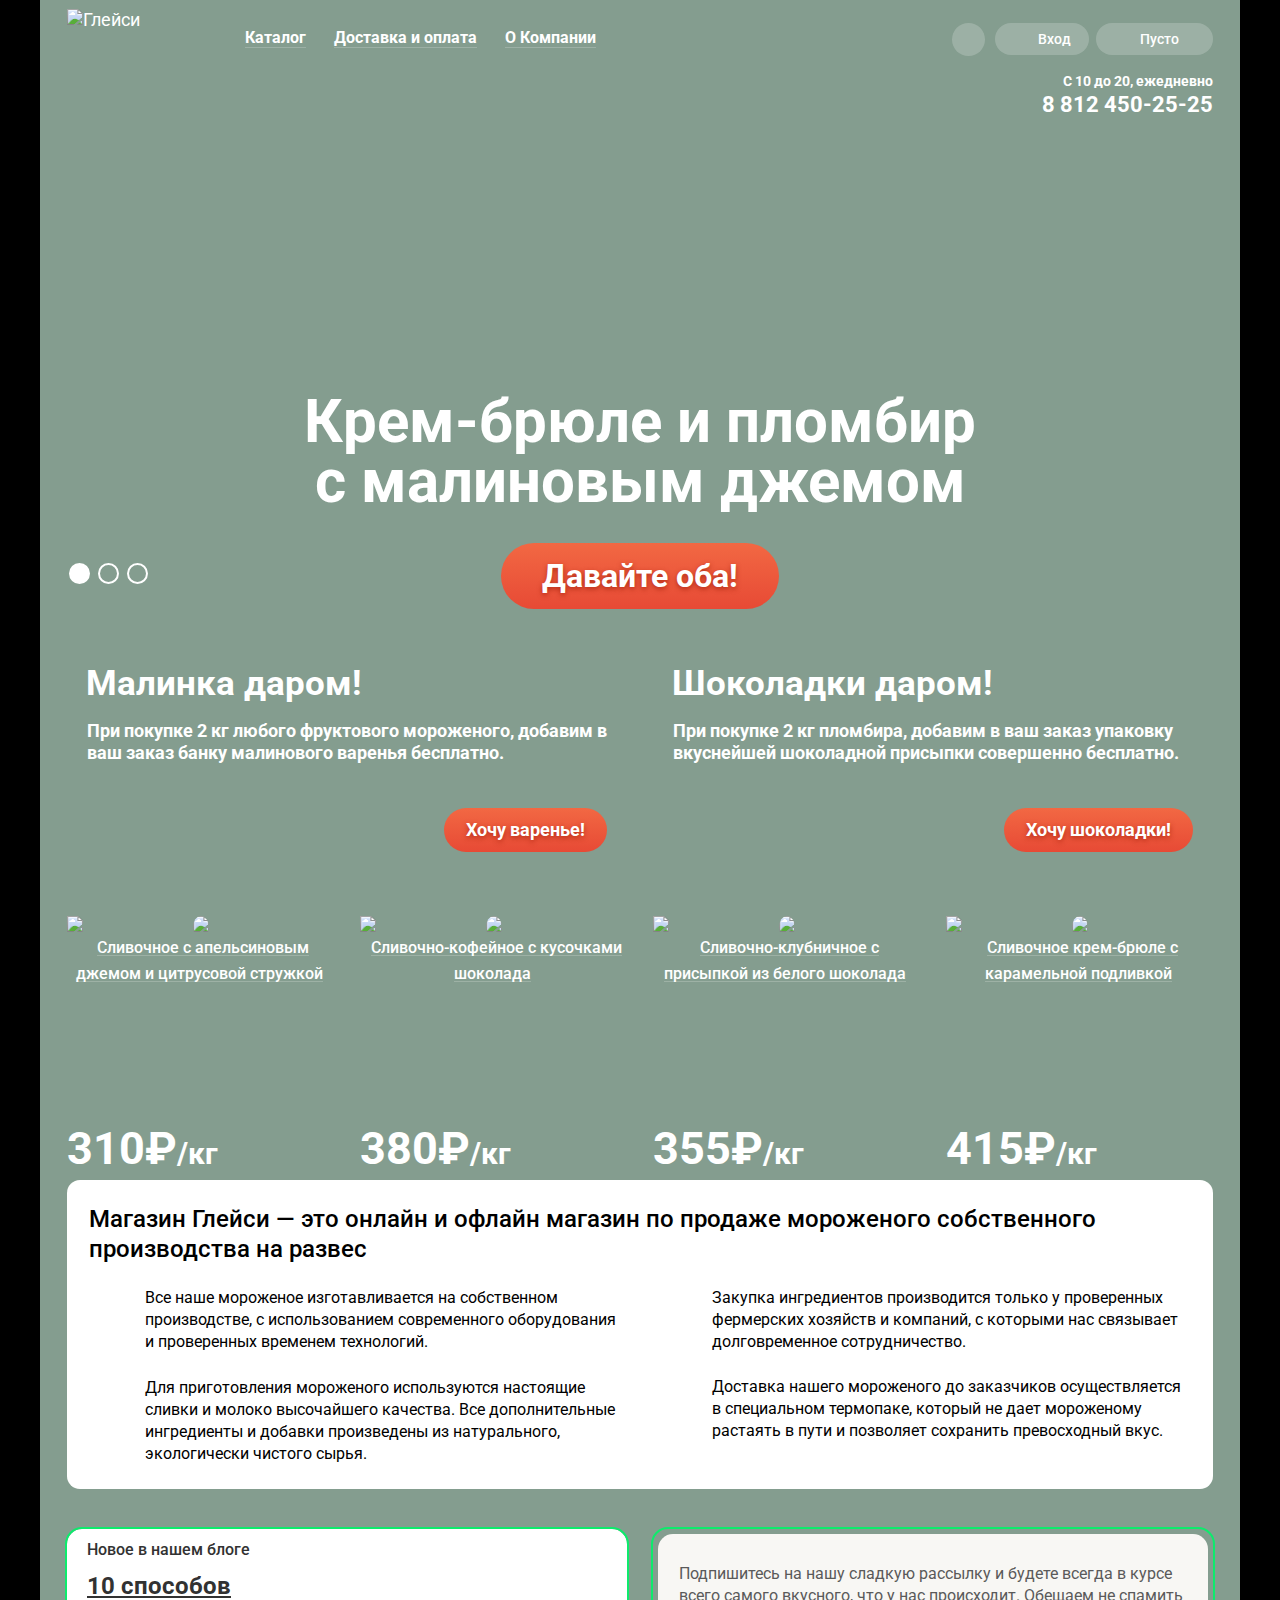
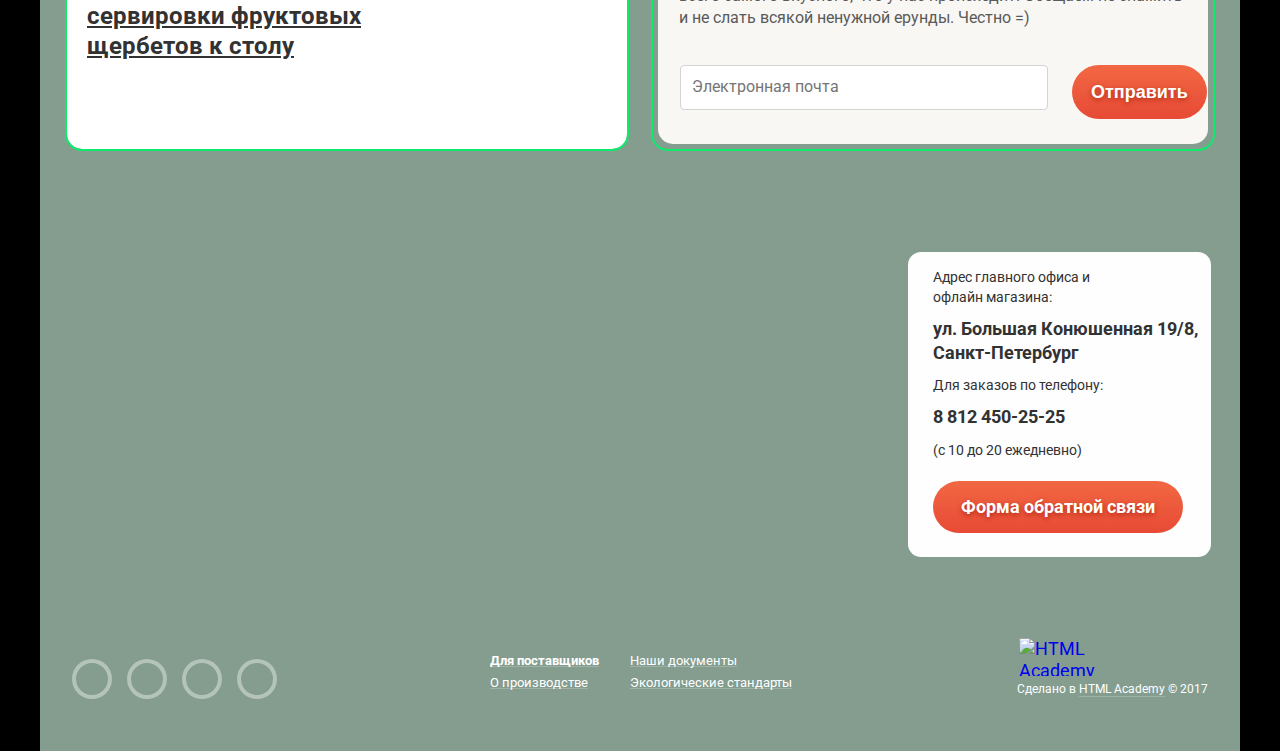
==== index.html @ 053c000a "Исправление ошибок" ====
<!DOCTYPE html>
<html lang="ru">
  <head>
    <meta charset="utf-8">
    <title>Gllacy Shop</title>
    <link href="css/normalize.css" rel="stylesheet">
    <link href="https://fonts.googleapis.com/css?family=Roboto:400,500,700,900&amp;subset=cyrillic" rel="stylesheet">
    <link href="css/style.css" rel="stylesheet">
  </head>
  <body>
    <input type="radio" id="btn-1" name="toggle" checked>
    <input type="radio" id="btn-2" name="toggle">
    <input type="radio" id="btn-3" name="toggle">
    
    <div class="site-wrapper">
      <div class="content-wrapper">
        <header class="main-header">
          <div class="container clearfix">
            <div class="logo">
              <img src="img/logo.png" width="154" height="64" alt="Глейси">
            </div>
            <nav class="main-navigation">
              <ul class="main-menu">
                <li><a href="catalog.html">Каталог</a>
                  <ul class="main-submenu">
                    <li><a class="novelty" href="#">Новинки</a></li>
                    <li><a href="catalog.html">Сливочное</a></li>
                    <li><a href="#">Щербеты</a></li>
                    <li><a href="#">Фруктовый лед</a></li>
                    <li><a href="#">Мелорин</a></li>
                  </ul>
                </li>  
                <li><a href="#">Доставка и оплата</a></li>
                <li><a href="#">О Компании</a></li>
              </ul>
            </nav>
        
            <div class="user-blok">
              <div class="search">
                <a class="search-icon" href="#"></a>
                <div class="search-hover">
                  <form class="search-subject">
                    <input type="text" id="find" name="find" placeholder="Что ищем?" >
                    <label for="find">Что ищем?</label>
                  </form>  
                </div>  
            </div>
            <div class="enter">
              <a class="enter-icon" href="#">Вход</a>
              <div class="enter-hover">
                <form class="enter-form" method="post" action="#">
                  <input type="text" id="email" name="email" placeholder="Электронная почта">
                  <label for="email">Электронная почта</label>
                  <input type="text" id="login" name="login" placeholder="Пароль">
                  <label for="login">Пароль</label>
                  <button class="btn btn-enter" type="submit">Войти</button>
                  <div class="enter-link">
                    <a href="#">Забыли пароль?</a>
                    <a href="#">Новая регистрация</a>
                  </div>
                </form>  
              </div>  
            </div>
            <div class="shopping-cart">
              <a class="shopping-icon" href="#">Пусто</a>
            </div>  
            </div>
        
            <div class="timetable">	     
              <p>С 10 до 20, ежедневно</p> 		
              <p>8 812 450-25-25</p> 		
            </div>  
          </div>  
        </header>
    
        <main> 
          <div class="container clearfix">
            <div class="slider">
              <div class="slide" id="slide1">
                <div class="slide-title">Крем-брюле и пломбир с малиновым джемом</div>
                <a class="btn btn-slide" href="#">Давайте оба!</a>
              </div>
              <div class="slide" id="slide2">
                <div class="slide-title">Шоколадный пломбир и лимонный сорбет</div>
                <a class="btn btn-slide" href="#">Давайте оба!</a>
              </div>
              <div class="slide" id="slide3">
                <div class="slide-title">Пломбир с помадкой и клубничный щербет</div>
                <a class="btn btn-slide" href="#">Давайте оба!</a>
              </div>
            
              <div class="slider-controls">
                <label class="slider-controls-label" for="btn-1"></label>
                <label class="slider-controls-label" for="btn-2"></label>
                <label class="slider-controls-label" for="btn-3"></label>
              </div>
            </div>  
                          
            <div class="gift-container clearfix">
              <div class="gift-item raspberries">
                <h3>Малинка даром!</h3>
                <p>При покупке 2 кг любого фруктового мороженого, добавим в ваш заказ банку малинового варенья бесплатно.</p>
                <a class="btn btn-gift" href="#">Хочу варенье!</a>
              </div>
              <div class="gift-item chocolate" >
                <h3>Шоколадки даром!</h3> 
                <p>При покупке 2 кг пломбира, добавим в ваш заказ упаковку вкуснейшей шоколадной присыпки совершенно бесплатно.</p>
                <a class="btn btn-gift" href="#">Хочу шоколадки!</a>
              </div>
            </div>
        
            <div class="ice-cream">
              <div class="ice-cream-item">
                <div class="ice-cream-image">
                  <img src="img/orange.jpg" width="267" height="267" alt="Сливочное с апельсиновым джемом и цитрусовой стружкой">
                </div>
                <div class="ice-cream-hit" >
                  <img  src="img/hit.png" width="61" height="61" alt="хит продаж">
                </div>  
                <span class="ice-cream-price">310&#8381;<span>/кг</span></span>
                <a class="ice-cream-name" href="#" >Сливочное с апельсиновым джемом и цитрусовой стружкой</a>
              </div>
          
              <div class="ice-cream-item">
                <div class="ice-cream-image">
                  <img src="img/coffe.jpg" width="267" height="267" alt="Сливочно-кофейное с кусочками шоколада">
                </div>  
                <div class="ice-cream-hit" >
                  <img  src="img/hit.png" width="61" height="61" alt="хит продаж">
                </div>  
                <span class="ice-cream-price">380&#8381;<span>/кг</span></span>
                <a class="ice-cream-name" href="#" >Сливочно-кофейное с кусочками шоколада</a>
              </div>
          
              <div class="ice-cream-item">
                <div class="ice-cream-image">
                  <img src="img/strawberry.jpg" width="267" height="267" alt="Сливочно-клубничное с присыпкой из белого шоколада">
                </div>
                <div class="ice-cream-hit" >
                  <img  src="img/hit.png" width="61" height="61" alt="хит продаж">
                </div>  
                <span class="ice-cream-price">355&#8381;<span>/кг</span></span>
                <a class="ice-cream-name" href="#" >Сливочно-клубничное с присыпкой из белого шоколада</a>
              </div>
          
              <div class="ice-cream-item">
                <div class="ice-cream-image">
                  <img src="img/creme-brulee.jpg" width="267" height="267" alt="Сливочное крем-брюле с карамельной подливкой">
                </div>  
                <div class="ice-cream-hit" >
                  <img  src="img/hit.png" width="61" height="61" alt="хит продаж">
                </div>  
                <span class="ice-cream-price">415&#8381;<span>/кг</span></span>
                <a class="ice-cream-name" href="#" >Сливочное крем-брюле с карамельной подливкой</a>
              </div>
            </div>
        
            <section class="features clearfix">
              <h3>Магазин Глейси — это онлайн и офлайн магазин по продаже мороженого собственного производства на развес</h3>
              <div class="features-left">
                <p class="ice-cream-icon"> Все наше мороженое изготавливается на собственном производстве, с использованием современного оборудования и проверенных временем технологий.</p>  
                <p class="leaf-icon">Для приготовления мороженого используются настоящие сливки и молоко высочайшего качества. Все дополнительные ингредиенты и добавки произведены из натурального, экологически чистого сырья. </p>  
              </div> 
              <div class="features-right">
                <p class="cow-icon" >Закупка ингредиентов  производится только у проверенных фермерских хозяйств и компаний, с которыми нас связывает долговременное сотрудничество.</p>  
                <p class="thermometer-icon">Доставка нашего мороженого до заказчиков осуществляется в специальном термопаке, который не дает мороженому растаять в пути и позволяет сохранить превосходный вкус.</p>  
              </div>
            </section>
          
            <div class="communion clearfix">
              <section class="communion-item blog">
                <p>Новое в нашем блоге</p>
                <p> 
                  <a href="#">10 способов сервировки фруктовых щербетов к столу</a>
                </p>  
              </section>

              <section class="communion-item subscribe">
                <div class="subscribe-background">
                  <p>Подпишитесь на нашу сладкую рассылку и будете всегда в курсе всего самого вкусного, что у нас происходит. Обещаем не спамить и не слать всякой ненужной ерунды. Честно =) </p>
                  <form method="post" action="https://echo.htmlacademy.ru">
                    <div class="subscribe-input">
                      <input type="text" id="email-address" name="email-address"  placeholder="Электронная почта">
                      <label for="email-address">Электронная почта</label>
                    </div>  
                    <button type="submit" class="btn btn-subscribe">Отправить</button>
                  </form>
                </div>  
              </section> 
            </div>
          </div>  
      
          <section class="contacts">
            <div class="map" id="interactive-map"></div>
            <div class="contacts-form">
              <p>Адрес главного офиса и офлайн магазина:</p>
              <p class="adress">ул. Большая Конюшенная 19/8, Санкт-Петербург</p>
              <p>Для заказов по телефону:</p>
              <p class="phone-number">8 812 450-25-25</p> 
              <p>(с 10 до 20 ежедневно)</p>
              <a class="btn btn-contacts" href="#">Форма обратной связи</a>
            </div>
          </section>     
   
        </main>
    
        <footer class="main-footer clearfix">
          <div class="container clearfix">
            <div class="footer-socials">
              <a class="link link-tw" href="#">Twitter</a>
              <a class="link link-inst" href="">Inst</a>
              <a class="link link-fb" href="">Fb</a>
              <a class="link link-vk" href="">Vk</a>
            </div>
          
            <div class="provider-info clearfix">
              <ul class="provider-info-left">
                <li><a href="#"><b>Для поставщиков</b></a></li>
                <li><a href="#">О производстве</a></li>
              </ul>
              <ul class="provider-info-right">
                <li><a href="#">Наши документы</a></li>
                <li><a href="#">Экологические стандарты</a></li>
              </ul>  
            </div>
          
            <div class="footer-copyright">
              <a href="https://htmlacademy.ru/"><img src="img/academy.png" width="108" height="38" alt="HTML Academy"></a>
              <p>Сделано в <a class="by" href="https://htmlacademy.ru/">HTML Academy</a> &#169; 2017</p>
            </div>
          </div>
        </footer>
      </div> 
    </div>
    
    <div class="modal-content">
      <span class="modal-content-close">Закрыть</span>
      <p>Мы обязательно вам ответим!</p>
      <form class="content-form clearfix" action="#" method="post">
        <div class="wrapper-input">  
          <input  class="input-data" type="text" id="name" name="name" placeholder="Как вас зовут?">
          <label for="name">Как вас зовут?</label>
        </div>
        <div class="wrapper-input">
          <input class="input-data" type="text" if="your-mail" name="your-mail" placeholder="Ваша почта для ответа?">
          <label for="your-mail">Ваша почта для ответа</label>
        </div>
        <div class="wrapper-input">
          <textarea class="comment" name="comment" rows="10" placeholder="Напишите что-нибудь..."></textarea>
          <label>Напишите что-нибудь...</label>
        </div>  
        <button class="btn btn-comment" type="submit">Отправить</button>
      </form>  
    </div>  
    <div class="modal-overlay"></div>
    
    <script type="text/javascript" charset="utf-8" async src="https://api-maps.yandex.ru/services/constructor/1.0/js/?sid=5M9b_7KjkB15a9XLBF0X9IHAoAzjGrNx&amp;width=100%&amp;height=430&amp;lang=ru_RU&amp;sourceType=constructor&amp;scroll=true&id=interactive-map"></script>
    
    
    <script src="js/modal-window.js"></script>
  </body>
</html>
---- css/style.css ----
html {
  }

html,
body {
  margin: 0;
  padding: 0;
}

body
 {
  font-family: "Roboto", "Arial", sans-serif;
  font-size: 18px;
  line-height: 22px;
  color: #ffffff;
  background-color: #000;
  
}

.clearfix::after {
  content:"";
  display: table;
  clear: both;
}

.site-wrapper {
  width: 1200px;
  background-color: #849d8f;
  background-image: url("../img/ice-cream-1.png");
  background-repeat: no-repeat;
  background-position: top center;
  margin: 0 auto;
  transition: background-image 0.5s ease, background-color 0.5s ease;
}

.content-wrapper{
  width: 1200px;
  margin: 0 auto;

}

.site-wrapper::before,
.site-wrapper::after {
  content: "";

  visibility: hidden;
}

.site-wrapper::before {
  background-image: url("../img/ice-cream-2-8.png");
}

.site-wrapper::after {
  background-image: url("../img/ice-cream-3-8.png");
}


.main-header {
  margin-bottom: 20px;
 
}

.container {
  position: relative;
  padding: 0 27px;
  
}

.logo {
  float: left;
  width: 152px;
  margin-right: 11px;
}

.logo img {
  padding-top: 9px;
  padding-left: 0px;
}

.main-navigation {
  float: left;
  width: 397px;
}

.main-menu {
  margin: 0;
  padding: 0;
  list-style: none;
  font-size: 0;
  margin-top: 19px;
    
}

.main-menu > li{
  position: relative;
  display: inline-block;
  vertical-align: top;
  white-space: nowrap;
  margin-right: -2px;
  
}

.main-menu a {
  position: relative;
  display: block;
  padding: 10px 15px;
  color: #fff;
  text-decoration: none;
  font-size: 16px;
  line-height: 18px;
  font-weight: 700;
}

.main-menu > li::after {
  position: absolute;
  content: "";
  height: 1px;
  background: rgba(255, 255, 255, 0.2);
  top: 28px;
  right: 15px;
  left: 15px;
} 

 
.main-menu a[href]:hover {
  background: #f7f6f3;
  border-radius: 18px;
  color: #000;
}

.main-menu a[href]:active {
  background: #ededed;
  border-radius: 18px;
  color: #000;
  box-shadow: inset 0 2px 0 1px #696969;
}

.main-menu .current {
  color: #fff;
  background-color: #d07058;
  border-radius: 18px;
}

.main-menu .current::after {
  position: absolute;
  content: "";
  display: none;
} 

.main-submenu{
  width: 144px;
  min-height: 170px; 
  position: absolute;
  top: 0px;
  left: 0px;
  overflow: hidden;
  
  display: none;
  list-style: none;
  margin: 0;  
  padding: 0;
  background-color: #f8f7f4;
  border-radius: 4px; 
  z-index: 10;
  
  
}

.main-submenu a{
  font-size: 14px;
  line-height: 16px;
  color: #000;
  padding-top: 10px;
  padding-bottom: 10px;
  padding-left: 21px;
  font-weight: 400;
  
}

.main-submenu .novelty{
  position: relative;
  font-weight: 700;
}

.main-submenu .novelty::after {
  position:absolute;
  content: "";
  height: 1px;
  background-color: #d1d0ce;
  bottom: 0;
  left: 6px;
  right: 9px;
} 



.main-menu > li:hover .main-submenu {
  display: block;
  top: 38px;
  left: 0px;
  z-index: 1;
}

.main-submenu .current-product {
  border-radius: 0px;
  background-color: #d07058;
}

.main-submenu a[href]:hover {
  border-radius: 0px;
  background-color: #fbded7;
}

.main-submenu a[href]:active {
  border-radius: 0px;
  background-color: #f6b5a5;
  box-shadow: none;
}



.user-blok {
  position: relative;
  float: right;
  width: 261px;
  margin-top: 23px;
  margin-right: 0px;
  margin-bottom: 3px;
  
}

.user-blok > div  {
  display: inline-block;
  vertical-align: top;
}

.user-blok a {
  display: block; 
  font-size: 14px;
  line-height: 16px;
  font-weight: 500;
  color: #fff;
  text-decoration: none;
}

.search {
  margin-right: 6px;
  padding-bottom: 30px;
}

.search-icon {
  position: relative;
  width: 33px;
  height: 33px;
  border-radius: 50%;
  background-color: rgba(255, 255, 255, 0.2);
  
  
}

.search-icon::before{
  position: absolute;
  content: "";
  width: 17px;
  height: 17px;
  top: 7px;
  left: 6px;
  background-image: url('../img/sprite.png'); 
  background-position: -10px -10px ;
  background-repeat:  no-repeat;
}

.search-icon:hover  {
  color: #323232;
  background-color: rgba(255, 255, 255, 1);
}

.search-icon:hover::before  {
  position: absolute;
  content: "";
  width: 17px;
  min-height: 17px;
  top: 8px;
  left: 8px;
  background-image: url('../img/sprite.png'); 
  background-position: -10px -47px;;
  background-repeat:  no-repeat;
}

.search:hover .search-hover{
  display: block;
  
}

/*------------- Всплывающее окно "Поиск" ---- */
.search-hover {
  display: none;
  position: absolute;
  top: 37px;
  left: -310px;
    
  color: #999999;
  font-size: 14px;
  line-height: 24px;
  font-weight: 400;
  background-color: #f8f7f4;
  border-radius: 6px;
  box-shadow: 0 20px 20px 0 rgba(0,0,0,0.4);
  z-index: 40;
}

.search-hover input[type="text"] {
  width: 309px;
  padding-left: 14px;
  padding-right: 14px;
  padding-top: 13px;
  padding-bottom: 13px;
    
  margin-left: 20px;
  margin-right: 20px;
  margin-top: 15px;
  margin-bottom: 15px;
  border-radius: 5px;
  
  box-sizing: border-box;
  border-style: none;
  border: 1px solid #d3d3d2;
  font-family: "Roboto", "Arial", sans-serif;
  font-size: 14px;
  line-height: 24px;
  font-weight: 400;
}

.search-hover input[type="text"]:focus {
  border: 1px solid #8fbdec;
  box-shadow: 0 0 0 1px #8fbdec;
}

.search-subject {
  position: relative;
}

.search-subject label {
  position: absolute;
  top: 0px;
  left: 32px;
  opacity: 0;
}

.search-subject input[type="text"]:focus + label {
  opacity: 1;
  font-size: 11px;
  line-height: 13px;
  font-weight: 400;
  color: #5b9ddf;
} 

/*--------------------------------*/
.enter {
  padding-bottom: 30px;
  margin-right: 3px;
  
}

.enter-icon {
  position: relative;
  padding-left: 43px;
  padding-right: 18px;
  padding-top: 8px;
  padding-bottom: 8px;
  border-radius: 20px;
  background-color: rgba(255, 255, 255, 0.2);
 }

.enter-icon::before {
  position:absolute;
  content: "";
  top: 6px;
  left: 21px;
  width: 21px;
  height: 19px;
  background-image: url('../img/sprite.png'); 
  background-repeat:  no-repeat;
  background-position: -10px -263px;
  
}

.enter-icon:hover {
  color: #323232;
  background-color: rgba(255, 255, 255, 1);
}

.enter-icon:hover::before {
  position:absolute;
  content: "";
  top: 5px;
  left: 10px;
  width: 21px;
  height: 19px;
  background-image: url('../img/sprite.png'); 
  background-repeat:  no-repeat;
  background-position: -10px -302px;
}

.enter:hover .enter-hover {
  display: block;
}

/*------------- Всплывающая форма Вход -------------*/

.enter-hover {
  display: none;
  position: absolute;
  top: 34px;
  right: 100px;
  
  width: 277px;
  min-height: 214px;
  background-color: #f8f7f4;
  border-radius: 6px;
  box-shadow: 0 20px 20px 0 rgba(0,0,0,0.4);
  z-index: 30;
}

.enter-hover input[type="text"] {
  width: 240px;
  padding-left: 14px;
  padding-right: 14px;
  padding-top: 13px;
  padding-bottom: 13px;
  margin-top: 20px;
  margin-left: 19px;
  margin-bottom: 20px;
  border-radius: 5px;
  
  box-sizing: border-box;
  border-style: none;
  border: 1px solid #d3d3d2;
  font-family: "Roboto", "Arial", sans-serif;
  font-size: 14px;
  line-height: 24px;
  font-weight: 400;
}

.enter-hover input[type="text"]:focus {
  border: 1px solid #8fbdec;
  box-shadow: 0 0 0 1px #8fbdec;
}

.enter-hover input[name="login"] {
  margin-top: 0px;
}
.enter-form {
  position: relative;
}

.enter-form label {
  position: absolute;
  top: 5px;
  left: 32px;
  opacity: 0;
}

.enter-form input[name="email"]:focus + label {
  opacity: 1;
  font-size: 11px;
  line-height: 13px;
  font-weight: 400;
  color: #5b9ddf;
} 

.enter-form input[name="login"]:focus + label {
  top: 77px;
  left: 32px;
  opacity: 1;
  font-size: 11px;
  line-height: 13px;
  font-weight: 400;
  color: #5b9ddf;
} 

/*---------------------------------------------*/

.btn {
  display: inline-block;
  vertical-align: top;
  
  text-decoration: none;
  text-shadow: 0 2px 5px rgba(160,32,11, 0.76); 
  
  background: #f06240;
  background-image: linear-gradient(to bottom, #f26843 0%, #e74a35 100%);
 /* box-shadow: 0 2px 2px rgba(172, 16, 0, 0.64); */
  border-radius: 100px;
}

.btn-enter {
  margin-left: 19px;
  margin-right: 15px;
  padding-top: 16px;
  padding-bottom: 12px;
  padding-left: 26px;
  padding-right: 26px;
  font-size: 18px;
  line-height: 24px;
  font-weight: 700;
  color: #fefefe;
  
  box-shadow: none;
  border: none;
  text-shadow: 0 2px 5px rgba(160,32,11, 0.76);
 /* box-shadow: 0 2px 2px rgba(172, 16, 0, 0.64); */
  outline: none;
  
}

.enter-link {
  display: inline-block;
  text-align: top;
  width: 125px;
  margin-bottom: 27px;
}

.enter-hover a {
  color: #323232;
  font-size: 13px;
  line-height: 24px;
  font-weight: 400;
  text-decoration-line:underline;
  text-decoration-style: solid;
  text-decoration-color:  rgba(0,0,0, 0.3);
  
}

.enter-hover a:hover,
.enter-hover a:active {
  color: #e84d37;
  border-bottom: 1px solid rgba(255, 188, 158, 0.3) 
}

.shopping-icon {
  position: relative;
  padding-left: 44px;
  padding-right: 34px;
  padding-top: 8px;
  padding-bottom: 8px;
  border-radius: 20px;
  background-color: rgba(255, 255, 255, 0.2);
}


.shopping-icon-full {
  position: relative;
  padding-left: 45px;
  padding-right: 16px;
  padding-top: 8px;
  padding-bottom: 8px;
  border-radius: 15px;
  background-color: rgba(255, 255, 255, 0.2);
}

.shopping-icon::before,
.shopping-icon-full::before {
  position: absolute;
  content: "";
  top: 7px;
  left: 16px;
  width: 21px;
  height: 20px;
  background-image: url('../img/sprite.png'); 
  background-repeat:  no-repeat;
  background-position: -10px -84px;
} 

.shopping-icon-full:hover{
  color: #323232;
  background-color: rgba(255, 255, 255, 1);
}

.shopping-icon-full:hover::before{
  position: absolute;
  content: "";
  top: 5px;
  left: 10px;
  width: 21px;
  height: 20px;
  background-image: url('../img/sprite.png'); 
  background-repeat:  no-repeat;
  background-position: -10px -124px;
} 


.timetable {
  position: absolute;
  top: 73px;
  right: 27px;
}

.timetable p:first-of-type {
  margin: 0;
  padding: 0;
  font-size: 14px;
  line-height: 16px;
  font-weight: 700;
  text-align: right;
  margin-bottom: 4px;
}

.timetable p:last-of-type {
  margin: 0;
  padding: 0;
  font-size: 22px;
  line-height: 24px;
  font-weight: 700;
  text-align: right;
}


.slider {
  position: relative;
  text-align: center;
  padding-top: 284px;
  color: #fff;
  margin-bottom: 38px;
}

.slide {
  display: none;
  
}

.slide-title {
  width: 700px;
  font-size: 60px;
  line-height: 60.35px;
  font-weight: 700;
  margin: -1px auto;
  margin-bottom: 30px;
}

.slide a {
  font-size: 32px;
  line-height: 44px;
  font-weight: 700;
}



.btn-slide {
  padding: 11px 41px;
  
  font-size: 32px;
  line-height: 44px;
  font-weight: 700;
  color: #fff;
}

.btn:hover {
  background-image: linear-gradient(to bottom, #f58669 0%, #ec6f5e 100%);
  box-shadow: 0 2px 0 2px rgba(172, 16, 0, 1);
} 

.btn:active {
  background: linear-gradient(to bottom, #d84732 0%, #e1613e 100%);
  box-shadow: inset 0 2px 0 2px rgba(172, 16, 0, 1);
}

.slider-controls {
  position: absolute;
  bottom: 24px;
  left: 2px;
  z-index: 30px;
  
  font-size: 0;
}

.slider-controls label {
  display: inline-block;
  vertical-align: top;
  
  width:17px;
  height: 17px;
  margin-right: 8px;
  
  background-color: transparent;
  border: 2px solid #fff;
  border-radius: 50%;
  cursor: pointer;
}

.slider-controls label:hover {
  background-color: rgba(255, 255, 255, 0.4);
}


body > input[type="radio"] {
  display: none;
}

#btn-1:checked ~ .site-wrapper #slide1,
#btn-2:checked ~ .site-wrapper #slide2,
#btn-3:checked ~ .site-wrapper #slide3 {
  display: block;
}

#btn-1:checked ~ .site-wrapper label[for="btn-1"],
#btn-2:checked ~ .site-wrapper label[for="btn-2"],
#btn-3:checked ~ .site-wrapper label[for="btn-3"] {
  background-color: #ffffff;
}

#btn-1:checked ~ .site-wrapper {
  background-color: #849d8f;
  background-image: url("../img/ice-cream-1.png");
}

#btn-2:checked ~ .site-wrapper {
  background-color: #8996a6;
  background-image: url("../img/ice-cream-2-8.png");
}

#btn-3:checked ~ .site-wrapper {
  background-color: #9d8b84;
  background-image: url("../img/ice-cream-3-8.png");
}

.gift-container{
  margin-bottom: 39px;
  
}

.gift-item {
  float: left;
  width: 560px;
  min-height: 230px;
  margin-right: 26px;
  border-radius: 11px;
}


.gift-item:last-child {
  margin-right: 0px;
}

.raspberries {
  position: relative;
  background: url(../img/raspberries.jpg);
  background-size: cover;
 
  
}
.chocolate {
  position: relative;
  background:url('../img/chocolate.jpg');
  background-size: cover;
    
}

.gift-item h3 {
  margin: 0;
  padding: 0;
  font-size: 35px;
  line-height: 41px;
  font-weight: 700;
  margin-top: 16px;
  margin-bottom: 16px;
  margin-left: 19px;
}

.gift-item p {
  margin:0;
  padding: 0;
  font-size: 18px;
  line-height: 22px;
  font-weight: 700;
  margin-left: 20px;
}

.btn-gift {
  position: absolute;
  font-size: 18px;
  line-height: 24px;
  font-weight: 700;
  color: #fff;
  padding: 10px 22px;
  bottom: 25px;
  right: 20px;
}

.ice-cream {
  margin-bottom: 32px;
  font-size: 0px;
  
}

.ice-cream-item {
  position: relative;
  display: inline-block;
  vertical-align: top;
  width: 267px;
  min-height: 232px;
  margin-right: 26px;
  text-align: center;
}

.ice-cream-item:nth-child(4n) {
  margin-right: 0;
}

.ice-cream-image img {
  border-radius: 50%;
  margin-bottom: 0px;
}


.ice-cream-hit img {
  position: absolute;
  top: 0px;
  left: 0px;
  
  
}

.ice-cream-price {
  position: absolute;
  left: 0px;
  top: 210px;
  font-size: 45px;
  line-height: 45px;
  font-weight: 700;
}

.ice-cream-price span {
  font-size: 30px;
  line-height: 45px;
  font-weight: 700;
  
}

.ice-cream-name {
  font-size: 16px;
  line-height: 19px;
  font-weight: 500;
  color: #fff;
  text-decoration: none;
  margin-left: 5px;
  margin-right: 3px;
  
  background-image: linear-gradient(to left, rgba(255, 255, 255, 0.2),rgba(255, 255, 255, 0.2));
  background-position: 0 95%;
  background-size: 10px 1px; 
  background-repeat: repeat-x;
} 
            
.ice-cream-name:active,
.ice-cream-name:hover {
  color: #ffbc9e;
  background-image: linear-gradient(to left, rgba(255, 188, 158, 0.3),rgba(255, 188, 158, 0.3));
  background-position: 0 95%;
  background-size: 10px 1px; 
  background-repeat: repeat-x;
}

.features {
  margin-bottom: 40px;
  width: 1146px;
  background: #ffffff url('../img/wafe_pattern.jpg') repeat;
  padding-top: 1px;
  border-radius: 13px;
  color: #000;
 }

.features h3 {
  margin: 0;
  padding: 0;
  font-size: 24px;
  line-height: 30px;
  font-weight: 500;
  margin-top: 23px;
  margin-left: 22px;
  margin-bottom: 23px;
}  

.features-left  {
  position: relative;
  float: left;
  width: 560px;
  margin-right: 26px;
  
}

.features-left p {
  margin: 0;
  padding: 0;
  font-size: 16px;
  line-height: 22px;
  font-weight: 400;
  margin-bottom: 24px;
  padding-left: 78px;
}

.ice-cream-icon::before  {
  content: "";
  position: absolute;
  top: -13px;
  left: 22px;
  
  width: 49px;
  height: 49px;
  background: transparent url('../img/ice-cream-icon.png') no-repeat;
} 

.leaf-icon::before {
  content: "";
  position: absolute;
  top: 75px;
  left: 22px;
  width: 49px;
  height: 49px;
  
  background: transparent url('../img/leaf.png') no-repeat;
}

.features-right {
  position: relative;
  float:right;
  width: 560px;
}

.features-right p {
  margin: 0;
  padding: 0;
  margin-bottom: 23px;
  padding-left: 59px;
  padding-right: 20px;
  font-size: 16px;
  line-height: 22px;
  font-weight: 400;
}

.cow-icon::before {
  position: absolute;
  content: "";
  
  top: -13px;
  left: 2px;
  
  width: 49px;
  height: 49px;
  
  background: transparent url('../img/cow-icon.png') no-repeat;
}

.thermometer-icon::before {
  position: absolute;
  content: "";
  
  top: 75px;
  left: 2px;
  
  width: 49px;
  height: 49px;
  background: transparent url('../img/thermometer-icon.png') no-repeat;
} 

.communion {
  margin-bottom: 40px;
  
}

.communion-item {
  width: 560px;
  min-height: 220px;
  float: left;
  margin-right: 26px;
  outline: 2px solid #0deb6c;
  border-radius: 15px;
}

.communion-item:last-child {
  margin-right: 0px;
}

.blog {
  font-size: 16px;
  line-height: 22px;
  color:  #323232;
  background: #ffffff url('../img/strawberry-background.jpg') no-repeat;
}

.blog p {
  margin:0;
  padding: 0;
  width: 286px;
  font-size: 16px;
  line-height: 22px;
  font-weight: 500;
  color: #323232;
  padding-left: 20px;
  
}

.blog p:first-of-type{
  padding-top: 10px;
  padding-bottom: 10px;
}

.blog a {
  font-size: 24px;
  line-height: 30px;
  font-weight: 700;
  color: #323232;
  text-decoration-line: underline;
  text-decoration-style: solid;
  text-decoration-color: #323232;
}

.blog a:hover, 
.blog a:active {
  color: #e84d37;
  text-decoration: none;
  background-image: linear-gradient(to left, rgba(232, 77, 55, 0.3),rgba(232, 77, 55, 0.3));
  background-position: 0 90%;
  background-size: 10px 2px; 
  background-repeat: repeat-x;
}

.subscribe {
  font-size: 16px;
  line-height: 22px;
  font-weight: 400;
  color: #5a5a5a;
  background-image: url('../img/letter_pattern.png'); 
 
}

.subscribe-background {
  width: 550px;
  min-height: 210px;
  margin: 5px;
  background-color: #f8f7f4;
  border-radius: 15px;
}

 
.subscribe p {
  margin: 0;
  padding: 0;
  padding-top: 29px;
  padding-left: 21px;
  padding-right: 15px;
  margin-bottom: 36px;
  
}

.subscribe input[type="text"] {
  width: 368px;
  box-sizing: border-box;
  font-size: 16px;
  line-height: 24px;
  font-weight: 400;
  font-family: "Roboto", "Arial", sans-serif;
  margin-left: 22px;
  
  padding-left: 11px;
  padding-top: 9px;
  padding-right: 11px;
  padding-bottom: 10px;
  border-radius: 4px;
  border-style: none;
  border: 1px solid #d3d3d2;
}

.subscribe-input {
  display: inline-block;
  vertical-align: top;
  position: relative;
  
}

.subscribe-input label {
  position: absolute;
  top: -15px;
  left: 32px;
  opacity: 0;
}

.subscribe-input input[type="text"]:focus + label {
  opacity: 1;
  font-size: 11px;
  line-height: 13px;
  font-weight: 400;
  color: #5b9ddf;
} 


.btn-subscribe {
  font-size: 18px;
  line-height: 24px;
  font-weight: 700;
  color: #fff;
  
  margin-left: 20px;
  padding-top: 15px;
  padding-bottom: 15px;
  padding-left:19px;
  padding-right:19px;
  
  
  box-shadow: none;
  border: none;
  text-shadow: 0 2px 5px rgba(160,32,11, 0.76);
  /* box-shadow: 0 2px 2px rgba(172, 16, 0, 0.64); */
  outline: none;
  
}

.contacts {
  box-sizing: border-box;
  width: 1200px;
  position: relative;
  padding-left: 0px;
  padding-right: 0px;
  min-height: 430px;
  margin: 0 auto;
  padding-left: 0px;
  padding-right: 0px;
  
}
.map {
  width: 1200px; 
  height: 430px;
  background: url('../img/map.jpg') no-repeat;
}

.contacts-form {
  position: absolute;
  top: 63px;
  right: 29px;
  width: 303px;
  min-height: 305px;
  background-color: #fefefe;
  border-radius: 13px;
}

.contacts-form p{
  margin: 0;
  padding: 0;
  font-size: 14px;
  line-height: 20px;
  font-weight: 400;
  color: #323232;
  padding-left: 25px;
  padding-right: 100px;
  padding-bottom: 0px;
}

.contacts-form p:first-of-type {
  padding-top: 15px;
}
 
.contacts-form p:last-of-type {
  line-height: 22px;
  margin-bottom: 20px;
}

.contacts-form .adress,
.contacts-form .phone-number {
  margin: 0;
  padding: 0;
  font-size: 18px;
  line-height: 24px;
  font-weight: 700;
  color: #323232;
  padding-top: 10px;
  padding-left: 25px;
  padding-right: 10px;
  padding-bottom: 10px;
}
 
.contacts-form .phone {
  line-height: 22px;
}

.btn-contacts {
  text-align: center;
  font-size: 18px;
  line-height: 24px;
  font-weight: 700;
  margin-left: 25px;
  margin-right: 25px;
  color: #fff;
  padding: 14px 28px;
  
}

.main-footer {
  min-height:103px;
}

.footer-socials{
  width: 267px;
  float: left;
  margin-right: 26px;
  padding-top: 40px;
  padding-left: 5px;
}

.footer-socials a {
  display: inline-block;
  vertical-align: bottom;
}

.link {
  display: inline-block;
  vertical-align: top;
  font-size: 0;
  text-decoration: none;
  margin-right: 11px;
  width: 32px;
  height: 32px;
  border-radius: 50%;
  border: 4px solid rgba(255, 255, 255, 0.5);
  background-image: url('../img/sprite.png');
  background-repeat: no-repeat;
   
}

.link:last-child {
  margin-right: 0px;
}

.link:hover {
  opacity: 1;
  border-color: rgba(255, 255, 255, 0.7);
}

.link:active {
   border-color: rgba(255, 255, 255, 0.7);
  box-shadow: inset 0 2px 1px #88888c;
}

.link-tw {
  width: 32px;
  height: 32px;
  background-position: -10px -895px;
  opacity: 0.8;
}

.link-tw:active {
  width: 32px;
  height: 32px;
  background-position: -10px -947px;
}

.link-inst {
  width: 32px;
  height: 32px;
  background-position: -10px -653px;
  opacity: 0.8;
}

.link-inst:active {
  width: 32px;
  height: 32px;
  background-position: -10px -705px;
}

.link-fb {
  width: 32px;
  height: 32px;
  background-position: -10px -341px;
  opacity: 0.8;
}

.link-fb:active {
  width: 32px;
  height: 32px;
  background-position: -10px -393px;
}


.link-vk {
  width: 32px;
  height: 32px;
  background-position: -10px -999px;
  opacity: 0.8;
}

.link-vk:active{
  width: 32px;
  height: 32px;
  background-position: -10px -947px;
}

.provider-info {
  float: left;
  min-height:103px;
  width: 560px;
  margin-right: 21px;
  margin-top: 29px;
}
.provider-info a {
  color: #fff;
  font-size: 13px;
  line-height: 18px;
  font-weight: 400;
  text-decoration: none;
  
  background-image: linear-gradient(to left, rgba(255, 255, 255, 0.2),rgba(255, 255, 255, 0.2));
  background-position: 0 95%;
  background-size: 10px 1px; 
  background-repeat: repeat-x;
}


.provider-info-left {
  position: relative;
  display: inline-block;
  vertical-align: bottom;
  margin: 0;
  padding:0;
  list-style: none;
  margin-left: 125px;
  margin-right: 27px;
}

.provider-info-left li:first-child::before {
  position: absolute;
  content: "";
  width: 15px;
  height: 13px;
  top: 8px;
  left: -22px;
  
  background-image: url('../img/sprite.png');
  background-repeat: no-repeat;
  width: 15px;
  height: 13px;
  background-position: -10px -445px;
}

.provider-info-right {
  display: inline-block;
  vertical-align: bottom;
  margin: 0;
  padding:0;
  list-style: none;
}
  

.footer-copyright {
  display: inline-block;
  vertical-align: top;
  float: right;
  width: 267px;
}

.footer-copyright img {
  display: inline-block;
  vertical-align: top;
  margin-top: 19px;
  margin-left: 73px;
  margin-bottom: -8px;
}

.footer-copyright p {
  font-size: 12px;
  line-height: 18px;
  font-weight: 400;
  text-align: right;
  padding-right: 5px;
}

.footer-copyright .by {
  color: #fff;
  text-decoration: none;
  border-bottom: 1px solid rgba(255,255,255,0.2);
}

.provider-info a:hover,
.provider-info a:active,
.footer-copyright .by:hover,
.footer-copyright .by:active {
  color: #ffbc9e;
  background-image: linear-gradient(to left, rgba(255, 188, 158, 0.3),rgba(255, 188, 158, 0.3));
  background-position: 0 95%;
  background-size: 10px 1px; 
  background-repeat: repeat-x;
}

/*----------- Всплывающая форма -------- */

.modal-content {
  display:none;
  position: fixed;
  top: 100px;
  left: 50%;
  width: 477px;
  margin-left: -240px;
  background-color: #f8f7f4;
  padding-top: 22px;
  padding-left: 24px;
  padding-right: 24px;
  border-radius: 9px;
  z-index: 50;
}

.modal-content-show {
  display: block;
}


.modal-content-close {
  position: absolute;
  top: 20px;
  right: 20px;
  width: 18px;
  height: 18px;
  font-size: 0;
  border: 0;
  cursor: pointer;
}

.modal-content-close::before,
.modal-content-close::after {
  content: "";
  position: absolute;
  top: 5px;
  left: 5px;
  
  width: 24px;
  height: 3px;
  background-color: #000000;
  border-radius: 1px;
}

.modal-content-close::before {
  transform: rotate(45deg);
}

.modal-content-close::after {
  transform: rotate(-45deg);
}

.modal-content p {
  margin: 0;
  padding: 0;
  font-size: 24px;
  line-height: 28px;
  font-weight: 500;
  color: #323232;
  margin-bottom: 22px;
}

.content-form{
  position: relative;
  margin-bottom: 26px;
}

.modal-content input[type="text"] {
  display: block;
  box-sizing: border-box;
  width: 265px;
  padding-left: 15px;
  padding-right: 15px;
  padding-top: 14px;
  padding-bottom: 11px;
  font-size: 16px;
  line-height: 24px;
  font-weight: 400;
  font-family: "Roboto", "Arial", sans-serif;
  color: #b8b8b8;
  
  border-radius: 4px;
  border-style: none;
  border: 1px solid #ffffff;
  box-shadow: 0 0 0 1px #d3d3d2;
  margin-bottom: 22px;
}

.modal-content input[type="text"]:hover {
  border: 1px solid #d3d3d2;
  box-shadow: 0 0 0 1px #d3d3d2;
  
}

.modal-content input[type="text"]:focus {
  border: 1px solid #8fbdec;
  box-shadow: 0 0 0 1px #8fbdec;
}

 .modal-content input[type="text"]:focus + label {
  opacity: 1;
  color: #8fbdec;
  left: 20px;
  top: -15px;
}

.modal-content textarea[name="comment"]:focus + label {
  opacity: 1;
  color: #8fbdec;
  left: 20px;
   top: -15px;
}

.comment {
  display: block;
  box-sizing: border-box;
  resize:none;
  width: 426px;
  padding-left: 15px;
  padding-right: 15px;
  padding-top: 14px;
  padding-bottom: 11px;
  font-size: 16px;
  line-height: 24px;
  font-weight: 400;
  font-family: "Roboto", "Arial", sans-serif;
  color: #b8b8b8;
  border-radius: 4px;
  border-style: none;
  border: 1px solid #ffffff;
  box-shadow: 0 0 0 1px #d3d3d2;
  margin-bottom: 25px;
  outline: none;
}

.comment:hover {
  border: 1px solid #d3d3d2;
  box-shadow: 0 0 0 1px #d3d3d2;
}

.comment:focus {
  border: 1px solid #8fbdec;
  box-shadow: 0 0 0 1px #8fbdec;
}


.btn-comment{
  float:right;
    
  padding-left:26px;
  padding-right:32px;
  padding-top:15px;
  padding-bottom:15px;
  
  
  font-size: 18px;
  line-height: 24px;
  font-weight: 700;
  color: #fefefe;
  
  box-shadow: none;
  border: none;
  text-shadow: 0 2px 5px rgba(160,32,11, 0.76);
 /* box-shadow: 0 2px 2px rgba(172, 16, 0, 0.64); */
  outline: none;
}

.modal-overlay {
  display: none;
  position: fixed;
  top: 0;
  left: 0;
  z-index: 20;

  width: 100%;
  height: 100%;

  background: rgba(0, 0, 0, 0.5);
}

.modal-overlay-show{
  display: block;
}

/*------------ catalog.html -----------*/

.site-wrapper-catalog {
  width: 1200px;
  background-color: #849d8f; 
  margin: 0 auto;
}

/*------ Всплывающее окно корзина------- */
.shopping-cart-full:hover .cart-hover {
  display: block;
}

.cart-hover {
  display: none;
  position: absolute;
  top: 40px;
  right: 100px;
    
  width: 541px;
  padding-left: 15px;
  padding-right: 15px;
  padding-bottom: 20px;
  padding-top: 20px;
  border-radius: 5px;
  background-color: #f8f7f4;
  
  color: #323232;
  font-size: 13px;
  line-height: 16px;
  font-weight: 400;
  box-shadow: 0 20px 20px 0 rgba(0,0,0,0.4);
  z-index: 100;
  
}
.table {
  position: relative;
  display: table;
}

.row {
  display: table-row;
}

.cell {
  display: table-cell;
  
}

.cell a {
  position: relative;
  width: 18px;
  height: 18px;
  font-size: 0;
  border: 0;
  cursor: pointer;
}

.cell a::before,
.cell a::after {
  content: "";
  position: absolute;
  top: 5px;
  left: 5px;
  
  width: 14px;
  height: 2px;
  background-color: #676766;
  border-radius: 1px;
}

.cell a::before {
  transform: rotate(45deg);
}

.cell a::after {
  transform: rotate(-45deg);
}

.cell-delete {
  padding-right: 15px;
  
}

.cell-img-orange {
  border-radius: 50%;
  width: 33px;
  height: 33px;
  background-position: -10px -478px;
 
}

.cell-name-orange {
  position: relative;
  width: 216px;
  padding-right: 33px;
  padding-left: 50px;
  padding-bottom: 20px;
  
}

.cell-name-orange::before {
  position: absolute;
  content:"";
  top: 0px;
  left: 0px;
  width: 33px;
  height: 33px;
  background-image: url('../img/sprite.png'); 
  background-position: -10px -478px;
  border-radius: 50%;
}

.cell-name-strawberry {
  position: relative;
  width: 216px;
  padding-right: 33px;
  padding-left: 50px;
}

.cell-name-strawberry::before {
  position: absolute;
  content:"";
  top: 0px;
  left: 0px;
  width: 33px;
  height: 33px;
  background-image: url('../img/sprite.png'); 
  background-position: -10px -531px;
  border-radius: 50%;
}

.cell-volume {
  padding-right: 28px;
}

.cell-cost {
  padding-right: 20px;
}

.cell span {
  color: #999999;
}

.table::after {
  position: absolute;
  content: "";
  height: 1px;
  background-color: #d1d0ce;
  left: 0;
  right: 0;
}

.cart-hover p {
  text-align: right;
  font-size: 15px;
  line-height: 18px;
  font-weight: 700;
}

.btn-order {
  float: right;
  color: #fefefe;
  font-size: 18px;
  line-height: 24px;
  font-weight: 700;
  
  padding-top: 14px;
  padding-bottom: 14px;
  padding-right: 15px;
  padding-left: 15px;
  
  box-shadow: none;
  border: none;
  text-shadow: 0 2px 5px rgba(160,32,11, 0.76);
  box-shadow: 0 2px 2px rgba(172, 16, 0, 0.64);
  outline: none;
  
}



/*------------------ catalog.html ---------------------*/

.site-wrapper-inner {
  .Подсветка {
  background-image: url("Подсветка.png");
  opacity: 0.2;
  position: absolute;
  left: -25px;
  top: 0px;
  width: 1250px;
  height: 656px;
  z-index: 3;
}

}

.breadcrumbs {
  width: 267px;
  margin:0;
  padding: 0;
  list-style: none;
  font-size:14px;
  line-height: 16px;
  font-weight: 400;
  color: #fff;
  margin-bottom: 2px;
  
}
.breadcrumbs li {
  display: inline;
}

.breadcrumbs a{
  text-decoration: none;
  font-size:14px;
  line-height: 16px;
  font-weight: 400;
  color: #fff;
  border-bottom: 1px solid rgba(255, 255, 255, 0.2);
}

.product-item h1{
  margin: 0;
  padding: 0;
  font-size: 35px;
  line-height: 45px;
  font-weight: 700;
}

.filter {
  width: 880px;
  margin-bottom: 39px;
  outline: 2px solid yellow;
  padding-bottom: 9px;
}

.sorting-criterion {
  display: inline-block;
  vertical-align: top;
  width: 194px;
}

.sorting-criterion p{
  margin:0;
  padding:0;
  margin-top: 25px;
  margin-left: 18px;
  margin-bottom: 5px;
  
  font-size: 14px;
  line-height: 16px;
  font-weight: 500;
  color: #fff;
}

.sorting-criterion select {
  margin: 0;
  padding: 0;
  font-size: 16px;
  line-height: 18px;
  font-weight: 500;
  color: #fff;
  background: rgba(255, 255, 255, 0.2);
  
  margin-left: 0px;
  margin-bottom: 0px;
  padding-left: 12px;
  padding-right: 15px;
  padding-top: 7px;
  padding-bottom: 8px;
  border-radius: 17px;
}

.sorting-criterion select:hover {
  color: #000;
  background: #fff;
  
}

.wrapper-filter {
  background-color: rgba(255, 255, 255, 0.2);
  padding-top: 13px;
  padding-bottom: 13px;
  padding-left: 16px;
  padding-right: 16px;
  border-radius: 20px;
}


.sorting-price {
  display: inline-block;
  vertical-align: top;
  width: 220px;  
  
}

.price {
  padding-left: 25px;
  padding-top: 22px;
  
  font-size: 14px;
  line-height: 16px;
  font-weight: 500;
}

.price input[type="text"] {
  width: 55px;
  font-size: inherit;
  line-height: inherit;
  font-weight: inherit;
  font-family: "Roboto", "Arial", sans-serif;
  color: inherit;
  background-color: transparent;
  border-style: none;
}


.skroll {
 
  width: 188px;
  background: #d1dad3;
  height: 4px;
  
  position: relative;
  vertical-align: middle;
}

.skroll_left,
.skroll_right {
  position: absolute;
  display: block;
  width: 20px;
  height: 20px;
  background: #f8f7f4;
  border-radius: 50%;
  box-shadow: 0 2px 2px 0 rgba(0, 0, 0, 0.1);
  top: -8px;
  z-index: 1;
}

.skroll_left {
  left: 20px;
}

.skroll_right {
  right: 50px;
}

.skroll_field {
  width: 100px;
  height: 4px;
  background: #f8f7f4;
  position: absolute;
  left: 30px;
} 


.fatness {
  display: inline-block;
  vertical-align: top;
  width: 417px;
  margin-left: 37px;
  margin-bottom: 14px;
 
}

.fatness p {
  margin: 0;
  padding: 0;
  margin-top: 24px;
  margin-left: -3px;
  margin-bottom: 11px;
  
  font-size: 14px;
  line-height: 16px;
  font-weight: 500;
  color: #fff;
}


.fatness-item {
  display: inline-block;
  vertical-align: middle;
  margin-right: 17px;
}

.fatness-item:last-child {
  margin-right: 0;
}

.fatness-item input[type="radio"] {
  display: none;
}

.fatness-item input[type="radio"] + label {
  font-size: 16px;
  line-height: 18px;
  font-weight: 500;
  color: #fff;
  padding-top: 0px;
}

.fatness-item input[type="radio"] + label::before{
  content: "";
  display: inline-block;
  width: 12px;
  height: 12px;
  border: 3px solid #849d8f;
  box-shadow:  0 0 0 1px #f8f7f4;
  border-radius: 50%;
  vertical-align: middle;
  margin-right: 10px;
}

.fatness-item input[type="radio"] + label:hover::before{
  content: "";
  display: inline-block;
  width: 12px;
  height: 12px;
  border: 3px solid #849d8f;
  box-shadow: 0 0 0 2px #f8f7f4;
  border-radius: 50%;
  vertical-align: middle;
  margin-right: 10px;
}

.fatness-item input[type="radio"]:disabled + label::before {
  content: "";
  display: inline-block;
  width:12px;
  height: 12px;
  border: 3px solid #849d8f;
  box-shadow: 0 0 0 1px #b2c1b7;
  border-radius: 50%;
  vertical-align: middle;
  margin-right: 0px;
}

.fatness-item input[type="radio"]:checked + label::before{
  background-color: #f8f7f4;
}

.fatness-item input[type="radio"]:checked:disabled + label::before {
  content: "";
  display: inline-block;
  width:12px;
  height: 12px;
  border: 3px solid #849d8f;
  box-shadow: 0 0 0 1px #b2c1b7;
  border-radius: 50%;
  vertical-align: middle;
  margin-right: 10px;
  background-color: #b2c1b7;
}

.toppings {
  display: inline-block;
  vertical-align: top;
  margin-top: 10px;
  margin-right: 7px;
  
}

.toppings p {
  margin:0;
  padding: 0;
  font-size: 14px;
  line-height: 16px;
  font-weight: 500;
  margin-bottom: 11px;
  margin-left: 15px;
}

.topping-item {
  display: inline-block;
  vertical-align: middle;
  margin-left: 7px;
  margin-right: 0px;
  
  
}

.topping-item:last-child {
  margin-right: 0px;
}

.topping-item input[type="checkbox"] {
  display: none;
}
.topping-item input[type="checkbox"] + label {
  
  font-size: 16px;
  line-height: 18px;
  font-weight: 500;
  color: #fff;
  padding-left: 10px;
}

.topping-item input[type="checkbox"] + label::before {
  content: "";
  display: inline-block;
  width: 16px;
  height: 16px;
  border: 1px solid #849d8f; 
  box-shadow: 0 0 0 1px #fff;
  vertical-align: middle;
  margin-right: 13px;
  border-radius: 3px;
}

.topping-item input[type="checkbox"] + label:hover::before {
  content: "";
  display: inline-block;
  width: 16px;
  height: 16px;
  border: 1px solid #fff;
  box-shadow: 0 0 0 1px #fff;
  vertical-align: middle;
  margin-right: 13px;
  border-radius: 3px;
}

.topping-item input[type="checkbox"]:checked + label::before {
  content: "";
  display: inline-block;
  width: 16px;
  height: 16px;
  border: 1px solid #849d8f; 
  box-shadow: 0 0 0 1px #fff;
  vertical-align: middle;
  margin-right: 13px;
  border-radius: 3px;
  background: url('../img/check.png') no-repeat 50%;
}

.topping-item input[type="checkbox"]:checked + label:hover::before {
  content: "";
  display: inline-block;
  width: 16px;
  height: 16px;
  border: 1px solid #fff; 
  box-shadow: 0 0 0 1px #fff;
  vertical-align: middle;
  margin-right: 13px;
  border-radius: 3px;
  background: url('../img/check.png') no-repeat 50%;
}

.topping-item input[type="checkbox"]:disabled + label::before {
  content: "";
  display: inline-block;
  width: 16px;
  height: 16px;
  border: 1px solid #849d8f; 
  box-shadow: 0 0 0 1px #fff;
  vertical-align: middle;
  margin-right: 15px;
  border-radius: 3px;
  opacity: 0.4;
}

.topping-item input[type="checkbox"]:checked:disabled + label::before {
  content: "";
  display: inline-block;
  width: 16px;
  height: 16px;
  border: 1px solid #849d8f; 
  box-shadow: 0 0 0 1px #fff;
  vertical-align: middle;
  margin-right: 15px;
  border-radius: 3px;
  background: url('../img/check.png') no-repeat 50%;
  opacity: 0.4;
}

.filter-apply {
  display: inline-block;
  vertical-align: top;
  font-size: 16px;
  line-height: 18px;
  font-weight: 500;
  background-color: rgba(255, 255, 255, 0.2);
  box-shadow: none;
  box-shadow: 0 0 0 2px #fff;
  border: none;
  border-radius: 20px;
  color:#fbfcfb;
  text-align: center;
  padding-top: 12px;
  padding-bottom: 12px;
  padding-right: 27px;
  padding-left: 28px;
  margin-top: 37px;
  border: 2px solid #fff;
   
}

.filter-apply:hover {
  color: #000;
  background-color: #fff;
  
}

.filter-apply:active {
  background-color: #eaeaea;
  outline: none;
  
  box-shadow: inset 0 2px 0 1px #696969;
}

.search-result {
  font-size: 0px;
  margin-bottom: 60px;
}

.ice-cream-item-inner {
  position: relative;
  display: inline-block;
  vertical-align: top;
  width: 267px;
  min-height: 232px;
  margin-right: 26px;
  margin-bottom: 16px;
  text-align: center;
  outline: 2px solid #0deb6c;
}

.ice-cream-item-inner:nth-child(4n) {
  margin-right: 0;
}

.ice-cream-name-inner {
  font-size: 16px;
  line-height: 22px;
  font-weight: 500;
  color: #fff;
  text-decoration: none;
  margin-left: 5px;
  margin-right: 3px;
  border-bottom: 1px solid rgba(255, 255, 255, 0.2);
}

.ice-cream-name-inner:hover {
  color: #fff;
  border-bottom: none;
  
}

.btn-show {
  position: absolute;
  display: none;
  font-size: 18px;
  line-height: 24px;
  font-weight: 700;
  color: #fff;
  
  padding: 15px 18px;
  
  border-radius: 24px;
  
  top: 340px;
  left: 20px;
  z-index: 110;
}

.ice-cream-name-inner:hover + .btn-show {
  display: block;
}

.ice-cream-name-inner:hover + 
  position: absolute;
  content:"";
  width: 366px;
  height: 266px;
  background-color: rgba(255, 255, 255, 0.3);
  box-shadow: 0 20px 20px 0 rgba(0, 0, 0, 0.4);
 
  
}

.pagination {
  float: right;
}


.pagination a {
  text-decoration: none;
  height: 26px;
  width: 27px;
  margin-right: 2px;
  color: #fff;
  font-size: 16px;
  line-height: 26px;
  vertical-align: middle;
  text-align: center;
  }

.previous {
  margin-right: 10px;
  color: rgba(255, 255, 255, 0.2);
}

.next{
  margin-left: 10px;
}

.current {
  color: #000;
  min-width: 27px;
  height: 27px;
border-radius: 50%;
  background: #ffffff; 
}


/*------- sprite----------*/

.sprite {
    background-image: url('../img/sprite.png');
    background-repeat: no-repeat;
    display: block;
}

.sprite-Search {
    width: 17px;
    height: 17px;
    background-position: -10px -10px;
}

.sprite-Search_hover {
    width: 17px;
    height: 17px;
    background-position: -10px -47px;
}

.sprite-cart {
    width: 21px;
    height: 20px;
    background-position: -10px -84px;
}

.sprite-cart_hover {
    width: 21px;
    height: 20px;
    background-position: -10px -124px;
}

.sprite-check {
    width: 14px;
    height: 10px;
    background-position: -10px -164px;
}

.sprite-cow-icon {
    width: 48px;
    height: 49px;
    background-position: -10px -194px;
}

.sprite-enter {
    width: 21px;
    height: 19px;
    background-position: -10px -263px;
}

.sprite-enter_hover {
    width: 21px;
    height: 19px;
    background-position: -10px -302px;
}

.sprite-fb {
    width: 32px;
    height: 32px;
    background-position: -10px -341px;
}

.sprite-fb_active {
    width: 32px;
    height: 32px;
    background-position: -10px -393px;
}

.sprite-hart {
    width: 15px;
    height: 13px;
    background-position: -10px -445px;
}

.sprite-ice-cream-cart-1 {
    width: 33px;
    height: 33px;
    background-position: -10px -478px;
}

.sprite-ice-cream-cart-2 {
    width: 33px;
    height: 33px;
    background-position: -10px -531px;
}

.sprite-ice-cream-icon {
    width: 49px;
    height: 49px;
    background-position: -10px -584px;
}

.sprite-inst {
    width: 32px;
    height: 32px;
    background-position: -10px -653px;
}

.sprite-inst_active {
    width: 32px;
    height: 32px;
    background-position: -10px -705px;
}

.sprite-leaf {
    width: 49px;
    height: 49px;
    background-position: -10px -757px;
}

.sprite-thermometer-icon {
    width: 48px;
    height: 49px;
    background-position: -10px -826px;
}

.sprite-tw {
    width: 32px;
    height: 32px;
    background-position: -10px -895px;
}

.sprite-tw_active {
    width: 32px;
    height: 32px;
    background-position: -10px -947px;
}

.sprite-vk {
    width: 32px;
    height: 32px;
    background-position: -10px -999px;
}

.sprite-vk_active {
    width: 32px;
    height: 32px;
    background-position: -10px -1051px;
}
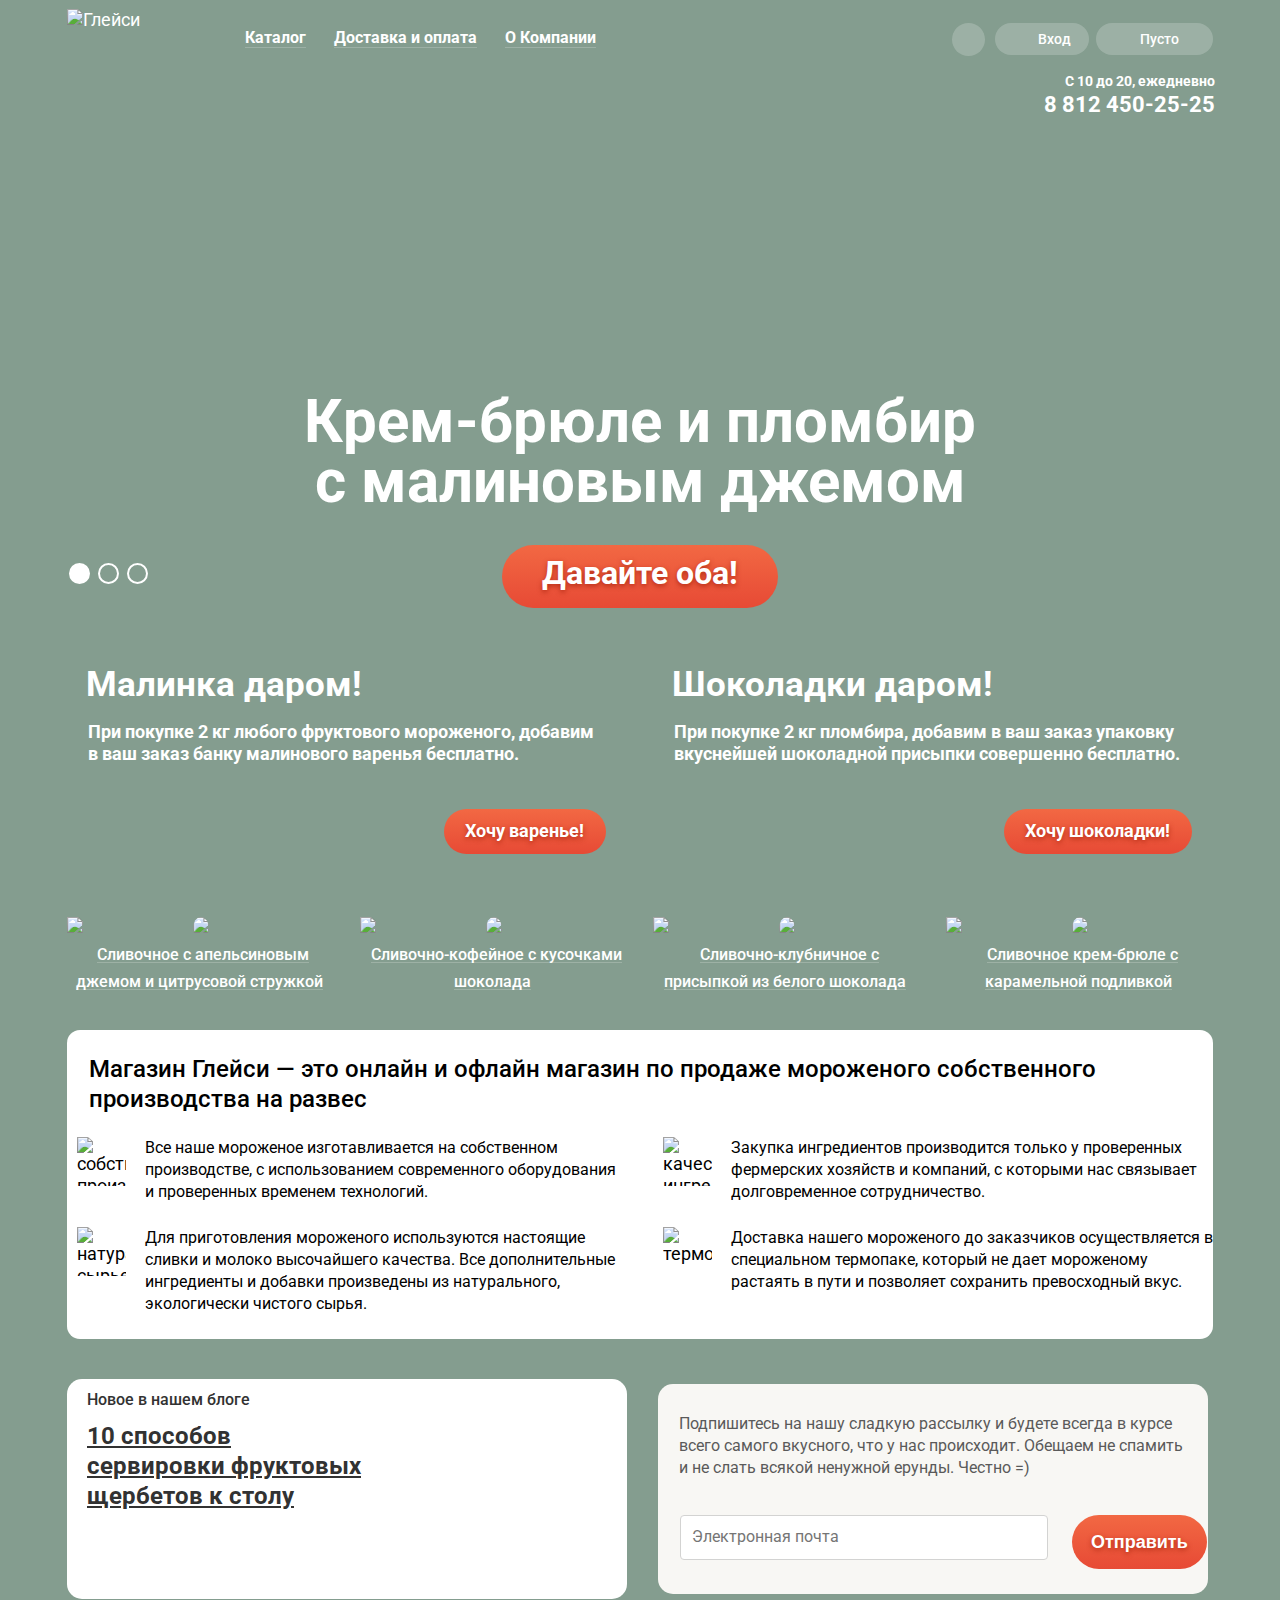
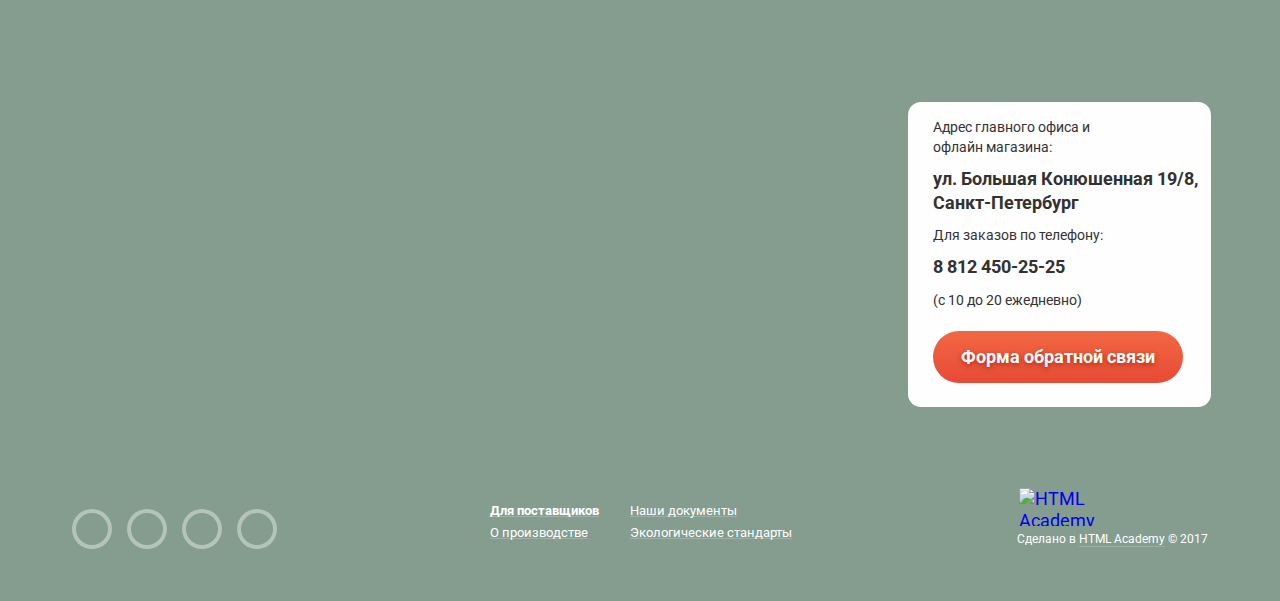
==== commit f33bd677: "Исправление замечаний" ====
--- a/index.html
+++ b/index.html
@@ -21,7 +21,7 @@
             </div>
             <nav class="main-navigation">
               <ul class="main-menu">
-                <li><a href="catalog.html">Каталог</a>
+                <li class="link-menu"><a href="#">Каталог</a>
                   <ul class="main-submenu">
                     <li><a class="novelty" href="#">Новинки</a></li>
                     <li><a href="catalog.html">Сливочное</a></li>
@@ -30,8 +30,8 @@
                     <li><a href="#">Мелорин</a></li>
                   </ul>
                 </li>  
-                <li><a href="#">Доставка и оплата</a></li>
-                <li><a href="#">О Компании</a></li>
+                <li class="link-menu"><a href="#">Доставка и оплата</a></li>
+                <li class="link-menu"><a href="#">О Компании</a></li>
               </ul>
             </nav>
         
@@ -48,11 +48,15 @@
             <div class="enter">
               <a class="enter-icon" href="#">Вход</a>
               <div class="enter-hover">
-                <form class="enter-form" method="post" action="#">
-                  <input type="text" id="email" name="email" placeholder="Электронная почта">
-                  <label for="email">Электронная почта</label>
-                  <input type="text" id="login" name="login" placeholder="Пароль">
-                  <label for="login">Пароль</label>
+                <form class="enter-form clearfix" method="post" action="#">
+                  <div class="enter-input">
+                    <input type="text" id="email" name="email" placeholder="Электронная почта">
+                    <label for="email">Электронная почта</label>
+                  </div>
+                  <div class="enter-input">
+                    <input type="password" id="login" name="login" placeholder="Пароль">
+                    <label for="login">Пароль</label>
+                  </div>  
                   <button class="btn btn-enter" type="submit">Войти</button>
                   <div class="enter-link">
                     <a href="#">Забыли пароль?</a>
@@ -97,12 +101,12 @@
             </div>  
                           
             <div class="gift-container clearfix">
-              <div class="gift-item raspberries">
+              <div class="gift-item raspberries clearfix">
                 <h3>Малинка даром!</h3>
                 <p>При покупке 2 кг любого фруктового мороженого, добавим в ваш заказ банку малинового варенья бесплатно.</p>
                 <a class="btn btn-gift" href="#">Хочу варенье!</a>
               </div>
-              <div class="gift-item chocolate" >
+              <div class="gift-item chocolate clearfix" >
                 <h3>Шоколадки даром!</h3> 
                 <p>При покупке 2 кг пломбира, добавим в ваш заказ упаковку вкуснейшей шоколадной присыпки совершенно бесплатно.</p>
                 <a class="btn btn-gift" href="#">Хочу шоколадки!</a>
@@ -117,7 +121,7 @@
                 <div class="ice-cream-hit" >
                   <img  src="img/hit.png" width="61" height="61" alt="хит продаж">
                 </div>  
-                <span class="ice-cream-price">310&#8381;<span>/кг</span></span>
+                <span class="ice-cream-price">310 &#8381;<span>/кг</span></span>
                 <a class="ice-cream-name" href="#" >Сливочное с апельсиновым джемом и цитрусовой стружкой</a>
               </div>
           
@@ -128,7 +132,7 @@
                 <div class="ice-cream-hit" >
                   <img  src="img/hit.png" width="61" height="61" alt="хит продаж">
                 </div>  
-                <span class="ice-cream-price">380&#8381;<span>/кг</span></span>
+                <span class="ice-cream-price">380 &#8381;<span>/кг</span></span>
                 <a class="ice-cream-name" href="#" >Сливочно-кофейное с кусочками шоколада</a>
               </div>
           
@@ -139,7 +143,7 @@
                 <div class="ice-cream-hit" >
                   <img  src="img/hit.png" width="61" height="61" alt="хит продаж">
                 </div>  
-                <span class="ice-cream-price">355&#8381;<span>/кг</span></span>
+                <span class="ice-cream-price">355 &#8381;<span>/кг</span></span>
                 <a class="ice-cream-name" href="#" >Сливочно-клубничное с присыпкой из белого шоколада</a>
               </div>
           
@@ -150,20 +154,32 @@
                 <div class="ice-cream-hit" >
                   <img  src="img/hit.png" width="61" height="61" alt="хит продаж">
                 </div>  
-                <span class="ice-cream-price">415&#8381;<span>/кг</span></span>
+                <span class="ice-cream-price">415 &#8381;<span>/кг</span></span>
                 <a class="ice-cream-name" href="#" >Сливочное крем-брюле с карамельной подливкой</a>
               </div>
             </div>
         
-            <section class="features clearfix">
+             <section class="features clearfix">
               <h3>Магазин Глейси — это онлайн и офлайн магазин по продаже мороженого собственного производства на развес</h3>
               <div class="features-left">
-                <p class="ice-cream-icon"> Все наше мороженое изготавливается на собственном производстве, с использованием современного оборудования и проверенных временем технологий.</p>  
-                <p class="leaf-icon">Для приготовления мороженого используются настоящие сливки и молоко высочайшего качества. Все дополнительные ингредиенты и добавки произведены из натурального, экологически чистого сырья. </p>  
+                <div class="feature-item">
+                  <img src="img/ice-cream-icon.png" width="49" height="49" alt="собственное производство">
+                  <p> Все наше мороженое изготавливается на собственном производстве, с использованием современного оборудования и проверенных временем технологий.</p>
+                </div>
+                <div class="feature-item">
+                  <img src="img/leaf.png" width="49" height="49" alt="натуральное сырье">
+                  <p>Для приготовления мороженого используются настоящие сливки и молоко высочайшего качества. Все дополнительные ингредиенты и добавки произведены из натурального, экологически чистого сырья.</p>  
+                </div>  
               </div> 
               <div class="features-right">
-                <p class="cow-icon" >Закупка ингредиентов  производится только у проверенных фермерских хозяйств и компаний, с которыми нас связывает долговременное сотрудничество.</p>  
-                <p class="thermometer-icon">Доставка нашего мороженого до заказчиков осуществляется в специальном термопаке, который не дает мороженому растаять в пути и позволяет сохранить превосходный вкус.</p>  
+                <div class="feature-item">
+                  <img src="img/cow-icon.png" width="49" height="49" alt="качественные ингредиенты">
+                  <p>Закупка ингредиентов  производится только у проверенных фермерских хозяйств и компаний, с которыми нас связывает долговременное сотрудничество.</p> 
+                </div>
+                <div class="feature-item">
+                  <img src="img/thermometer-icon.png" width="49" height="49" alt="термоупаковка">
+                  <p>Доставка нашего мороженого до заказчиков осуществляется в специальном термопаке, который не дает мороженому растаять в пути и позволяет сохранить превосходный вкус.</p>  
+                </div>  
               </div>
             </section>
           
@@ -242,7 +258,7 @@
           <label for="name">Как вас зовут?</label>
         </div>
         <div class="wrapper-input">
-          <input class="input-data" type="text" if="your-mail" name="your-mail" placeholder="Ваша почта для ответа?">
+          <input class="input-data" type="text" id="your-mail" name="your-mail" placeholder="Ваша почта для ответа?">
           <label for="your-mail">Ваша почта для ответа</label>
         </div>
         <div class="wrapper-input">
@@ -254,7 +270,7 @@
     </div>  
     <div class="modal-overlay"></div>
     
-    <script type="text/javascript" charset="utf-8" async src="https://api-maps.yandex.ru/services/constructor/1.0/js/?sid=5M9b_7KjkB15a9XLBF0X9IHAoAzjGrNx&amp;width=100%&amp;height=430&amp;lang=ru_RU&amp;sourceType=constructor&amp;scroll=true&id=interactive-map"></script>
+    <script type="text/javascript" charset="utf-8" async src="https://api-maps.yandex.ru/services/constructor/1.0/js/?sid=5M9b_7KjkB15a9XLBF0X9IHAoAzjGrNx&amp;width=1200&amp;height=430&amp;lang=ru_RU&amp;sourceType=constructor&amp;scroll=true&id=interactive-map"></script>
     
     
     <script src="js/modal-window.js"></script>
--- a/css/style.css
+++ b/css/style.css
@@ -24,7 +24,6 @@
 }
 
 .site-wrapper {
-  width: 1200px;
   background-color: #849d8f;
   background-image: url("../img/ice-cream-1.png");
   background-repeat: no-repeat;
@@ -74,8 +73,9 @@
 
 .logo img {
   padding-top: 9px;
-  padding-left: 0px;
-}
+  padding-left: 0;
+}
+
 
 .main-navigation {
   float: left;
@@ -103,7 +103,10 @@
 .main-menu a {
   position: relative;
   display: block;
-  padding: 10px 15px;
+  padding-top: 10px;
+  padding-bottom: 10px;
+  padding-left: 15px;
+  padding-right: 15px;
   color: #fff;
   text-decoration: none;
   font-size: 16px;
@@ -139,6 +142,7 @@
   color: #fff;
   background-color: #d07058;
   border-radius: 18px;
+  
 }
 
 .main-menu .current::after {
@@ -187,12 +191,10 @@
   content: "";
   height: 1px;
   background-color: #d1d0ce;
-  bottom: 0;
+  bottom: 2px;
   left: 6px;
   right: 9px;
 } 
-
-
 
 .main-menu > li:hover .main-submenu {
   display: block;
@@ -218,13 +220,12 @@
 }
 
 
-
 .user-blok {
   position: relative;
   float: right;
   width: 261px;
   margin-top: 23px;
-  margin-right: 0px;
+  margin-right: 0;
   margin-bottom: 3px;
   
 }
@@ -264,7 +265,7 @@
   width: 17px;
   height: 17px;
   top: 7px;
-  left: 6px;
+  left: 9px;
   background-image: url('../img/sprite.png'); 
   background-position: -10px -10px ;
   background-repeat:  no-repeat;
@@ -280,8 +281,8 @@
   content: "";
   width: 17px;
   min-height: 17px;
-  top: 8px;
-  left: 8px;
+  top: 7px;
+  left: 9px;
   background-image: url('../img/sprite.png'); 
   background-position: -10px -47px;;
   background-repeat:  no-repeat;
@@ -342,7 +343,7 @@
 
 .search-subject label {
   position: absolute;
-  top: 0px;
+  top: 0;
   left: 32px;
   opacity: 0;
 }
@@ -376,7 +377,7 @@
   position:absolute;
   content: "";
   top: 6px;
-  left: 21px;
+  left: 16px;
   width: 21px;
   height: 19px;
   background-image: url('../img/sprite.png'); 
@@ -393,8 +394,8 @@
 .enter-icon:hover::before {
   position:absolute;
   content: "";
-  top: 5px;
-  left: 10px;
+  top: 6px;
+  left: 16px;
   width: 21px;
   height: 19px;
   background-image: url('../img/sprite.png'); 
@@ -409,7 +410,7 @@
 /*------------- Всплывающая форма Вход -------------*/
 
 .enter-hover {
-  display: none;
+  display: none;;
   position: absolute;
   top: 34px;
   right: 100px;
@@ -422,7 +423,8 @@
   z-index: 30;
 }
 
-.enter-hover input[type="text"] {
+.enter-hover input[type="text"],
+.enter-hover input[type="password"]{
   width: 240px;
   padding-left: 14px;
   padding-right: 14px;
@@ -442,26 +444,29 @@
   font-weight: 400;
 }
 
-.enter-hover input[type="text"]:focus {
+.enter-hover input[type="text"]:focus,
+.enter-hover input[type="password"]:focus{
   border: 1px solid #8fbdec;
   box-shadow: 0 0 0 1px #8fbdec;
 }
 
-.enter-hover input[name="login"] {
-  margin-top: 0px;
-}
-.enter-form {
+.enter-hover input[name="email"] {
+  margin-bottom: 0;
+}
+
+.enter-input {
   position: relative;
 }
 
-.enter-form label {
+.enter-input label {
   position: absolute;
   top: 5px;
   left: 32px;
   opacity: 0;
 }
 
-.enter-form input[name="email"]:focus + label {
+.enter-input input[name="email"]:focus + label,
+.enter-input input[name="login"]:focus + label {
   opacity: 1;
   font-size: 11px;
   line-height: 13px;
@@ -469,18 +474,6 @@
   color: #5b9ddf;
 } 
 
-.enter-form input[name="login"]:focus + label {
-  top: 77px;
-  left: 32px;
-  opacity: 1;
-  font-size: 11px;
-  line-height: 13px;
-  font-weight: 400;
-  color: #5b9ddf;
-} 
-
-/*---------------------------------------------*/
-
 .btn {
   display: inline-block;
   vertical-align: top;
@@ -491,7 +484,7 @@
   background: #f06240;
   background-image: linear-gradient(to bottom, #f26843 0%, #e74a35 100%);
  /* box-shadow: 0 2px 2px rgba(172, 16, 0, 0.64); */
-  border-radius: 100px;
+  border-radius: 40px;
 }
 
 .btn-enter {
@@ -515,28 +508,37 @@
 }
 
 .enter-link {
-  display: inline-block;
-  text-align: top;
+  float: right;
   width: 125px;
+  margin-right: 11px;
   margin-bottom: 27px;
 }
 
-.enter-hover a {
+.enter-link a {
+  display: inline;
   color: #323232;
   font-size: 13px;
   line-height: 24px;
   font-weight: 400;
-  text-decoration-line:underline;
-  text-decoration-style: solid;
-  text-decoration-color:  rgba(0,0,0, 0.3);
-  
-}
-
-.enter-hover a:hover,
-.enter-hover a:active {
+  text-decoration: none;
+  
+  background-image: linear-gradient(to left, rgba(0, 0, 0, 0.3),rgba(0, 0, 0, 0.3));
+  background-position: 0 90%;
+  background-size: 10px 1px; 
+  background-repeat: repeat-x;
+}
+
+
+.enter-link a:hover,
+.enter-link a:active {
   color: #e84d37;
-  border-bottom: 1px solid rgba(255, 188, 158, 0.3) 
-}
+  background-image: linear-gradient(to left, rgba(232, 77, 55, 0.3),rgba(232, 77, 55, 0.3));
+  background-position: 0 90%;
+  background-size: 10px 1px; 
+  background-repeat: repeat-x;
+}
+
+/*---------------------------------------------*/
 
 .shopping-icon {
   position: relative;
@@ -551,15 +553,26 @@
 
 .shopping-icon-full {
   position: relative;
-  padding-left: 45px;
+  padding-left: 44px;
   padding-right: 16px;
   padding-top: 8px;
   padding-bottom: 8px;
-  border-radius: 15px;
+  border-radius: 20px;
   background-color: rgba(255, 255, 255, 0.2);
 }
 
-.shopping-icon::before,
+.shopping-icon::before {
+  position: absolute;
+  content: "";
+  top: 6px;
+  left: 19px;
+  width: 21px;
+  height: 20px;
+  background-image: url('../img/sprite.png'); 
+  background-repeat:  no-repeat;
+  background-position: -10px -84px;
+} 
+
 .shopping-icon-full::before {
   position: absolute;
   content: "";
@@ -593,7 +606,7 @@
 .timetable {
   position: absolute;
   top: 73px;
-  right: 27px;
+  right: 25px;
 }
 
 .timetable p:first-of-type {
@@ -621,7 +634,7 @@
   text-align: center;
   padding-top: 284px;
   color: #fff;
-  margin-bottom: 38px;
+  margin-bottom: 40px;
 }
 
 .slide {
@@ -635,7 +648,7 @@
   line-height: 60.35px;
   font-weight: 700;
   margin: -1px auto;
-  margin-bottom: 30px;
+  margin-bottom: 32px;
 }
 
 .slide a {
@@ -647,11 +660,12 @@
 
 
 .btn-slide {
-  padding: 11px 41px;
-  
-  font-size: 32px;
-  line-height: 44px;
-  font-weight: 700;
+  padding-top: 6px;
+  padding-right: 40px;
+  padding-left: 40px;
+  padding-bottom: 13px;
+  
+  
   color: #fff;
 }
 
@@ -667,9 +681,9 @@
 
 .slider-controls {
   position: absolute;
-  bottom: 24px;
+  bottom: 23px;
   left: 2px;
-  z-index: 30px;
+  z-index: 30;
   
   font-size: 0;
 }
@@ -734,12 +748,12 @@
   width: 560px;
   min-height: 230px;
   margin-right: 26px;
-  border-radius: 11px;
+  border-radius: 18px;
 }
 
 
 .gift-item:last-child {
-  margin-right: 0px;
+  margin-right: 0;
 }
 
 .raspberries {
@@ -773,23 +787,30 @@
   font-size: 18px;
   line-height: 22px;
   font-weight: 700;
-  margin-left: 20px;
+  padding-right: 21px;
+  padding-left: 21px;
 }
 
 .btn-gift {
-  position: absolute;
+  float: right;
+  margin-top: 44px;
+  margin-right: 21px;
+  margin-bottom: 24px;
   font-size: 18px;
   line-height: 24px;
   font-weight: 700;
   color: #fff;
-  padding: 10px 22px;
-  bottom: 25px;
-  right: 20px;
+  
+  padding-top: 10px;
+  padding-bottom: 11px;
+  padding-left: 21px;
+  padding-right: 22px;
+  
 }
 
 .ice-cream {
   margin-bottom: 32px;
-  font-size: 0px;
+  font-size: 0;
   
 }
 
@@ -798,9 +819,10 @@
   display: inline-block;
   vertical-align: top;
   width: 267px;
-  min-height: 232px;
+ 
   margin-right: 26px;
   text-align: center;
+  
 }
 
 .ice-cream-item:nth-child(4n) {
@@ -809,22 +831,23 @@
 
 .ice-cream-image img {
   border-radius: 50%;
-  margin-bottom: 0px;
+  margin-bottom: 0;
+  margin-bottom: 5px;
 }
 
 
 .ice-cream-hit img {
   position: absolute;
-  top: 0px;
-  left: 0px;
+  top: 0;
+  left: 0;
   
   
 }
 
 .ice-cream-price {
   position: absolute;
-  left: 0px;
-  top: 210px;
+  left: 0;
+  top: 209px;
   font-size: 45px;
   line-height: 45px;
   font-weight: 700;
@@ -839,7 +862,7 @@
 
 .ice-cream-name {
   font-size: 16px;
-  line-height: 19px;
+  line-height: 22px;
   font-weight: 500;
   color: #fff;
   text-decoration: none;
@@ -882,14 +905,20 @@
 }  
 
 .features-left  {
-  position: relative;
   float: left;
   width: 560px;
   margin-right: 26px;
-  
-}
-
-.features-left p {
+}
+
+.features-right {
+  float:right;
+  width: 560px;
+}
+.feature-item {
+   position: relative;
+}
+
+.feature-item p {
   margin: 0;
   padding: 0;
   font-size: 16px;
@@ -899,69 +928,11 @@
   padding-left: 78px;
 }
 
-.ice-cream-icon::before  {
-  content: "";
-  position: absolute;
-  top: -13px;
-  left: 22px;
-  
-  width: 49px;
-  height: 49px;
-  background: transparent url('../img/ice-cream-icon.png') no-repeat;
-} 
-
-.leaf-icon::before {
-  content: "";
-  position: absolute;
-  top: 75px;
-  left: 22px;
-  width: 49px;
-  height: 49px;
-  
-  background: transparent url('../img/leaf.png') no-repeat;
-}
-
-.features-right {
-  position: relative;
-  float:right;
-  width: 560px;
-}
-
-.features-right p {
-  margin: 0;
-  padding: 0;
-  margin-bottom: 23px;
-  padding-left: 59px;
-  padding-right: 20px;
-  font-size: 16px;
-  line-height: 22px;
-  font-weight: 400;
-}
-
-.cow-icon::before {
-  position: absolute;
-  content: "";
-  
-  top: -13px;
-  left: 2px;
-  
-  width: 49px;
-  height: 49px;
-  
-  background: transparent url('../img/cow-icon.png') no-repeat;
-}
-
-.thermometer-icon::before {
-  position: absolute;
-  content: "";
-  
-  top: 75px;
-  left: 2px;
-  
-  width: 49px;
-  height: 49px;
-  background: transparent url('../img/thermometer-icon.png') no-repeat;
-} 
+.feature-item img {
+  position: absolute;
+  left: 10px;
+  top: 0px;
+}
 
 .communion {
   margin-bottom: 40px;
@@ -973,12 +944,11 @@
   min-height: 220px;
   float: left;
   margin-right: 26px;
-  outline: 2px solid #0deb6c;
   border-radius: 15px;
 }
 
 .communion-item:last-child {
-  margin-right: 0px;
+  margin-right: 0;
 }
 
 .blog {
@@ -1119,12 +1089,12 @@
   box-sizing: border-box;
   width: 1200px;
   position: relative;
-  padding-left: 0px;
-  padding-right: 0px;
+  padding-left: 0;
+  padding-right: 0;
   min-height: 430px;
   margin: 0 auto;
-  padding-left: 0px;
-  padding-right: 0px;
+  padding-left: 0;
+  padding-right: 0;
   
 }
 .map {
@@ -1152,7 +1122,7 @@
   color: #323232;
   padding-left: 25px;
   padding-right: 100px;
-  padding-bottom: 0px;
+  padding-bottom: 0;
 }
 
 .contacts-form p:first-of-type {
@@ -1227,7 +1197,7 @@
 }
 
 .link:last-child {
-  margin-right: 0px;
+  margin-right: 0;
 }
 
 .link:hover {
@@ -1390,6 +1360,21 @@
 }
 
 /*----------- Всплывающая форма -------- */
+
+@keyframes appearance {
+    0%   {
+    transform: translateY(-2000px);
+  }
+  70%  {
+    transform: translateY(30px);
+  }
+  90%  {
+    transform: translateY(-10px);
+  }
+  100% {
+    transform: translateY(0);
+  }
+}
 
 .modal-content {
   display:none;
@@ -1408,8 +1393,8 @@
 
 .modal-content-show {
   display: block;
-}
-
+  animation: appearance 0.6s;
+}
 
 .modal-content-close {
   position: absolute;
@@ -1488,6 +1473,20 @@
 .modal-content input[type="text"]:focus {
   border: 1px solid #8fbdec;
   box-shadow: 0 0 0 1px #8fbdec;
+}
+
+.wrapper-input{
+  position: relative;
+}
+
+.wrapper-input label {
+  position: absolute;
+  opacity: 0;
+  font-size: 11px;
+  line-height: 13px;
+  font-weight: 400;
+  color: #5b9ddf;
+  
 }
 
  .modal-content input[type="text"]:focus + label {
@@ -1577,13 +1576,19 @@
 
 /*------------ catalog.html -----------*/
 
-.site-wrapper-catalog {
-  width: 1200px;
+.site-wrapper-inner {
+  margin: 0 auto;
+  
   background-color: #849d8f; 
-  margin: 0 auto;
-}
-
-/*------ Всплывающее окно корзина------- */
+  background-image: linear-gradient(to bottom, rgba(255, 255, 255, 0.2) 0%, transparent 19%); 
+  
+}
+
+.shopping-icon-full {
+  
+}
+ 
+/*------ Всплывающее окно "Корзина" ------- */
 .shopping-cart-full:hover .cart-hover {
   display: block;
 }
@@ -1594,8 +1599,8 @@
   top: 40px;
   right: 100px;
     
-  width: 541px;
-  padding-left: 15px;
+  width: 540px;
+  padding-left: 17px;
   padding-right: 15px;
   padding-bottom: 20px;
   padding-top: 20px;
@@ -1607,7 +1612,7 @@
   line-height: 16px;
   font-weight: 400;
   box-shadow: 0 20px 20px 0 rgba(0,0,0,0.4);
-  z-index: 100;
+  z-index: 10;
   
 }
 .table {
@@ -1624,7 +1629,7 @@
   
 }
 
-.cell a {
+.cell-delete a {
   position: relative;
   width: 18px;
   height: 18px;
@@ -1633,8 +1638,8 @@
   cursor: pointer;
 }
 
-.cell a::before,
-.cell a::after {
+.cell-delete a::before,
+.cell-delete a::after {
   content: "";
   position: absolute;
   top: 5px;
@@ -1646,73 +1651,47 @@
   border-radius: 1px;
 }
 
-.cell a::before {
+.cell-delete a::before {
   transform: rotate(45deg);
 }
 
-.cell a::after {
+.cell-delete a::after {
   transform: rotate(-45deg);
 }
 
 .cell-delete {
   padding-right: 15px;
-  
-}
-
-.cell-img-orange {
-  border-radius: 50%;
-  width: 33px;
-  height: 33px;
-  background-position: -10px -478px;
- 
-}
-
-.cell-name-orange {
-  position: relative;
+    
+}
+
+.cell-img {
+  padding-top: 10px;
+  padding-right: 5px;
+  padding-left: 5px;
+  padding-bottom: 5px; 
+}
+
+.cell-name {
   width: 216px;
+  padding-top: 5px;
   padding-right: 33px;
   padding-left: 50px;
   padding-bottom: 20px;
   
 }
 
-.cell-name-orange::before {
-  position: absolute;
-  content:"";
-  top: 0px;
-  left: 0px;
-  width: 33px;
-  height: 33px;
-  background-image: url('../img/sprite.png'); 
-  background-position: -10px -478px;
-  border-radius: 50%;
-}
-
-.cell-name-strawberry {
-  position: relative;
-  width: 216px;
-  padding-right: 33px;
-  padding-left: 50px;
-}
-
-.cell-name-strawberry::before {
-  position: absolute;
-  content:"";
-  top: 0px;
-  left: 0px;
-  width: 33px;
-  height: 33px;
-  background-image: url('../img/sprite.png'); 
-  background-position: -10px -531px;
-  border-radius: 50%;
-}
-
 .cell-volume {
-  padding-right: 28px;
+  padding-top: 10px;
+  padding-right: 5px;
+  padding-left: 5px;
+  padding-bottom: 5px; 
 }
 
 .cell-cost {
-  padding-right: 20px;
+ padding-top: 10px;
+  padding-right: 5px;
+  padding-left: 5px;
+  padding-bottom: 5px; 
 }
 
 .cell span {
@@ -1757,21 +1736,7 @@
 
 
 
-/*------------------ catalog.html ---------------------*/
-
-.site-wrapper-inner {
-  .Подсветка {
-  background-image: url("Подсветка.png");
-  opacity: 0.2;
-  position: absolute;
-  left: -25px;
-  top: 0px;
-  width: 1250px;
-  height: 656px;
-  z-index: 3;
-}
-
-}
+/*----------------------------------------*/
 
 .breadcrumbs {
   width: 267px;
@@ -1795,8 +1760,28 @@
   line-height: 16px;
   font-weight: 400;
   color: #fff;
-  border-bottom: 1px solid rgba(255, 255, 255, 0.2);
-}
+ 
+  cursor: pointer;
+  
+  background-image: linear-gradient(to left, rgba(255, 255, 255, 0.2),rgba(255, 255, 255, 0.2));
+  background-position: 0 95%;
+  background-size: 10px 1px; 
+  background-repeat: repeat-x;
+  
+}
+.breadcrumbs a:hover,
+.breadcrumbs a:active {
+  color: #ffbc9e;
+  background-image: linear-gradient(to left, rgba(255, 188, 158, 0.3),rgba(255, 188, 158, 0.3));
+  background-position: 0 95%;
+  background-size: 10px 1px; 
+  background-repeat: repeat-x;
+}
+
+.breadcrumbs a:active {
+  font-weight: 
+}
+
 
 .product-item h1{
   margin: 0;
@@ -1809,7 +1794,6 @@
 .filter {
   width: 880px;
   margin-bottom: 39px;
-  outline: 2px solid yellow;
   padding-bottom: 9px;
 }
 
@@ -1841,8 +1825,8 @@
   color: #fff;
   background: rgba(255, 255, 255, 0.2);
   
-  margin-left: 0px;
-  margin-bottom: 0px;
+  margin-left: 0;
+  margin-bottom: 0;
   padding-left: 12px;
   padding-right: 15px;
   padding-top: 7px;
@@ -1853,16 +1837,19 @@
 .sorting-criterion select:hover {
   color: #000;
   background: #fff;
-  
-}
-
-.wrapper-filter {
+  cursor: pointer;
+  
+}
+
+.wrapper-skroll {
   background-color: rgba(255, 255, 255, 0.2);
   padding-top: 13px;
   padding-bottom: 13px;
   padding-left: 16px;
   padding-right: 16px;
   border-radius: 20px;
+  
+  margin-top: 9px;
 }
 
 
@@ -1902,6 +1889,8 @@
   
   position: relative;
   vertical-align: middle;
+  
+  cursor: pointer;
 }
 
 .skroll_left,
@@ -1925,6 +1914,13 @@
   right: 50px;
 }
 
+.skroll_left:hover,
+.skroll_right:hover {
+  transform: scale(1.1);
+  
+}
+
+
 .skroll_field {
   width: 100px;
   height: 4px;
@@ -1933,12 +1929,20 @@
   left: 30px;
 } 
 
+.wrapper-fatness {
+  background-color: rgba(255, 255, 255, 0.2);
+  padding-top: 13px;
+  padding-bottom: 13px;
+  padding-left: 16px;
+  padding-right: 16px;
+  border-radius: 20px;
+}
 
 .fatness {
   display: inline-block;
   vertical-align: top;
   width: 417px;
-  margin-left: 37px;
+  margin-left: 30px;
   margin-bottom: 14px;
  
 }
@@ -1947,8 +1951,8 @@
   margin: 0;
   padding: 0;
   margin-top: 24px;
-  margin-left: -3px;
-  margin-bottom: 11px;
+  margin-left: 0;
+  margin-bottom: 0;
   
   font-size: 14px;
   line-height: 16px;
@@ -1969,67 +1973,75 @@
 
 .fatness-item input[type="radio"] {
   display: none;
-}
+} 
 
 .fatness-item input[type="radio"] + label {
+  position: relative;
   font-size: 16px;
   line-height: 18px;
   font-weight: 500;
   color: #fff;
-  padding-top: 0px;
+  padding-top: 0;
 }
 
 .fatness-item input[type="radio"] + label::before{
-  content: "";
+  content: "";       
   display: inline-block;
+  width: 18px;
+  height: 18px;
+  border: 1px solid #f8f7f4;
+  border-radius: 50%;
+  vertical-align: middle;
+  margin-right: 2px;
+}
+
+.fatness-item input[type="radio"] + label::after{
+  position: absolute;
+  content: "";       
+  display: none;
   width: 12px;
   height: 12px;
-  border: 3px solid #849d8f;
-  box-shadow:  0 0 0 1px #f8f7f4;
   border-radius: 50%;
-  vertical-align: middle;
-  margin-right: 10px;
-}
+  background-color: #f8f7f4;
+  top: 5px;
+  left: 4px;
+}
+
 
 .fatness-item input[type="radio"] + label:hover::before{
-  content: "";
-  display: inline-block;
-  width: 12px;
-  height: 12px;
-  border: 3px solid #849d8f;
-  box-shadow: 0 0 0 2px #f8f7f4;
-  border-radius: 50%;
-  vertical-align: middle;
-  margin-right: 10px;
+  border: 1px solid #f8f7f4;
+  box-shadow: 0 0 0 1px #f8f7f4;
+  cursor: pointer;
+  
 }
 
 .fatness-item input[type="radio"]:disabled + label::before {
-  content: "";
-  display: inline-block;
-  width:12px;
-  height: 12px;
-  border: 3px solid #849d8f;
-  box-shadow: 0 0 0 1px #b2c1b7;
-  border-radius: 50%;
-  vertical-align: middle;
-  margin-right: 0px;
-}
-
-.fatness-item input[type="radio"]:checked + label::before{
-  background-color: #f8f7f4;
-}
-
-.fatness-item input[type="radio"]:checked:disabled + label::before {
-  content: "";
-  display: inline-block;
-  width:12px;
-  height: 12px;
-  border: 3px solid #849d8f;
-  box-shadow: 0 0 0 1px #b2c1b7;
-  border-radius: 50%;
-  vertical-align: middle;
-  margin-right: 10px;
-  background-color: #b2c1b7;
+  opacity: 0.4;
+}
+
+
+.fatness-item input[type="radio"]:checked + label::after{
+   display: block;
+}
+
+.fatness-item input[type="radio"]:checked:disabled + label::after {
+  display: block;
+  opacity: 0.4;
+}
+
+.fatness-item input[type="radio"]:disabled + label:hover::before {
+  box-shadow: none;
+  border: 1px solid #f8f7f4;
+  opacity: 0.4;
+}
+
+.wrapper-toppings {
+  background-color: rgba(255, 255, 255, 0.2);
+  padding-top: 13px;
+  padding-bottom: 13px;
+  padding-left: 16px;
+  padding-right: 16px;
+  border-radius: 20px;
 }
 
 .toppings {
@@ -2054,103 +2066,68 @@
   display: inline-block;
   vertical-align: middle;
   margin-left: 7px;
-  margin-right: 0px;
-  
-  
+  margin-right: 0;
 }
 
 .topping-item:last-child {
-  margin-right: 0px;
+  margin-right: 0;
 }
 
 .topping-item input[type="checkbox"] {
   display: none;
 }
+
 .topping-item input[type="checkbox"] + label {
-  
   font-size: 16px;
   line-height: 18px;
   font-weight: 500;
   color: #fff;
   padding-left: 10px;
+  
 }
 
 .topping-item input[type="checkbox"] + label::before {
   content: "";
   display: inline-block;
-  width: 16px;
-  height: 16px;
-  border: 1px solid #849d8f; 
-  box-shadow: 0 0 0 1px #fff;
+  width: 18px;
+  height: 18px;
+  border: 1px solid #fff; 
   vertical-align: middle;
   margin-right: 13px;
   border-radius: 3px;
 }
 
 .topping-item input[type="checkbox"] + label:hover::before {
-  content: "";
-  display: inline-block;
-  width: 16px;
-  height: 16px;
-  border: 1px solid #fff;
   box-shadow: 0 0 0 1px #fff;
-  vertical-align: middle;
-  margin-right: 13px;
-  border-radius: 3px;
+  cursor: pointer;
+  
 }
 
 .topping-item input[type="checkbox"]:checked + label::before {
-  content: "";
-  display: inline-block;
-  width: 16px;
-  height: 16px;
-  border: 1px solid #849d8f; 
+  background: url('../img/check.png') no-repeat 50%;
+}
+
+.topping-item input[type="checkbox"]:checked + label:hover::before {
   box-shadow: 0 0 0 1px #fff;
-  vertical-align: middle;
-  margin-right: 13px;
-  border-radius: 3px;
-  background: url('../img/check.png') no-repeat 50%;
-}
-
-.topping-item input[type="checkbox"]:checked + label:hover::before {
-  content: "";
-  display: inline-block;
-  width: 16px;
-  height: 16px;
-  border: 1px solid #fff; 
-  box-shadow: 0 0 0 1px #fff;
-  vertical-align: middle;
-  margin-right: 13px;
-  border-radius: 3px;
-  background: url('../img/check.png') no-repeat 50%;
 }
 
 .topping-item input[type="checkbox"]:disabled + label::before {
-  content: "";
-  display: inline-block;
-  width: 16px;
-  height: 16px;
-  border: 1px solid #849d8f; 
-  box-shadow: 0 0 0 1px #fff;
-  vertical-align: middle;
-  margin-right: 15px;
-  border-radius: 3px;
   opacity: 0.4;
 }
 
 .topping-item input[type="checkbox"]:checked:disabled + label::before {
-  content: "";
-  display: inline-block;
-  width: 16px;
-  height: 16px;
-  border: 1px solid #849d8f; 
-  box-shadow: 0 0 0 1px #fff;
-  vertical-align: middle;
-  margin-right: 15px;
-  border-radius: 3px;
   background: url('../img/check.png') no-repeat 50%;
   opacity: 0.4;
 }
+
+.topping-item input[type="checkbox"]:disabled + label:hover::before {
+  box-shadow: none;
+}
+
+.topping-item input[type="checkbox"]:checked:disabled + label:hover::before {
+  box-shadow: none;
+}
+
 
 .filter-apply {
   display: inline-block;
@@ -2171,6 +2148,7 @@
   padding-left: 28px;
   margin-top: 37px;
   border: 2px solid #fff;
+  cursor: pointer;
    
 }
 
@@ -2188,7 +2166,7 @@
 }
 
 .search-result {
-  font-size: 0px;
+  font-size: 0;
   margin-bottom: 60px;
 }
 
@@ -2201,7 +2179,26 @@
   margin-right: 26px;
   margin-bottom: 16px;
   text-align: center;
-  outline: 2px solid #0deb6c;
+  
+}
+
+.ice-cream-item-inner:hover::after {
+  position: absolute;
+  content: "";
+  top: -6px;
+  left: -13px;
+  width: 267px;
+  min-height: 380px;
+  
+  padding-top: 6px;
+  padding-bottom: 20px;
+  padding-left: 13px;
+  padding-right: 13px;
+  
+  z-index: 1;
+  border-radius: 13px;
+  cursor:pointer;
+  background-color: rgba(255, 255, 255, 0.2);
 }
 
 .ice-cream-item-inner:nth-child(4n) {
@@ -2216,15 +2213,19 @@
   text-decoration: none;
   margin-left: 5px;
   margin-right: 3px;
-  border-bottom: 1px solid rgba(255, 255, 255, 0.2);
-}
-
-.ice-cream-name-inner:hover {
-  color: #fff;
-  border-bottom: none;
-  
-}
-
+  
+  background-image: linear-gradient(to left, rgba(255, 255, 255, 0.2),rgba(255, 255, 255, 0.2));
+  background-position: 0 95%;
+  background-size: 10px 1px; 
+  background-repeat: repeat-x;
+  z-index: 5;
+  
+} 
+
+.ice-cream-item-inner:hover .ice-cream-name-inner {
+  background-image: none;
+}
+            
 .btn-show {
   position: absolute;
   display: none;
@@ -2237,58 +2238,74 @@
   
   border-radius: 24px;
   
-  top: 340px;
+  top: 330px;
   left: 20px;
-  z-index: 110;
-}
-
-.ice-cream-name-inner:hover + .btn-show {
+  z-index: 2;
+  cursor: pointer;
+}
+
+.ice-cream-item-inner:hover .btn-show {
   display: block;
-}
-
-.ice-cream-name-inner:hover + 
-  position: absolute;
-  content:"";
-  width: 366px;
-  height: 266px;
-  background-color: rgba(255, 255, 255, 0.3);
-  box-shadow: 0 20px 20px 0 rgba(0, 0, 0, 0.4);
- 
-  
-}
-
+  
+}
+
+  
 .pagination {
   float: right;
-}
-
-
-.pagination a {
+  white-space: nowrap;
+}
+
+.pagination a{
   text-decoration: none;
-  height: 26px;
+}
+
+
+.page{
+  display: inline-block;
+  vertical-align: middle;
+  height: 27px;
   width: 27px;
-  margin-right: 2px;
+  margin-right: 10px;
   color: #fff;
   font-size: 16px;
   line-height: 26px;
-  vertical-align: middle;
   text-align: center;
   }
 
+.page[href]:hover {
+  color: #fff;
+  background-color: rgba(255, 255, 255, 0.2);
+  border-radius: 50%;
+}
+
+.page[href]:active {
+  color: #000;
+  background-color: rgba(255, 255, 255, 1);
+  border-radius: 50%;
+}
+
+.page-current {
+  font-size: 16px;
+  line-height: 26px;
+  height: 27px;
+  width: 27px;
+  background-color: #fff;
+  color: #000;
+  border-radius: 50%;
+  background-position: 50%
+}
+
 .previous {
-  margin-right: 10px;
+  margin-right: 24px;
   color: rgba(255, 255, 255, 0.2);
 }
 
-.next{
-  margin-left: 10px;
-}
-
-.current {
-  color: #000;
-  min-width: 27px;
-  height: 27px;
-border-radius: 50%;
-  background: #ffffff; 
+.previous:hover,
+.previous:active {
+  color: rgba(255, 255, 255, 0.2);
+  background-color: transparent;
+
+  
 }
 
 
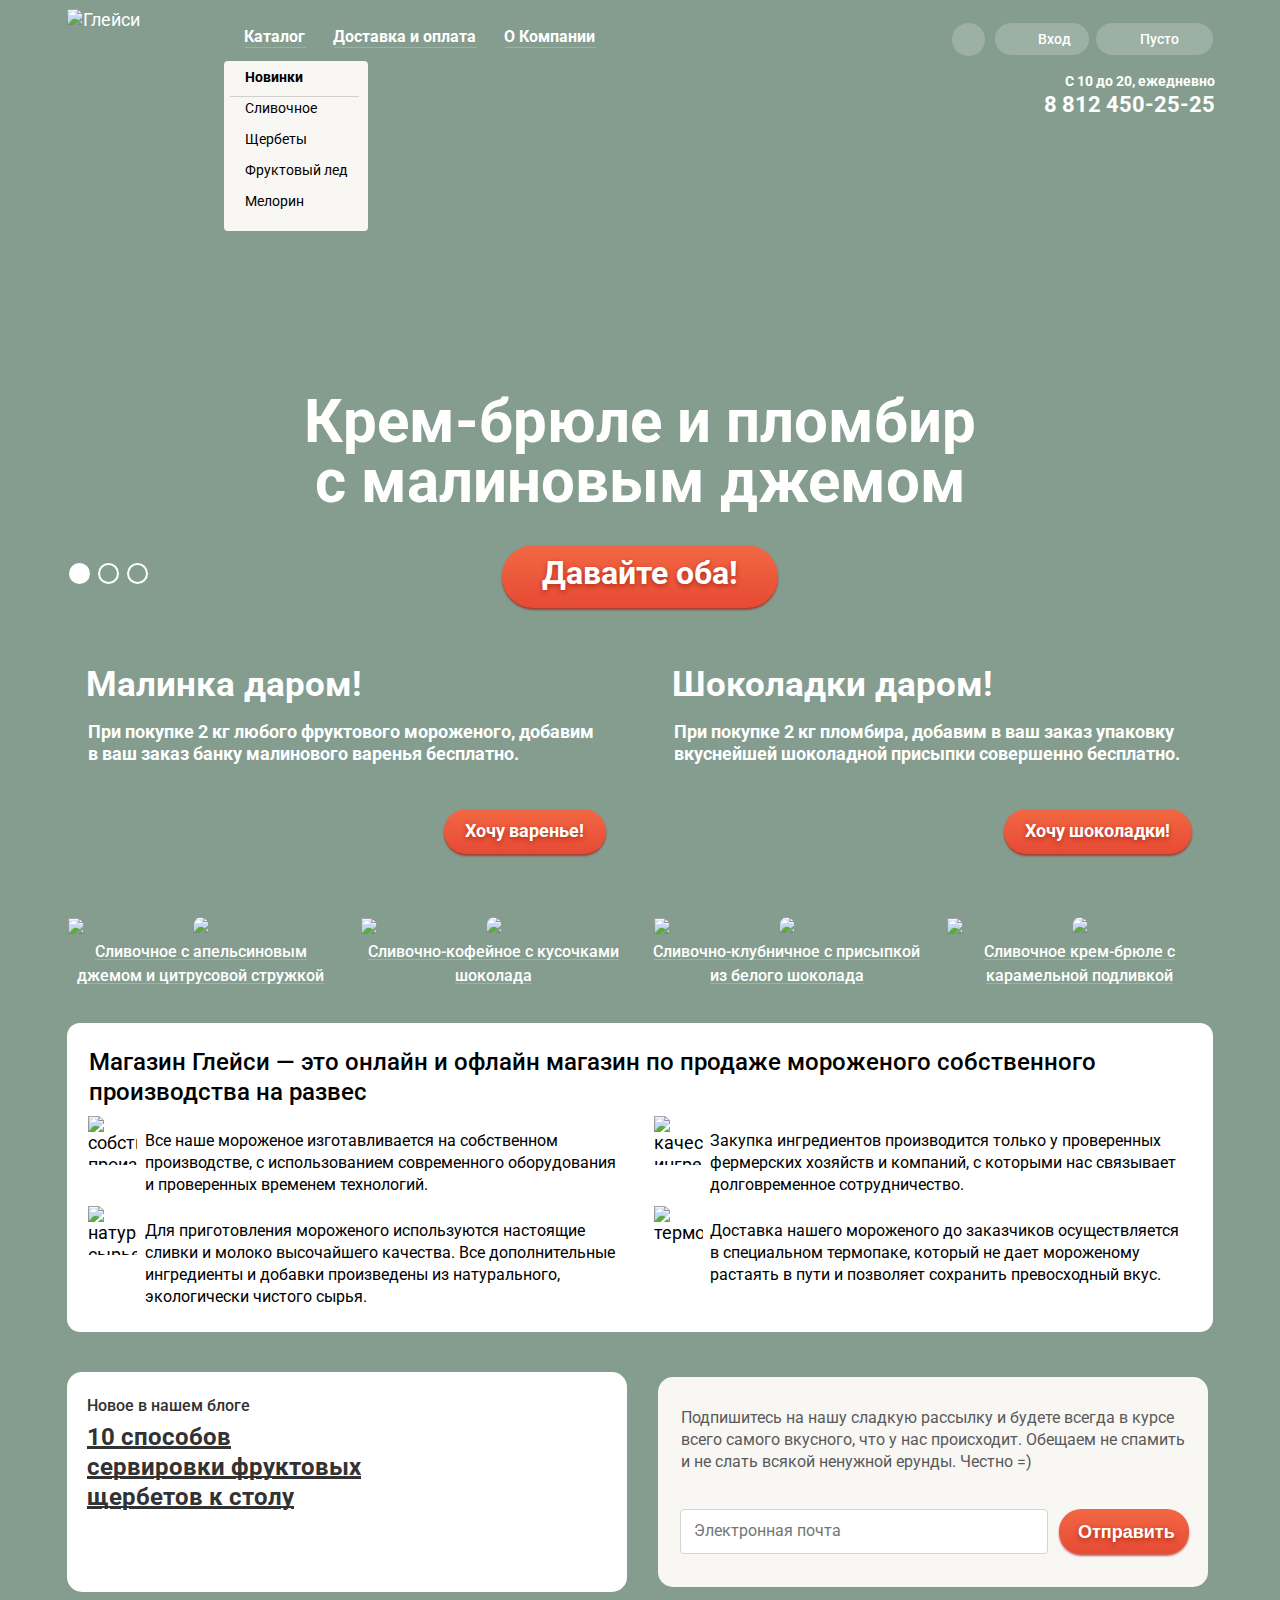
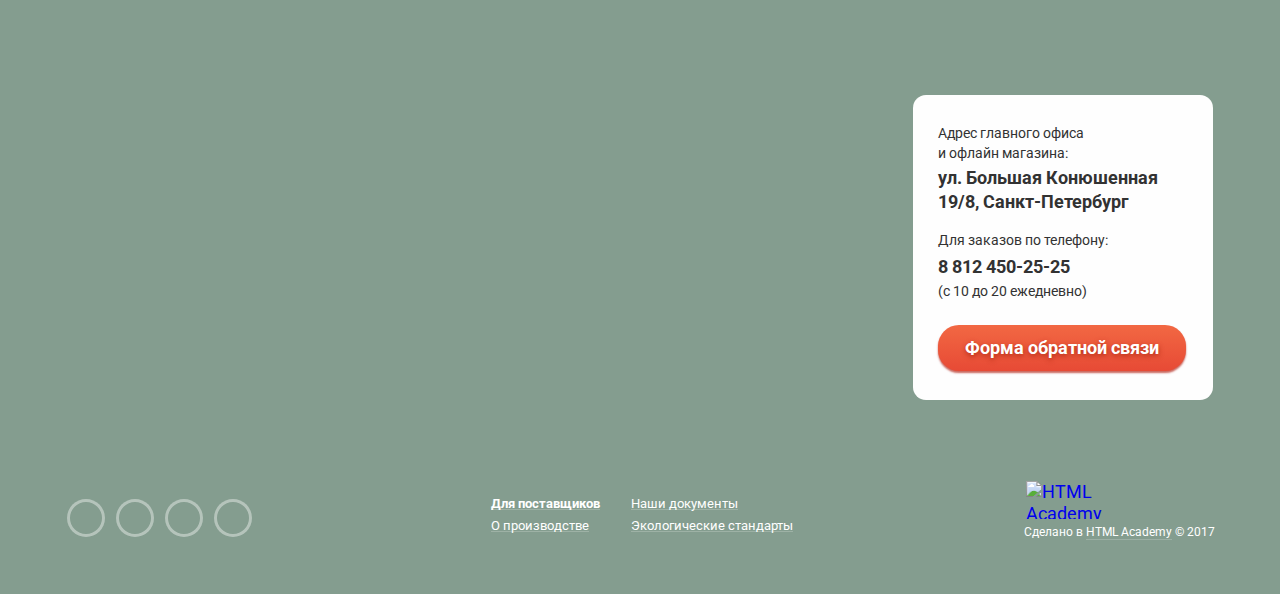
==== commit 81333aab: "доработка 2 страницы" ====
--- a/index.html
+++ b/index.html
@@ -35,7 +35,7 @@
               </ul>
             </nav>
         
-            <div class="user-blok">
+            <div class="user-blok clearfix">
               <div class="search">
                 <a class="search-icon" href="#"></a>
                 <div class="search-hover">
@@ -44,30 +44,30 @@
                     <label for="find">Что ищем?</label>
                   </form>  
                 </div>  
-            </div>
-            <div class="enter">
-              <a class="enter-icon" href="#">Вход</a>
-              <div class="enter-hover">
-                <form class="enter-form clearfix" method="post" action="#">
-                  <div class="enter-input">
-                    <input type="text" id="email" name="email" placeholder="Электронная почта">
-                    <label for="email">Электронная почта</label>
-                  </div>
-                  <div class="enter-input">
-                    <input type="password" id="login" name="login" placeholder="Пароль">
-                    <label for="login">Пароль</label>
-                  </div>  
-                  <button class="btn btn-enter" type="submit">Войти</button>
-                  <div class="enter-link">
-                    <a href="#">Забыли пароль?</a>
-                    <a href="#">Новая регистрация</a>
-                  </div>
-                </form>  
+              </div>
+              <div class="enter">
+                <a class="enter-icon" href="#">Вход</a>
+                <div class="enter-hover">
+                  <form class="enter-form clearfix" method="post" action="#">
+                    <div class="enter-input">
+                      <input type="text" id="email" name="email" placeholder="Электронная почта">
+                      <label for="email">Электронная почта</label>
+                    </div>
+                    <div class="enter-input">
+                      <input type="password" id="login" name="login" placeholder="Пароль">
+                      <label for="login">Пароль</label>
+                    </div>  
+                    <button class="btn btn-enter" type="submit">Войти</button>
+                    <div class="enter-link">
+                      <a href="#">Забыли пароль?</a>
+                      <a href="#">Новая регистрация</a>
+                    </div>
+                  </form>  
+                </div>  
+              </div>
+              <div class="shopping-cart">
+                <a class="shopping-icon" href="#">Пусто</a>
               </div>  
-            </div>
-            <div class="shopping-cart">
-              <a class="shopping-icon" href="#">Пусто</a>
-            </div>  
             </div>
         
             <div class="timetable">	     
@@ -121,7 +121,9 @@
                 <div class="ice-cream-hit" >
                   <img  src="img/hit.png" width="61" height="61" alt="хит продаж">
                 </div>  
-                <span class="ice-cream-price">310 &#8381;<span>/кг</span></span>
+                <div class="ice-cream-price">
+                  <span class="font-price">310&#8381;</span><span class="anothe-font">/кг</span>
+                </div>  
                 <a class="ice-cream-name" href="#" >Сливочное с апельсиновым джемом и цитрусовой стружкой</a>
               </div>
           
@@ -131,8 +133,10 @@
                 </div>  
                 <div class="ice-cream-hit" >
                   <img  src="img/hit.png" width="61" height="61" alt="хит продаж">
-                </div>  
-                <span class="ice-cream-price">380 &#8381;<span>/кг</span></span>
+                </div> 
+                <div class="ice-cream-price">
+                  <span class="font-price">380&#8381;</span><span class="anothe-font">/кг</span>
+                </div>  
                 <a class="ice-cream-name" href="#" >Сливочно-кофейное с кусочками шоколада</a>
               </div>
           
@@ -143,7 +147,9 @@
                 <div class="ice-cream-hit" >
                   <img  src="img/hit.png" width="61" height="61" alt="хит продаж">
                 </div>  
-                <span class="ice-cream-price">355 &#8381;<span>/кг</span></span>
+                <div class="ice-cream-price">
+                  <span class="font-price">355&#8381;</span><span class="anothe-font">/кг</span>
+                </div>  
                 <a class="ice-cream-name" href="#" >Сливочно-клубничное с присыпкой из белого шоколада</a>
               </div>
           
@@ -153,13 +159,15 @@
                 </div>  
                 <div class="ice-cream-hit" >
                   <img  src="img/hit.png" width="61" height="61" alt="хит продаж">
-                </div>  
-                <span class="ice-cream-price">415 &#8381;<span>/кг</span></span>
+                </div>
+                <div class="ice-cream-price">
+                  <span class="font-price">415&#8381;</span><span class="anothe-font">/кг</span>
+                </div>  
                 <a class="ice-cream-name" href="#" >Сливочное крем-брюле с карамельной подливкой</a>
               </div>
             </div>
         
-             <section class="features clearfix">
+            <section class="features clearfix">
               <h3>Магазин Глейси — это онлайн и офлайн магазин по продаже мороженого собственного производства на развес</h3>
               <div class="features-left">
                 <div class="feature-item">
@@ -168,13 +176,15 @@
                 </div>
                 <div class="feature-item">
                   <img src="img/leaf.png" width="49" height="49" alt="натуральное сырье">
-                  <p>Для приготовления мороженого используются настоящие сливки и молоко высочайшего качества. Все дополнительные ингредиенты и добавки произведены из натурального, экологически чистого сырья.</p>  
+                  <p>Для приготовления мороженого используются настоящие сливки и молоко высочайшего качества. Все дополнительные ингредиенты и добавки произведены из натурального, экологически чистого сырья.
+                  </p>  
                 </div>  
               </div> 
               <div class="features-right">
                 <div class="feature-item">
                   <img src="img/cow-icon.png" width="49" height="49" alt="качественные ингредиенты">
-                  <p>Закупка ингредиентов  производится только у проверенных фермерских хозяйств и компаний, с которыми нас связывает долговременное сотрудничество.</p> 
+                  <p>Закупка ингредиентов  производится только у проверенных фермерских хозяйств и компаний, с которыми нас связывает долговременное сотрудничество.
+                  </p> 
                 </div>
                 <div class="feature-item">
                   <img src="img/thermometer-icon.png" width="49" height="49" alt="термоупаковка">
@@ -186,14 +196,12 @@
             <div class="communion clearfix">
               <section class="communion-item blog">
                 <p>Новое в нашем блоге</p>
-                <p> 
-                  <a href="#">10 способов сервировки фруктовых щербетов к столу</a>
-                </p>  
+                <p><a href="#">10 способов сервировки фруктовых щербетов к столу</a></p>  
               </section>
 
               <section class="communion-item subscribe">
                 <div class="subscribe-background">
-                  <p>Подпишитесь на нашу сладкую рассылку и будете всегда в курсе всего самого вкусного, что у нас происходит. Обещаем не спамить и не слать всякой ненужной ерунды. Честно =) </p>
+                  <p>Подпишитесь на нашу сладкую рассылку и будете всегда в курсе всего самого вкусного, что у нас происходит. Обещаем не спамить и не слать всякой ненужной ерунды. Честно =)</p>
                   <form method="post" action="https://echo.htmlacademy.ru">
                     <div class="subscribe-input">
                       <input type="text" id="email-address" name="email-address"  placeholder="Электронная почта">
@@ -209,24 +217,24 @@
           <section class="contacts">
             <div class="map" id="interactive-map"></div>
             <div class="contacts-form">
-              <p>Адрес главного офиса и офлайн магазина:</p>
-              <p class="adress">ул. Большая Конюшенная 19/8, Санкт-Петербург</p>
-              <p>Для заказов по телефону:</p>
+              <p class="office">Адрес главного офиса <br>и офлайн магазина:</p>
+              <p class="adress">ул. Большая Конюшенная<br> 19/8, Санкт-Петербург</p>
+              <p class="phone-order">Для заказов по телефону:</p>
               <p class="phone-number">8 812 450-25-25</p> 
-              <p>(с 10 до 20 ежедневно)</p>
+              <p class="worktime">(с 10 до 20 ежедневно)</p>
               <a class="btn btn-contacts" href="#">Форма обратной связи</a>
             </div>
           </section>     
    
         </main>
     
-        <footer class="main-footer clearfix">
+        <footer class="main-footer">
           <div class="container clearfix">
             <div class="footer-socials">
-              <a class="link link-tw" href="#">Twitter</a>
-              <a class="link link-inst" href="">Inst</a>
-              <a class="link link-fb" href="">Fb</a>
-              <a class="link link-vk" href="">Vk</a>
+              <a class="social social-tw" href="#">Twitter</a>
+              <a class="social social-inst" href="">Inst</a>
+              <a class="social social-fb" href="">Fb</a>
+              <a class="social social-vk" href="">Vk</a>
             </div>
           
             <div class="provider-info clearfix">
@@ -272,7 +280,7 @@
     
     <script type="text/javascript" charset="utf-8" async src="https://api-maps.yandex.ru/services/constructor/1.0/js/?sid=5M9b_7KjkB15a9XLBF0X9IHAoAzjGrNx&amp;width=1200&amp;height=430&amp;lang=ru_RU&amp;sourceType=constructor&amp;scroll=true&id=interactive-map"></script>
     
-    
-    <script src="js/modal-window.js"></script>
+    <script src="js/modal-window.min.js"></script>
+    
   </body>
 </html>
--- a/css/style.css
+++ b/css/style.css
@@ -29,6 +29,7 @@
   background-repeat: no-repeat;
   background-position: top center;
   margin: 0 auto;
+  -webkit-transition: background-image 0.5s ease, background-color 0.5s ease;
   transition: background-image 0.5s ease, background-color 0.5s ease;
 }
 
@@ -103,10 +104,10 @@
 .main-menu a {
   position: relative;
   display: block;
-  padding-top: 10px;
-  padding-bottom: 10px;
-  padding-left: 15px;
-  padding-right: 15px;
+  padding-top: 9px;
+  padding-bottom: 7px;
+  padding-left: 14px;
+  padding-right: 16px;
   color: #fff;
   text-decoration: none;
   font-size: 16px;
@@ -155,11 +156,11 @@
   width: 144px;
   min-height: 170px; 
   position: absolute;
-  top: 0px;
-  left: 0px;
+  top: 42px;
+  left: -6px;
   overflow: hidden;
   
-  display: none;
+  display: block;
   list-style: none;
   margin: 0;  
   padding: 0;
@@ -174,8 +175,7 @@
   font-size: 14px;
   line-height: 16px;
   color: #000;
-  padding-top: 10px;
-  padding-bottom: 10px;
+  padding-top: 8px;
   padding-left: 21px;
   font-weight: 400;
   
@@ -191,13 +191,13 @@
   content: "";
   height: 1px;
   background-color: #d1d0ce;
-  bottom: 2px;
+  bottom: -5px;
   left: 6px;
   right: 9px;
 } 
 
 .main-menu > li:hover .main-submenu {
-  display: block;
+  display: none;
   top: 38px;
   left: 0px;
   z-index: 1;
@@ -232,7 +232,7 @@
 
 .user-blok > div  {
   display: inline-block;
-  vertical-align: top;
+  vertical-align: top; 
 }
 
 .user-blok a {
@@ -265,7 +265,7 @@
   width: 17px;
   height: 17px;
   top: 7px;
-  left: 9px;
+  left: 8px;
   background-image: url('../img/sprite.png'); 
   background-position: -10px -10px ;
   background-repeat:  no-repeat;
@@ -311,16 +311,16 @@
 }
 
 .search-hover input[type="text"] {
-  width: 309px;
-  padding-left: 14px;
-  padding-right: 14px;
-  padding-top: 13px;
-  padding-bottom: 13px;
+  width: 310px;
+  padding-left: 13px;
+  padding-right: 15px;
+  padding-top: 9px;
+  padding-bottom: 10px;
     
-  margin-left: 20px;
-  margin-right: 20px;
-  margin-top: 15px;
-  margin-bottom: 15px;
+  margin-left: 16px;
+  margin-right: 16px;
+  margin-top: 18px;
+  margin-bottom: 21px;
   border-radius: 5px;
   
   box-sizing: border-box;
@@ -410,13 +410,12 @@
 /*------------- Всплывающая форма Вход -------------*/
 
 .enter-hover {
-  display: none;;
-  position: absolute;
-  top: 34px;
-  right: 100px;
+  display: none;
+  position: absolute;
+  top: 36px;
+  right: 123px;
   
   width: 277px;
-  min-height: 214px;
   background-color: #f8f7f4;
   border-radius: 6px;
   box-shadow: 0 20px 20px 0 rgba(0,0,0,0.4);
@@ -426,10 +425,10 @@
 .enter-hover input[type="text"],
 .enter-hover input[type="password"]{
   width: 240px;
-  padding-left: 14px;
+  padding-left: 13px;
   padding-right: 14px;
-  padding-top: 13px;
-  padding-bottom: 13px;
+  padding-top: 9px;
+  padding-bottom: 9px;
   margin-top: 20px;
   margin-left: 19px;
   margin-bottom: 20px;
@@ -482,27 +481,28 @@
   text-shadow: 0 2px 5px rgba(160,32,11, 0.76); 
   
   background: #f06240;
+  background-image: -webkit-linear-gradient(top, #f26843 0%, #e74a35 100%);
   background-image: linear-gradient(to bottom, #f26843 0%, #e74a35 100%);
- /* box-shadow: 0 2px 2px rgba(172, 16, 0, 0.64); */
+  box-shadow: 0 2px 2px rgba(172, 16, 0, 0.64); 
   border-radius: 40px;
 }
 
 .btn-enter {
   margin-left: 19px;
   margin-right: 15px;
-  padding-top: 16px;
-  padding-bottom: 12px;
-  padding-left: 26px;
-  padding-right: 26px;
+  padding-top: 11px;
+  padding-bottom: 10px;
+  padding-left: 22px;
+  padding-right: 23px;
   font-size: 18px;
   line-height: 24px;
   font-weight: 700;
   color: #fefefe;
-  
+  border-radius: 20px;
   box-shadow: none;
   border: none;
   text-shadow: 0 2px 5px rgba(160,32,11, 0.76);
- /* box-shadow: 0 2px 2px rgba(172, 16, 0, 0.64); */
+  box-shadow: 0 2px 2px rgba(172, 16, 0, 0.64);
   outline: none;
   
 }
@@ -510,20 +510,24 @@
 .enter-link {
   float: right;
   width: 125px;
-  margin-right: 11px;
-  margin-bottom: 27px;
+  margin-right: 14px;
+  margin-bottom: 23px;
+  margin-top: -2px;
 }
 
 .enter-link a {
   display: inline;
   color: #323232;
   font-size: 13px;
-  line-height: 24px;
+  line-height: 20px;
   font-weight: 400;
   text-decoration: none;
   
+  
+  background-image: -webkit-linear-gradient(right, rgba(0, 0, 0, 0.3),rgba(0, 0, 0, 0.3));
+  
   background-image: linear-gradient(to left, rgba(0, 0, 0, 0.3),rgba(0, 0, 0, 0.3));
-  background-position: 0 90%;
+  background-position: 0 95%;
   background-size: 10px 1px; 
   background-repeat: repeat-x;
 }
@@ -532,8 +536,9 @@
 .enter-link a:hover,
 .enter-link a:active {
   color: #e84d37;
+  background-image: -webkit-linear-gradient(right, rgba(232, 77, 55, 0.3),rgba(232, 77, 55, 0.3));
   background-image: linear-gradient(to left, rgba(232, 77, 55, 0.3),rgba(232, 77, 55, 0.3));
-  background-position: 0 90%;
+  background-position: 0 95%;
   background-size: 10px 1px; 
   background-repeat: repeat-x;
 }
@@ -565,7 +570,7 @@
   position: absolute;
   content: "";
   top: 6px;
-  left: 19px;
+  left: 17px;
   width: 21px;
   height: 20px;
   background-image: url('../img/sprite.png'); 
@@ -576,7 +581,7 @@
 .shopping-icon-full::before {
   position: absolute;
   content: "";
-  top: 7px;
+  top: 6px;
   left: 16px;
   width: 21px;
   height: 20px;
@@ -594,7 +599,7 @@
   position: absolute;
   content: "";
   top: 5px;
-  left: 10px;
+  left: 16px;
   width: 21px;
   height: 20px;
   background-image: url('../img/sprite.png'); 
@@ -670,11 +675,13 @@
 }
 
 .btn:hover {
+  background-image: -webkit-linear-gradient(top, #f58669 0%, #ec6f5e 100%);
   background-image: linear-gradient(to bottom, #f58669 0%, #ec6f5e 100%);
   box-shadow: 0 2px 0 2px rgba(172, 16, 0, 1);
 } 
 
 .btn:active {
+  background: -webkit-linear-gradient(top, #d84732 0%, #e1613e 100%);
   background: linear-gradient(to bottom, #d84732 0%, #e1613e 100%);
   box-shadow: inset 0 2px 0 2px rgba(172, 16, 0, 1);
 }
@@ -746,9 +753,9 @@
 .gift-item {
   float: left;
   width: 560px;
-  min-height: 230px;
+  min-height: 229px;
   margin-right: 26px;
-  border-radius: 18px;
+  border-radius: 16px;
 }
 
 
@@ -809,7 +816,7 @@
 }
 
 .ice-cream {
-  margin-bottom: 32px;
+  margin-bottom: 31px;
   font-size: 0;
   
 }
@@ -838,10 +845,8 @@
 
 .ice-cream-hit img {
   position: absolute;
-  top: 0;
-  left: 0;
-  
-  
+  top: 1px;
+  left: 1px;
 }
 
 .ice-cream-price {
@@ -851,33 +856,45 @@
   font-size: 45px;
   line-height: 45px;
   font-weight: 700;
-}
-
-.ice-cream-price span {
+  white-space: nowrap;
+}
+
+.font-price {
+  font-size: 45px;
+  line-height: 45px;
+  font-weight: 700;
+  white-space: nowrap;
+}
+
+.anothe-font {
   font-size: 30px;
   line-height: 45px;
-  font-weight: 700;
-  
+   white-space: nowrap;
 }
 
 .ice-cream-name {
   font-size: 16px;
-  line-height: 22px;
+  line-height: 15px;
   font-weight: 500;
   color: #fff;
   text-decoration: none;
-  margin-left: 5px;
+ margin-left: 5px;
   margin-right: 3px;
+  margin: 0 auto;
+  
+  background-image: -webkit-linear-gradient(right, rgba(255, 255, 255, 0.2),rgba(255, 255, 255, 0.2));
   
   background-image: linear-gradient(to left, rgba(255, 255, 255, 0.2),rgba(255, 255, 255, 0.2));
   background-position: 0 95%;
   background-size: 10px 1px; 
   background-repeat: repeat-x;
+  text-align: center;
 } 
             
 .ice-cream-name:active,
 .ice-cream-name:hover {
   color: #ffbc9e;
+  background-image: -webkit-linear-gradient(right, rgba(255, 188, 158, 0.3),rgba(255, 188, 158, 0.3));
   background-image: linear-gradient(to left, rgba(255, 188, 158, 0.3),rgba(255, 188, 158, 0.3));
   background-position: 0 95%;
   background-size: 10px 1px; 
@@ -918,7 +935,7 @@
    position: relative;
 }
 
-.feature-item p {
+.features-left p {
   margin: 0;
   padding: 0;
   font-size: 16px;
@@ -928,10 +945,27 @@
   padding-left: 78px;
 }
 
-.feature-item img {
-  position: absolute;
-  left: 10px;
-  top: 0px;
+.features-right p {
+  margin: 0;
+  padding: 0;
+  font-size: 16px;
+  line-height: 22px;
+  font-weight: 400;
+  margin-bottom: 24px;
+  padding-left: 57px;
+  padding-right: 22px;
+}
+
+.features-left img {
+  position: absolute;
+  left: 21px;
+  top: -14px;
+}
+
+.features-right img {
+  position: absolute;
+  left: 1px;
+  top: -14px;
 }
 
 .communion {
@@ -971,8 +1005,8 @@
 }
 
 .blog p:first-of-type{
-  padding-top: 10px;
-  padding-bottom: 10px;
+  padding-top: 23px;
+  padding-bottom: 5px;
 }
 
 .blog a {
@@ -980,15 +1014,18 @@
   line-height: 30px;
   font-weight: 700;
   color: #323232;
-  text-decoration-line: underline;
-  text-decoration-style: solid;
-  text-decoration-color: #323232;
+  background-image: -webkit-linear-gradient(right, #323232, #323232);
+  background-image: linear-gradient(to left, #323232, #323232);
+  background-position: 0 90%;
+  background-size: 10px 2px; 
+  background-repeat: repeat-x;
 }
 
 .blog a:hover, 
 .blog a:active {
   color: #e84d37;
   text-decoration: none;
+  background-image: -webkit-linear-gradient(right, rgba(232, 77, 55, 0.3),rgba(232, 77, 55, 0.3));
   background-image: linear-gradient(to left, rgba(232, 77, 55, 0.3),rgba(232, 77, 55, 0.3));
   background-position: 0 90%;
   background-size: 10px 2px; 
@@ -1016,8 +1053,8 @@
 .subscribe p {
   margin: 0;
   padding: 0;
-  padding-top: 29px;
-  padding-left: 21px;
+  padding-top: 30px;
+  padding-left: 23px;
   padding-right: 15px;
   margin-bottom: 36px;
   
@@ -1032,9 +1069,9 @@
   font-family: "Roboto", "Arial", sans-serif;
   margin-left: 22px;
   
-  padding-left: 11px;
+  padding-left: 13px;
   padding-top: 9px;
-  padding-right: 11px;
+  padding-right: 13px;
   padding-bottom: 10px;
   border-radius: 4px;
   border-style: none;
@@ -1070,31 +1107,27 @@
   font-weight: 700;
   color: #fff;
   
-  margin-left: 20px;
-  padding-top: 15px;
-  padding-bottom: 15px;
+  margin-left: 7px;
+  padding-top: 11px;
+  padding-bottom: 10px;
   padding-left:19px;
-  padding-right:19px;
-  
-  
+  padding-right:14px;
+  
+  border-radius: 22px;
   box-shadow: none;
   border: none;
   text-shadow: 0 2px 5px rgba(160,32,11, 0.76);
-  /* box-shadow: 0 2px 2px rgba(172, 16, 0, 0.64); */
+  box-shadow: 0 2px 2px rgba(172, 16, 0, 0.64);
   outline: none;
   
 }
 
 .contacts {
-  box-sizing: border-box;
   width: 1200px;
   position: relative;
   padding-left: 0;
   padding-right: 0;
-  min-height: 430px;
-  margin: 0 auto;
-  padding-left: 0;
-  padding-right: 0;
+  
   
 }
 .map {
@@ -1106,61 +1139,73 @@
 .contacts-form {
   position: absolute;
   top: 63px;
-  right: 29px;
-  width: 303px;
-  min-height: 305px;
+  right: 27px;
+  width: 251px;
   background-color: #fefefe;
   border-radius: 13px;
-}
-
-.contacts-form p{
+  padding-top:28px;
+  padding-right: 24px;
+  padding-left: 25px;
+  color: #323232;
+}  
+
+.office {
   margin: 0;
   padding: 0;
   font-size: 14px;
   line-height: 20px;
   font-weight: 400;
-  color: #323232;
-  padding-left: 25px;
-  padding-right: 100px;
-  padding-bottom: 0;
-}
-
-.contacts-form p:first-of-type {
-  padding-top: 15px;
-}
- 
-.contacts-form p:last-of-type {
-  line-height: 22px;
-  margin-bottom: 20px;
-}
-
-.contacts-form .adress,
-.contacts-form .phone-number {
+  padding-bottom: 3px;
+}
+
+.adress{
   margin: 0;
   padding: 0;
   font-size: 18px;
   line-height: 24px;
   font-weight: 700;
-  color: #323232;
-  padding-top: 10px;
-  padding-left: 25px;
-  padding-right: 10px;
-  padding-bottom: 10px;
+  margin-bottom: 16px;
+}
+.phone-order {margin: 0;
+  padding: 0;
+  font-size: 14px;
+  line-height: 20px;
+  font-weight: 400;
+  margin-bottom: 6px;
+}
+
+.phone-number {
+  margin: 0;
+  padding: 0;
+  font-size: 18px;
+  line-height: 22px;
+  font-weight: 700;
+  margin-bottom: 2px;
+}
+
+.worktime {
+  margin: 0;
+  padding: 0;
+  font-size: 14px;
+  line-height: 22px;
+  font-weight: 400;
+  margin-bottom: 23px;
 }
  
-.contacts-form .phone {
-  line-height: 22px;
-}
 
 .btn-contacts {
-  text-align: center;
   font-size: 18px;
   line-height: 24px;
   font-weight: 700;
-  margin-left: 25px;
-  margin-right: 25px;
   color: #fff;
-  padding: 14px 28px;
+  padding-top: 11px;
+  padding-bottom: 11px;
+  padding-left: 27px;
+  padding-right: 27px;
+  margin-left: 0;
+  margin-bottom: 29px;
+  border-radius: 21px;
+ 
   
 }
 
@@ -1171,93 +1216,88 @@
 .footer-socials{
   width: 267px;
   float: left;
-  margin-right: 26px;
-  padding-top: 40px;
-  padding-left: 5px;
-}
-
-.footer-socials a {
+  margin-right: 32px;
+  padding-top: 37px;
+  padding-left: 0px;
+}
+
+.social {
   display: inline-block;
-  vertical-align: bottom;
-}
-
-.link {
-  display: inline-block;
-  vertical-align: top;
+  vertical-align: top; 
   font-size: 0;
   text-decoration: none;
-  margin-right: 11px;
+  margin-right: 7px;
   width: 32px;
   height: 32px;
   border-radius: 50%;
-  border: 4px solid rgba(255, 255, 255, 0.5);
+  border: 3px solid rgba(255, 255, 255, 0.5);
   background-image: url('../img/sprite.png');
   background-repeat: no-repeat;
    
 }
 
-.link:last-child {
+.social:last-child {
   margin-right: 0;
 }
 
-.link:hover {
+.social:hover {
   opacity: 1;
   border-color: rgba(255, 255, 255, 0.7);
 }
 
-.link:active {
-   border-color: rgba(255, 255, 255, 0.7);
+.social:active {
+  border-color: rgba(255, 255, 255, 0.7);
   box-shadow: inset 0 2px 1px #88888c;
 }
 
-.link-tw {
+.social-tw {
   width: 32px;
   height: 32px;
   background-position: -10px -895px;
   opacity: 0.8;
 }
 
-.link-tw:active {
+.social-tw:active {
   width: 32px;
   height: 32px;
   background-position: -10px -947px;
 }
 
-.link-inst {
+.social-inst {
   width: 32px;
   height: 32px;
   background-position: -10px -653px;
   opacity: 0.8;
 }
 
-.link-inst:active {
+.social-inst:active {
   width: 32px;
   height: 32px;
   background-position: -10px -705px;
 }
 
-.link-fb {
+.social-fb {
   width: 32px;
   height: 32px;
   background-position: -10px -341px;
   opacity: 0.8;
 }
 
-.link-fb:active {
+.social-fb:active {
   width: 32px;
   height: 32px;
   background-position: -10px -393px;
 }
 
 
-.link-vk {
+.social-vk {
   width: 32px;
   height: 32px;
   background-position: -10px -999px;
   opacity: 0.8;
 }
 
-.link-vk:active{
+.social-vk:active{
   width: 32px;
   height: 32px;
   background-position: -10px -947px;
@@ -1267,7 +1307,7 @@
   float: left;
   min-height:103px;
   width: 560px;
-  margin-right: 21px;
+  margin-right: 20px;
   margin-top: 29px;
 }
 .provider-info a {
@@ -1276,6 +1316,8 @@
   line-height: 18px;
   font-weight: 400;
   text-decoration: none;
+  
+  background-image: -webkit-linear-gradient(right, rgba(255, 255, 255, 0.2),rgba(255, 255, 255, 0.2));
   
   background-image: linear-gradient(to left, rgba(255, 255, 255, 0.2),rgba(255, 255, 255, 0.2));
   background-position: 0 95%;
@@ -1330,8 +1372,8 @@
   display: inline-block;
   vertical-align: top;
   margin-top: 19px;
-  margin-left: 73px;
   margin-bottom: -8px;
+  margin-left: 80px;
 }
 
 .footer-copyright p {
@@ -1339,7 +1381,8 @@
   line-height: 18px;
   font-weight: 400;
   text-align: right;
-  padding-right: 5px;
+  padding-right: 0px;
+  margin-right: -2px;
 }
 
 .footer-copyright .by {
@@ -1353,6 +1396,7 @@
 .footer-copyright .by:hover,
 .footer-copyright .by:active {
   color: #ffbc9e;
+  background-image: -webkit-linear-gradient(right, rgba(255, 188, 158, 0.3),rgba(255, 188, 158, 0.3));
   background-image: linear-gradient(to left, rgba(255, 188, 158, 0.3),rgba(255, 188, 158, 0.3));
   background-position: 0 95%;
   background-size: 10px 1px; 
@@ -1361,18 +1405,41 @@
 
 /*----------- Всплывающая форма -------- */
 
+@-webkit-keyframes appearance {
+    0%   {
+    -webkit-transform: translateY(-2000px);
+            transform: translateY(-2000px);
+  }
+  70%  {
+    -webkit-transform: translateY(30px);
+            transform: translateY(30px);
+  }
+  90%  {
+    -webkit-transform: translateY(-10px);
+            transform: translateY(-10px);
+  }
+  100% {
+    -webkit-transform: translateY(0);
+            transform: translateY(0);
+  }
+}
+
 @keyframes appearance {
     0%   {
-    transform: translateY(-2000px);
+    -webkit-transform: translateY(-2000px);
+            transform: translateY(-2000px);
   }
   70%  {
-    transform: translateY(30px);
+    -webkit-transform: translateY(30px);
+            transform: translateY(30px);
   }
   90%  {
-    transform: translateY(-10px);
+    -webkit-transform: translateY(-10px);
+            transform: translateY(-10px);
   }
   100% {
-    transform: translateY(0);
+    -webkit-transform: translateY(0);
+            transform: translateY(0);
   }
 }
 
@@ -1393,7 +1460,8 @@
 
 .modal-content-show {
   display: block;
-  animation: appearance 0.6s;
+  -webkit-animation: appearance 0.6s;
+          animation: appearance 0.6s;
 }
 
 .modal-content-close {
@@ -1421,11 +1489,13 @@
 }
 
 .modal-content-close::before {
-  transform: rotate(45deg);
+  -webkit-transform: rotate(45deg);
+          transform: rotate(45deg);
 }
 
 .modal-content-close::after {
-  transform: rotate(-45deg);
+  -webkit-transform: rotate(-45deg);
+          transform: rotate(-45deg);
 }
 
 .modal-content p {
@@ -1580,12 +1650,13 @@
   margin: 0 auto;
   
   background-color: #849d8f; 
-  background-image: linear-gradient(to bottom, rgba(255, 255, 255, 0.2) 0%, transparent 19%); 
-  
-}
-
-.shopping-icon-full {
-  
+  background-image: -webkit-linear-gradient(top, rgba(255, 255, 255, 0.2) 0%, transparent ); 
+  background-image: linear-gradient(to bottom, rgba(255, 255, 255, 0.2) 0%, transparent ); 
+  
+}
+
+.main-header-inner {
+  margin-bottom: 10px;
 }
  
 /*------ Всплывающее окно "Корзина" ------- */
@@ -1596,10 +1667,10 @@
 .cart-hover {
   display: none;
   position: absolute;
-  top: 40px;
-  right: 100px;
+  top: 36px;
+  right: 0;
     
-  width: 540px;
+  width: 507px;
   padding-left: 17px;
   padding-right: 15px;
   padding-bottom: 20px;
@@ -1615,17 +1686,20 @@
   z-index: 10;
   
 }
+
 .table {
-  position: relative;
   display: table;
-}
-
+  margin-bottom: 19px;
+}
 .row {
   display: table-row;
-}
+} 
 
 .cell {
   display: table-cell;
+}
+.cell-delete {
+  width: 25px;
   
 }
 
@@ -1642,60 +1716,69 @@
 .cell-delete a::after {
   content: "";
   position: absolute;
-  top: 5px;
-  left: 5px;
+  top: 2px;
+  left: -2px;
   
   width: 14px;
-  height: 2px;
+  height: 1px;
   background-color: #676766;
   border-radius: 1px;
 }
 
 .cell-delete a::before {
-  transform: rotate(45deg);
+  -webkit-transform: rotate(45deg);
+          transform: rotate(45deg);
 }
 
 .cell-delete a::after {
-  transform: rotate(-45deg);
-}
-
-.cell-delete {
+  -webkit-transform: rotate(-45deg);
+          transform: rotate(-45deg);
+}
+
+.cell-img {
+  width: 45px;
+  vertical-align: middle;
+  
+}
+
+.cell-img img {
+  display: inline-block;
+  vertical-align:middle; 
+  padding-bottom: 20px
+}
+
+.cell-name {
+  width: 247px;
+}
+
+ .cell-name .choice {
+  color: #323232;
+  text-decoration: none;
+  font-size: 13px;
+  line-height: 16px;
+  font-weight: 400;
+  padding-top: 9px;
   padding-right: 15px;
-    
-}
-
-.cell-img {
-  padding-top: 10px;
-  padding-right: 5px;
-  padding-left: 5px;
-  padding-bottom: 5px; 
-}
-
-.cell-name {
-  width: 216px;
-  padding-top: 5px;
-  padding-right: 33px;
-  padding-left: 50px;
-  padding-bottom: 20px;
-  
 }
 
 .cell-volume {
-  padding-top: 10px;
-  padding-right: 5px;
-  padding-left: 5px;
-  padding-bottom: 5px; 
-}
-
-.cell-cost {
- padding-top: 10px;
-  padding-right: 5px;
-  padding-left: 5px;
-  padding-bottom: 5px; 
-}
-
-.cell span {
+  width: 122px;
+}
+
+.cell-volume p {
+  margin: 0;
+  padding:0;
+  font-size: 13px;
+  line-height: 16px;
+  font-weight: 400;
+  
+}
+
+.cell-volume span {
   color: #999999;
+  font-size: 13px;
+  line-height: 16px;
+  font-weight: 400;
 }
 
 .table::after {
@@ -1703,16 +1786,18 @@
   content: "";
   height: 1px;
   background-color: #d1d0ce;
-  left: 0;
-  right: 0;
-}
-
-.cart-hover p {
+  left: 17px;
+  right: 15px;
+  top: 130px;
+}
+
+.total {
   text-align: right;
   font-size: 15px;
   line-height: 18px;
   font-weight: 700;
-}
+  margin-bottom: 14px; 
+} 
 
 .btn-order {
   float: right;
@@ -1721,11 +1806,11 @@
   line-height: 24px;
   font-weight: 700;
   
-  padding-top: 14px;
-  padding-bottom: 14px;
-  padding-right: 15px;
-  padding-left: 15px;
-  
+  padding-top: 9px;
+  padding-bottom: 12px;
+  padding-right: 13px;
+  padding-left: 9px;
+  border-radius: 22px;
   box-shadow: none;
   border: none;
   text-shadow: 0 2px 5px rgba(160,32,11, 0.76);
@@ -1748,6 +1833,7 @@
   font-weight: 400;
   color: #fff;
   margin-bottom: 2px;
+  word-spacing: 4px;
   
 }
 .breadcrumbs li {
@@ -1763,6 +1849,8 @@
  
   cursor: pointer;
   
+  background-image: -webkit-linear-gradient(right, rgba(255, 255, 255, 0.2),rgba(255, 255, 255, 0.2));
+  
   background-image: linear-gradient(to left, rgba(255, 255, 255, 0.2),rgba(255, 255, 255, 0.2));
   background-position: 0 95%;
   background-size: 10px 1px; 
@@ -1772,6 +1860,7 @@
 .breadcrumbs a:hover,
 .breadcrumbs a:active {
   color: #ffbc9e;
+  background-image: -webkit-linear-gradient(right, rgba(255, 188, 158, 0.3),rgba(255, 188, 158, 0.3));
   background-image: linear-gradient(to left, rgba(255, 188, 158, 0.3),rgba(255, 188, 158, 0.3));
   background-position: 0 95%;
   background-size: 10px 1px; 
@@ -1789,26 +1878,27 @@
   font-size: 35px;
   line-height: 45px;
   font-weight: 700;
+  margin-bottom: 23px;
 }
 
 .filter {
   width: 880px;
-  margin-bottom: 39px;
-  padding-bottom: 9px;
+  margin-bottom: 40px;
+ 
 }
 
 .sorting-criterion {
   display: inline-block;
   vertical-align: top;
   width: 194px;
+  margin-right: 11px;
 }
 
 .sorting-criterion p{
   margin:0;
   padding:0;
-  margin-top: 25px;
-  margin-left: 18px;
-  margin-bottom: 5px;
+  padding-left: 17px;
+  padding-bottom: 5px;
   
   font-size: 14px;
   line-height: 16px;
@@ -1827,11 +1917,11 @@
   
   margin-left: 0;
   margin-bottom: 0;
-  padding-left: 12px;
-  padding-right: 15px;
-  padding-top: 7px;
-  padding-bottom: 8px;
-  border-radius: 17px;
+  padding-left: 11px;
+  padding-right: 18px;
+  padding-top: 9px;
+  padding-bottom: 9px;
+  border-radius: 22px;
 }
 
 .sorting-criterion select:hover {
@@ -1843,13 +1933,11 @@
 
 .wrapper-skroll {
   background-color: rgba(255, 255, 255, 0.2);
-  padding-top: 13px;
-  padding-bottom: 13px;
+  padding-top: 16px;
+  padding-bottom: 16px;
   padding-left: 16px;
-  padding-right: 16px;
+  padding-right: 203px;
   border-radius: 20px;
-  
-  margin-top: 9px;
 }
 
 
@@ -1857,16 +1945,16 @@
   display: inline-block;
   vertical-align: top;
   width: 220px;  
+  margin-right: 10px;
   
 }
 
 .price {
-  padding-left: 25px;
-  padding-top: 22px;
-  
+  padding-left: 14px;
   font-size: 14px;
   line-height: 16px;
   font-weight: 500;
+  margin-bottom: 5px;
 }
 
 .price input[type="text"] {
@@ -1907,16 +1995,17 @@
 }
 
 .skroll_left {
-  left: 20px;
+  left: 19px;
 }
 
 .skroll_right {
-  right: 50px;
+  right: 51px;
 }
 
 .skroll_left:hover,
 .skroll_right:hover {
-  transform: scale(1.1);
+  -webkit-transform: scale(1.1);
+          transform: scale(1.1);
   
 }
 
@@ -1931,40 +2020,36 @@
 
 .wrapper-fatness {
   background-color: rgba(255, 255, 255, 0.2);
-  padding-top: 13px;
-  padding-bottom: 13px;
+  padding-top: 5px;
+  padding-bottom: 11px;
   padding-left: 16px;
   padding-right: 16px;
   border-radius: 20px;
+ 
 }
 
 .fatness {
   display: inline-block;
   vertical-align: top;
-  width: 417px;
-  margin-left: 30px;
-  margin-bottom: 14px;
- 
 }
 
 .fatness p {
   margin: 0;
   padding: 0;
-  margin-top: 24px;
-  margin-left: 0;
-  margin-bottom: 0;
-  
+  padding-left: 14px;  
   font-size: 14px;
   line-height: 16px;
   font-weight: 500;
   color: #fff;
+  margin-bottom: 6px;
 }
 
 
 .fatness-item {
   display: inline-block;
-  vertical-align: middle;
+  vertical-align: top;
   margin-right: 17px;
+  font-size: 0;
 }
 
 .fatness-item:last-child {
@@ -1981,10 +2066,15 @@
   line-height: 18px;
   font-weight: 500;
   color: #fff;
-  padding-top: 0;
+  
+  padding-left: 28px;
+  vertical-align: bottom;
 }
 
 .fatness-item input[type="radio"] + label::before{
+  position:absolute;
+  top: 1px;
+  left: -1px;
   content: "";       
   display: inline-block;
   width: 18px;
@@ -1992,7 +2082,7 @@
   border: 1px solid #f8f7f4;
   border-radius: 50%;
   vertical-align: middle;
-  margin-right: 2px;
+  margin-right: 10px;
 }
 
 .fatness-item input[type="radio"] + label::after{
@@ -2004,7 +2094,7 @@
   border-radius: 50%;
   background-color: #f8f7f4;
   top: 5px;
-  left: 4px;
+  left: 3px;
 }
 
 
@@ -2037,18 +2127,18 @@
 
 .wrapper-toppings {
   background-color: rgba(255, 255, 255, 0.2);
-  padding-top: 13px;
-  padding-bottom: 13px;
+  padding-top: 7px;
+  padding-bottom: 7px;
   padding-left: 16px;
-  padding-right: 16px;
+  padding-right: 18px;
   border-radius: 20px;
 }
 
 .toppings {
   display: inline-block;
   vertical-align: top;
-  margin-top: 10px;
-  margin-right: 7px;
+  margin-top: 14px;
+  margin-right: 12px;
   
 }
 
@@ -2058,15 +2148,15 @@
   font-size: 14px;
   line-height: 16px;
   font-weight: 500;
-  margin-bottom: 11px;
+  margin-bottom: 7px;
   margin-left: 15px;
 }
 
 .topping-item {
   display: inline-block;
-  vertical-align: middle;
-  margin-left: 7px;
-  margin-right: 0;
+  vertical-align: top;
+  margin-right: 17px;
+  font-size: 0;
 }
 
 .topping-item:last-child {
@@ -2078,22 +2168,26 @@
 }
 
 .topping-item input[type="checkbox"] + label {
+  position: relative;
   font-size: 16px;
   line-height: 18px;
   font-weight: 500;
   color: #fff;
-  padding-left: 10px;
+  padding-left: 32px;
+  vertical-align: middle;
   
 }
 
 .topping-item input[type="checkbox"] + label::before {
+  position: absolute;
   content: "";
+  top: 0px;
+  left: 0px;
   display: inline-block;
+  vertical-align: top;
   width: 18px;
   height: 18px;
   border: 1px solid #fff; 
-  vertical-align: middle;
-  margin-right: 13px;
   border-radius: 3px;
 }
 
@@ -2139,15 +2233,15 @@
   box-shadow: none;
   box-shadow: 0 0 0 2px #fff;
   border: none;
-  border-radius: 20px;
+  border-radius: 25px;
   color:#fbfcfb;
   text-align: center;
-  padding-top: 12px;
-  padding-bottom: 12px;
-  padding-right: 27px;
-  padding-left: 28px;
-  margin-top: 37px;
-  border: 2px solid #fff;
+  padding-top: 8px;
+  padding-bottom: 6px;
+  padding-right: 29px;
+  padding-left: 27px;
+  margin-top: 38px;
+  border: 1px solid #fff;
   cursor: pointer;
    
 }
@@ -2167,7 +2261,7 @@
 
 .search-result {
   font-size: 0;
-  margin-bottom: 60px;
+  margin-bottom: 38px;
 }
 
 .ice-cream-item-inner {
@@ -2177,8 +2271,9 @@
   width: 267px;
   min-height: 232px;
   margin-right: 26px;
-  margin-bottom: 16px;
+  margin-bottom: 32px;
   text-align: center;
+  font-size: 0;
   
 }
 
@@ -2196,7 +2291,7 @@
   padding-right: 13px;
   
   z-index: 1;
-  border-radius: 13px;
+  border-radius: 7px;
   cursor:pointer;
   background-color: rgba(255, 255, 255, 0.2);
 }
@@ -2205,14 +2300,31 @@
   margin-right: 0;
 }
 
+.ice-cream-image-inner img{
+  border-radius: 50%;
+  margin-bottom: 5px;
+}
+
+.ice-cream-price-inner {
+  position: absolute;
+  left: 0;
+  top: 209px;
+  font-size: 45px;
+  line-height: 45px;
+  font-weight: 700;
+  white-space: nowrap;
+}
+
 .ice-cream-name-inner {
   font-size: 16px;
-  line-height: 22px;
+  line-height: 16px;
   font-weight: 500;
   color: #fff;
   text-decoration: none;
-  margin-left: 5px;
-  margin-right: 3px;
+  margin-left: 9px;
+  margin-right: -1px;
+  
+  background-image: -webkit-linear-gradient(right, rgba(255, 255, 255, 0.2),rgba(255, 255, 255, 0.2));
   
   background-image: linear-gradient(to left, rgba(255, 255, 255, 0.2),rgba(255, 255, 255, 0.2));
   background-position: 0 95%;
@@ -2234,12 +2346,15 @@
   font-weight: 700;
   color: #fff;
   
-  padding: 15px 18px;
+  padding-top: 9px;
+  padding-bottom: 13px;
+  padding-left: 17px;
+  padding-right: 18px;
   
   border-radius: 24px;
   
-  top: 330px;
-  left: 20px;
+  top: 333px;
+  left: 33px;
   z-index: 2;
   cursor: pointer;
 }
@@ -2249,10 +2364,10 @@
   
 }
 
-  
 .pagination {
   float: right;
   white-space: nowrap;
+  margin-bottom: 29px;
 }
 
 .pagination a{
@@ -2265,7 +2380,7 @@
   vertical-align: middle;
   height: 27px;
   width: 27px;
-  margin-right: 10px;
+  margin-left: -3px;
   color: #fff;
   font-size: 16px;
   line-height: 26px;
@@ -2296,17 +2411,23 @@
 }
 
 .previous {
-  margin-right: 24px;
+  font-size: 25px;
+  margin-right: 15px;
   color: rgba(255, 255, 255, 0.2);
+}
+
+.next {
+  margin-left: 12px;
+  font-size: 25px;
+  color: #fff;
 }
 
 .previous:hover,
 .previous:active {
   color: rgba(255, 255, 255, 0.2);
   background-color: transparent;
-
-  
-}
+}
+  
 
 
 /*------- sprite----------*/
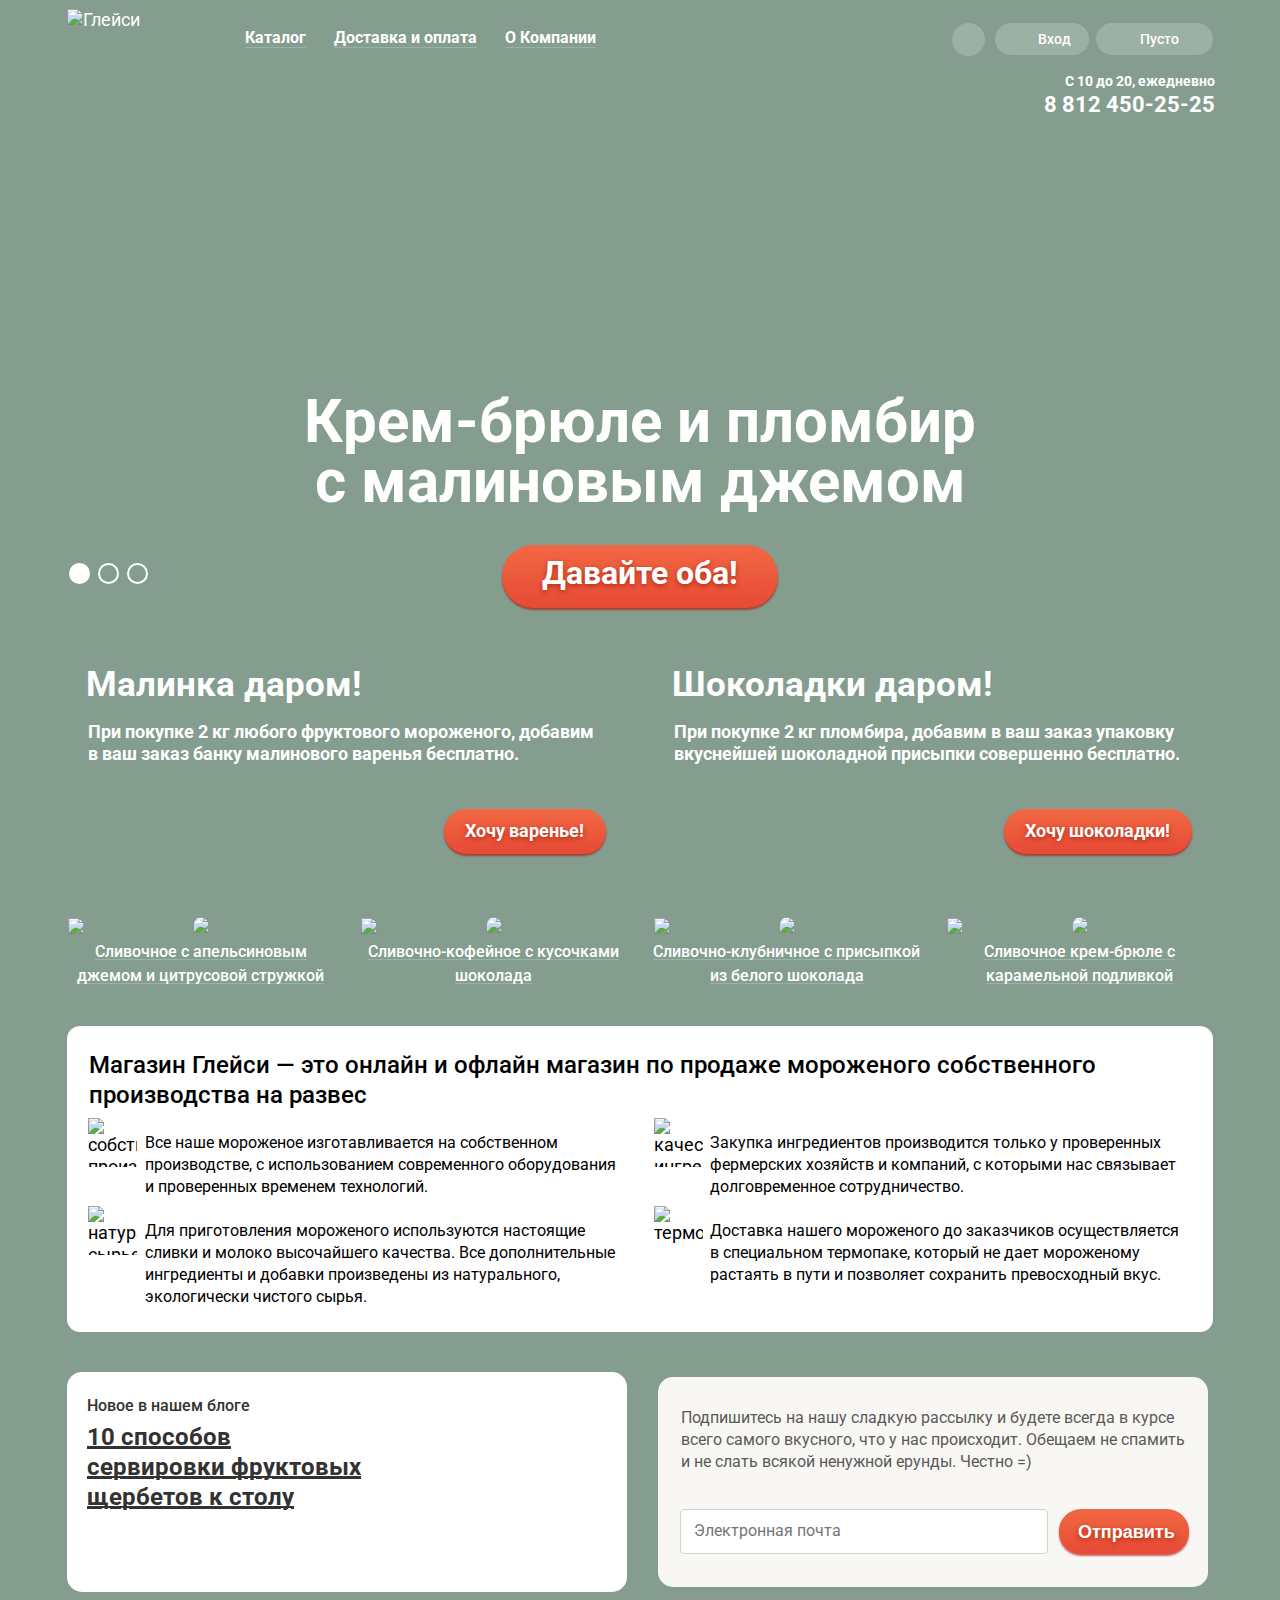
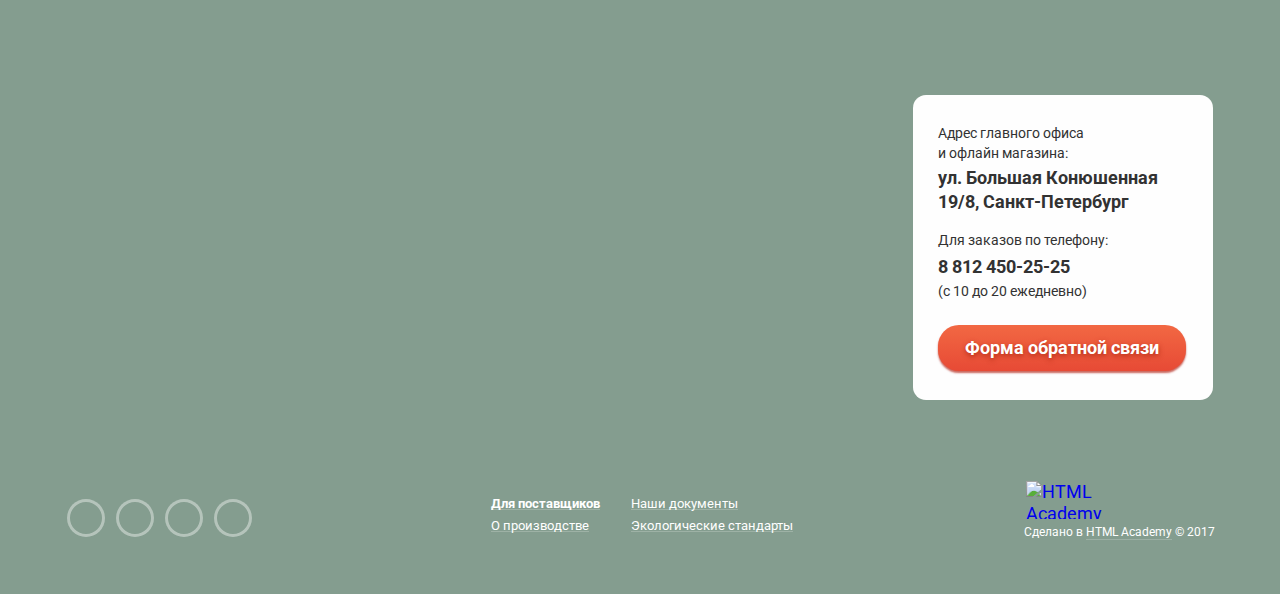
==== commit b841dea4: "на проверку на допуск" ====
--- a/index.html
+++ b/index.html
@@ -5,7 +5,7 @@
     <title>Gllacy Shop</title>
     <link href="css/normalize.css" rel="stylesheet">
     <link href="https://fonts.googleapis.com/css?family=Roboto:400,500,700,900&amp;subset=cyrillic" rel="stylesheet">
-    <link href="css/style.css" rel="stylesheet">
+    <link href="css/style.min.css" rel="stylesheet">
   </head>
   <body>
     <input type="radio" id="btn-1" name="toggle" checked>
@@ -19,15 +19,16 @@
             <div class="logo">
               <img src="img/logo.png" width="154" height="64" alt="Глейси">
             </div>
+            
             <nav class="main-navigation">
               <ul class="main-menu">
-                <li class="link-menu"><a href="#">Каталог</a>
+                <li class="link-menu"><a href="catalog.html">Каталог</a>
                   <ul class="main-submenu">
                     <li><a class="novelty" href="#">Новинки</a></li>
                     <li><a href="catalog.html">Сливочное</a></li>
                     <li><a href="#">Щербеты</a></li>
                     <li><a href="#">Фруктовый лед</a></li>
-                    <li><a href="#">Мелорин</a></li>
+                    <li><a class="melorin" href="#">Мелорин</a></li>
                   </ul>
                 </li>  
                 <li class="link-menu"><a href="#">Доставка и оплата</a></li>
--- a/css/style.min.css
+++ b/css/style.min.css
@@ -0,0 +1 @@
+html,body{margin:0;padding:0}body{font-family:"Roboto", "Arial", sans-serif;font-size:18px;line-height:22px;color:#ffffff;background-color:#000}.clearfix::after{content:"";display:table;clear:both}.site-wrapper{background-color:#849d8f;background-image:url("../img/ice-cream-1.png");background-repeat:no-repeat;background-position:top center;margin:0 auto;-webkit-transition:background-image 0.5s ease, background-color 0.5s ease;transition:background-image 0.5s ease, background-color 0.5s ease}.content-wrapper{width:1200px;margin:0 auto}.site-wrapper::before,.site-wrapper::after{content:"";visibility:hidden}.site-wrapper::before{background-image:url("../img/ice-cream-2-8.png")}.site-wrapper::after{background-image:url("../img/ice-cream-3-8.png")}.main-header{margin-bottom:20px}.container{position:relative;padding:0 27px}.logo{float:left;width:152px;margin-right:11px}.logo img{padding-top:9px;padding-left:0}.main-navigation{float:left;width:397px}.main-menu{margin:0;padding:0;list-style:none;margin-top:23px}.main-menu > li{position:relative;display:inline-block;vertical-align:top;margin-right:-4px}.main-menu a{display:block;padding-top:6px;padding-bottom:8px;padding-left:15px;padding-right:13px;text-decoration:none;font-size:16px;line-height:18px;font-weight:700;color:#ffffff}.main-menu > li::after{position:absolute;content:"";height:1px;background-color:rgba(255, 255, 255, 0.2);top:24px;left:15px;right:13px}.main-menu a[href]:hover{background:#f7f6f3;border-radius:18px;color:#000}.main-menu a[href]:active{background:#ededed;border-radius:18px;color:#000;box-shadow:inset 0 2px 0 1px #696969}.main-menu .current{color:#fff;background-color:#d07058;border-radius:18px}.main-menu .current::after{content:"";display:none}.main-menu > li:hover .main-submenu{display:block}.main-menu .main-submenu{display:none;position:absolute;width:144px;top:33px;left:-6px;margin:0;padding:0;list-style:none;background-color:#f8f7f4;border-radius:4px;overflow:hidden;box-shadow:0 20px 20px 0 rgba(0, 0, 0, 0.4);z-index:1}.main-submenu li{margin-bottom:0}.main-submenu a{font-size:14px;line-height:16px;color:#000;padding-left:21px;padding-top:9px;padding-bottom:7px;font-weight:400}.main-submenu a[href]:hover{border-radius:0px;background-color:#fbded7}.main-submenu a[href]:active{border-radius:0px;background-color:#f6b5a5;box-shadow:none}.main-submenu .novelty{position:relative;font-weight:700;padding-top:10px;padding-bottom:14px}.main-submenu .novelty::after{position:absolute;content:"";height:1px;background-color:#d1d0ce;bottom:0;left:6px;right:9px}.main-submenu .current-creem{background-color:#d07058}.main-submenu .melorin{padding-bottom:12px}.user-blok{position:relative;float:right;width:261px;margin-top:23px;margin-right:0;margin-bottom:3px}.user-blok > div{display:inline-block;vertical-align:top}.user-blok a{display:block;font-size:14px;line-height:16px;font-weight:500;color:#fff;text-decoration:none}.search{margin-right:6px;padding-bottom:30px}.search-icon{position:relative;width:33px;height:33px;border-radius:50%;background-color:rgba(255, 255, 255, 0.2)}.search-icon::before{position:absolute;content:"";width:17px;height:17px;top:7px;left:8px;background-image:url('../img/sprite.png');background-position:-10px -10px;background-repeat:no-repeat}.search-icon:hover{color:#323232;background-color:rgba(255, 255, 255, 1)}.search-icon:hover::before{position:absolute;content:"";width:17px;min-height:17px;top:7px;left:9px;background-image:url('../img/sprite.png');background-position:-10px -47px;background-repeat:no-repeat}.search:hover .search-hover{display:block}.search-hover{display:none;position:absolute;top:37px;left:-310px;color:#999999;font-size:14px;line-height:24px;font-weight:400;background-color:#f8f7f4;border-radius:6px;box-shadow:0 20px 20px 0 rgba(0, 0, 0, 0.4);z-index:40}.search-hover input[type="text"]{width:310px;padding-left:13px;padding-right:15px;padding-top:9px;padding-bottom:10px;margin-left:16px;margin-right:16px;margin-top:18px;margin-bottom:21px;border-radius:5px;box-sizing:border-box;border-style:none;border:1px solid #d3d3d2;font-family:"Roboto", "Arial", sans-serif;font-size:14px;line-height:24px;font-weight:400}.search-hover input[type="text"]:focus{border:1px solid #8fbdec;box-shadow:0 0 0 1px #8fbdec}.search-subject{position:relative}.search-subject label{position:absolute;top:0;left:32px;opacity:0}.search-subject input[type="text"]:focus + label{opacity:1;font-size:11px;line-height:13px;font-weight:400;color:#5b9ddf}.enter{padding-bottom:30px;margin-right:3px}.enter-icon{position:relative;padding-left:43px;padding-right:18px;padding-top:8px;padding-bottom:8px;border-radius:20px;background-color:rgba(255, 255, 255, 0.2)}.enter-icon::before{position:absolute;content:"";top:6px;left:16px;width:21px;height:19px;background-image:url('../img/sprite.png');background-repeat:no-repeat;background-position:-10px -263px}.enter-icon:hover{color:#323232;background-color:rgba(255, 255, 255, 1)}.enter-icon:hover::before{position:absolute;content:"";top:6px;left:16px;width:21px;height:19px;background-image:url('../img/sprite.png');background-repeat:no-repeat;background-position:-10px -302px}.enter:hover .enter-hover{display:block}.enter-hover{display:none;position:absolute;top:36px;right:123px;width:277px;background-color:#f8f7f4;border-radius:6px;box-shadow:0 20px 20px 0 rgba(0, 0, 0, 0.4);z-index:30}.enter-hover input[type="text"],.enter-hover input[type="password"]{width:240px;padding-left:13px;padding-right:14px;padding-top:9px;padding-bottom:9px;margin-top:20px;margin-left:19px;margin-bottom:20px;border-radius:5px;box-sizing:border-box;border-style:none;border:1px solid #d3d3d2;font-family:"Roboto", "Arial", sans-serif;font-size:14px;line-height:24px;font-weight:400}.enter-hover input[type="text"]:focus,.enter-hover input[type="password"]:focus{border:1px solid #8fbdec;box-shadow:0 0 0 1px #8fbdec}.enter-hover input[name="email"]{margin-bottom:0}.enter-input{position:relative}.enter-input label{position:absolute;top:5px;left:32px;opacity:0}.enter-input input[name="email"]:focus + label,.enter-input input[name="login"]:focus + label{opacity:1;font-size:11px;line-height:13px;font-weight:400;color:#5b9ddf}.btn{display:inline-block;vertical-align:top;text-decoration:none;text-shadow:0 2px 5px rgba(160, 32, 11, 0.76);background:#f06240;background-image:-webkit-linear-gradient(top, #f26843 0%, #e74a35 100%);background-image:linear-gradient(to bottom, #f26843 0%, #e74a35 100%);box-shadow:0 2px 2px rgba(172, 16, 0, 0.64);border-radius:40px}.btn-enter{margin-left:19px;margin-right:15px;padding-top:11px;padding-bottom:10px;padding-left:22px;padding-right:23px;font-size:18px;line-height:24px;font-weight:700;color:#fefefe;border-radius:20px;box-shadow:none;border:none;text-shadow:0 2px 5px rgba(160, 32, 11, 0.76);box-shadow:0 2px 2px rgba(172, 16, 0, 0.64);outline:none}.enter-link{float:right;width:125px;margin-right:14px;margin-bottom:23px;margin-top:-2px}.enter-link a{display:inline;color:#323232;font-size:13px;line-height:20px;font-weight:400;text-decoration:none;background-image:-webkit-linear-gradient(right, rgba(0, 0, 0, 0.3), rgba(0, 0, 0, 0.3));background-image:linear-gradient(to left, rgba(0, 0, 0, 0.3), rgba(0, 0, 0, 0.3));background-position:0 95%;background-size:10px 1px;background-repeat:repeat-x}.enter-link a:hover,.enter-link a:active{color:#e84d37;background-image:-webkit-linear-gradient(right, rgba(232, 77, 55, 0.3), rgba(232, 77, 55, 0.3));background-image:linear-gradient(to left, rgba(232, 77, 55, 0.3), rgba(232, 77, 55, 0.3));background-position:0 95%;background-size:10px 1px;background-repeat:repeat-x}.shopping-icon{position:relative;padding-left:44px;padding-right:34px;padding-top:8px;padding-bottom:8px;border-radius:20px;background-color:rgba(255, 255, 255, 0.2)}.shopping-icon-full{position:relative;padding-left:44px;padding-right:16px;padding-top:8px;padding-bottom:8px;border-radius:20px;background-color:rgba(255, 255, 255, 0.2)}.shopping-icon::before{position:absolute;content:"";top:6px;left:17px;width:21px;height:20px;background-image:url('../img/sprite.png');background-repeat:no-repeat;background-position:-10px -84px}.shopping-icon-full::before{position:absolute;content:"";top:6px;left:16px;width:21px;height:20px;background-image:url('../img/sprite.png');background-repeat:no-repeat;background-position:-10px -84px}.shopping-icon-full:hover{color:#323232;background-color:rgba(255, 255, 255, 1)}.shopping-icon-full:hover::before{position:absolute;content:"";top:5px;left:16px;width:21px;height:20px;background-image:url('../img/sprite.png');background-repeat:no-repeat;background-position:-10px -124px}.timetable{position:absolute;top:73px;right:25px}.timetable p:first-of-type{margin:0;padding:0;font-size:14px;line-height:16px;font-weight:700;text-align:right;margin-bottom:4px}.timetable p:last-of-type{margin:0;padding:0;font-size:22px;line-height:24px;font-weight:700;text-align:right}.slider{position:relative;text-align:center;padding-top:284px;color:#fff;margin-bottom:40px}.slide{display:none}.slide-title{width:700px;font-size:60px;line-height:60.35px;font-weight:700;margin:-1px auto;margin-bottom:32px}.slide a{font-size:32px;line-height:44px;font-weight:700}.btn-slide{padding-top:6px;padding-right:40px;padding-left:40px;padding-bottom:13px;color:#fff}.btn:hover{background-image:-webkit-linear-gradient(top, #f58669 0%, #ec6f5e 100%);background-image:linear-gradient(to bottom, #f58669 0%, #ec6f5e 100%);box-shadow:0 2px 0 2px rgba(172, 16, 0, 1)}.btn:active{background:-webkit-linear-gradient(top, #d84732 0%, #e1613e 100%);background:linear-gradient(to bottom, #d84732 0%, #e1613e 100%);box-shadow:inset 0 2px 0 2px rgba(172, 16, 0, 1)}.slider-controls{position:absolute;bottom:23px;left:2px;z-index:30;font-size:0}.slider-controls label{display:inline-block;vertical-align:top;width:17px;height:17px;margin-right:8px;background-color:transparent;border:2px solid #fff;border-radius:50%;cursor:pointer}.slider-controls label:hover{background-color:rgba(255, 255, 255, 0.4)}body > input[type="radio"]{display:none}#btn-1:checked ~ .site-wrapper #slide1,#btn-2:checked ~ .site-wrapper #slide2,#btn-3:checked ~ .site-wrapper #slide3{display:block}#btn-1:checked ~ .site-wrapper label[for="btn-1"],#btn-2:checked ~ .site-wrapper label[for="btn-2"],#btn-3:checked ~ .site-wrapper label[for="btn-3"]{background-color:#ffffff}#btn-1:checked ~ .site-wrapper{background-color:#849d8f;background-image:url("../img/ice-cream-1.png")}#btn-2:checked ~ .site-wrapper{background-color:#8996a6;background-image:url("../img/ice-cream-2-8.png")}#btn-3:checked ~ .site-wrapper{background-color:#9d8b84;background-image:url("../img/ice-cream-3-8.png")}.gift-container{margin-bottom:39px}.gift-item{float:left;width:560px;min-height:229px;margin-right:26px;border-radius:16px}.gift-item:last-child{margin-right:0}.raspberries{position:relative;background:url(../img/raspberries.jpg);background-size:cover}.chocolate{position:relative;background:url('../img/chocolate.jpg');background-size:cover}.gift-item h3{margin:0;padding:0;font-size:35px;line-height:41px;font-weight:700;margin-top:16px;margin-bottom:16px;margin-left:19px}.gift-item p{margin:0;padding:0;font-size:18px;line-height:22px;font-weight:700;padding-right:21px;padding-left:21px}.btn-gift{float:right;margin-top:44px;margin-right:21px;margin-bottom:24px;font-size:18px;line-height:24px;font-weight:700;color:#fff;padding-top:10px;padding-bottom:11px;padding-left:21px;padding-right:22px}.ice-cream{margin-bottom:34px;font-size:0}.ice-cream-item{position:relative;display:inline-block;vertical-align:top;width:267px;margin-right:26px;text-align:center}.ice-cream-item:nth-child(4n){margin-right:0}.ice-cream-image img{border-radius:50%;margin-bottom:0;margin-bottom:5px}.ice-cream-hit img{position:absolute;top:1px;left:1px}.ice-cream-price{position:absolute;left:0;top:209px;font-size:45px;line-height:45px;font-weight:700;white-space:nowrap}.font-price{font-size:45px;line-height:45px;font-weight:700;white-space:nowrap}.anothe-font{font-size:30px;line-height:45px;white-space:nowrap}.ice-cream-name{font-size:16px;line-height:15px;font-weight:500;color:#fff;text-decoration:none;margin-left:5px;margin-right:3px;margin:0 auto;background-image:-webkit-linear-gradient(right, rgba(255, 255, 255, 0.2), rgba(255, 255, 255, 0.2));background-image:linear-gradient(to left, rgba(255, 255, 255, 0.2), rgba(255, 255, 255, 0.2));background-position:0 95%;background-size:10px 1px;background-repeat:repeat-x;text-align:center}.ice-cream-name:active,.ice-cream-name:hover{color:#ffbc9e;background-image:-webkit-linear-gradient(right, rgba(255, 188, 158, 0.3), rgba(255, 188, 158, 0.3));background-image:linear-gradient(to left, rgba(255, 188, 158, 0.3), rgba(255, 188, 158, 0.3));background-position:0 95%;background-size:10px 1px;background-repeat:repeat-x}.features{margin-bottom:40px;width:1146px;background:#ffffff url('../img/wafe_pattern.jpg') repeat;padding-top:1px;border-radius:13px;color:#000}.features h3{margin:0;padding:0;font-size:24px;line-height:30px;font-weight:500;margin-top:23px;margin-left:22px;margin-bottom:22px}.features-left{float:left;width:560px;margin-right:26px;padding-bottom:2px}.features-right{float:right;width:560px}.feature-item{position:relative}.features-left p{margin:0;padding:0;font-size:16px;line-height:22px;font-weight:400;margin-bottom:22px;padding-left:78px}.features-right p{margin:0;padding:0;font-size:16px;line-height:22px;font-weight:400;margin-bottom:22px;padding-left:57px;padding-right:22px}.features-left img{position:absolute;left:21px;top:-14px}.features-right img{position:absolute;left:1px;top:-14px}.communion{margin-bottom:40px}.communion-item{width:560px;min-height:220px;float:left;margin-right:26px;border-radius:15px}.communion-item:last-child{margin-right:0}.blog{font-size:16px;line-height:22px;color:#323232;background:#ffffff url('../img/strawberry-background.jpg') no-repeat}.blog p{margin:0;padding:0;width:286px;font-size:16px;line-height:22px;font-weight:500;color:#323232;padding-left:20px}.blog p:first-of-type{padding-top:23px;padding-bottom:5px}.blog a{font-size:24px;line-height:30px;font-weight:700;color:#323232;background-image:-webkit-linear-gradient(right, #323232, #323232);background-image:linear-gradient(to left, #323232, #323232);background-position:0 90%;background-size:10px 2px;background-repeat:repeat-x}.blog a:hover,.blog a:active{color:#e84d37;text-decoration:none;background-image:-webkit-linear-gradient(right, rgba(232, 77, 55, 0.3), rgba(232, 77, 55, 0.3));background-image:linear-gradient(to left, rgba(232, 77, 55, 0.3), rgba(232, 77, 55, 0.3));background-position:0 90%;background-size:10px 2px;background-repeat:repeat-x}.subscribe{font-size:16px;line-height:22px;font-weight:400;color:#5a5a5a;background-image:url('../img/letter_pattern.png')}.subscribe-background{width:550px;min-height:210px;margin:5px;background-color:#f8f7f4;border-radius:15px}.subscribe p{margin:0;padding:0;padding-top:30px;padding-left:23px;padding-right:15px;margin-bottom:36px}.subscribe input[type="text"]{width:368px;box-sizing:border-box;font-size:16px;line-height:24px;font-weight:400;font-family:"Roboto", "Arial", sans-serif;margin-left:22px;padding-left:13px;padding-top:9px;padding-right:13px;padding-bottom:10px;border-radius:4px;border-style:none;border:1px solid #d3d3d2}.subscribe-input{display:inline-block;vertical-align:top;position:relative}.subscribe-input label{position:absolute;top:-15px;left:32px;opacity:0}.subscribe-input input[type="text"]:focus + label{opacity:1;font-size:11px;line-height:13px;font-weight:400;color:#5b9ddf}.btn-subscribe{font-size:18px;line-height:24px;font-weight:700;color:#fff;margin-left:7px;padding-top:11px;padding-bottom:10px;padding-left:19px;padding-right:14px;border-radius:22px;box-shadow:none;border:none;text-shadow:0 2px 5px rgba(160, 32, 11, 0.76);box-shadow:0 2px 2px rgba(172, 16, 0, 0.64);outline:none}.contacts{width:1200px;position:relative;padding-left:0;padding-right:0}.map{width:1200px;height:430px;background:url('../img/map.jpg') no-repeat}.contacts-form{position:absolute;top:63px;right:27px;width:251px;background-color:#fefefe;border-radius:13px;padding-top:28px;padding-right:24px;padding-left:25px;color:#323232}.office{margin:0;padding:0;font-size:14px;line-height:20px;font-weight:400;padding-bottom:3px}.adress{margin:0;padding:0;font-size:18px;line-height:24px;font-weight:700;margin-bottom:16px}.phone-order{margin:0;padding:0;font-size:14px;line-height:20px;font-weight:400;margin-bottom:6px}.phone-number{margin:0;padding:0;font-size:18px;line-height:22px;font-weight:700;margin-bottom:2px}.worktime{margin:0;padding:0;font-size:14px;line-height:22px;font-weight:400;margin-bottom:23px}.btn-contacts{font-size:18px;line-height:24px;font-weight:700;color:#fff;padding-top:11px;padding-bottom:11px;padding-left:27px;padding-right:27px;margin-left:0;margin-bottom:29px;border-radius:21px}.main-footer{min-height:103px}.footer-socials{width:267px;float:left;margin-right:32px;padding-top:37px;padding-left:0px}.social{display:inline-block;vertical-align:top;font-size:0;text-decoration:none;margin-right:7px;width:32px;height:32px;border-radius:50%;border:3px solid rgba(255, 255, 255, 0.5);background-image:url('../img/sprite.png');background-repeat:no-repeat}.social:last-child{margin-right:0}.social:hover{opacity:1;border-color:rgba(255, 255, 255, 0.7)}.social:active{border-color:rgba(255, 255, 255, 0.7);box-shadow:inset 0 2px 1px #88888c}.social-tw{width:32px;height:32px;background-position:-10px -895px;opacity:0.8}.social-tw:active{width:32px;height:32px;background-position:-10px -947px}.social-inst{width:32px;height:32px;background-position:-10px -653px;opacity:0.8}.social-inst:active{width:32px;height:32px;background-position:-10px -705px}.social-fb{width:32px;height:32px;background-position:-10px -341px;opacity:0.8}.social-fb:active{width:32px;height:32px;background-position:-10px -393px}.social-vk{width:32px;height:32px;background-position:-10px -999px;opacity:0.8}.social-vk:active{width:32px;height:32px;background-position:-10px -947px}.provider-info{float:left;min-height:103px;width:560px;margin-right:20px;margin-top:29px}.provider-info a{color:#fff;font-size:13px;line-height:18px;font-weight:400;text-decoration:none;background-image:-webkit-linear-gradient(right, rgba(255, 255, 255, 0.2), rgba(255, 255, 255, 0.2));background-image:linear-gradient(to left, rgba(255, 255, 255, 0.2), rgba(255, 255, 255, 0.2));background-position:0 95%;background-size:10px 1px;background-repeat:repeat-x}.provider-info-left{position:relative;display:inline-block;vertical-align:bottom;margin:0;padding:0;list-style:none;margin-left:125px;margin-right:27px}.provider-info-left li:first-child::before{position:absolute;content:"";width:15px;height:13px;top:8px;left:-22px;background-image:url('../img/sprite.png');background-repeat:no-repeat;width:15px;height:13px;background-position:-10px -445px}.provider-info-right{display:inline-block;vertical-align:bottom;margin:0;padding:0;list-style:none}.footer-copyright{display:inline-block;vertical-align:top;float:right;width:267px}.footer-copyright img{display:inline-block;vertical-align:top;margin-top:19px;margin-bottom:-8px;margin-left:80px}.footer-copyright p{font-size:12px;line-height:18px;font-weight:400;text-align:right;padding-right:0px;margin-right:-2px}.footer-copyright .by{color:#fff;text-decoration:none;border-bottom:1px solid rgba(255, 255, 255, 0.2)}.provider-info a:hover,.provider-info a:active,.footer-copyright .by:hover,.footer-copyright .by:active{color:#ffbc9e;background-image:-webkit-linear-gradient(right, rgba(255, 188, 158, 0.3), rgba(255, 188, 158, 0.3));background-image:linear-gradient(to left, rgba(255, 188, 158, 0.3), rgba(255, 188, 158, 0.3));background-position:0 95%;background-size:10px 1px;background-repeat:repeat-x}@-webkit-keyframes "appearance"{0%{-webkit-transform:translateY(-2000px);transform:translateY(-2000px);}70%{-webkit-transform:translateY(30px);transform:translateY(30px);}90%{-webkit-transform:translateY(-10px);transform:translateY(-10px);}100%{-webkit-transform:translateY(0);transform:translateY(0);}}@keyframes "appearance"{0%{-webkit-transform:translateY(-2000px);transform:translateY(-2000px);}70%{-webkit-transform:translateY(30px);transform:translateY(30px);}90%{-webkit-transform:translateY(-10px);transform:translateY(-10px);}100%{-webkit-transform:translateY(0);transform:translateY(0);}}.modal-content{display:none;position:fixed;top:100px;left:50%;width:477px;margin-left:-240px;background-color:#f8f7f4;padding-top:22px;padding-left:24px;padding-right:24px;border-radius:9px;z-index:50}.modal-content-show{display:block;-webkit-animation:appearance 0.6s;animation:appearance 0.6s}.modal-content-close{position:absolute;top:20px;right:20px;width:18px;height:18px;font-size:0;border:0;cursor:pointer}.modal-content-close::before,.modal-content-close::after{content:"";position:absolute;top:5px;left:5px;width:24px;height:3px;background-color:#000000;border-radius:1px}.modal-content-close::before{-webkit-transform:rotate(45deg);transform:rotate(45deg)}.modal-content-close::after{-webkit-transform:rotate(-45deg);transform:rotate(-45deg)}.modal-content p{margin:0;padding:0;font-size:24px;line-height:28px;font-weight:500;color:#323232;margin-bottom:22px}.content-form{position:relative;margin-bottom:26px}.modal-content input[type="text"]{display:block;box-sizing:border-box;width:265px;padding-left:15px;padding-right:15px;padding-top:14px;padding-bottom:11px;font-size:16px;line-height:24px;font-weight:400;font-family:"Roboto", "Arial", sans-serif;color:#b8b8b8;border-radius:4px;border-style:none;border:1px solid #ffffff;box-shadow:0 0 0 1px #d3d3d2;margin-bottom:22px}.modal-content input[type="text"]:hover{border:1px solid #d3d3d2;box-shadow:0 0 0 1px #d3d3d2}.modal-content input[type="text"]:focus{border:1px solid #8fbdec;box-shadow:0 0 0 1px #8fbdec}.wrapper-input{position:relative}.wrapper-input label{position:absolute;opacity:0;font-size:11px;line-height:13px;font-weight:400;color:#5b9ddf}.modal-content input[type="text"]:focus + label{opacity:1;color:#8fbdec;left:20px;top:-15px}.modal-content textarea[name="comment"]:focus + label{opacity:1;color:#8fbdec;left:20px;top:-15px}.comment{display:block;box-sizing:border-box;resize:none;width:426px;padding-left:15px;padding-right:15px;padding-top:14px;padding-bottom:11px;font-size:16px;line-height:24px;font-weight:400;font-family:"Roboto", "Arial", sans-serif;color:#b8b8b8;border-radius:4px;border-style:none;border:1px solid #ffffff;box-shadow:0 0 0 1px #d3d3d2;margin-bottom:25px;outline:none}.comment:hover{border:1px solid #d3d3d2;box-shadow:0 0 0 1px #d3d3d2}.comment:focus{border:1px solid #8fbdec;box-shadow:0 0 0 1px #8fbdec}.btn-comment{float:right;padding-left:26px;padding-right:32px;padding-top:15px;padding-bottom:15px;font-size:18px;line-height:24px;font-weight:700;color:#fefefe;box-shadow:none;border:none;text-shadow:0 2px 5px rgba(160, 32, 11, 0.76);outline:none}.modal-overlay{display:none;position:fixed;top:0;left:0;z-index:20;width:100%;height:100%;background:rgba(0, 0, 0, 0.5)}.modal-overlay-show{display:block}.site-wrapper-inner{margin:0 auto;background-color:#849d8f;background-image:-webkit-linear-gradient(top, rgba(255, 255, 255, 0.2) 20%, transparent);background-image:linear-gradient(to bottom, rgba(255, 255, 255, 0.2) 20%, transparent)}.main-header-inner{margin-bottom:10px}.shopping-cart-full:hover .cart-hover{display:block}.cart-hover{display:none;position:absolute;top:36px;right:0;width:507px;padding-left:17px;padding-right:15px;padding-bottom:20px;padding-top:20px;border-radius:5px;background-color:#f8f7f4;color:#323232;font-size:13px;line-height:16px;font-weight:400;box-shadow:0 20px 20px 0 rgba(0, 0, 0, 0.4);z-index:10}.table{display:table;margin-bottom:19px}.row{display:table-row}.cell{display:table-cell}.cell-delete{width:25px}.cell-delete a{position:relative;width:18px;height:18px;font-size:0;border:0;cursor:pointer}.cell-delete a::before,.cell-delete a::after{content:"";position:absolute;top:2px;left:-2px;width:14px;height:1px;background-color:#676766;border-radius:1px}.cell-delete a::before{-webkit-transform:rotate(45deg);transform:rotate(45deg)}.cell-delete a::after{-webkit-transform:rotate(-45deg);transform:rotate(-45deg)}.cell-img{width:45px;vertical-align:middle}.cell-img img{display:inline-block;vertical-align:middle;padding-bottom:20px}.cell-name{width:247px}.cell-name .choice{color:#323232;text-decoration:none;font-size:13px;line-height:16px;font-weight:400;padding-top:9px;padding-right:15px}.cell-volume{width:122px}.cell-volume p{margin:0;padding:0;font-size:13px;line-height:16px;font-weight:400}.cell-volume span{color:#999999;font-size:13px;line-height:16px;font-weight:400}.table::after{position:absolute;content:"";height:1px;background-color:#d1d0ce;left:17px;right:15px;top:130px}.total{text-align:right;font-size:15px;line-height:18px;font-weight:700;margin-bottom:14px}.btn-order{float:right;color:#fefefe;font-size:18px;line-height:24px;font-weight:700;padding-top:9px;padding-bottom:12px;padding-right:13px;padding-left:9px;border-radius:22px;box-shadow:none;border:none;text-shadow:0 2px 5px rgba(160, 32, 11, 0.76);box-shadow:0 2px 2px rgba(172, 16, 0, 0.64);outline:none}.breadcrumbs{width:267px;margin:0;padding:0;list-style:none;font-size:14px;line-height:16px;font-weight:400;color:#fff;margin-bottom:2px;word-spacing:4px}.breadcrumbs li{display:inline}.breadcrumbs a{text-decoration:none;font-size:14px;line-height:16px;font-weight:400;color:#fff;cursor:pointer;background-image:-webkit-linear-gradient(right, rgba(255, 255, 255, 0.2), rgba(255, 255, 255, 0.2));background-image:linear-gradient(to left, rgba(255, 255, 255, 0.2), rgba(255, 255, 255, 0.2));background-position:0 95%;background-size:10px 1px;background-repeat:repeat-x}.breadcrumbs a:hover,.breadcrumbs a:active{color:#ffbc9e;background-image:-webkit-linear-gradient(right, rgba(255, 188, 158, 0.3), rgba(255, 188, 158, 0.3));background-image:linear-gradient(to left, rgba(255, 188, 158, 0.3), rgba(255, 188, 158, 0.3));background-position:0 95%;background-size:10px 1px;background-repeat:repeat-x}.product-item h1{margin:0;padding:0;font-size:35px;line-height:45px;font-weight:700;margin-bottom:23px}.filter{width:880px;margin-bottom:40px}.sorting-criterion{display:inline-block;vertical-align:top;width:194px;margin-right:11px}.sorting-criterion p{margin:0;padding:0;padding-left:17px;padding-bottom:5px;font-size:14px;line-height:16px;font-weight:500;color:#fff}.sorting-criterion select{margin:0;padding:0;font-size:16px;line-height:18px;font-weight:500;color:#fff;background:rgba(255, 255, 255, 0.2);margin-left:0;margin-bottom:0;padding-left:11px;padding-right:18px;padding-top:9px;padding-bottom:9px;border-radius:22px}.sorting-criterion select:hover{color:#000;background:#fff;cursor:pointer}.wrapper-skroll{background-color:rgba(255, 255, 255, 0.2);padding-top:16px;padding-bottom:16px;padding-left:16px;padding-right:203px;border-radius:20px}.sorting-price{display:inline-block;vertical-align:top;width:220px;margin-right:10px}.price{padding-left:14px;font-size:14px;line-height:16px;font-weight:500;margin-bottom:5px}.price input[type="text"]{width:55px;font-size:inherit;line-height:inherit;font-weight:inherit;font-family:"Roboto", "Arial", sans-serif;color:inherit;background-color:transparent;border-style:none}.skroll{width:188px;background:#d1dad3;height:4px;position:relative;vertical-align:middle;cursor:pointer}.skroll_left,.skroll_right{position:absolute;display:block;width:20px;height:20px;background:#f8f7f4;border-radius:50%;box-shadow:0 2px 2px 0 rgba(0, 0, 0, 0.1);top:-8px;z-index:1}.skroll_left{left:19px}.skroll_right{right:51px}.skroll_left:hover,.skroll_right:hover{-webkit-transform:scale(1.1);transform:scale(1.1)}.skroll_field{width:100px;height:4px;background:#f8f7f4;position:absolute;left:30px}.wrapper-fatness{background-color:rgba(255, 255, 255, 0.2);padding-top:5px;padding-bottom:11px;padding-left:16px;padding-right:16px;border-radius:20px}.fatness{display:inline-block;vertical-align:top}.fatness p{margin:0;padding:0;padding-left:14px;font-size:14px;line-height:16px;font-weight:500;color:#fff;margin-bottom:6px}.fatness-item{display:inline-block;vertical-align:top;margin-right:17px;font-size:0}.fatness-item:last-child{margin-right:0}.fatness-item input[type="radio"]{display:none}.fatness-item input[type="radio"] + label{position:relative;font-size:16px;line-height:18px;font-weight:500;color:#fff;padding-left:28px;vertical-align:bottom}.fatness-item input[type="radio"] + label::before{position:absolute;top:1px;left:-1px;content:"";display:inline-block;width:18px;height:18px;border:1px solid #f8f7f4;border-radius:50%;vertical-align:middle;margin-right:10px}.fatness-item input[type="radio"] + label::after{position:absolute;content:"";display:none;width:12px;height:12px;border-radius:50%;background-color:#f8f7f4;top:5px;left:3px}.fatness-item input[type="radio"] + label:hover::before{border:1px solid #f8f7f4;box-shadow:0 0 0 1px #f8f7f4;cursor:pointer}.fatness-item input[type="radio"]:disabled + label::before{opacity:0.4}.fatness-item input[type="radio"]:checked + label::after{display:block}.fatness-item input[type="radio"]:checked:disabled + label::after{display:block;opacity:0.4}.fatness-item input[type="radio"]:disabled + label:hover::before{box-shadow:none;border:1px solid #f8f7f4;opacity:0.4}.wrapper-toppings{background-color:rgba(255, 255, 255, 0.2);padding-top:7px;padding-bottom:7px;padding-left:16px;padding-right:18px;border-radius:20px}.toppings{display:inline-block;vertical-align:top;margin-top:14px;margin-right:12px}.toppings p{margin:0;padding:0;font-size:14px;line-height:16px;font-weight:500;margin-bottom:7px;margin-left:15px}.topping-item{display:inline-block;vertical-align:top;margin-right:17px;font-size:0}.topping-item:last-child{margin-right:0}.topping-item input[type="checkbox"]{display:none}.topping-item input[type="checkbox"] + label{position:relative;font-size:16px;line-height:18px;font-weight:500;color:#fff;padding-left:32px;vertical-align:middle}.topping-item input[type="checkbox"] + label::before{position:absolute;content:"";top:0px;left:0px;display:inline-block;vertical-align:top;width:18px;height:18px;border:1px solid #fff;border-radius:3px}.topping-item input[type="checkbox"] + label:hover::before{box-shadow:0 0 0 1px #fff;cursor:pointer}.topping-item input[type="checkbox"]:checked + label::before{background:url('../img/check.png') no-repeat 50%}.topping-item input[type="checkbox"]:checked + label:hover::before{box-shadow:0 0 0 1px #fff}.topping-item input[type="checkbox"]:disabled + label::before{opacity:0.4}.topping-item input[type="checkbox"]:checked:disabled + label::before{background:url('../img/check.png') no-repeat 50%;opacity:0.4}.topping-item input[type="checkbox"]:disabled + label:hover::before{box-shadow:none}.topping-item input[type="checkbox"]:checked:disabled + label:hover::before{box-shadow:none}.filter-apply{display:inline-block;vertical-align:top;font-size:16px;line-height:18px;font-weight:500;background-color:rgba(255, 255, 255, 0.2);box-shadow:none;box-shadow:0 0 0 2px #fff;border:none;border-radius:25px;color:#fbfcfb;text-align:center;padding-top:8px;padding-bottom:6px;padding-right:29px;padding-left:27px;margin-top:38px;border:1px solid #fff;cursor:pointer;outline:none}.filter-apply:hover{color:#000;background-color:#fff}.filter-apply:active{background-color:#eaeaea;outline:none;box-shadow:inset 0 2px 0 1px #696969}.search-result{font-size:0;margin-bottom:38px}.ice-cream-item-inner{position:relative;display:inline-block;vertical-align:top;width:267px;min-height:232px;margin-right:26px;margin-bottom:32px;text-align:center;font-size:0}.ice-cream-item-inner:hover::after{position:absolute;content:"";top:-6px;left:-13px;width:267px;min-height:380px;padding-top:6px;padding-bottom:20px;padding-left:13px;padding-right:13px;z-index:1;border-radius:7px;cursor:pointer;background-color:rgba(255, 255, 255, 0.2)}.ice-cream-item-inner:nth-child(4n){margin-right:0}.ice-cream-image-inner img{border-radius:50%;margin-bottom:5px}.ice-cream-price-inner{position:absolute;left:0;top:209px;font-size:45px;line-height:45px;font-weight:700;white-space:nowrap}.ice-cream-name-inner{font-size:16px;line-height:16px;font-weight:500;color:#fff;text-decoration:none;margin-left:9px;margin-right:-1px;background-image:-webkit-linear-gradient(right, rgba(255, 255, 255, 0.2), rgba(255, 255, 255, 0.2));background-image:linear-gradient(to left, rgba(255, 255, 255, 0.2), rgba(255, 255, 255, 0.2));background-position:0 95%;background-size:10px 1px;background-repeat:repeat-x;z-index:5}.ice-cream-item-inner:hover .ice-cream-name-inner{background-image:none}.btn-show{position:absolute;display:none;font-size:18px;line-height:24px;font-weight:700;color:#fff;padding-top:9px;padding-bottom:13px;padding-left:17px;padding-right:18px;border-radius:24px;top:333px;left:33px;z-index:2;cursor:pointer}.ice-cream-item-inner:hover .btn-show{display:block}.pagination{float:right;white-space:nowrap;margin-bottom:29px}.pagination a{text-decoration:none}.page{display:inline-block;vertical-align:middle;height:27px;width:27px;margin-left:-3px;color:#fff;font-size:16px;line-height:26px;text-align:center}.page[href]:hover{color:#fff;background-color:rgba(255, 255, 255, 0.2);border-radius:50%}.page[href]:active{color:#000;background-color:rgba(255, 255, 255, 1);border-radius:50%}.page-current{font-size:16px;line-height:26px;height:27px;width:27px;background-color:#fff;color:#000;border-radius:50%;background-position:50%}.previous{font-size:25px;margin-right:15px;color:rgba(255, 255, 255, 0.2)}.next{margin-left:12px;font-size:25px;color:#fff}.previous:hover,.previous:active{color:rgba(255, 255, 255, 0.2);background-color:transparent}.sprite{background-image:url('../img/sprite.png');background-repeat:no-repeat;display:block}.sprite-Search{width:17px;height:17px;background-position:-10px -10px}.sprite-Search_hover{width:17px;height:17px;background-position:-10px -47px}.sprite-cart{width:21px;height:20px;background-position:-10px -84px}.sprite-cart_hover{width:21px;height:20px;background-position:-10px -124px}.sprite-check{width:14px;height:10px;background-position:-10px -164px}.sprite-cow-icon{width:48px;height:49px;background-position:-10px -194px}.sprite-enter{width:21px;height:19px;background-position:-10px -263px}.sprite-enter_hover{width:21px;height:19px;background-position:-10px -302px}.sprite-fb{width:32px;height:32px;background-position:-10px -341px}.sprite-fb_active{width:32px;height:32px;background-position:-10px -393px}.sprite-hart{width:15px;height:13px;background-position:-10px -445px}.sprite-ice-cream-cart-1{width:33px;height:33px;background-position:-10px -478px}.sprite-ice-cream-cart-2{width:33px;height:33px;background-position:-10px -531px}.sprite-ice-cream-icon{width:49px;height:49px;background-position:-10px -584px}.sprite-inst{width:32px;height:32px;background-position:-10px -653px}.sprite-inst_active{width:32px;height:32px;background-position:-10px -705px}.sprite-leaf{width:49px;height:49px;background-position:-10px -757px}.sprite-thermometer-icon{width:48px;height:49px;background-position:-10px -826px}.sprite-tw{width:32px;height:32px;background-position:-10px -895px}.sprite-tw_active{width:32px;height:32px;background-position:-10px -947px}.sprite-vk{width:32px;height:32px;background-position:-10px -999px}.sprite-vk_active{width:32px;height:32px;background-position:-10px -1051px}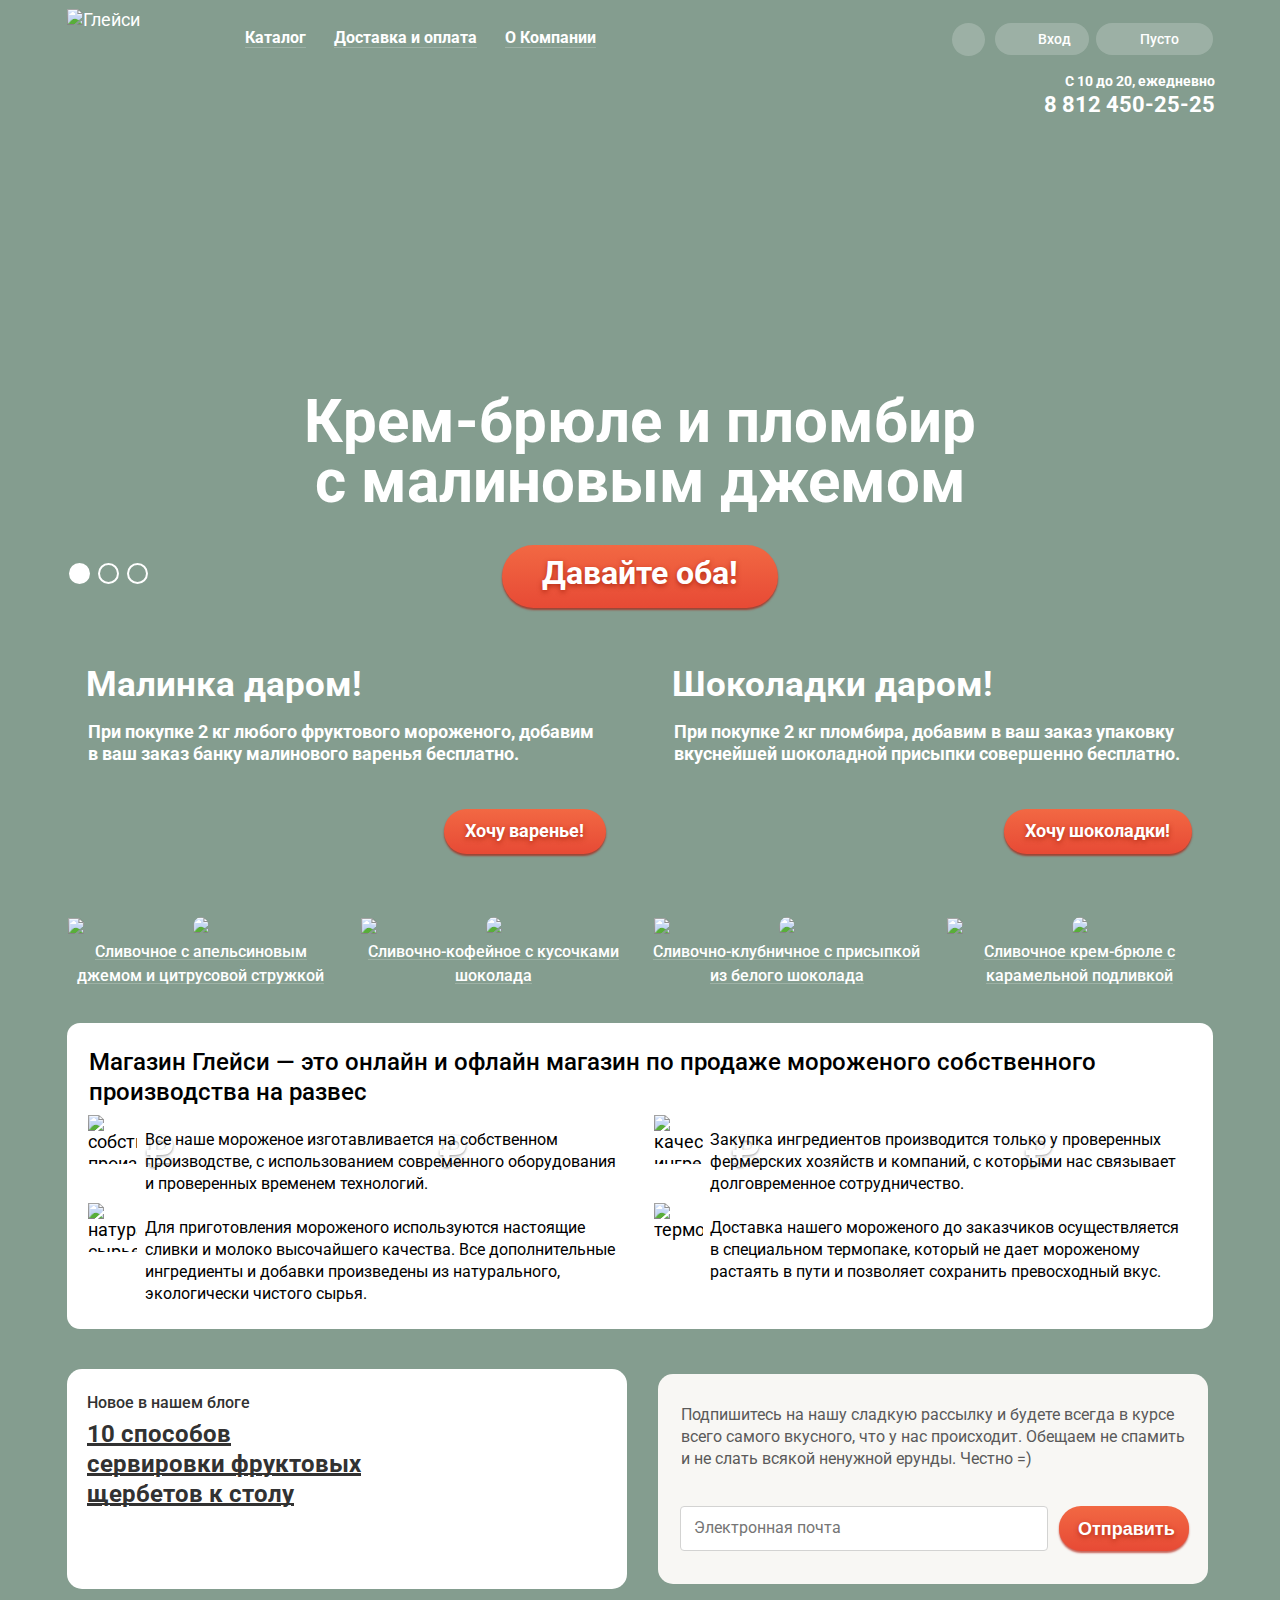
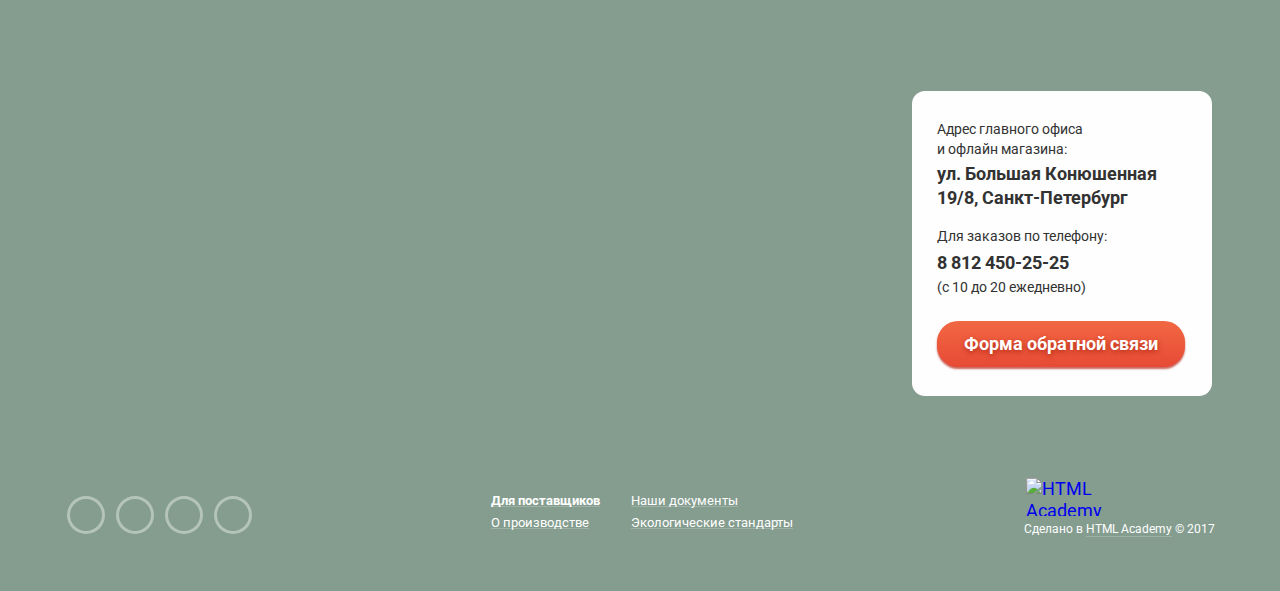
==== commit 326b8a2a: "на проверку" ====
--- a/index.html
+++ b/index.html
@@ -123,7 +123,7 @@
                   <img  src="img/hit.png" width="61" height="61" alt="хит продаж">
                 </div>  
                 <div class="ice-cream-price">
-                  <span class="font-price">310&#8381;</span><span class="anothe-font">/кг</span>
+                  <span class="font-price">310<img class="rub" src="img/rubol.png" width="31" height="36" alt="рубль"></span><span class="anothe-font">/кг</span>
                 </div>  
                 <a class="ice-cream-name" href="#" >Сливочное с апельсиновым джемом и цитрусовой стружкой</a>
               </div>
@@ -136,7 +136,7 @@
                   <img  src="img/hit.png" width="61" height="61" alt="хит продаж">
                 </div> 
                 <div class="ice-cream-price">
-                  <span class="font-price">380&#8381;</span><span class="anothe-font">/кг</span>
+                  <span class="font-price">380<img class="rub" src="img/rubol.png" width="31" height="36" alt="рубль"></span><span class="anothe-font">/кг</span>
                 </div>  
                 <a class="ice-cream-name" href="#" >Сливочно-кофейное с кусочками шоколада</a>
               </div>
@@ -149,7 +149,7 @@
                   <img  src="img/hit.png" width="61" height="61" alt="хит продаж">
                 </div>  
                 <div class="ice-cream-price">
-                  <span class="font-price">355&#8381;</span><span class="anothe-font">/кг</span>
+                  <span class="font-price">355<img class="rub" src="img/rubol.png" width="31" height="36" alt="рубль"></span><span class="anothe-font">/кг</span>
                 </div>  
                 <a class="ice-cream-name" href="#" >Сливочно-клубничное с присыпкой из белого шоколада</a>
               </div>
@@ -162,7 +162,7 @@
                   <img  src="img/hit.png" width="61" height="61" alt="хит продаж">
                 </div>
                 <div class="ice-cream-price">
-                  <span class="font-price">415&#8381;</span><span class="anothe-font">/кг</span>
+                  <span class="font-price">415<img class="rub" src="img/rubol.png" width="31" height="36" alt="рубль"></span><span class="anothe-font">/кг</span>
                 </div>  
                 <a class="ice-cream-name" href="#" >Сливочное крем-брюле с карамельной подливкой</a>
               </div>
--- a/css/style.min.css
+++ b/css/style.min.css
@@ -1 +1 @@
-html,body{margin:0;padding:0}body{font-family:"Roboto", "Arial", sans-serif;font-size:18px;line-height:22px;color:#ffffff;background-color:#000}.clearfix::after{content:"";display:table;clear:both}.site-wrapper{background-color:#849d8f;background-image:url("../img/ice-cream-1.png");background-repeat:no-repeat;background-position:top center;margin:0 auto;-webkit-transition:background-image 0.5s ease, background-color 0.5s ease;transition:background-image 0.5s ease, background-color 0.5s ease}.content-wrapper{width:1200px;margin:0 auto}.site-wrapper::before,.site-wrapper::after{content:"";visibility:hidden}.site-wrapper::before{background-image:url("../img/ice-cream-2-8.png")}.site-wrapper::after{background-image:url("../img/ice-cream-3-8.png")}.main-header{margin-bottom:20px}.container{position:relative;padding:0 27px}.logo{float:left;width:152px;margin-right:11px}.logo img{padding-top:9px;padding-left:0}.main-navigation{float:left;width:397px}.main-menu{margin:0;padding:0;list-style:none;margin-top:23px}.main-menu > li{position:relative;display:inline-block;vertical-align:top;margin-right:-4px}.main-menu a{display:block;padding-top:6px;padding-bottom:8px;padding-left:15px;padding-right:13px;text-decoration:none;font-size:16px;line-height:18px;font-weight:700;color:#ffffff}.main-menu > li::after{position:absolute;content:"";height:1px;background-color:rgba(255, 255, 255, 0.2);top:24px;left:15px;right:13px}.main-menu a[href]:hover{background:#f7f6f3;border-radius:18px;color:#000}.main-menu a[href]:active{background:#ededed;border-radius:18px;color:#000;box-shadow:inset 0 2px 0 1px #696969}.main-menu .current{color:#fff;background-color:#d07058;border-radius:18px}.main-menu .current::after{content:"";display:none}.main-menu > li:hover .main-submenu{display:block}.main-menu .main-submenu{display:none;position:absolute;width:144px;top:33px;left:-6px;margin:0;padding:0;list-style:none;background-color:#f8f7f4;border-radius:4px;overflow:hidden;box-shadow:0 20px 20px 0 rgba(0, 0, 0, 0.4);z-index:1}.main-submenu li{margin-bottom:0}.main-submenu a{font-size:14px;line-height:16px;color:#000;padding-left:21px;padding-top:9px;padding-bottom:7px;font-weight:400}.main-submenu a[href]:hover{border-radius:0px;background-color:#fbded7}.main-submenu a[href]:active{border-radius:0px;background-color:#f6b5a5;box-shadow:none}.main-submenu .novelty{position:relative;font-weight:700;padding-top:10px;padding-bottom:14px}.main-submenu .novelty::after{position:absolute;content:"";height:1px;background-color:#d1d0ce;bottom:0;left:6px;right:9px}.main-submenu .current-creem{background-color:#d07058}.main-submenu .melorin{padding-bottom:12px}.user-blok{position:relative;float:right;width:261px;margin-top:23px;margin-right:0;margin-bottom:3px}.user-blok > div{display:inline-block;vertical-align:top}.user-blok a{display:block;font-size:14px;line-height:16px;font-weight:500;color:#fff;text-decoration:none}.search{margin-right:6px;padding-bottom:30px}.search-icon{position:relative;width:33px;height:33px;border-radius:50%;background-color:rgba(255, 255, 255, 0.2)}.search-icon::before{position:absolute;content:"";width:17px;height:17px;top:7px;left:8px;background-image:url('../img/sprite.png');background-position:-10px -10px;background-repeat:no-repeat}.search-icon:hover{color:#323232;background-color:rgba(255, 255, 255, 1)}.search-icon:hover::before{position:absolute;content:"";width:17px;min-height:17px;top:7px;left:9px;background-image:url('../img/sprite.png');background-position:-10px -47px;background-repeat:no-repeat}.search:hover .search-hover{display:block}.search-hover{display:none;position:absolute;top:37px;left:-310px;color:#999999;font-size:14px;line-height:24px;font-weight:400;background-color:#f8f7f4;border-radius:6px;box-shadow:0 20px 20px 0 rgba(0, 0, 0, 0.4);z-index:40}.search-hover input[type="text"]{width:310px;padding-left:13px;padding-right:15px;padding-top:9px;padding-bottom:10px;margin-left:16px;margin-right:16px;margin-top:18px;margin-bottom:21px;border-radius:5px;box-sizing:border-box;border-style:none;border:1px solid #d3d3d2;font-family:"Roboto", "Arial", sans-serif;font-size:14px;line-height:24px;font-weight:400}.search-hover input[type="text"]:focus{border:1px solid #8fbdec;box-shadow:0 0 0 1px #8fbdec}.search-subject{position:relative}.search-subject label{position:absolute;top:0;left:32px;opacity:0}.search-subject input[type="text"]:focus + label{opacity:1;font-size:11px;line-height:13px;font-weight:400;color:#5b9ddf}.enter{padding-bottom:30px;margin-right:3px}.enter-icon{position:relative;padding-left:43px;padding-right:18px;padding-top:8px;padding-bottom:8px;border-radius:20px;background-color:rgba(255, 255, 255, 0.2)}.enter-icon::before{position:absolute;content:"";top:6px;left:16px;width:21px;height:19px;background-image:url('../img/sprite.png');background-repeat:no-repeat;background-position:-10px -263px}.enter-icon:hover{color:#323232;background-color:rgba(255, 255, 255, 1)}.enter-icon:hover::before{position:absolute;content:"";top:6px;left:16px;width:21px;height:19px;background-image:url('../img/sprite.png');background-repeat:no-repeat;background-position:-10px -302px}.enter:hover .enter-hover{display:block}.enter-hover{display:none;position:absolute;top:36px;right:123px;width:277px;background-color:#f8f7f4;border-radius:6px;box-shadow:0 20px 20px 0 rgba(0, 0, 0, 0.4);z-index:30}.enter-hover input[type="text"],.enter-hover input[type="password"]{width:240px;padding-left:13px;padding-right:14px;padding-top:9px;padding-bottom:9px;margin-top:20px;margin-left:19px;margin-bottom:20px;border-radius:5px;box-sizing:border-box;border-style:none;border:1px solid #d3d3d2;font-family:"Roboto", "Arial", sans-serif;font-size:14px;line-height:24px;font-weight:400}.enter-hover input[type="text"]:focus,.enter-hover input[type="password"]:focus{border:1px solid #8fbdec;box-shadow:0 0 0 1px #8fbdec}.enter-hover input[name="email"]{margin-bottom:0}.enter-input{position:relative}.enter-input label{position:absolute;top:5px;left:32px;opacity:0}.enter-input input[name="email"]:focus + label,.enter-input input[name="login"]:focus + label{opacity:1;font-size:11px;line-height:13px;font-weight:400;color:#5b9ddf}.btn{display:inline-block;vertical-align:top;text-decoration:none;text-shadow:0 2px 5px rgba(160, 32, 11, 0.76);background:#f06240;background-image:-webkit-linear-gradient(top, #f26843 0%, #e74a35 100%);background-image:linear-gradient(to bottom, #f26843 0%, #e74a35 100%);box-shadow:0 2px 2px rgba(172, 16, 0, 0.64);border-radius:40px}.btn-enter{margin-left:19px;margin-right:15px;padding-top:11px;padding-bottom:10px;padding-left:22px;padding-right:23px;font-size:18px;line-height:24px;font-weight:700;color:#fefefe;border-radius:20px;box-shadow:none;border:none;text-shadow:0 2px 5px rgba(160, 32, 11, 0.76);box-shadow:0 2px 2px rgba(172, 16, 0, 0.64);outline:none}.enter-link{float:right;width:125px;margin-right:14px;margin-bottom:23px;margin-top:-2px}.enter-link a{display:inline;color:#323232;font-size:13px;line-height:20px;font-weight:400;text-decoration:none;background-image:-webkit-linear-gradient(right, rgba(0, 0, 0, 0.3), rgba(0, 0, 0, 0.3));background-image:linear-gradient(to left, rgba(0, 0, 0, 0.3), rgba(0, 0, 0, 0.3));background-position:0 95%;background-size:10px 1px;background-repeat:repeat-x}.enter-link a:hover,.enter-link a:active{color:#e84d37;background-image:-webkit-linear-gradient(right, rgba(232, 77, 55, 0.3), rgba(232, 77, 55, 0.3));background-image:linear-gradient(to left, rgba(232, 77, 55, 0.3), rgba(232, 77, 55, 0.3));background-position:0 95%;background-size:10px 1px;background-repeat:repeat-x}.shopping-icon{position:relative;padding-left:44px;padding-right:34px;padding-top:8px;padding-bottom:8px;border-radius:20px;background-color:rgba(255, 255, 255, 0.2)}.shopping-icon-full{position:relative;padding-left:44px;padding-right:16px;padding-top:8px;padding-bottom:8px;border-radius:20px;background-color:rgba(255, 255, 255, 0.2)}.shopping-icon::before{position:absolute;content:"";top:6px;left:17px;width:21px;height:20px;background-image:url('../img/sprite.png');background-repeat:no-repeat;background-position:-10px -84px}.shopping-icon-full::before{position:absolute;content:"";top:6px;left:16px;width:21px;height:20px;background-image:url('../img/sprite.png');background-repeat:no-repeat;background-position:-10px -84px}.shopping-icon-full:hover{color:#323232;background-color:rgba(255, 255, 255, 1)}.shopping-icon-full:hover::before{position:absolute;content:"";top:5px;left:16px;width:21px;height:20px;background-image:url('../img/sprite.png');background-repeat:no-repeat;background-position:-10px -124px}.timetable{position:absolute;top:73px;right:25px}.timetable p:first-of-type{margin:0;padding:0;font-size:14px;line-height:16px;font-weight:700;text-align:right;margin-bottom:4px}.timetable p:last-of-type{margin:0;padding:0;font-size:22px;line-height:24px;font-weight:700;text-align:right}.slider{position:relative;text-align:center;padding-top:284px;color:#fff;margin-bottom:40px}.slide{display:none}.slide-title{width:700px;font-size:60px;line-height:60.35px;font-weight:700;margin:-1px auto;margin-bottom:32px}.slide a{font-size:32px;line-height:44px;font-weight:700}.btn-slide{padding-top:6px;padding-right:40px;padding-left:40px;padding-bottom:13px;color:#fff}.btn:hover{background-image:-webkit-linear-gradient(top, #f58669 0%, #ec6f5e 100%);background-image:linear-gradient(to bottom, #f58669 0%, #ec6f5e 100%);box-shadow:0 2px 0 2px rgba(172, 16, 0, 1)}.btn:active{background:-webkit-linear-gradient(top, #d84732 0%, #e1613e 100%);background:linear-gradient(to bottom, #d84732 0%, #e1613e 100%);box-shadow:inset 0 2px 0 2px rgba(172, 16, 0, 1)}.slider-controls{position:absolute;bottom:23px;left:2px;z-index:30;font-size:0}.slider-controls label{display:inline-block;vertical-align:top;width:17px;height:17px;margin-right:8px;background-color:transparent;border:2px solid #fff;border-radius:50%;cursor:pointer}.slider-controls label:hover{background-color:rgba(255, 255, 255, 0.4)}body > input[type="radio"]{display:none}#btn-1:checked ~ .site-wrapper #slide1,#btn-2:checked ~ .site-wrapper #slide2,#btn-3:checked ~ .site-wrapper #slide3{display:block}#btn-1:checked ~ .site-wrapper label[for="btn-1"],#btn-2:checked ~ .site-wrapper label[for="btn-2"],#btn-3:checked ~ .site-wrapper label[for="btn-3"]{background-color:#ffffff}#btn-1:checked ~ .site-wrapper{background-color:#849d8f;background-image:url("../img/ice-cream-1.png")}#btn-2:checked ~ .site-wrapper{background-color:#8996a6;background-image:url("../img/ice-cream-2-8.png")}#btn-3:checked ~ .site-wrapper{background-color:#9d8b84;background-image:url("../img/ice-cream-3-8.png")}.gift-container{margin-bottom:39px}.gift-item{float:left;width:560px;min-height:229px;margin-right:26px;border-radius:16px}.gift-item:last-child{margin-right:0}.raspberries{position:relative;background:url(../img/raspberries.jpg);background-size:cover}.chocolate{position:relative;background:url('../img/chocolate.jpg');background-size:cover}.gift-item h3{margin:0;padding:0;font-size:35px;line-height:41px;font-weight:700;margin-top:16px;margin-bottom:16px;margin-left:19px}.gift-item p{margin:0;padding:0;font-size:18px;line-height:22px;font-weight:700;padding-right:21px;padding-left:21px}.btn-gift{float:right;margin-top:44px;margin-right:21px;margin-bottom:24px;font-size:18px;line-height:24px;font-weight:700;color:#fff;padding-top:10px;padding-bottom:11px;padding-left:21px;padding-right:22px}.ice-cream{margin-bottom:34px;font-size:0}.ice-cream-item{position:relative;display:inline-block;vertical-align:top;width:267px;margin-right:26px;text-align:center}.ice-cream-item:nth-child(4n){margin-right:0}.ice-cream-image img{border-radius:50%;margin-bottom:0;margin-bottom:5px}.ice-cream-hit img{position:absolute;top:1px;left:1px}.ice-cream-price{position:absolute;left:0;top:209px;font-size:45px;line-height:45px;font-weight:700;white-space:nowrap}.font-price{font-size:45px;line-height:45px;font-weight:700;white-space:nowrap}.anothe-font{font-size:30px;line-height:45px;white-space:nowrap}.ice-cream-name{font-size:16px;line-height:15px;font-weight:500;color:#fff;text-decoration:none;margin-left:5px;margin-right:3px;margin:0 auto;background-image:-webkit-linear-gradient(right, rgba(255, 255, 255, 0.2), rgba(255, 255, 255, 0.2));background-image:linear-gradient(to left, rgba(255, 255, 255, 0.2), rgba(255, 255, 255, 0.2));background-position:0 95%;background-size:10px 1px;background-repeat:repeat-x;text-align:center}.ice-cream-name:active,.ice-cream-name:hover{color:#ffbc9e;background-image:-webkit-linear-gradient(right, rgba(255, 188, 158, 0.3), rgba(255, 188, 158, 0.3));background-image:linear-gradient(to left, rgba(255, 188, 158, 0.3), rgba(255, 188, 158, 0.3));background-position:0 95%;background-size:10px 1px;background-repeat:repeat-x}.features{margin-bottom:40px;width:1146px;background:#ffffff url('../img/wafe_pattern.jpg') repeat;padding-top:1px;border-radius:13px;color:#000}.features h3{margin:0;padding:0;font-size:24px;line-height:30px;font-weight:500;margin-top:23px;margin-left:22px;margin-bottom:22px}.features-left{float:left;width:560px;margin-right:26px;padding-bottom:2px}.features-right{float:right;width:560px}.feature-item{position:relative}.features-left p{margin:0;padding:0;font-size:16px;line-height:22px;font-weight:400;margin-bottom:22px;padding-left:78px}.features-right p{margin:0;padding:0;font-size:16px;line-height:22px;font-weight:400;margin-bottom:22px;padding-left:57px;padding-right:22px}.features-left img{position:absolute;left:21px;top:-14px}.features-right img{position:absolute;left:1px;top:-14px}.communion{margin-bottom:40px}.communion-item{width:560px;min-height:220px;float:left;margin-right:26px;border-radius:15px}.communion-item:last-child{margin-right:0}.blog{font-size:16px;line-height:22px;color:#323232;background:#ffffff url('../img/strawberry-background.jpg') no-repeat}.blog p{margin:0;padding:0;width:286px;font-size:16px;line-height:22px;font-weight:500;color:#323232;padding-left:20px}.blog p:first-of-type{padding-top:23px;padding-bottom:5px}.blog a{font-size:24px;line-height:30px;font-weight:700;color:#323232;background-image:-webkit-linear-gradient(right, #323232, #323232);background-image:linear-gradient(to left, #323232, #323232);background-position:0 90%;background-size:10px 2px;background-repeat:repeat-x}.blog a:hover,.blog a:active{color:#e84d37;text-decoration:none;background-image:-webkit-linear-gradient(right, rgba(232, 77, 55, 0.3), rgba(232, 77, 55, 0.3));background-image:linear-gradient(to left, rgba(232, 77, 55, 0.3), rgba(232, 77, 55, 0.3));background-position:0 90%;background-size:10px 2px;background-repeat:repeat-x}.subscribe{font-size:16px;line-height:22px;font-weight:400;color:#5a5a5a;background-image:url('../img/letter_pattern.png')}.subscribe-background{width:550px;min-height:210px;margin:5px;background-color:#f8f7f4;border-radius:15px}.subscribe p{margin:0;padding:0;padding-top:30px;padding-left:23px;padding-right:15px;margin-bottom:36px}.subscribe input[type="text"]{width:368px;box-sizing:border-box;font-size:16px;line-height:24px;font-weight:400;font-family:"Roboto", "Arial", sans-serif;margin-left:22px;padding-left:13px;padding-top:9px;padding-right:13px;padding-bottom:10px;border-radius:4px;border-style:none;border:1px solid #d3d3d2}.subscribe-input{display:inline-block;vertical-align:top;position:relative}.subscribe-input label{position:absolute;top:-15px;left:32px;opacity:0}.subscribe-input input[type="text"]:focus + label{opacity:1;font-size:11px;line-height:13px;font-weight:400;color:#5b9ddf}.btn-subscribe{font-size:18px;line-height:24px;font-weight:700;color:#fff;margin-left:7px;padding-top:11px;padding-bottom:10px;padding-left:19px;padding-right:14px;border-radius:22px;box-shadow:none;border:none;text-shadow:0 2px 5px rgba(160, 32, 11, 0.76);box-shadow:0 2px 2px rgba(172, 16, 0, 0.64);outline:none}.contacts{width:1200px;position:relative;padding-left:0;padding-right:0}.map{width:1200px;height:430px;background:url('../img/map.jpg') no-repeat}.contacts-form{position:absolute;top:63px;right:27px;width:251px;background-color:#fefefe;border-radius:13px;padding-top:28px;padding-right:24px;padding-left:25px;color:#323232}.office{margin:0;padding:0;font-size:14px;line-height:20px;font-weight:400;padding-bottom:3px}.adress{margin:0;padding:0;font-size:18px;line-height:24px;font-weight:700;margin-bottom:16px}.phone-order{margin:0;padding:0;font-size:14px;line-height:20px;font-weight:400;margin-bottom:6px}.phone-number{margin:0;padding:0;font-size:18px;line-height:22px;font-weight:700;margin-bottom:2px}.worktime{margin:0;padding:0;font-size:14px;line-height:22px;font-weight:400;margin-bottom:23px}.btn-contacts{font-size:18px;line-height:24px;font-weight:700;color:#fff;padding-top:11px;padding-bottom:11px;padding-left:27px;padding-right:27px;margin-left:0;margin-bottom:29px;border-radius:21px}.main-footer{min-height:103px}.footer-socials{width:267px;float:left;margin-right:32px;padding-top:37px;padding-left:0px}.social{display:inline-block;vertical-align:top;font-size:0;text-decoration:none;margin-right:7px;width:32px;height:32px;border-radius:50%;border:3px solid rgba(255, 255, 255, 0.5);background-image:url('../img/sprite.png');background-repeat:no-repeat}.social:last-child{margin-right:0}.social:hover{opacity:1;border-color:rgba(255, 255, 255, 0.7)}.social:active{border-color:rgba(255, 255, 255, 0.7);box-shadow:inset 0 2px 1px #88888c}.social-tw{width:32px;height:32px;background-position:-10px -895px;opacity:0.8}.social-tw:active{width:32px;height:32px;background-position:-10px -947px}.social-inst{width:32px;height:32px;background-position:-10px -653px;opacity:0.8}.social-inst:active{width:32px;height:32px;background-position:-10px -705px}.social-fb{width:32px;height:32px;background-position:-10px -341px;opacity:0.8}.social-fb:active{width:32px;height:32px;background-position:-10px -393px}.social-vk{width:32px;height:32px;background-position:-10px -999px;opacity:0.8}.social-vk:active{width:32px;height:32px;background-position:-10px -947px}.provider-info{float:left;min-height:103px;width:560px;margin-right:20px;margin-top:29px}.provider-info a{color:#fff;font-size:13px;line-height:18px;font-weight:400;text-decoration:none;background-image:-webkit-linear-gradient(right, rgba(255, 255, 255, 0.2), rgba(255, 255, 255, 0.2));background-image:linear-gradient(to left, rgba(255, 255, 255, 0.2), rgba(255, 255, 255, 0.2));background-position:0 95%;background-size:10px 1px;background-repeat:repeat-x}.provider-info-left{position:relative;display:inline-block;vertical-align:bottom;margin:0;padding:0;list-style:none;margin-left:125px;margin-right:27px}.provider-info-left li:first-child::before{position:absolute;content:"";width:15px;height:13px;top:8px;left:-22px;background-image:url('../img/sprite.png');background-repeat:no-repeat;width:15px;height:13px;background-position:-10px -445px}.provider-info-right{display:inline-block;vertical-align:bottom;margin:0;padding:0;list-style:none}.footer-copyright{display:inline-block;vertical-align:top;float:right;width:267px}.footer-copyright img{display:inline-block;vertical-align:top;margin-top:19px;margin-bottom:-8px;margin-left:80px}.footer-copyright p{font-size:12px;line-height:18px;font-weight:400;text-align:right;padding-right:0px;margin-right:-2px}.footer-copyright .by{color:#fff;text-decoration:none;border-bottom:1px solid rgba(255, 255, 255, 0.2)}.provider-info a:hover,.provider-info a:active,.footer-copyright .by:hover,.footer-copyright .by:active{color:#ffbc9e;background-image:-webkit-linear-gradient(right, rgba(255, 188, 158, 0.3), rgba(255, 188, 158, 0.3));background-image:linear-gradient(to left, rgba(255, 188, 158, 0.3), rgba(255, 188, 158, 0.3));background-position:0 95%;background-size:10px 1px;background-repeat:repeat-x}@-webkit-keyframes "appearance"{0%{-webkit-transform:translateY(-2000px);transform:translateY(-2000px);}70%{-webkit-transform:translateY(30px);transform:translateY(30px);}90%{-webkit-transform:translateY(-10px);transform:translateY(-10px);}100%{-webkit-transform:translateY(0);transform:translateY(0);}}@keyframes "appearance"{0%{-webkit-transform:translateY(-2000px);transform:translateY(-2000px);}70%{-webkit-transform:translateY(30px);transform:translateY(30px);}90%{-webkit-transform:translateY(-10px);transform:translateY(-10px);}100%{-webkit-transform:translateY(0);transform:translateY(0);}}.modal-content{display:none;position:fixed;top:100px;left:50%;width:477px;margin-left:-240px;background-color:#f8f7f4;padding-top:22px;padding-left:24px;padding-right:24px;border-radius:9px;z-index:50}.modal-content-show{display:block;-webkit-animation:appearance 0.6s;animation:appearance 0.6s}.modal-content-close{position:absolute;top:20px;right:20px;width:18px;height:18px;font-size:0;border:0;cursor:pointer}.modal-content-close::before,.modal-content-close::after{content:"";position:absolute;top:5px;left:5px;width:24px;height:3px;background-color:#000000;border-radius:1px}.modal-content-close::before{-webkit-transform:rotate(45deg);transform:rotate(45deg)}.modal-content-close::after{-webkit-transform:rotate(-45deg);transform:rotate(-45deg)}.modal-content p{margin:0;padding:0;font-size:24px;line-height:28px;font-weight:500;color:#323232;margin-bottom:22px}.content-form{position:relative;margin-bottom:26px}.modal-content input[type="text"]{display:block;box-sizing:border-box;width:265px;padding-left:15px;padding-right:15px;padding-top:14px;padding-bottom:11px;font-size:16px;line-height:24px;font-weight:400;font-family:"Roboto", "Arial", sans-serif;color:#b8b8b8;border-radius:4px;border-style:none;border:1px solid #ffffff;box-shadow:0 0 0 1px #d3d3d2;margin-bottom:22px}.modal-content input[type="text"]:hover{border:1px solid #d3d3d2;box-shadow:0 0 0 1px #d3d3d2}.modal-content input[type="text"]:focus{border:1px solid #8fbdec;box-shadow:0 0 0 1px #8fbdec}.wrapper-input{position:relative}.wrapper-input label{position:absolute;opacity:0;font-size:11px;line-height:13px;font-weight:400;color:#5b9ddf}.modal-content input[type="text"]:focus + label{opacity:1;color:#8fbdec;left:20px;top:-15px}.modal-content textarea[name="comment"]:focus + label{opacity:1;color:#8fbdec;left:20px;top:-15px}.comment{display:block;box-sizing:border-box;resize:none;width:426px;padding-left:15px;padding-right:15px;padding-top:14px;padding-bottom:11px;font-size:16px;line-height:24px;font-weight:400;font-family:"Roboto", "Arial", sans-serif;color:#b8b8b8;border-radius:4px;border-style:none;border:1px solid #ffffff;box-shadow:0 0 0 1px #d3d3d2;margin-bottom:25px;outline:none}.comment:hover{border:1px solid #d3d3d2;box-shadow:0 0 0 1px #d3d3d2}.comment:focus{border:1px solid #8fbdec;box-shadow:0 0 0 1px #8fbdec}.btn-comment{float:right;padding-left:26px;padding-right:32px;padding-top:15px;padding-bottom:15px;font-size:18px;line-height:24px;font-weight:700;color:#fefefe;box-shadow:none;border:none;text-shadow:0 2px 5px rgba(160, 32, 11, 0.76);outline:none}.modal-overlay{display:none;position:fixed;top:0;left:0;z-index:20;width:100%;height:100%;background:rgba(0, 0, 0, 0.5)}.modal-overlay-show{display:block}.site-wrapper-inner{margin:0 auto;background-color:#849d8f;background-image:-webkit-linear-gradient(top, rgba(255, 255, 255, 0.2) 20%, transparent);background-image:linear-gradient(to bottom, rgba(255, 255, 255, 0.2) 20%, transparent)}.main-header-inner{margin-bottom:10px}.shopping-cart-full:hover .cart-hover{display:block}.cart-hover{display:none;position:absolute;top:36px;right:0;width:507px;padding-left:17px;padding-right:15px;padding-bottom:20px;padding-top:20px;border-radius:5px;background-color:#f8f7f4;color:#323232;font-size:13px;line-height:16px;font-weight:400;box-shadow:0 20px 20px 0 rgba(0, 0, 0, 0.4);z-index:10}.table{display:table;margin-bottom:19px}.row{display:table-row}.cell{display:table-cell}.cell-delete{width:25px}.cell-delete a{position:relative;width:18px;height:18px;font-size:0;border:0;cursor:pointer}.cell-delete a::before,.cell-delete a::after{content:"";position:absolute;top:2px;left:-2px;width:14px;height:1px;background-color:#676766;border-radius:1px}.cell-delete a::before{-webkit-transform:rotate(45deg);transform:rotate(45deg)}.cell-delete a::after{-webkit-transform:rotate(-45deg);transform:rotate(-45deg)}.cell-img{width:45px;vertical-align:middle}.cell-img img{display:inline-block;vertical-align:middle;padding-bottom:20px}.cell-name{width:247px}.cell-name .choice{color:#323232;text-decoration:none;font-size:13px;line-height:16px;font-weight:400;padding-top:9px;padding-right:15px}.cell-volume{width:122px}.cell-volume p{margin:0;padding:0;font-size:13px;line-height:16px;font-weight:400}.cell-volume span{color:#999999;font-size:13px;line-height:16px;font-weight:400}.table::after{position:absolute;content:"";height:1px;background-color:#d1d0ce;left:17px;right:15px;top:130px}.total{text-align:right;font-size:15px;line-height:18px;font-weight:700;margin-bottom:14px}.btn-order{float:right;color:#fefefe;font-size:18px;line-height:24px;font-weight:700;padding-top:9px;padding-bottom:12px;padding-right:13px;padding-left:9px;border-radius:22px;box-shadow:none;border:none;text-shadow:0 2px 5px rgba(160, 32, 11, 0.76);box-shadow:0 2px 2px rgba(172, 16, 0, 0.64);outline:none}.breadcrumbs{width:267px;margin:0;padding:0;list-style:none;font-size:14px;line-height:16px;font-weight:400;color:#fff;margin-bottom:2px;word-spacing:4px}.breadcrumbs li{display:inline}.breadcrumbs a{text-decoration:none;font-size:14px;line-height:16px;font-weight:400;color:#fff;cursor:pointer;background-image:-webkit-linear-gradient(right, rgba(255, 255, 255, 0.2), rgba(255, 255, 255, 0.2));background-image:linear-gradient(to left, rgba(255, 255, 255, 0.2), rgba(255, 255, 255, 0.2));background-position:0 95%;background-size:10px 1px;background-repeat:repeat-x}.breadcrumbs a:hover,.breadcrumbs a:active{color:#ffbc9e;background-image:-webkit-linear-gradient(right, rgba(255, 188, 158, 0.3), rgba(255, 188, 158, 0.3));background-image:linear-gradient(to left, rgba(255, 188, 158, 0.3), rgba(255, 188, 158, 0.3));background-position:0 95%;background-size:10px 1px;background-repeat:repeat-x}.product-item h1{margin:0;padding:0;font-size:35px;line-height:45px;font-weight:700;margin-bottom:23px}.filter{width:880px;margin-bottom:40px}.sorting-criterion{display:inline-block;vertical-align:top;width:194px;margin-right:11px}.sorting-criterion p{margin:0;padding:0;padding-left:17px;padding-bottom:5px;font-size:14px;line-height:16px;font-weight:500;color:#fff}.sorting-criterion select{margin:0;padding:0;font-size:16px;line-height:18px;font-weight:500;color:#fff;background:rgba(255, 255, 255, 0.2);margin-left:0;margin-bottom:0;padding-left:11px;padding-right:18px;padding-top:9px;padding-bottom:9px;border-radius:22px}.sorting-criterion select:hover{color:#000;background:#fff;cursor:pointer}.wrapper-skroll{background-color:rgba(255, 255, 255, 0.2);padding-top:16px;padding-bottom:16px;padding-left:16px;padding-right:203px;border-radius:20px}.sorting-price{display:inline-block;vertical-align:top;width:220px;margin-right:10px}.price{padding-left:14px;font-size:14px;line-height:16px;font-weight:500;margin-bottom:5px}.price input[type="text"]{width:55px;font-size:inherit;line-height:inherit;font-weight:inherit;font-family:"Roboto", "Arial", sans-serif;color:inherit;background-color:transparent;border-style:none}.skroll{width:188px;background:#d1dad3;height:4px;position:relative;vertical-align:middle;cursor:pointer}.skroll_left,.skroll_right{position:absolute;display:block;width:20px;height:20px;background:#f8f7f4;border-radius:50%;box-shadow:0 2px 2px 0 rgba(0, 0, 0, 0.1);top:-8px;z-index:1}.skroll_left{left:19px}.skroll_right{right:51px}.skroll_left:hover,.skroll_right:hover{-webkit-transform:scale(1.1);transform:scale(1.1)}.skroll_field{width:100px;height:4px;background:#f8f7f4;position:absolute;left:30px}.wrapper-fatness{background-color:rgba(255, 255, 255, 0.2);padding-top:5px;padding-bottom:11px;padding-left:16px;padding-right:16px;border-radius:20px}.fatness{display:inline-block;vertical-align:top}.fatness p{margin:0;padding:0;padding-left:14px;font-size:14px;line-height:16px;font-weight:500;color:#fff;margin-bottom:6px}.fatness-item{display:inline-block;vertical-align:top;margin-right:17px;font-size:0}.fatness-item:last-child{margin-right:0}.fatness-item input[type="radio"]{display:none}.fatness-item input[type="radio"] + label{position:relative;font-size:16px;line-height:18px;font-weight:500;color:#fff;padding-left:28px;vertical-align:bottom}.fatness-item input[type="radio"] + label::before{position:absolute;top:1px;left:-1px;content:"";display:inline-block;width:18px;height:18px;border:1px solid #f8f7f4;border-radius:50%;vertical-align:middle;margin-right:10px}.fatness-item input[type="radio"] + label::after{position:absolute;content:"";display:none;width:12px;height:12px;border-radius:50%;background-color:#f8f7f4;top:5px;left:3px}.fatness-item input[type="radio"] + label:hover::before{border:1px solid #f8f7f4;box-shadow:0 0 0 1px #f8f7f4;cursor:pointer}.fatness-item input[type="radio"]:disabled + label::before{opacity:0.4}.fatness-item input[type="radio"]:checked + label::after{display:block}.fatness-item input[type="radio"]:checked:disabled + label::after{display:block;opacity:0.4}.fatness-item input[type="radio"]:disabled + label:hover::before{box-shadow:none;border:1px solid #f8f7f4;opacity:0.4}.wrapper-toppings{background-color:rgba(255, 255, 255, 0.2);padding-top:7px;padding-bottom:7px;padding-left:16px;padding-right:18px;border-radius:20px}.toppings{display:inline-block;vertical-align:top;margin-top:14px;margin-right:12px}.toppings p{margin:0;padding:0;font-size:14px;line-height:16px;font-weight:500;margin-bottom:7px;margin-left:15px}.topping-item{display:inline-block;vertical-align:top;margin-right:17px;font-size:0}.topping-item:last-child{margin-right:0}.topping-item input[type="checkbox"]{display:none}.topping-item input[type="checkbox"] + label{position:relative;font-size:16px;line-height:18px;font-weight:500;color:#fff;padding-left:32px;vertical-align:middle}.topping-item input[type="checkbox"] + label::before{position:absolute;content:"";top:0px;left:0px;display:inline-block;vertical-align:top;width:18px;height:18px;border:1px solid #fff;border-radius:3px}.topping-item input[type="checkbox"] + label:hover::before{box-shadow:0 0 0 1px #fff;cursor:pointer}.topping-item input[type="checkbox"]:checked + label::before{background:url('../img/check.png') no-repeat 50%}.topping-item input[type="checkbox"]:checked + label:hover::before{box-shadow:0 0 0 1px #fff}.topping-item input[type="checkbox"]:disabled + label::before{opacity:0.4}.topping-item input[type="checkbox"]:checked:disabled + label::before{background:url('../img/check.png') no-repeat 50%;opacity:0.4}.topping-item input[type="checkbox"]:disabled + label:hover::before{box-shadow:none}.topping-item input[type="checkbox"]:checked:disabled + label:hover::before{box-shadow:none}.filter-apply{display:inline-block;vertical-align:top;font-size:16px;line-height:18px;font-weight:500;background-color:rgba(255, 255, 255, 0.2);box-shadow:none;box-shadow:0 0 0 2px #fff;border:none;border-radius:25px;color:#fbfcfb;text-align:center;padding-top:8px;padding-bottom:6px;padding-right:29px;padding-left:27px;margin-top:38px;border:1px solid #fff;cursor:pointer;outline:none}.filter-apply:hover{color:#000;background-color:#fff}.filter-apply:active{background-color:#eaeaea;outline:none;box-shadow:inset 0 2px 0 1px #696969}.search-result{font-size:0;margin-bottom:38px}.ice-cream-item-inner{position:relative;display:inline-block;vertical-align:top;width:267px;min-height:232px;margin-right:26px;margin-bottom:32px;text-align:center;font-size:0}.ice-cream-item-inner:hover::after{position:absolute;content:"";top:-6px;left:-13px;width:267px;min-height:380px;padding-top:6px;padding-bottom:20px;padding-left:13px;padding-right:13px;z-index:1;border-radius:7px;cursor:pointer;background-color:rgba(255, 255, 255, 0.2)}.ice-cream-item-inner:nth-child(4n){margin-right:0}.ice-cream-image-inner img{border-radius:50%;margin-bottom:5px}.ice-cream-price-inner{position:absolute;left:0;top:209px;font-size:45px;line-height:45px;font-weight:700;white-space:nowrap}.ice-cream-name-inner{font-size:16px;line-height:16px;font-weight:500;color:#fff;text-decoration:none;margin-left:9px;margin-right:-1px;background-image:-webkit-linear-gradient(right, rgba(255, 255, 255, 0.2), rgba(255, 255, 255, 0.2));background-image:linear-gradient(to left, rgba(255, 255, 255, 0.2), rgba(255, 255, 255, 0.2));background-position:0 95%;background-size:10px 1px;background-repeat:repeat-x;z-index:5}.ice-cream-item-inner:hover .ice-cream-name-inner{background-image:none}.btn-show{position:absolute;display:none;font-size:18px;line-height:24px;font-weight:700;color:#fff;padding-top:9px;padding-bottom:13px;padding-left:17px;padding-right:18px;border-radius:24px;top:333px;left:33px;z-index:2;cursor:pointer}.ice-cream-item-inner:hover .btn-show{display:block}.pagination{float:right;white-space:nowrap;margin-bottom:29px}.pagination a{text-decoration:none}.page{display:inline-block;vertical-align:middle;height:27px;width:27px;margin-left:-3px;color:#fff;font-size:16px;line-height:26px;text-align:center}.page[href]:hover{color:#fff;background-color:rgba(255, 255, 255, 0.2);border-radius:50%}.page[href]:active{color:#000;background-color:rgba(255, 255, 255, 1);border-radius:50%}.page-current{font-size:16px;line-height:26px;height:27px;width:27px;background-color:#fff;color:#000;border-radius:50%;background-position:50%}.previous{font-size:25px;margin-right:15px;color:rgba(255, 255, 255, 0.2)}.next{margin-left:12px;font-size:25px;color:#fff}.previous:hover,.previous:active{color:rgba(255, 255, 255, 0.2);background-color:transparent}.sprite{background-image:url('../img/sprite.png');background-repeat:no-repeat;display:block}.sprite-Search{width:17px;height:17px;background-position:-10px -10px}.sprite-Search_hover{width:17px;height:17px;background-position:-10px -47px}.sprite-cart{width:21px;height:20px;background-position:-10px -84px}.sprite-cart_hover{width:21px;height:20px;background-position:-10px -124px}.sprite-check{width:14px;height:10px;background-position:-10px -164px}.sprite-cow-icon{width:48px;height:49px;background-position:-10px -194px}.sprite-enter{width:21px;height:19px;background-position:-10px -263px}.sprite-enter_hover{width:21px;height:19px;background-position:-10px -302px}.sprite-fb{width:32px;height:32px;background-position:-10px -341px}.sprite-fb_active{width:32px;height:32px;background-position:-10px -393px}.sprite-hart{width:15px;height:13px;background-position:-10px -445px}.sprite-ice-cream-cart-1{width:33px;height:33px;background-position:-10px -478px}.sprite-ice-cream-cart-2{width:33px;height:33px;background-position:-10px -531px}.sprite-ice-cream-icon{width:49px;height:49px;background-position:-10px -584px}.sprite-inst{width:32px;height:32px;background-position:-10px -653px}.sprite-inst_active{width:32px;height:32px;background-position:-10px -705px}.sprite-leaf{width:49px;height:49px;background-position:-10px -757px}.sprite-thermometer-icon{width:48px;height:49px;background-position:-10px -826px}.sprite-tw{width:32px;height:32px;background-position:-10px -895px}.sprite-tw_active{width:32px;height:32px;background-position:-10px -947px}.sprite-vk{width:32px;height:32px;background-position:-10px -999px}.sprite-vk_active{width:32px;height:32px;background-position:-10px -1051px}+html,body{margin:0;padding:0}body{font-family:"Roboto", "Arial", sans-serif;font-size:18px;line-height:22px;color:#ffffff;background-color:#000}.clearfix::after{content:"";display:table;clear:both}.site-wrapper{background-color:#849d8f;background-image:url("../img/ice-cream-1.png");background-repeat:no-repeat;background-position:top center;margin:0 auto;-webkit-transition:background-image 0.5s ease, background-color 0.5s ease;transition:background-image 0.5s ease, background-color 0.5s ease}.content-wrapper{width:1200px;margin:0 auto}.site-wrapper::before,.site-wrapper::after{content:"";visibility:hidden}.site-wrapper::before{background-image:url("../img/ice-cream-2-8.png")}.site-wrapper::after{background-image:url("../img/ice-cream-3-8.png")}.main-header{margin-bottom:20px}.container{position:relative;padding:0 27px}.logo{float:left;width:152px;margin-right:11px}.logo img{padding-top:9px;padding-left:0}.main-navigation{float:left;width:397px}.main-menu{margin:0;padding:0;list-style:none;margin-top:23px}.main-menu > li{position:relative;display:inline-block;vertical-align:top;margin-right:-4px}.main-menu a{display:block;padding-top:6px;padding-bottom:8px;padding-left:15px;padding-right:13px;text-decoration:none;font-size:16px;line-height:18px;font-weight:700;color:#ffffff}.main-menu > li::after{position:absolute;content:"";height:1px;background-color:rgba(255, 255, 255, 0.2);top:24px;left:15px;right:13px}.main-menu a[href]:hover{background:#f7f6f3;border-radius:18px;color:#000}.main-menu a[href]:active{background:#ededed;border-radius:18px;color:#000;box-shadow:inset 0 2px 0 1px #696969}.main-menu .current{color:#fff;background-color:#d07058;border-radius:18px}.main-menu .current::after{content:"";display:none}.main-menu > li:hover .main-submenu{display:block}.main-menu .main-submenu{display:none;position:absolute;width:144px;top:33px;left:-6px;margin:0;padding:0;list-style:none;background-color:#f8f7f4;border-radius:4px;overflow:hidden;box-shadow:0 20px 20px 0 rgba(0, 0, 0, 0.4);z-index:1}.main-submenu li{margin-bottom:0}.main-submenu a{font-size:14px;line-height:16px;color:#000;padding-left:21px;padding-top:9px;padding-bottom:7px;font-weight:400}.main-submenu a[href]:hover{border-radius:0px;background-color:#fbded7}.main-submenu a[href]:active{border-radius:0px;background-color:#f6b5a5;box-shadow:none}.main-submenu .novelty{position:relative;font-weight:700;padding-top:10px;padding-bottom:14px}.main-submenu .novelty::after{position:absolute;content:"";height:1px;background-color:#d1d0ce;bottom:0;left:6px;right:9px}.main-submenu .current-creem{background-color:#d07058}.main-submenu .melorin{padding-bottom:12px}.user-blok{position:relative;float:right;width:261px;margin-top:23px;margin-right:0;margin-bottom:3px}.user-blok > div{display:inline-block;vertical-align:top}.user-blok a{display:block;font-size:14px;line-height:16px;font-weight:500;color:#fff;text-decoration:none}.search{margin-right:6px;padding-bottom:30px}.search-icon{position:relative;width:33px;height:33px;border-radius:50%;background-color:rgba(255, 255, 255, 0.2)}.search-icon::before{position:absolute;content:"";width:17px;height:17px;top:7px;left:8px;background-image:url('../img/sprite.png');background-position:-10px -10px;background-repeat:no-repeat}.search-icon:hover{color:#323232;background-color:rgba(255, 255, 255, 1)}.search-icon:hover::before{position:absolute;content:"";width:17px;min-height:17px;top:7px;left:9px;background-image:url('../img/sprite.png');background-position:-10px -47px;background-repeat:no-repeat}.search:hover .search-hover{display:block}.search-hover{display:none;position:absolute;top:37px;left:-310px;color:#999999;font-size:14px;line-height:24px;font-weight:400;background-color:#f8f7f4;border-radius:6px;box-shadow:0 20px 20px 0 rgba(0, 0, 0, 0.4);z-index:40}.search-hover input[type="text"]{width:310px;padding-left:13px;padding-right:15px;padding-top:9px;padding-bottom:10px;margin-left:16px;margin-right:16px;margin-top:18px;margin-bottom:21px;border-radius:5px;box-sizing:border-box;border-style:none;border:1px solid #d3d3d2;font-family:"Roboto", "Arial", sans-serif;font-size:14px;line-height:24px;font-weight:400}.search-hover input[type="text"]:focus{border:1px solid #8fbdec;box-shadow:0 0 0 1px #8fbdec}.search-subject{position:relative}.search-subject label{position:absolute;top:0;left:32px;opacity:0}.search-subject input[type="text"]:focus + label{opacity:1;font-size:11px;line-height:13px;font-weight:400;color:#5b9ddf}.enter{padding-bottom:30px;margin-right:3px}.enter-icon{position:relative;padding-left:43px;padding-right:18px;padding-top:8px;padding-bottom:8px;border-radius:20px;background-color:rgba(255, 255, 255, 0.2)}.enter-icon::before{position:absolute;content:"";top:6px;left:16px;width:21px;height:19px;background-image:url('../img/sprite.png');background-repeat:no-repeat;background-position:-10px -263px}.enter-icon:hover{color:#323232;background-color:rgba(255, 255, 255, 1)}.enter-icon:hover::before{position:absolute;content:"";top:6px;left:16px;width:21px;height:19px;background-image:url('../img/sprite.png');background-repeat:no-repeat;background-position:-10px -302px}.enter:hover .enter-hover{display:block}.enter-hover{display:none;position:absolute;top:36px;right:123px;width:277px;background-color:#f8f7f4;border-radius:6px;box-shadow:0 20px 20px 0 rgba(0, 0, 0, 0.4);z-index:30}.enter-hover input[type="text"],.enter-hover input[type="password"]{width:240px;padding-left:13px;padding-right:14px;padding-top:9px;padding-bottom:9px;margin-top:20px;margin-left:19px;margin-bottom:20px;border-radius:5px;box-sizing:border-box;border-style:none;border:1px solid #d3d3d2;font-family:"Roboto", "Arial", sans-serif;font-size:14px;line-height:24px;font-weight:400}.enter-hover input[type="text"]:focus,.enter-hover input[type="password"]:focus{border:1px solid #8fbdec;box-shadow:0 0 0 1px #8fbdec}.enter-hover input[name="email"]{margin-bottom:0}.enter-input{position:relative}.enter-input label{position:absolute;top:5px;left:32px;opacity:0}.enter-input input[name="email"]:focus + label,.enter-input input[name="login"]:focus + label{opacity:1;font-size:11px;line-height:13px;font-weight:400;color:#5b9ddf}.btn{display:inline-block;vertical-align:top;text-decoration:none;text-shadow:0 2px 5px rgba(160, 32, 11, 0.76);background:#f06240;background-image:-webkit-linear-gradient(top, #f26843 0%, #e74a35 100%);background-image:linear-gradient(to bottom, #f26843 0%, #e74a35 100%);box-shadow:0 2px 2px rgba(172, 16, 0, 0.64);border-radius:40px}.btn-enter{margin-left:19px;margin-right:15px;padding-top:11px;padding-bottom:10px;padding-left:22px;padding-right:23px;font-size:18px;line-height:24px;font-weight:700;color:#fefefe;border-radius:20px;box-shadow:none;border:none;text-shadow:0 2px 5px rgba(160, 32, 11, 0.76);box-shadow:0 2px 2px rgba(172, 16, 0, 0.64);outline:none}.enter-link{float:right;width:125px;margin-right:14px;margin-bottom:23px;margin-top:-2px}.enter-link a{display:inline;color:#323232;font-size:13px;line-height:20px;font-weight:400;text-decoration:none;background-image:-webkit-linear-gradient(right, rgba(0, 0, 0, 0.3), rgba(0, 0, 0, 0.3));background-image:linear-gradient(to left, rgba(0, 0, 0, 0.3), rgba(0, 0, 0, 0.3));background-position:0 95%;background-size:10px 1px;background-repeat:repeat-x}.enter-link a:hover,.enter-link a:active{color:#e84d37;background-image:-webkit-linear-gradient(right, rgba(232, 77, 55, 0.3), rgba(232, 77, 55, 0.3));background-image:linear-gradient(to left, rgba(232, 77, 55, 0.3), rgba(232, 77, 55, 0.3));background-position:0 95%;background-size:10px 1px;background-repeat:repeat-x}.shopping-icon{position:relative;padding-left:44px;padding-right:34px;padding-top:8px;padding-bottom:8px;border-radius:20px;background-color:rgba(255, 255, 255, 0.2)}.shopping-icon-full{position:relative;padding-left:44px;padding-right:16px;padding-top:8px;padding-bottom:8px;border-radius:20px;background-color:rgba(255, 255, 255, 0.2)}.shopping-icon::before{position:absolute;content:"";top:6px;left:17px;width:21px;height:20px;background-image:url('../img/sprite.png');background-repeat:no-repeat;background-position:-10px -84px}.shopping-icon-full::before{position:absolute;content:"";top:6px;left:16px;width:21px;height:20px;background-image:url('../img/sprite.png');background-repeat:no-repeat;background-position:-10px -84px}.shopping-icon-full:hover{color:#323232;background-color:rgba(255, 255, 255, 1)}.shopping-icon-full:hover::before{position:absolute;content:"";top:5px;left:16px;width:21px;height:20px;background-image:url('../img/sprite.png');background-repeat:no-repeat;background-position:-10px -124px}.timetable{position:absolute;top:73px;right:25px}.timetable p:first-of-type{margin:0;padding:0;font-size:14px;line-height:16px;font-weight:700;text-align:right;margin-bottom:4px}.timetable p:last-of-type{margin:0;padding:0;font-size:22px;line-height:24px;font-weight:700;text-align:right}.slider{position:relative;text-align:center;padding-top:284px;color:#fff;margin-bottom:40px}.slide{display:none}.slide-title{width:700px;font-size:60px;line-height:60.35px;font-weight:700;margin:-1px auto;margin-bottom:32px}.slide a{font-size:32px;line-height:44px;font-weight:700}.btn-slide{padding-top:6px;padding-right:40px;padding-left:40px;padding-bottom:13px;color:#fff}.btn:hover{background-image:-webkit-linear-gradient(top, #f58669 0%, #ec6f5e 100%);background-image:linear-gradient(to bottom, #f58669 0%, #ec6f5e 100%);box-shadow:0 2px 0 2px rgba(172, 16, 0, 1)}.btn:active{background:-webkit-linear-gradient(top, #d84732 0%, #e1613e 100%);background:linear-gradient(to bottom, #d84732 0%, #e1613e 100%);box-shadow:inset 0 2px 0 2px rgba(172, 16, 0, 1)}.slider-controls{position:absolute;bottom:23px;left:2px;z-index:30;font-size:0}.slider-controls label{display:inline-block;vertical-align:top;width:17px;height:17px;margin-right:8px;background-color:transparent;border:2px solid #fff;border-radius:50%;cursor:pointer}.slider-controls label:hover{background-color:rgba(255, 255, 255, 0.4)}body > input[type="radio"]{display:none}#btn-1:checked ~ .site-wrapper #slide1,#btn-2:checked ~ .site-wrapper #slide2,#btn-3:checked ~ .site-wrapper #slide3{display:block}#btn-1:checked ~ .site-wrapper label[for="btn-1"],#btn-2:checked ~ .site-wrapper label[for="btn-2"],#btn-3:checked ~ .site-wrapper label[for="btn-3"]{background-color:#ffffff}#btn-1:checked ~ .site-wrapper{background-color:#849d8f;background-image:url("../img/ice-cream-1.png")}#btn-2:checked ~ .site-wrapper{background-color:#8996a6;background-image:url("../img/ice-cream-2-8.png")}#btn-3:checked ~ .site-wrapper{background-color:#9d8b84;background-image:url("../img/ice-cream-3-8.png")}.gift-container{margin-bottom:39px}.gift-item{float:left;width:560px;min-height:229px;margin-right:26px;border-radius:16px}.gift-item:last-child{margin-right:0}.raspberries{position:relative;background:url(../img/raspberries.jpg);background-size:cover}.chocolate{position:relative;background:url('../img/chocolate.jpg');background-size:cover}.gift-item h3{margin:0;padding:0;font-size:35px;line-height:41px;font-weight:700;margin-top:16px;margin-bottom:16px;margin-left:19px}.gift-item p{margin:0;padding:0;font-size:18px;line-height:22px;font-weight:700;padding-right:21px;padding-left:21px}.btn-gift{float:right;margin-top:44px;margin-right:21px;margin-bottom:24px;font-size:18px;line-height:24px;font-weight:700;color:#fff;padding-top:10px;padding-bottom:11px;padding-left:21px;padding-right:22px}.ice-cream{margin-bottom:31px;font-size:0}.ice-cream-item{position:relative;display:inline-block;vertical-align:top;width:267px;margin-right:26px;text-align:center}.ice-cream-item:nth-child(4n){margin-right:0}.ice-cream-image img{border-radius:50%;margin-bottom:0;margin-bottom:5px}.ice-cream-hit img{position:absolute;top:1px;left:1px}.ice-cream-price{position:absolute;left:0;top:209px;font-size:45px;line-height:45px;font-weight:700;white-space:nowrap}.rub{position:absolute;width:31px;height:36px;top:12px;left:77px}.font-price{position:relative;font-size:45px;line-height:45px;font-weight:700;white-space:nowrap}.anothe-font{font-size:30px;line-height:45px;white-space:nowrap;padding-left:34px}.ice-cream-name{font-size:16px;line-height:15px;font-weight:500;color:#fff;text-decoration:none;margin-left:5px;margin-right:3px;margin:0 auto;background-image:-webkit-linear-gradient(right, rgba(255, 255, 255, 0.2), rgba(255, 255, 255, 0.2));background-image:linear-gradient(to left, rgba(255, 255, 255, 0.2), rgba(255, 255, 255, 0.2));background-position:0 95%;background-size:10px 1px;background-repeat:repeat-x;text-align:center}.ice-cream-name:active,.ice-cream-name:hover{color:#ffbc9e;background-image:-webkit-linear-gradient(right, rgba(255, 188, 158, 0.3), rgba(255, 188, 158, 0.3));background-image:linear-gradient(to left, rgba(255, 188, 158, 0.3), rgba(255, 188, 158, 0.3));background-position:0 95%;background-size:10px 1px;background-repeat:repeat-x}.features{margin-bottom:40px;width:1146px;background:#ffffff url('../img/wafe_pattern.jpg') repeat;padding-top:1px;border-radius:13px;color:#000}.features h3{margin:0;padding:0;font-size:24px;line-height:30px;font-weight:500;margin-top:23px;margin-left:22px;margin-bottom:22px}.features-left{float:left;width:560px;margin-right:26px;padding-bottom:2px}.features-right{float:right;width:560px}.feature-item{position:relative}.features-left p{margin:0;padding:0;font-size:16px;line-height:22px;font-weight:400;margin-bottom:22px;padding-left:78px}.features-right p{margin:0;padding:0;font-size:16px;line-height:22px;font-weight:400;margin-bottom:22px;padding-left:57px;padding-right:22px}.features-left img{position:absolute;left:21px;top:-14px}.features-right img{position:absolute;left:1px;top:-14px}.communion{margin-bottom:40px}.communion-item{width:560px;min-height:220px;float:left;margin-right:26px;border-radius:15px}.communion-item:last-child{margin-right:0}.blog{font-size:16px;line-height:22px;color:#323232;background:#ffffff url('../img/strawberry-background.jpg') no-repeat}.blog p{margin:0;padding:0;width:286px;font-size:16px;line-height:22px;font-weight:500;color:#323232;padding-left:20px}.blog p:first-of-type{padding-top:23px;padding-bottom:5px}.blog a{font-size:24px;line-height:30px;font-weight:700;color:#323232;background-image:-webkit-linear-gradient(right, #323232, #323232);background-image:linear-gradient(to left, #323232, #323232);background-position:0 90%;background-size:10px 2px;background-repeat:repeat-x}.blog a:hover,.blog a:active{color:#e84d37;text-decoration:none;background-image:-webkit-linear-gradient(right, rgba(232, 77, 55, 0.3), rgba(232, 77, 55, 0.3));background-image:linear-gradient(to left, rgba(232, 77, 55, 0.3), rgba(232, 77, 55, 0.3));background-position:0 90%;background-size:10px 2px;background-repeat:repeat-x}.subscribe{font-size:16px;line-height:22px;font-weight:400;color:#5a5a5a;background-image:url('../img/letter_pattern.png')}.subscribe-background{width:550px;min-height:210px;margin:5px;background-color:#f8f7f4;border-radius:15px}.subscribe p{margin:0;padding:0;padding-top:30px;padding-left:23px;padding-right:15px;margin-bottom:36px}.subscribe input[type="text"]{width:368px;box-sizing:border-box;font-size:16px;line-height:24px;font-weight:400;font-family:"Roboto", "Arial", sans-serif;margin-left:22px;padding-left:13px;padding-top:9px;padding-right:13px;padding-bottom:10px;border-radius:4px;border-style:none;border:1px solid #d3d3d2}.subscribe-input{display:inline-block;vertical-align:top;position:relative}.subscribe-input label{position:absolute;top:-15px;left:32px;opacity:0}.subscribe-input input[type="text"]:focus + label{opacity:1;font-size:11px;line-height:13px;font-weight:400;color:#5b9ddf}.btn-subscribe{font-size:18px;line-height:24px;font-weight:700;color:#fff;margin-left:7px;padding-top:11px;padding-bottom:10px;padding-left:19px;padding-right:14px;border-radius:22px;box-shadow:none;border:none;text-shadow:0 2px 5px rgba(160, 32, 11, 0.76);box-shadow:0 2px 2px rgba(172, 16, 0, 0.64);outline:none}.contacts{width:1200px;position:relative;padding-left:0;padding-right:0}.map{width:1200px;height:430px;background:url('../img/map.jpg') no-repeat}.contacts-form{position:absolute;top:62px;right:28px;width:251px;background-color:#fefefe;border-radius:13px;padding-top:28px;padding-right:24px;padding-left:25px;color:#323232}.office{margin:0;padding:0;font-size:14px;line-height:20px;font-weight:400;padding-bottom:3px}.adress{margin:0;padding:0;font-size:18px;line-height:24px;font-weight:700;margin-bottom:16px}.phone-order{margin:0;padding:0;font-size:14px;line-height:20px;font-weight:400;margin-bottom:6px}.phone-number{margin:0;padding:0;font-size:18px;line-height:22px;font-weight:700;margin-bottom:2px}.worktime{margin:0;padding:0;font-size:14px;line-height:22px;font-weight:400;margin-bottom:23px}.btn-contacts{font-size:18px;line-height:24px;font-weight:700;color:#fff;padding-top:11px;padding-bottom:11px;padding-left:27px;padding-right:27px;margin-left:0;margin-bottom:29px;border-radius:21px}.main-footer{min-height:103px}.footer-socials{width:267px;float:left;margin-right:32px;padding-top:37px;padding-left:0px}.social{display:inline-block;vertical-align:top;font-size:0;text-decoration:none;margin-right:7px;width:32px;height:32px;border-radius:50%;border:3px solid rgba(255, 255, 255, 0.5);background-image:url('../img/sprite.png');background-repeat:no-repeat}.social:last-child{margin-right:0}.social:hover{opacity:1;border-color:rgba(255, 255, 255, 0.7)}.social:active{border-color:rgba(255, 255, 255, 0.7);box-shadow:inset 0 2px 1px #88888c}.social-tw{width:32px;height:32px;background-position:-10px -895px;opacity:0.8}.social-tw:active{width:32px;height:32px;background-position:-10px -947px}.social-inst{width:32px;height:32px;background-position:-10px -653px;opacity:0.8}.social-inst:active{width:32px;height:32px;background-position:-10px -705px}.social-fb{width:32px;height:32px;background-position:-10px -341px;opacity:0.8}.social-fb:active{width:32px;height:32px;background-position:-10px -393px}.social-vk{width:32px;height:32px;background-position:-10px -999px;opacity:0.8}.social-vk:active{width:32px;height:32px;background-position:-10px -947px}.provider-info{float:left;min-height:103px;width:560px;margin-right:20px;margin-top:29px}.provider-info a{color:#fff;font-size:13px;line-height:18px;font-weight:400;text-decoration:none;background-image:-webkit-linear-gradient(right, rgba(255, 255, 255, 0.2), rgba(255, 255, 255, 0.2));background-image:linear-gradient(to left, rgba(255, 255, 255, 0.2), rgba(255, 255, 255, 0.2));background-position:0 95%;background-size:10px 1px;background-repeat:repeat-x}.provider-info-left{position:relative;display:inline-block;vertical-align:bottom;margin:0;padding:0;list-style:none;margin-left:125px;margin-right:27px}.provider-info-left li:first-child::before{position:absolute;content:"";width:15px;height:13px;top:8px;left:-22px;background-image:url('../img/sprite.png');background-repeat:no-repeat;width:15px;height:13px;background-position:-10px -445px}.provider-info-right{display:inline-block;vertical-align:bottom;margin:0;padding:0;list-style:none}.footer-copyright{display:inline-block;vertical-align:top;float:right;width:267px}.footer-copyright img{display:inline-block;vertical-align:top;margin-top:19px;margin-bottom:-8px;margin-left:80px}.footer-copyright p{font-size:12px;line-height:18px;font-weight:400;text-align:right;padding-right:0px;margin-right:-2px}.footer-copyright .by{color:#fff;text-decoration:none;border-bottom:1px solid rgba(255, 255, 255, 0.2)}.provider-info a:hover,.provider-info a:active,.footer-copyright .by:hover,.footer-copyright .by:active{color:#ffbc9e;background-image:-webkit-linear-gradient(right, rgba(255, 188, 158, 0.3), rgba(255, 188, 158, 0.3));background-image:linear-gradient(to left, rgba(255, 188, 158, 0.3), rgba(255, 188, 158, 0.3));background-position:0 95%;background-size:10px 1px;background-repeat:repeat-x}@-webkit-keyframes "appearance"{0%{-webkit-transform:translateY(-2000px);transform:translateY(-2000px);}70%{-webkit-transform:translateY(30px);transform:translateY(30px);}90%{-webkit-transform:translateY(-10px);transform:translateY(-10px);}100%{-webkit-transform:translateY(0);transform:translateY(0);}}@keyframes "appearance"{0%{-webkit-transform:translateY(-2000px);transform:translateY(-2000px);}70%{-webkit-transform:translateY(30px);transform:translateY(30px);}90%{-webkit-transform:translateY(-10px);transform:translateY(-10px);}100%{-webkit-transform:translateY(0);transform:translateY(0);}}.modal-content{display:none;position:fixed;top:100px;left:50%;width:477px;margin-left:-240px;background-color:#f8f7f4;padding-top:22px;padding-left:24px;padding-right:24px;border-radius:9px;z-index:50}.modal-content-show{display:block;-webkit-animation:appearance 0.6s;animation:appearance 0.6s}.modal-content-close{position:absolute;top:20px;right:20px;width:18px;height:18px;font-size:0;border:0;cursor:pointer}.modal-content-close::before,.modal-content-close::after{content:"";position:absolute;top:5px;left:5px;width:24px;height:3px;background-color:#000000;border-radius:1px}.modal-content-close::before{-webkit-transform:rotate(45deg);transform:rotate(45deg)}.modal-content-close::after{-webkit-transform:rotate(-45deg);transform:rotate(-45deg)}.modal-content p{margin:0;padding:0;font-size:24px;line-height:28px;font-weight:500;color:#323232;margin-bottom:22px}.content-form{position:relative;margin-bottom:26px}.modal-content input[type="text"]{display:block;box-sizing:border-box;width:265px;padding-left:15px;padding-right:15px;padding-top:14px;padding-bottom:11px;font-size:16px;line-height:24px;font-weight:400;font-family:"Roboto", "Arial", sans-serif;color:#b8b8b8;border-radius:4px;border-style:none;border:1px solid #ffffff;box-shadow:0 0 0 1px #d3d3d2;margin-bottom:22px}.modal-content input[type="text"]:hover{border:1px solid #d3d3d2;box-shadow:0 0 0 1px #d3d3d2}.modal-content input[type="text"]:focus{border:1px solid #8fbdec;box-shadow:0 0 0 1px #8fbdec}.wrapper-input{position:relative}.wrapper-input label{position:absolute;opacity:0;font-size:11px;line-height:13px;font-weight:400;color:#5b9ddf}.modal-content input[type="text"]:focus + label{opacity:1;color:#8fbdec;left:20px;top:-15px}.modal-content textarea[name="comment"]:focus + label{opacity:1;color:#8fbdec;left:20px;top:-15px}.comment{display:block;box-sizing:border-box;resize:none;width:426px;padding-left:15px;padding-right:15px;padding-top:14px;padding-bottom:11px;font-size:16px;line-height:24px;font-weight:400;font-family:"Roboto", "Arial", sans-serif;color:#b8b8b8;border-radius:4px;border-style:none;border:1px solid #ffffff;box-shadow:0 0 0 1px #d3d3d2;margin-bottom:25px;outline:none}.comment:hover{border:1px solid #d3d3d2;box-shadow:0 0 0 1px #d3d3d2}.comment:focus{border:1px solid #8fbdec;box-shadow:0 0 0 1px #8fbdec}.btn-comment{float:right;padding-left:26px;padding-right:32px;padding-top:15px;padding-bottom:15px;font-size:18px;line-height:24px;font-weight:700;color:#fefefe;box-shadow:none;border:none;text-shadow:0 2px 5px rgba(160, 32, 11, 0.76);outline:none}.modal-overlay{display:none;position:fixed;top:0;left:0;z-index:20;width:100%;height:100%;background:rgba(0, 0, 0, 0.5)}.modal-overlay-show{display:block}.site-wrapper-inner{margin:0 auto;background-color:#849d8f;background-image:-webkit-linear-gradient(top, rgba(255, 255, 255, 0.2) 20%, transparent);background-image:linear-gradient(to bottom, rgba(255, 255, 255, 0.2) 20%, transparent)}.main-header-inner{margin-bottom:10px}.shopping-cart-full{padding-bottom:10px}.shopping-cart-full:hover .cart-hover{display:block}.cart-hover{display:none;position:absolute;top:36px;right:0;width:507px;padding-left:17px;padding-right:15px;padding-bottom:20px;padding-top:20px;border-radius:5px;background-color:#f8f7f4;color:#323232;font-size:13px;line-height:16px;font-weight:400;box-shadow:0 20px 20px 0 rgba(0, 0, 0, 0.4);z-index:10}.table{display:table;margin-bottom:19px}.row{display:table-row}.cell{display:table-cell}.cell-delete{width:25px}.cell-delete a{position:relative;width:18px;height:18px;font-size:0;border:0;cursor:pointer}.cell-delete a::before,.cell-delete a::after{content:"";position:absolute;top:2px;left:-2px;width:14px;height:1px;background-color:#676766;border-radius:1px}.cell-delete a::before{-webkit-transform:rotate(45deg);transform:rotate(45deg)}.cell-delete a::after{-webkit-transform:rotate(-45deg);transform:rotate(-45deg)}.cell-img{width:45px;vertical-align:middle}.cell-img img{display:inline-block;vertical-align:middle;padding-bottom:20px}.cell-name{width:247px}.cell-name .choice{color:#323232;text-decoration:none;font-size:13px;line-height:16px;font-weight:400;padding-top:9px;padding-right:15px}.cell-volume{width:122px}.cell-volume p{margin:0;padding:0;font-size:13px;line-height:16px;font-weight:400}.cell-volume span{color:#999999;font-size:13px;line-height:16px;font-weight:400}.table::after{position:absolute;content:"";height:1px;background-color:#d1d0ce;left:17px;right:15px;top:130px}.total{text-align:right;font-size:15px;line-height:18px;font-weight:700;margin-bottom:14px}.btn-order{float:right;color:#fefefe;font-size:18px;line-height:24px;font-weight:700;padding-top:9px;padding-bottom:12px;padding-right:13px;padding-left:9px;border-radius:22px;box-shadow:none;border:none;text-shadow:0 2px 5px rgba(160, 32, 11, 0.76);box-shadow:0 2px 2px rgba(172, 16, 0, 0.64);outline:none}.breadcrumbs{width:267px;margin:0;padding:0;list-style:none;font-size:14px;line-height:16px;font-weight:400;color:#fff;margin-bottom:2px;word-spacing:4px}.breadcrumbs li{display:inline}.breadcrumbs a{text-decoration:none;font-size:14px;line-height:16px;font-weight:400;color:#fff;cursor:pointer;background-image:-webkit-linear-gradient(right, rgba(255, 255, 255, 0.2), rgba(255, 255, 255, 0.2));background-image:linear-gradient(to left, rgba(255, 255, 255, 0.2), rgba(255, 255, 255, 0.2));background-position:0 95%;background-size:10px 1px;background-repeat:repeat-x}.breadcrumbs a:hover,.breadcrumbs a:active{color:#ffbc9e;background-image:-webkit-linear-gradient(right, rgba(255, 188, 158, 0.3), rgba(255, 188, 158, 0.3));background-image:linear-gradient(to left, rgba(255, 188, 158, 0.3), rgba(255, 188, 158, 0.3));background-position:0 95%;background-size:10px 1px;background-repeat:repeat-x}.product-item h1{margin:0;padding:0;font-size:35px;line-height:45px;font-weight:700;margin-bottom:23px}.filter{width:880px;margin-bottom:40px}.sorting-criterion{display:inline-block;vertical-align:top;width:194px;margin-right:11px}.sorting-criterion p{margin:0;padding:0;padding-left:17px;padding-bottom:5px;font-size:14px;line-height:16px;font-weight:500;color:#fff}.sorting-criterion select{margin:0;padding:0;font-size:16px;line-height:18px;font-weight:500;color:#fff;background:rgba(255, 255, 255, 0.2);margin-left:0;margin-bottom:0;padding-left:11px;padding-right:18px;padding-top:9px;padding-bottom:9px;border-radius:22px}.sorting-criterion select:hover{color:#000;background:#fff;cursor:pointer}.wrapper-skroll{background-color:rgba(255, 255, 255, 0.2);padding-top:16px;padding-bottom:16px;padding-left:16px;padding-right:203px;border-radius:20px}.sorting-price{display:inline-block;vertical-align:top;width:220px;margin-right:10px}.price{padding-left:14px;font-size:14px;line-height:16px;font-weight:500;margin-bottom:5px}.price input[type="text"]{width:55px;font-size:inherit;line-height:inherit;font-weight:inherit;font-family:"Roboto", "Arial", sans-serif;color:inherit;background-color:transparent;border-style:none}.skroll{width:188px;background:#d1dad3;height:4px;position:relative;vertical-align:middle;cursor:pointer}.skroll_left,.skroll_right{position:absolute;display:block;width:20px;height:20px;background:#f8f7f4;border-radius:50%;box-shadow:0 2px 2px 0 rgba(0, 0, 0, 0.1);top:-8px;z-index:1}.skroll_left{left:19px}.skroll_right{right:51px}.skroll_left:hover,.skroll_right:hover{-webkit-transform:scale(1.1);transform:scale(1.1)}.skroll_field{width:100px;height:4px;background:#f8f7f4;position:absolute;left:30px}.wrapper-fatness{background-color:rgba(255, 255, 255, 0.2);padding-top:5px;padding-bottom:11px;padding-left:16px;padding-right:16px;border-radius:20px}.fatness{display:inline-block;vertical-align:top}.fatness p{margin:0;padding:0;padding-left:14px;font-size:14px;line-height:16px;font-weight:500;color:#fff;margin-bottom:6px}.fatness-item{display:inline-block;vertical-align:top;margin-right:17px;font-size:0}.fatness-item:last-child{margin-right:0}.fatness-item input[type="radio"]{display:none}.fatness-item input[type="radio"] + label{position:relative;font-size:16px;line-height:18px;font-weight:500;color:#fff;padding-left:28px;vertical-align:bottom}.fatness-item input[type="radio"] + label::before{position:absolute;top:1px;left:-1px;content:"";display:inline-block;width:18px;height:18px;border:1px solid #f8f7f4;border-radius:50%;vertical-align:middle;margin-right:10px}.fatness-item input[type="radio"] + label::after{position:absolute;content:"";display:none;width:12px;height:12px;border-radius:50%;background-color:#f8f7f4;top:5px;left:3px}.fatness-item input[type="radio"] + label:hover::before{border:1px solid #f8f7f4;box-shadow:0 0 0 1px #f8f7f4;cursor:pointer}.fatness-item input[type="radio"]:disabled + label::before{opacity:0.4}.fatness-item input[type="radio"]:checked + label::after{display:block}.fatness-item input[type="radio"]:checked:disabled + label::after{display:block;opacity:0.4}.fatness-item input[type="radio"]:disabled + label:hover::before{box-shadow:none;border:1px solid #f8f7f4;opacity:0.4}.wrapper-toppings{background-color:rgba(255, 255, 255, 0.2);padding-top:7px;padding-bottom:7px;padding-left:16px;padding-right:18px;border-radius:20px}.toppings{display:inline-block;vertical-align:top;margin-top:14px;margin-right:12px}.toppings p{margin:0;padding:0;font-size:14px;line-height:16px;font-weight:500;margin-bottom:7px;margin-left:15px}.topping-item{display:inline-block;vertical-align:top;margin-right:17px;font-size:0}.topping-item:last-child{margin-right:0}.topping-item input[type="checkbox"]{display:none}.topping-item input[type="checkbox"] + label{position:relative;font-size:16px;line-height:18px;font-weight:500;color:#fff;padding-left:32px;vertical-align:middle}.topping-item input[type="checkbox"] + label::before{position:absolute;content:"";top:0px;left:0px;display:inline-block;vertical-align:top;width:18px;height:18px;border:1px solid #fff;border-radius:3px}.topping-item input[type="checkbox"] + label:hover::before{box-shadow:0 0 0 1px #fff;cursor:pointer}.topping-item input[type="checkbox"]:checked + label::before{background:url('../img/check.png') no-repeat 50%}.topping-item input[type="checkbox"]:checked + label:hover::before{box-shadow:0 0 0 1px #fff}.topping-item input[type="checkbox"]:disabled + label::before{opacity:0.4}.topping-item input[type="checkbox"]:checked:disabled + label::before{background:url('../img/check.png') no-repeat 50%;opacity:0.4}.topping-item input[type="checkbox"]:disabled + label:hover::before{box-shadow:none}.topping-item input[type="checkbox"]:checked:disabled + label:hover::before{box-shadow:none}.filter-apply{display:inline-block;vertical-align:top;font-size:16px;line-height:18px;font-weight:500;background-color:rgba(255, 255, 255, 0.2);box-shadow:none;box-shadow:0 0 0 2px #fff;border:none;border-radius:25px;color:#fbfcfb;text-align:center;padding-top:8px;padding-bottom:6px;padding-right:29px;padding-left:27px;margin-top:38px;border:1px solid #fff;cursor:pointer;outline:none}.filter-apply:hover{color:#000;background-color:#fff}.filter-apply:active{background-color:#eaeaea;outline:none;box-shadow:inset 0 2px 0 1px #696969}.search-result{font-size:0;margin-bottom:38px}.ice-cream-item-inner{position:relative;display:inline-block;vertical-align:top;width:267px;min-height:232px;margin-right:26px;margin-bottom:32px;text-align:center;font-size:0}.ice-cream-item-inner:hover::after{position:absolute;content:"";top:-6px;left:-13px;width:267px;min-height:380px;padding-top:6px;padding-bottom:20px;padding-left:13px;padding-right:13px;z-index:1;border-radius:7px;cursor:pointer;background-color:rgba(255, 255, 255, 0.2)}.ice-cream-item-inner:nth-child(4n){margin-right:0}.ice-cream-image-inner img{border-radius:50%;margin-bottom:5px}.ice-cream-price-inner{position:absolute;left:0;top:209px;font-size:45px;line-height:45px;font-weight:700;white-space:nowrap}.ice-cream-name-inner{font-size:16px;line-height:16px;font-weight:500;color:#fff;text-decoration:none;margin-left:9px;margin-right:-1px;background-image:-webkit-linear-gradient(right, rgba(255, 255, 255, 0.2), rgba(255, 255, 255, 0.2));background-image:linear-gradient(to left, rgba(255, 255, 255, 0.2), rgba(255, 255, 255, 0.2));background-position:0 95%;background-size:10px 1px;background-repeat:repeat-x;z-index:5}.ice-cream-item-inner:hover .ice-cream-name-inner{background-image:none}.btn-show{position:absolute;display:none;font-size:18px;line-height:24px;font-weight:700;color:#fff;padding-top:9px;padding-bottom:13px;padding-left:17px;padding-right:18px;border-radius:24px;top:333px;left:33px;z-index:2;cursor:pointer}.ice-cream-item-inner:hover .btn-show{display:block}.pagination{float:right;white-space:nowrap;margin-bottom:29px}.pagination a{text-decoration:none}.page{display:inline-block;vertical-align:middle;height:27px;width:27px;margin-left:-3px;color:#fff;font-size:16px;line-height:26px;text-align:center}.page[href]:hover{color:#fff;background-color:rgba(255, 255, 255, 0.2);border-radius:50%}.page[href]:active{color:#000;background-color:rgba(255, 255, 255, 1);border-radius:50%}.page-current{font-size:16px;line-height:26px;height:27px;width:27px;background-color:#fff;color:#000;border-radius:50%;background-position:50%}.previous{font-size:25px;margin-right:15px;color:rgba(255, 255, 255, 0.2)}.next{margin-left:12px;font-size:25px;color:#fff}.previous:hover,.previous:active{color:rgba(255, 255, 255, 0.2);background-color:transparent}.sprite{background-image:url('../img/sprite.png');background-repeat:no-repeat;display:block}.sprite-Search{width:17px;height:17px;background-position:-10px -10px}.sprite-Search_hover{width:17px;height:17px;background-position:-10px -47px}.sprite-cart{width:21px;height:20px;background-position:-10px -84px}.sprite-cart_hover{width:21px;height:20px;background-position:-10px -124px}.sprite-check{width:14px;height:10px;background-position:-10px -164px}.sprite-cow-icon{width:48px;height:49px;background-position:-10px -194px}.sprite-enter{width:21px;height:19px;background-position:-10px -263px}.sprite-enter_hover{width:21px;height:19px;background-position:-10px -302px}.sprite-fb{width:32px;height:32px;background-position:-10px -341px}.sprite-fb_active{width:32px;height:32px;background-position:-10px -393px}.sprite-hart{width:15px;height:13px;background-position:-10px -445px}.sprite-ice-cream-cart-1{width:33px;height:33px;background-position:-10px -478px}.sprite-ice-cream-cart-2{width:33px;height:33px;background-position:-10px -531px}.sprite-ice-cream-icon{width:49px;height:49px;background-position:-10px -584px}.sprite-inst{width:32px;height:32px;background-position:-10px -653px}.sprite-inst_active{width:32px;height:32px;background-position:-10px -705px}.sprite-leaf{width:49px;height:49px;background-position:-10px -757px}.sprite-thermometer-icon{width:48px;height:49px;background-position:-10px -826px}.sprite-tw{width:32px;height:32px;background-position:-10px -895px}.sprite-tw_active{width:32px;height:32px;background-position:-10px -947px}.sprite-vk{width:32px;height:32px;background-position:-10px -999px}.sprite-vk_active{width:32px;height:32px;background-position:-10px -1051px}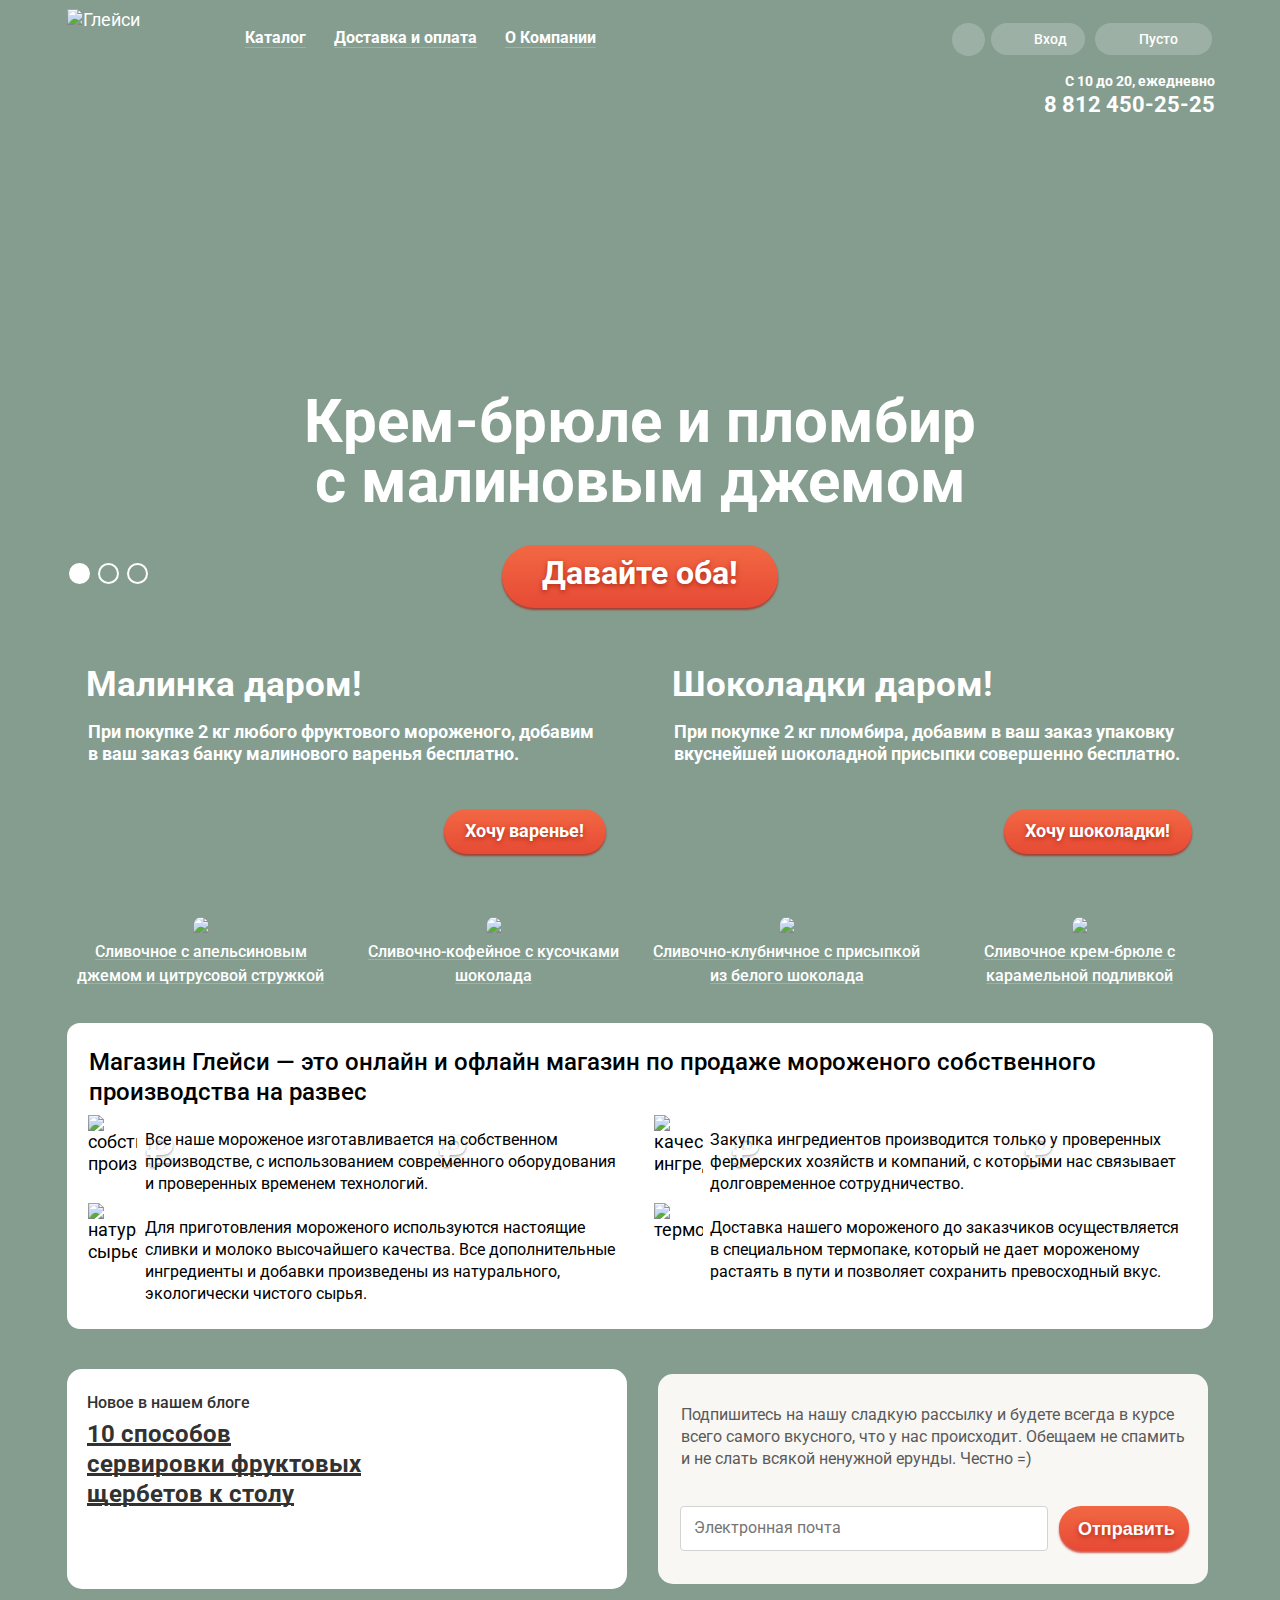
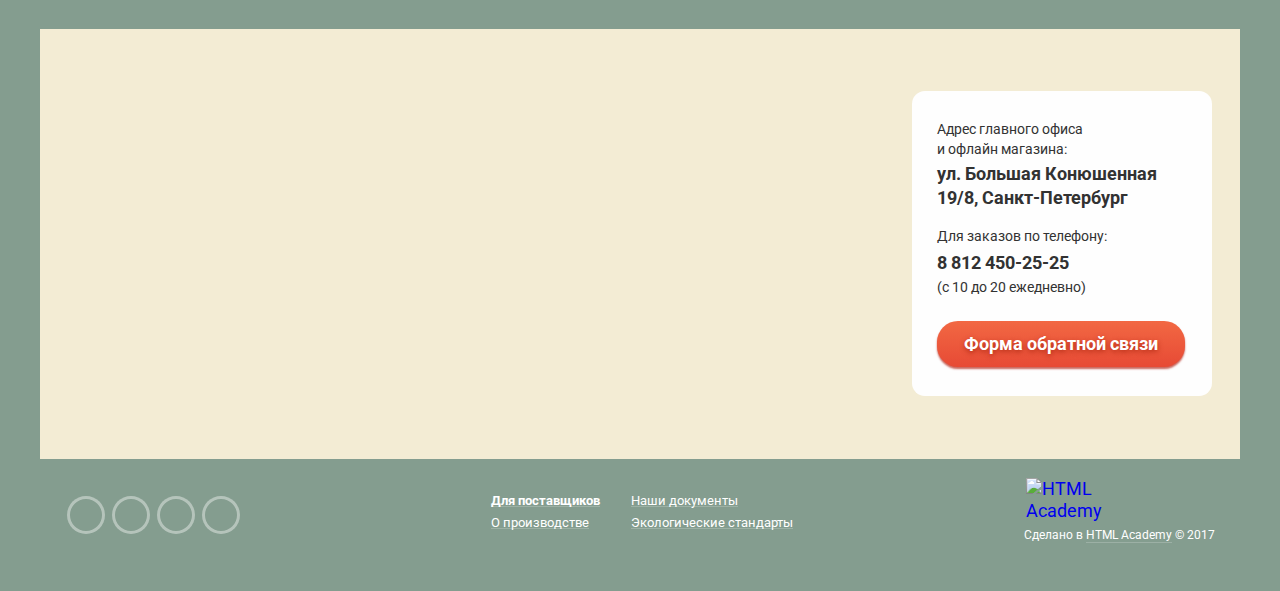
==== commit e0ac71bf: "правки после проверки" ====
--- a/index.html
+++ b/index.html
@@ -1,287 +1,275 @@
 <!DOCTYPE html>
-<html lang="ru">
-  <head>
-    <meta charset="utf-8">
-    <title>Gllacy Shop</title>
-    <link href="css/normalize.css" rel="stylesheet">
-    <link href="https://fonts.googleapis.com/css?family=Roboto:400,500,700,900&amp;subset=cyrillic" rel="stylesheet">
-    <link href="css/style.min.css" rel="stylesheet">
-  </head>
-  <body>
-    <input type="radio" id="btn-1" name="toggle" checked>
-    <input type="radio" id="btn-2" name="toggle">
-    <input type="radio" id="btn-3" name="toggle">
-    
-    <div class="site-wrapper">
-      <div class="content-wrapper">
-        <header class="main-header">
-          <div class="container clearfix">
-            <div class="logo">
-              <img src="img/logo.png" width="154" height="64" alt="Глейси">
+  <html lang="ru">
+    <head>
+      <meta charset="utf-8">
+      <title>Gllacy Shop</title>
+      <link href="css/normalize.css" rel="stylesheet">
+      <link href="https://fonts.googleapis.com/css?family=Roboto:400,500,700,900&amp;subset=cyrillic" rel="stylesheet">
+      <link href="css/style.css" rel="stylesheet">
+    </head>
+    <body>
+      <input type="radio" id="btn-1" name="toggle" checked>
+      <input type="radio" id="btn-2" name="toggle">
+      <input type="radio" id="btn-3" name="toggle">
+    
+      <div class="site-wrapper">
+        <div class="content-wrapper">
+          <header class="main-header">
+            <div class="container clearfix">
+              <div class="logo">
+                <img src="img/logo.png" width="154" height="64" alt="Глейси">
+              </div>
+            
+              <nav class="main-navigation">
+                <ul class="main-menu">
+                  <li class="link-menu"><a href="catalog.html">Каталог</a>
+                    <ul class="main-submenu">
+                      <li><a class="novelty" href="#">Новинки</a></li>
+                      <li><a href="catalog.html">Сливочное</a></li>
+                      <li><a href="#">Щербеты</a></li>
+                      <li><a href="#">Фруктовый лед</a></li>
+                      <li><a class="melorin" href="#">Мелорин</a></li>
+                    </ul>
+                  </li>  
+                  <li class="link-menu"><a href="#">Доставка и оплата</a></li>
+                  <li class="link-menu"><a href="#">О Компании</a></li>
+                </ul>
+              </nav>
+        
+              <div class="user-blok clearfix">
+                <div class="search">
+                  <a class="search-icon" href="#"></a>
+                  <div class="search-hover">
+                    <form class="search-subject">
+                      <input type="text" id="find" name="find" placeholder="Что ищем?" >
+                      <label for="find">Что ищем?</label>
+                    </form>  
+                  </div>  
+                </div>
+                <div class="enter">
+                  <a class="enter-icon" href="#">Вход</a>
+                  <div class="enter-hover">
+                    <form class="enter-form clearfix" method="post" action="#">
+                      <div class="enter-input">
+                        <input type="text" id="email" name="email" placeholder="Электронная почта">
+                        <label for="email">Электронная почта</label>
+                      </div>
+                      <div class="enter-input">
+                        <input type="password" id="login" name="login" placeholder="Пароль">
+                        <label for="login">Пароль</label>
+                      </div>  
+                      <button class="btn btn-enter" type="submit">Войти</button>
+                      <div class="enter-link">
+                        <a href="#">Забыли пароль?</a>
+                        <a href="#">Новая регистрация</a>
+                      </div>
+                    </form>  
+                  </div>  
+                </div>
+                <div class="shopping-cart">
+                  <a class="shopping-icon" href="#">Пусто</a>
+                </div>  
+              </div>
+        
+              <div class="timetable">	     
+                <p>С 10 до 20, ежедневно</p> 		
+                <p>8 812 450-25-25</p> 		
+              </div>  
+            </div>  
+          </header>
+    
+          <main> 
+            <div class="container clearfix">
+              <div class="slider">
+                <div class="slide" id="slide1">
+                  <div class="slide-title">Крем-брюле и пломбир с малиновым джемом</div>
+                  <a class="btn btn-slide" href="#">Давайте оба!</a>
+                </div>
+                <div class="slide" id="slide2">
+                  <div class="slide-title">Шоколадный пломбир и лимонный сорбет</div>
+                  <a class="btn btn-slide" href="#">Давайте оба!</a>
+                </div>
+                <div class="slide" id="slide3">
+                  <div class="slide-title">Пломбир с помадкой и клубничный щербет</div>
+                  <a class="btn btn-slide" href="#">Давайте оба!</a>
+                </div>
+            
+                <div class="slider-controls">
+                  <label class="slider-controls-label" for="btn-1"></label>
+                  <label class="slider-controls-label" for="btn-2"></label>
+                  <label class="slider-controls-label" for="btn-3"></label>
+                </div>
+              </div>  
+                          
+              <div class="gift-container clearfix">
+                <div class="gift-item raspberries clearfix">
+                  <h3>Малинка даром!</h3>
+                  <p>При покупке 2 кг любого фруктового мороженого, добавим в ваш заказ банку малинового варенья бесплатно.</p>
+                  <a class="btn btn-gift" href="#">Хочу варенье!</a>
+                </div>
+                <div class="gift-item chocolate clearfix" >
+                  <h3>Шоколадки даром!</h3> 
+                  <p>При покупке 2 кг пломбира, добавим в ваш заказ упаковку вкуснейшей шоколадной присыпки совершенно бесплатно.</p>
+                  <a class="btn btn-gift" href="#">Хочу шоколадки!</a>
+                </div>
+              </div>
+        
+              <div class="ice-cream">
+                <div class="ice-cream-item">
+                  <div class="ice-cream-image">
+                    <img src="img/orange.jpg" width="267" height="267" alt="Сливочное с апельсиновым джемом и цитрусовой стружкой">
+                  </div>
+                  <div class="ice-cream-price">
+                    <span class="font-price">310<img class="rub" src="img/rubol.png" width="31" height="36" alt="рубль"></span><span class="anothe-font">/кг</span>
+                  </div>  
+                  <a class="ice-cream-name" href="#" >Сливочное с апельсиновым джемом и цитрусовой стружкой</a>
+                </div>
+          
+                <div class="ice-cream-item">
+                  <div class="ice-cream-image">
+                    <img src="img/coffe.jpg" width="267" height="267" alt="Сливочно-кофейное с кусочками шоколада">
+                  </div>  
+                  <div class="ice-cream-price">
+                    <span class="font-price">380<img class="rub" src="img/rubol.png" width="31" height="36" alt="рубль"></span><span class="anothe-font">/кг</span>
+                  </div>  
+                  <a class="ice-cream-name" href="#" >Сливочно-кофейное с кусочками шоколада</a>
+                </div>
+          
+                <div class="ice-cream-item">
+                  <div class="ice-cream-image">
+                    <img src="img/strawberry.jpg" width="267" height="267" alt="Сливочно-клубничное с присыпкой из белого шоколада">
+                  </div>
+                  <div class="ice-cream-price">
+                    <span class="font-price">355<img class="rub" src="img/rubol.png" width="31" height="36" alt="рубль"></span><span class="anothe-font">/кг</span>
+                  </div>  
+                  <a class="ice-cream-name" href="#" >Сливочно-клубничное с присыпкой из белого шоколада</a>
+                </div>
+          
+                <div class="ice-cream-item">
+                  <div class="ice-cream-image">
+                    <img src="img/creme-brulee.jpg" width="267" height="267" alt="Сливочное крем-брюле с карамельной подливкой">
+                  </div>  
+                  <div class="ice-cream-price">
+                    <span class="font-price">415<img class="rub" src="img/rubol.png" width="31" height="36" alt="рубль"></span><span class="anothe-font">/кг</span>
+                  </div>  
+                  <a class="ice-cream-name" href="#" >Сливочное крем-брюле с карамельной подливкой</a>
+                </div>
+              </div>
+        
+              <section class="features clearfix">
+                <h3>Магазин Глейси — это онлайн и офлайн магазин по продаже мороженого собственного производства на развес</h3>
+                <div class="features-left">
+                  <div class="feature-item">
+                    <img src="img/ice-cream-icon.png" width="49" height="49" alt="собственное производство">
+                    <p> Все наше мороженое изготавливается на собственном производстве, с использованием современного оборудования и проверенных временем технологий.</p>
+                  </div>
+                  <div class="feature-item">
+                    <img src="img/leaf.png" width="49" height="49" alt="натуральное сырье">
+                    <p>Для приготовления мороженого используются настоящие сливки и молоко высочайшего качества. Все дополнительные ингредиенты и добавки произведены из натурального, экологически чистого сырья.
+                    </p>  
+                  </div>  
+                </div> 
+                <div class="features-right">
+                  <div class="feature-item">
+                    <img src="img/cow-icon.png" width="49" height="49" alt="качественные ингредиенты">
+                    <p>Закупка ингредиентов  производится только у проверенных фермерских хозяйств и компаний, с которыми нас связывает долговременное сотрудничество.
+                    </p> 
+                  </div>
+                  <div class="feature-item">
+                    <img src="img/thermometer-icon.png" width="49" height="49" alt="термоупаковка">
+                    <p>Доставка нашего мороженого до заказчиков осуществляется в специальном термопаке, который не дает мороженому растаять в пути и позволяет сохранить превосходный вкус.</p>  
+                  </div>  
+                </div>
+              </section>
+          
+              <div class="communion clearfix">
+                <section class="communion-item blog">
+                  <p>Новое в нашем блоге</p>
+                  <p><a href="#">10 способов сервировки фруктовых щербетов к столу</a></p>  
+                </section>
+
+                <section class="communion-item subscribe">
+                  <div class="subscribe-background">
+                    <p>Подпишитесь на нашу сладкую рассылку и будете всегда в курсе всего самого вкусного, что у нас происходит. Обещаем не спамить и не слать всякой ненужной ерунды. Честно =)</p>
+                    <form method="post" action="https://echo.htmlacademy.ru">
+                      <div class="subscribe-input">
+                        <input type="text" id="email-address" name="email-address"  placeholder="Электронная почта">
+                        <label for="email-address">Электронная почта</label>
+                      </div>  
+                      <button type="submit" class="btn btn-subscribe">Отправить</button>
+                    </form>
+                  </div>  
+                </section> 
+              </div>
+            </div>  
+      
+            <section class="contacts">
+              <div class="map" id="interactive-map"></div>
+              <div class="contacts-form">
+                <p class="office">Адрес главного офиса <br>и офлайн магазина:</p>
+                <p class="adress">ул. Большая Конюшенная<br> 19/8, Санкт-Петербург</p>
+                <p class="phone-order">Для заказов по телефону:</p>
+                <p class="phone-number">8 812 450-25-25</p> 
+                <p class="worktime">(с 10 до 20 ежедневно)</p>
+                <a class="btn btn-contacts" href="form.html">Форма обратной связи</a>
+              </div>
+            </section>     
+   
+          </main>
+    
+          <footer class="main-footer">
+            <div class="container clearfix">
+              <div class="footer-socials clearfix">
+                <a class="social social-tw" href="#">Twitter</a>
+                <a class="social social-inst" href="">Inst</a>
+                <a class="social social-fb" href="">Fb</a>
+                <a class="social social-vk" href="">Vk</a>
+              </div>
+          
+              <div class="provider-info clearfix">
+                <ul class="provider-info-left">
+                  <li><a href="#"><b>Для поставщиков</b></a></li>
+                  <li><a href="#">О производстве</a></li>
+                </ul>
+                <ul class="provider-info-right">
+                  <li><a href="#">Наши документы</a></li>
+                  <li><a href="#">Экологические стандарты</a></li>
+                </ul>  
+              </div>
+          
+              <div class="footer-copyright">
+                <a href="https://htmlacademy.ru/"><img src="img/academy.png" width="108" height="38" alt="HTML Academy"></a>
+                <p>Сделано в <a class="by" href="https://htmlacademy.ru/">HTML Academy</a> &#169; 2017</p>
+              </div>
             </div>
-            
-            <nav class="main-navigation">
-              <ul class="main-menu">
-                <li class="link-menu"><a href="catalog.html">Каталог</a>
-                  <ul class="main-submenu">
-                    <li><a class="novelty" href="#">Новинки</a></li>
-                    <li><a href="catalog.html">Сливочное</a></li>
-                    <li><a href="#">Щербеты</a></li>
-                    <li><a href="#">Фруктовый лед</a></li>
-                    <li><a class="melorin" href="#">Мелорин</a></li>
-                  </ul>
-                </li>  
-                <li class="link-menu"><a href="#">Доставка и оплата</a></li>
-                <li class="link-menu"><a href="#">О Компании</a></li>
-              </ul>
-            </nav>
-        
-            <div class="user-blok clearfix">
-              <div class="search">
-                <a class="search-icon" href="#"></a>
-                <div class="search-hover">
-                  <form class="search-subject">
-                    <input type="text" id="find" name="find" placeholder="Что ищем?" >
-                    <label for="find">Что ищем?</label>
-                  </form>  
-                </div>  
-              </div>
-              <div class="enter">
-                <a class="enter-icon" href="#">Вход</a>
-                <div class="enter-hover">
-                  <form class="enter-form clearfix" method="post" action="#">
-                    <div class="enter-input">
-                      <input type="text" id="email" name="email" placeholder="Электронная почта">
-                      <label for="email">Электронная почта</label>
-                    </div>
-                    <div class="enter-input">
-                      <input type="password" id="login" name="login" placeholder="Пароль">
-                      <label for="login">Пароль</label>
-                    </div>  
-                    <button class="btn btn-enter" type="submit">Войти</button>
-                    <div class="enter-link">
-                      <a href="#">Забыли пароль?</a>
-                      <a href="#">Новая регистрация</a>
-                    </div>
-                  </form>  
-                </div>  
-              </div>
-              <div class="shopping-cart">
-                <a class="shopping-icon" href="#">Пусто</a>
-              </div>  
-            </div>
-        
-            <div class="timetable">	     
-              <p>С 10 до 20, ежедневно</p> 		
-              <p>8 812 450-25-25</p> 		
-            </div>  
+          </footer>
+        </div> 
+      </div>
+    
+      <div class="modal-content">
+        <span class="modal-content-close">Закрыть</span>
+        <p>Мы обязательно вам ответим!</p>
+        <form class="content-form clearfix" action="#" method="post">
+          <div class="wrapper-input">  
+            <input  class="input-data" type="text" id="name" name="name" placeholder="Как вас зовут?">
+            <label for="name">Как вас зовут?</label>
+          </div>
+          <div class="wrapper-input">
+            <input class="input-data" type="text" id="your-mail" name="your-mail" placeholder="Ваша почта для ответа?">
+            <label for="your-mail">Ваша почта для ответа</label>
+          </div>
+          <div class="wrapper-input">
+            <textarea class="comment" name="comment" rows="10" placeholder="Напишите что-нибудь..."></textarea>
+            <label>Напишите что-нибудь...</label>
           </div>  
-        </header>
-    
-        <main> 
-          <div class="container clearfix">
-            <div class="slider">
-              <div class="slide" id="slide1">
-                <div class="slide-title">Крем-брюле и пломбир с малиновым джемом</div>
-                <a class="btn btn-slide" href="#">Давайте оба!</a>
-              </div>
-              <div class="slide" id="slide2">
-                <div class="slide-title">Шоколадный пломбир и лимонный сорбет</div>
-                <a class="btn btn-slide" href="#">Давайте оба!</a>
-              </div>
-              <div class="slide" id="slide3">
-                <div class="slide-title">Пломбир с помадкой и клубничный щербет</div>
-                <a class="btn btn-slide" href="#">Давайте оба!</a>
-              </div>
-            
-              <div class="slider-controls">
-                <label class="slider-controls-label" for="btn-1"></label>
-                <label class="slider-controls-label" for="btn-2"></label>
-                <label class="slider-controls-label" for="btn-3"></label>
-              </div>
-            </div>  
-                          
-            <div class="gift-container clearfix">
-              <div class="gift-item raspberries clearfix">
-                <h3>Малинка даром!</h3>
-                <p>При покупке 2 кг любого фруктового мороженого, добавим в ваш заказ банку малинового варенья бесплатно.</p>
-                <a class="btn btn-gift" href="#">Хочу варенье!</a>
-              </div>
-              <div class="gift-item chocolate clearfix" >
-                <h3>Шоколадки даром!</h3> 
-                <p>При покупке 2 кг пломбира, добавим в ваш заказ упаковку вкуснейшей шоколадной присыпки совершенно бесплатно.</p>
-                <a class="btn btn-gift" href="#">Хочу шоколадки!</a>
-              </div>
-            </div>
-        
-            <div class="ice-cream">
-              <div class="ice-cream-item">
-                <div class="ice-cream-image">
-                  <img src="img/orange.jpg" width="267" height="267" alt="Сливочное с апельсиновым джемом и цитрусовой стружкой">
-                </div>
-                <div class="ice-cream-hit" >
-                  <img  src="img/hit.png" width="61" height="61" alt="хит продаж">
-                </div>  
-                <div class="ice-cream-price">
-                  <span class="font-price">310<img class="rub" src="img/rubol.png" width="31" height="36" alt="рубль"></span><span class="anothe-font">/кг</span>
-                </div>  
-                <a class="ice-cream-name" href="#" >Сливочное с апельсиновым джемом и цитрусовой стружкой</a>
-              </div>
-          
-              <div class="ice-cream-item">
-                <div class="ice-cream-image">
-                  <img src="img/coffe.jpg" width="267" height="267" alt="Сливочно-кофейное с кусочками шоколада">
-                </div>  
-                <div class="ice-cream-hit" >
-                  <img  src="img/hit.png" width="61" height="61" alt="хит продаж">
-                </div> 
-                <div class="ice-cream-price">
-                  <span class="font-price">380<img class="rub" src="img/rubol.png" width="31" height="36" alt="рубль"></span><span class="anothe-font">/кг</span>
-                </div>  
-                <a class="ice-cream-name" href="#" >Сливочно-кофейное с кусочками шоколада</a>
-              </div>
-          
-              <div class="ice-cream-item">
-                <div class="ice-cream-image">
-                  <img src="img/strawberry.jpg" width="267" height="267" alt="Сливочно-клубничное с присыпкой из белого шоколада">
-                </div>
-                <div class="ice-cream-hit" >
-                  <img  src="img/hit.png" width="61" height="61" alt="хит продаж">
-                </div>  
-                <div class="ice-cream-price">
-                  <span class="font-price">355<img class="rub" src="img/rubol.png" width="31" height="36" alt="рубль"></span><span class="anothe-font">/кг</span>
-                </div>  
-                <a class="ice-cream-name" href="#" >Сливочно-клубничное с присыпкой из белого шоколада</a>
-              </div>
-          
-              <div class="ice-cream-item">
-                <div class="ice-cream-image">
-                  <img src="img/creme-brulee.jpg" width="267" height="267" alt="Сливочное крем-брюле с карамельной подливкой">
-                </div>  
-                <div class="ice-cream-hit" >
-                  <img  src="img/hit.png" width="61" height="61" alt="хит продаж">
-                </div>
-                <div class="ice-cream-price">
-                  <span class="font-price">415<img class="rub" src="img/rubol.png" width="31" height="36" alt="рубль"></span><span class="anothe-font">/кг</span>
-                </div>  
-                <a class="ice-cream-name" href="#" >Сливочное крем-брюле с карамельной подливкой</a>
-              </div>
-            </div>
-        
-            <section class="features clearfix">
-              <h3>Магазин Глейси — это онлайн и офлайн магазин по продаже мороженого собственного производства на развес</h3>
-              <div class="features-left">
-                <div class="feature-item">
-                  <img src="img/ice-cream-icon.png" width="49" height="49" alt="собственное производство">
-                  <p> Все наше мороженое изготавливается на собственном производстве, с использованием современного оборудования и проверенных временем технологий.</p>
-                </div>
-                <div class="feature-item">
-                  <img src="img/leaf.png" width="49" height="49" alt="натуральное сырье">
-                  <p>Для приготовления мороженого используются настоящие сливки и молоко высочайшего качества. Все дополнительные ингредиенты и добавки произведены из натурального, экологически чистого сырья.
-                  </p>  
-                </div>  
-              </div> 
-              <div class="features-right">
-                <div class="feature-item">
-                  <img src="img/cow-icon.png" width="49" height="49" alt="качественные ингредиенты">
-                  <p>Закупка ингредиентов  производится только у проверенных фермерских хозяйств и компаний, с которыми нас связывает долговременное сотрудничество.
-                  </p> 
-                </div>
-                <div class="feature-item">
-                  <img src="img/thermometer-icon.png" width="49" height="49" alt="термоупаковка">
-                  <p>Доставка нашего мороженого до заказчиков осуществляется в специальном термопаке, который не дает мороженому растаять в пути и позволяет сохранить превосходный вкус.</p>  
-                </div>  
-              </div>
-            </section>
-          
-            <div class="communion clearfix">
-              <section class="communion-item blog">
-                <p>Новое в нашем блоге</p>
-                <p><a href="#">10 способов сервировки фруктовых щербетов к столу</a></p>  
-              </section>
-
-              <section class="communion-item subscribe">
-                <div class="subscribe-background">
-                  <p>Подпишитесь на нашу сладкую рассылку и будете всегда в курсе всего самого вкусного, что у нас происходит. Обещаем не спамить и не слать всякой ненужной ерунды. Честно =)</p>
-                  <form method="post" action="https://echo.htmlacademy.ru">
-                    <div class="subscribe-input">
-                      <input type="text" id="email-address" name="email-address"  placeholder="Электронная почта">
-                      <label for="email-address">Электронная почта</label>
-                    </div>  
-                    <button type="submit" class="btn btn-subscribe">Отправить</button>
-                  </form>
-                </div>  
-              </section> 
-            </div>
-          </div>  
-      
-          <section class="contacts">
-            <div class="map" id="interactive-map"></div>
-            <div class="contacts-form">
-              <p class="office">Адрес главного офиса <br>и офлайн магазина:</p>
-              <p class="adress">ул. Большая Конюшенная<br> 19/8, Санкт-Петербург</p>
-              <p class="phone-order">Для заказов по телефону:</p>
-              <p class="phone-number">8 812 450-25-25</p> 
-              <p class="worktime">(с 10 до 20 ежедневно)</p>
-              <a class="btn btn-contacts" href="#">Форма обратной связи</a>
-            </div>
-          </section>     
-   
-        </main>
-    
-        <footer class="main-footer">
-          <div class="container clearfix">
-            <div class="footer-socials">
-              <a class="social social-tw" href="#">Twitter</a>
-              <a class="social social-inst" href="">Inst</a>
-              <a class="social social-fb" href="">Fb</a>
-              <a class="social social-vk" href="">Vk</a>
-            </div>
-          
-            <div class="provider-info clearfix">
-              <ul class="provider-info-left">
-                <li><a href="#"><b>Для поставщиков</b></a></li>
-                <li><a href="#">О производстве</a></li>
-              </ul>
-              <ul class="provider-info-right">
-                <li><a href="#">Наши документы</a></li>
-                <li><a href="#">Экологические стандарты</a></li>
-              </ul>  
-            </div>
-          
-            <div class="footer-copyright">
-              <a href="https://htmlacademy.ru/"><img src="img/academy.png" width="108" height="38" alt="HTML Academy"></a>
-              <p>Сделано в <a class="by" href="https://htmlacademy.ru/">HTML Academy</a> &#169; 2017</p>
-            </div>
-          </div>
-        </footer>
-      </div> 
-    </div>
-    
-    <div class="modal-content">
-      <span class="modal-content-close">Закрыть</span>
-      <p>Мы обязательно вам ответим!</p>
-      <form class="content-form clearfix" action="#" method="post">
-        <div class="wrapper-input">  
-          <input  class="input-data" type="text" id="name" name="name" placeholder="Как вас зовут?">
-          <label for="name">Как вас зовут?</label>
-        </div>
-        <div class="wrapper-input">
-          <input class="input-data" type="text" id="your-mail" name="your-mail" placeholder="Ваша почта для ответа?">
-          <label for="your-mail">Ваша почта для ответа</label>
-        </div>
-        <div class="wrapper-input">
-          <textarea class="comment" name="comment" rows="10" placeholder="Напишите что-нибудь..."></textarea>
-          <label>Напишите что-нибудь...</label>
-        </div>  
-        <button class="btn btn-comment" type="submit">Отправить</button>
-      </form>  
-    </div>  
-    <div class="modal-overlay"></div>
-    
-    <script type="text/javascript" charset="utf-8" async src="https://api-maps.yandex.ru/services/constructor/1.0/js/?sid=5M9b_7KjkB15a9XLBF0X9IHAoAzjGrNx&amp;width=1200&amp;height=430&amp;lang=ru_RU&amp;sourceType=constructor&amp;scroll=true&id=interactive-map"></script>
-    
-    <script src="js/modal-window.min.js"></script>
-    
-  </body>
-</html>
+          <button class="btn btn-comment" type="submit">Отправить</button>
+        </form>  
+      </div>  
+      <div class="modal-overlay"></div>
+    
+      <script type="text/javascript" charset="utf-8" async src="https://api-maps.yandex.ru/services/constructor/1.0/js/?sid=5M9b_7KjkB15a9XLBF0X9IHAoAzjGrNx&amp;width=1200&amp;height=430&amp;lang=ru_RU&amp;sourceType=constructor&amp;scroll=true&id=interactive-map"></script>
+    
+      <script src="js/modal-window.min.js"></script>
+    
+    </body>
+  </html>
--- a/css/style.css
+++ b/css/style.css
@@ -0,0 +1,2183 @@
+html,
+body {
+    margin: 0;
+    padding: 0;
+}
+body {
+    font-family: "Roboto", "Arial", sans-serif;
+    font-size: 18px;
+    line-height: 22px;
+    color: #ffffff;
+    background-color: #849d8f;
+}
+
+img {
+  max-width: 100%;
+  height: auto;
+}
+
+.clearfix::after {
+    content: "";
+    display: table;
+    clear: both;
+}
+.site-wrapper {
+    background-color: #849d8f;
+    background-image: url("../img/ice-cream-1.png");
+    background-repeat: no-repeat;
+    background-position: top center;
+    margin: 0 auto;
+    -webkit-transition: background-image 0.5s ease, background-color 0.5s ease;
+    transition: background-image 0.5s ease, background-color 0.5s ease;
+}
+.content-wrapper {
+    width: 1200px;
+    margin: 0 auto;
+}
+.site-wrapper::before,
+.site-wrapper::after {
+    content: "";
+    visibility: hidden;
+}
+.site-wrapper::before {
+    background-image: url("../img/ice-cream-2-8.png");
+}
+.site-wrapper::after {
+    background-image: url("../img/ice-cream-3-8.png");
+}
+.main-header {
+    margin-bottom: 20px;
+}
+.container {
+    position: relative;
+    padding: 0 27px;
+}
+.logo {
+    float: left;
+    width: 152px;
+    margin-right: 11px;
+}
+.logo img {
+    padding-top: 9px;
+    padding-left: 0;
+}
+.main-navigation {
+    float: left;
+    width: 397px;
+}
+.main-menu {
+    margin: 0;
+    padding: 0;
+    list-style: none;
+    margin-top: 23px;
+}
+.main-menu > li {
+    position: relative;
+    display: inline-block;
+    vertical-align: top;
+    margin-right: -4px;
+    padding-bottom: 10px;
+}
+.main-menu  a {
+  position: relative;
+    display: block;
+    padding-top: 6px;
+    padding-bottom: 8px;
+    padding-left: 15px;
+    padding-right: 13px;
+    text-decoration: none;
+    font-size: 16px;
+    line-height: 18px;
+    font-weight: 700;
+    color: #ffffff;
+}
+.main-menu a::after {
+    position: absolute;
+    display: block;
+    content: "";
+    height: 1px;
+    left: 15px;
+    right: 13px;
+    background-image: linear-gradient(to left, rgba(255, 255, 255, 0.2), rgba(255, 255, 255, 0.2));
+    background-position: 0 95%;
+    background-size: 10px 1px;
+    background-repeat: repeat-x;
+}
+.main-menu a[href]:hover {
+    background: #f7f6f3;
+    border-radius: 18px;
+    color: #000;
+}
+
+.main-menu a[href]:active {
+    background: #ededed;
+    border-radius: 18px;
+    color: #000;
+    box-shadow: inset 0 2px 1px #696969;
+}
+
+.main-menu a[href]:hover::after,
+.main-menu a[href]:active::after {
+  display: none;
+}
+
+.main-menu .current {
+    color: #fff;
+    background-color: #d07058;
+    border-radius: 18px;
+}
+.main-menu .current::after {
+    content: "";
+    display: none;
+}
+.main-menu > li:hover .main-submenu {
+    display: block;
+}
+.main-menu .main-submenu {
+    display: none;
+    position: absolute;
+    width: 144px;
+    top: 37px;
+    left: -6px;
+    margin: 0;
+    padding: 0;
+    list-style: none;
+    background-color: #f8f7f4;
+    border-radius: 4px;
+    overflow: hidden;
+    box-shadow: 0 20px 20px 0 rgba(0, 0, 0, 0.4);
+    z-index: 2;
+}
+.main-submenu li {
+    margin-bottom: 0;
+}
+.main-submenu a {
+    font-size: 14px;
+    line-height: 16px;
+    color: #000;
+    padding-left: 21px;
+    padding-top: 9px;
+    padding-bottom: 7px;
+    font-weight: 400;
+}
+
+.main-submenu a::after {
+  display: none;
+}
+
+.main-submenu a[href]:hover {
+    border-radius: 0px;
+    background-color: #fbded7;
+}
+.main-submenu a[href]:active {
+    border-radius: 0px;
+    background-color: #f6b5a5;
+    box-shadow: none;
+}
+.main-submenu .novelty {
+    position: relative;
+    font-weight: 700;
+    padding-top: 10px;
+    padding-bottom: 14px;
+}
+.main-submenu .novelty::after {
+    position: absolute;
+    content: "";
+    height: 1px;
+    background-color: #d1d0ce;
+    bottom: 0;
+    left: 6px;
+    right: 9px;
+}
+.main-submenu .current-creem {
+    background-color: #d07058;
+}
+.main-submenu .melorin {
+    padding-bottom: 12px;
+}
+.user-blok {
+    position: relative;
+    float: right;
+    width: 261px;
+    margin-top: 23px;
+    margin-right: 0;
+    margin-bottom: 3px;
+}
+.user-blok > div {
+    float: left;
+    vertical-align: top;
+}
+.user-blok a {
+    display: block;
+    font-size: 14px;
+    line-height: 16px;
+    font-weight: 500;
+    color: #fff;
+    text-decoration: none;
+}
+.search {
+    margin-right: 6px;
+    padding-bottom: 30px;
+}
+.search-icon {
+    position: relative;
+    width: 33px;
+    height: 33px;
+    border-radius: 50%;
+    background-color: rgba(255, 255, 255, 0.2);
+}
+.search-icon::before {
+    position: absolute;
+    content: "";
+    width: 17px;
+    height: 17px;
+    top: 7px;
+    left: 8px;
+    background-image: url("../img/sprite.png");
+    background-position: -10px -10px;
+    background-repeat: no-repeat;
+}
+.search-icon:hover {
+    color: #323232;
+    background-color: rgba(255, 255, 255, 1);
+}
+.search-icon:hover::before {
+    position: absolute;
+    content: "";
+    width: 17px;
+    min-height: 17px;
+    top: 7px;
+    left: 9px;
+    background-image: url("../img/sprite.png");
+    background-position: -10px -47px;
+    background-repeat: no-repeat;
+}
+.search:hover .search-hover {
+    display: block;
+}
+/*------------- Всплывающее окно "Поиск" ---- */
+
+.search-hover {
+    display: none;
+    position: absolute;
+    top: 37px;
+    left: -310px;
+    color: #999999;
+    font-size: 14px;
+    line-height: 24px;
+    font-weight: 400;
+    background-color: #f8f7f4;
+    border-radius: 6px;
+    box-shadow: 0 20px 20px 0 rgba(0, 0, 0, 0.4);
+    z-index: 40;
+}
+.search-hover input[type="text"] {
+    width: 310px;
+    padding-left: 13px;
+    padding-right: 15px;
+    padding-top: 9px;
+    padding-bottom: 10px;
+    margin-left: 16px;
+    margin-right: 16px;
+    margin-top: 18px;
+    margin-bottom: 21px;
+    border-radius: 5px;
+    box-sizing: border-box;
+    border-style: none;
+    border: 1px solid #d3d3d2;
+    font-family: "Roboto", "Arial", sans-serif;
+    font-size: 14px;
+    line-height: 24px;
+    font-weight: 400;
+}
+.search-hover input[type="text"]:focus {
+    border: 1px solid #8fbdec;
+    box-shadow: 0 0 0 1px #8fbdec;
+}
+.search-subject {
+    position: relative;
+}
+.search-subject label {
+    position: absolute;
+    top: 0;
+    left: 32px;
+    opacity: 0;
+}
+.search-subject input[type="text"]:hover {
+    box-shadow: 0 0 0 1px #d3d3d2;
+}
+  
+.search-subject input[type="text"]:focus + label {
+    opacity: 1;
+    font-size: 11px;
+    line-height: 13px;
+    font-weight: 400;
+    color: #5b9ddf;
+}
+/*--------------------------------*/
+
+.enter {
+    padding-bottom: 30px;
+    margin-right: 10px;
+}
+.enter-icon {
+    position: relative;
+    padding-left: 43px;
+    padding-right: 18px;
+    padding-top: 8px;
+    padding-bottom: 8px;
+    border-radius: 20px;
+    background-color: rgba(255, 255, 255, 0.2);
+}
+.enter-icon::before {
+    position: absolute;
+    content: "";
+    top: 6px;
+    left: 16px;
+    width: 21px;
+    height: 19px;
+    background-image: url("../img/sprite.png");
+    background-repeat: no-repeat;
+    background-position: -10px -263px;
+}
+.enter-icon:hover {
+    color: #323232;
+    background-color: rgba(255, 255, 255, 1);
+}
+.enter-icon:hover::before {
+    position: absolute;
+    content: "";
+    top: 6px;
+    left: 16px;
+    width: 21px;
+    height: 19px;
+    background-image: url("../img/sprite.png");
+    background-repeat: no-repeat;
+    background-position: -10px -302px;
+}
+.enter:hover .enter-hover {
+    display: block;
+}
+/*------------- Всплывающая форма Вход -------------*/
+
+.enter-hover {
+    display: none;
+    position: absolute;
+    top: 36px;
+    right: 123px;
+    width: 277px;
+    background-color: #f8f7f4;
+    border-radius: 6px;
+    box-shadow: 0 20px 20px 0 rgba(0, 0, 0, 0.4);
+    z-index: 30;
+}
+.enter-hover input[type="text"],
+.enter-hover input[type="password"] {
+    width: 240px;
+    padding-left: 13px;
+    padding-right: 14px;
+    padding-top: 9px;
+    padding-bottom: 9px;
+    margin-top: 20px;
+    margin-left: 19px;
+    margin-bottom: 20px;
+    border-radius: 5px;
+    box-sizing: border-box;
+    border-style: none;
+    border: 1px solid #d3d3d2;
+    font-family: "Roboto", "Arial", sans-serif;
+    font-size: 14px;
+    line-height: 24px;
+    font-weight: 400;
+}
+.enter-hover input[type="text"]:focus,
+.enter-hover input[type="password"]:focus {
+    border: 1px solid #8fbdec;
+    box-shadow: 0 0 0 1px #8fbdec;
+}
+.enter-hover input[name="email"] {
+    margin-bottom: 0;
+}
+.enter-input {
+    position: relative;
+}
+.enter-input label {
+    position: absolute;
+    top: 5px;
+    left: 32px;
+    opacity: 0;
+}
+
+.enter-input input[name="email"]:hover,
+.enter-input input[name="login"]:hover {
+    box-shadow: 0 0 0 1px #d3d3d2;
+}
+
+.enter-input input[name="email"]:focus + label,
+.enter-input input[name="login"]:focus + label {
+    opacity: 1;
+    font-size: 11px;
+    line-height: 13px;
+    font-weight: 400;
+    color: #5b9ddf;
+}
+.btn {
+    display: inline-block;
+    vertical-align: top;
+    text-decoration: none;
+    text-shadow: 0 2px 5px rgba(160, 32, 11, 0.76);
+    background: #f06240;
+    background-image: -webkit-linear-gradient(top, #f26843 0%, #e74a35 100%);
+    background-image: linear-gradient(to bottom, #f26843 0%, #e74a35 100%);
+    box-shadow: 0 2px 2px rgba(172, 16, 0, 0.64);
+    border-radius: 40px;
+}
+.btn-enter {
+    margin-left: 19px;
+    margin-right: 15px;
+    padding-top: 11px;
+    padding-bottom: 10px;
+    padding-left: 22px;
+    padding-right: 23px;
+    font-size: 18px;
+    line-height: 24px;
+    font-weight: 700;
+    color: #fefefe;
+    border-radius: 20px;
+    box-shadow: none;
+    border: none;
+    text-shadow: 0 2px 5px rgba(160, 32, 11, 0.76);
+    box-shadow: 0 2px 2px rgba(172, 16, 0, 0.64);
+    outline: none;
+}
+.enter-link {
+    float: right;
+    width: 125px;
+    margin-right: 14px;
+    margin-bottom: 23px;
+    margin-top: -2px;
+}
+.enter-link a {
+    display: inline;
+    color: #323232;
+    font-size: 13px;
+    line-height: 20px;
+    font-weight: 400;
+    text-decoration: none;
+    background-image: -webkit-linear-gradient(right, rgba(0, 0, 0, 0.3), rgba(0, 0, 0, 0.3));
+    background-image: linear-gradient(to left, rgba(0, 0, 0, 0.3), rgba(0, 0, 0, 0.3));
+    background-position: 0 95%;
+    background-size: 10px 1px;
+    background-repeat: repeat-x;
+}
+.enter-link a:hover,
+.enter-link a:active {
+    color: #e84d37;
+    background-image: -webkit-linear-gradient(right, rgba(232, 77, 55, 0.3), rgba(232, 77, 55, 0.3));
+    background-image: linear-gradient(to left, rgba(232, 77, 55, 0.3), rgba(232, 77, 55, 0.3));
+    background-position: 0 95%;
+    background-size: 10px 1px;
+    background-repeat: repeat-x;
+}
+/*---------------------------------------------*/
+
+.shopping-icon {
+    position: relative;
+    padding-left: 44px;
+    padding-right: 34px;
+    padding-top: 8px;
+    padding-bottom: 8px;
+    border-radius: 20px;
+    background-color: rgba(255, 255, 255, 0.2);
+}
+.shopping-icon-full {
+    position: relative;
+    padding-left: 44px;
+    padding-right: 16px;
+    padding-top: 8px;
+    padding-bottom: 8px;
+    border-radius: 20px;
+    background-color: rgba(255, 255, 255, 0.2);
+}
+.shopping-icon::before {
+    position: absolute;
+    content: "";
+    top: 6px;
+    left: 17px;
+    width: 21px;
+    height: 20px;
+    background-image: url("../img/sprite.png");
+    background-repeat: no-repeat;
+    background-position: -10px -84px;
+}
+.shopping-icon-full::before {
+    position: absolute;
+    content: "";
+    top: 6px;
+    left: 16px;
+    width: 21px;
+    height: 20px;
+    background-image: url("../img/sprite.png");
+    background-repeat: no-repeat;
+    background-position: -10px -84px;
+}
+.shopping-icon-full:hover {
+    color: #323232;
+    background-color: rgba(255, 255, 255, 1);
+}
+.shopping-icon-full:hover::before {
+    position: absolute;
+    content: "";
+    top: 5px;
+    left: 16px;
+    width: 21px;
+    height: 20px;
+    background-image: url("../img/sprite.png");
+    background-repeat: no-repeat;
+    background-position: -10px -124px;
+}
+.timetable {
+    position: absolute;
+    top: 73px;
+    right: 25px;
+}
+.timetable p:first-of-type {
+    margin: 0;
+    padding: 0;
+    font-size: 14px;
+    line-height: 16px;
+    font-weight: 700;
+    text-align: right;
+    margin-bottom: 4px;
+}
+.timetable p:last-of-type {
+    margin: 0;
+    padding: 0;
+    font-size: 22px;
+    line-height: 24px;
+    font-weight: 700;
+    text-align: right;
+}
+.slider {
+    position: relative;
+    text-align: center;
+    padding-top: 284px;
+    color: #fff;
+    margin-bottom: 40px;
+}
+.slide {
+    display: none;
+}
+.slide-title {
+    width: 700px;
+    font-size: 60px;
+    line-height: 60.35px;
+    font-weight: 700;
+    margin: -1px auto;
+    margin-bottom: 32px;
+}
+.slide a {
+    font-size: 32px;
+    line-height: 44px;
+    font-weight: 700;
+}
+.btn-slide {
+    padding-top: 6px;
+    padding-right: 40px;
+    padding-left: 40px;
+    padding-bottom: 13px;
+    color: #fff;
+}
+.btn:hover {
+    background-image: -webkit-linear-gradient(top, #f58669 0%, #ec6f5e 100%);
+    background-image: linear-gradient(to bottom, #f58669 0%, #ec6f5e 100%);
+    box-shadow: 0 2px 0 2px rgba(172, 16, 0, 1);
+}
+.btn:active {
+    background: -webkit-linear-gradient(top, #d84732 0%, #e1613e 100%);
+    background: linear-gradient(to bottom, #d84732 0%, #e1613e 100%);
+    box-shadow: inset 0 2px 0 2px rgba(172, 16, 0, 1);
+}
+.slider-controls {
+    position: absolute;
+    bottom: 23px;
+    left: 2px;
+    z-index: 30;
+    font-size: 0;
+}
+.slider-controls label {
+    display: inline-block;
+    vertical-align: top;
+    width: 17px;
+    height: 17px;
+    margin-right: 8px;
+    background-color: transparent;
+    border: 2px solid #fff;
+    border-radius: 50%;
+    cursor: pointer;
+}
+.slider-controls label:hover {
+    background-color: rgba(255, 255, 255, 0.4);
+}
+body > input[type="radio"] {
+    display: none;
+}
+#btn-1:checked ~ .site-wrapper #slide1,
+#btn-2:checked ~ .site-wrapper #slide2,
+#btn-3:checked ~ .site-wrapper #slide3 {
+    display: block;
+}
+#btn-1:checked ~ .site-wrapper label[for="btn-1"],
+#btn-2:checked ~ .site-wrapper label[for="btn-2"],
+#btn-3:checked ~ .site-wrapper label[for="btn-3"] {
+    background-color: #ffffff;
+}
+#btn-1:checked ~ .site-wrapper {
+    background-color: #849d8f;
+    background-image: url("../img/ice-cream-1.png");
+}
+#btn-2:checked ~ .site-wrapper {
+    background-color: #8996a6;
+    background-image: url("../img/ice-cream-2-8.png");
+}
+#btn-3:checked ~ .site-wrapper {
+    background-color: #9d8b84;
+    background-image: url("../img/ice-cream-3-8.png");
+}
+.gift-container {
+    margin-bottom: 39px;
+}
+.gift-item {
+    float: left;
+    width: 560px;
+    min-height: 229px;
+    margin-right: 26px;
+    border-radius: 16px;
+}
+.gift-item:last-child {
+    margin-right: 0;
+}
+.raspberries {
+    position: relative;
+    background: url("../img/raspberries.jpg");
+    background-size: cover;
+}
+.chocolate {
+    position: relative;
+    background: url("../img/chocolate.jpg");
+    background-size: cover;
+}
+.gift-item h3 {
+    margin: 0;
+    padding: 0;
+    font-size: 35px;
+    line-height: 41px;
+    font-weight: 700;
+    margin-top: 16px;
+    margin-bottom: 16px;
+    margin-left: 19px;
+}
+.gift-item p {
+    margin: 0;
+    padding: 0;
+    font-size: 18px;
+    line-height: 22px;
+    font-weight: 700;
+    padding-right: 21px;
+    padding-left: 21px;
+}
+.btn-gift {
+    float: right;
+    margin-top: 44px;
+    margin-right: 21px;
+    margin-bottom: 24px;
+    font-size: 18px;
+    line-height: 24px;
+    font-weight: 700;
+    color: #fff;
+    padding-top: 10px;
+    padding-bottom: 11px;
+    padding-left: 21px;
+    padding-right: 22px;
+}
+.ice-cream {
+    margin-bottom: 31px;
+    font-size: 0;
+}
+.ice-cream-item {
+    position: relative;
+    display: inline-block;
+    vertical-align: top;
+    width: 267px;
+    margin-right: 26px;
+    text-align: center;
+}
+.ice-cream-item:nth-child(4n) {
+    margin-right: 0;
+}
+
+.ice-cream-item::before {
+    position: absolute;
+    content:"";
+    width: 61px;
+    height: 61px; 
+    top: 0;
+    left: 0;
+    background-image: url("../img/hit.png");
+    z-index: 3;
+}
+
+.ice-cream-image img {
+    border-radius: 50%;
+    margin-bottom: 0;
+    margin-bottom: 5px;
+}
+.ice-cream-hit img {
+    position: absolute;
+    top: 1px;
+    left: 1px;
+}
+.ice-cream-price {
+    position: absolute;
+    left: 0;
+    top: 209px;
+    font-size: 45px;
+    line-height: 45px;
+    font-weight: 700;
+    white-space: nowrap;
+}
+.rub {
+    position: absolute;
+    width: 31px;
+    height: 36px;
+    top: 12px;
+    left: 77px;
+}
+.font-price {
+    position: relative;
+    font-size: 45px;
+    line-height: 45px;
+    font-weight: 700;
+    white-space: nowrap;
+}
+.anothe-font {
+    font-size: 30px;
+    line-height: 45px;
+    white-space: nowrap;
+    padding-left: 34px;
+}
+.ice-cream-name {
+    font-size: 16px;
+    line-height: 15px;
+    font-weight: 500;
+    color: #fff;
+    text-decoration: none;
+    margin-left: 5px;
+    margin-right: 3px;
+    margin: 0 auto;
+    background-image: -webkit-linear-gradient(right, rgba(255, 255, 255, 0.2), rgba(255, 255, 255, 0.2));
+    background-image: linear-gradient(to left, rgba(255, 255, 255, 0.2), rgba(255, 255, 255, 0.2));
+    background-position: 0 95%;
+    background-size: 10px 1px;
+    background-repeat: repeat-x;
+    text-align: center;
+}
+.ice-cream-name:active,
+.ice-cream-name:hover {
+    color: #ffbc9e;
+    background-image: -webkit-linear-gradient(right, rgba(255, 188, 158, 0.3), rgba(255, 188, 158, 0.3));
+    background-image: linear-gradient(to left, rgba(255, 188, 158, 0.3), rgba(255, 188, 158, 0.3));
+    background-position: 0 95%;
+    background-size: 10px 1px;
+    background-repeat: repeat-x;
+}
+.features {
+    margin-bottom: 40px;
+    width: 1146px;
+    background: #ffffff url("../img/wafe_pattern.jpg") repeat;
+    padding-top: 1px;
+    border-radius: 13px;
+    color: #000;
+}
+.features h3 {
+    margin: 0;
+    padding: 0;
+    font-size: 24px;
+    line-height: 30px;
+    font-weight: 500;
+    margin-top: 23px;
+    margin-left: 22px;
+    margin-bottom: 22px;
+}
+.features-left {
+    float: left;
+    width: 560px;
+    margin-right: 26px;
+    padding-bottom: 2px;
+}
+.features-right {
+    float: right;
+    width: 560px;
+}
+.feature-item {
+    position: relative;
+}
+.features-left p {
+    margin: 0;
+    padding: 0;
+    font-size: 16px;
+    line-height: 22px;
+    font-weight: 400;
+    margin-bottom: 22px;
+    padding-left: 78px;
+}
+.features-right p {
+    margin: 0;
+    padding: 0;
+    font-size: 16px;
+    line-height: 22px;
+    font-weight: 400;
+    margin-bottom: 22px;
+    padding-left: 57px;
+    padding-right: 22px;
+}
+.features-left img {
+    position: absolute;
+    left: 21px;
+    top: -14px;
+}
+.features-right img {
+    position: absolute;
+    left: 1px;
+    top: -14px;
+}
+.communion {
+    margin-bottom: 40px;
+}
+.communion-item {
+    width: 560px;
+    min-height: 220px;
+    float: left;
+    margin-right: 26px;
+    border-radius: 15px;
+}
+.communion-item:last-child {
+    margin-right: 0;
+}
+.blog {
+    font-size: 16px;
+    line-height: 22px;
+    color: #323232;
+    background: #ffffff url("../img/strawberry-background.jpg") no-repeat;
+}
+.blog p {
+    margin: 0;
+    padding: 0;
+    width: 286px;
+    font-size: 16px;
+    line-height: 22px;
+    font-weight: 500;
+    color: #323232;
+    padding-left: 20px;
+}
+.blog p:first-of-type {
+    padding-top: 23px;
+    padding-bottom: 5px;
+}
+.blog a {
+    font-size: 24px;
+    line-height: 30px;
+    font-weight: 700;
+    color: #323232;
+    background-image: -webkit-linear-gradient(right, #323232, #323232);
+    background-image: linear-gradient(to left, #323232, #323232);
+    background-position: 0 90%;
+    background-size: 10px 2px;
+    background-repeat: repeat-x;
+}
+.blog a:hover,
+.blog a:active {
+    color: #e84d37;
+    text-decoration: none;
+    background-image: -webkit-linear-gradient(right, rgba(232, 77, 55, 0.3), rgba(232, 77, 55, 0.3));
+    background-image: linear-gradient(to left, rgba(232, 77, 55, 0.3), rgba(232, 77, 55, 0.3));
+    background-position: 0 90%;
+    background-size: 10px 2px;
+    background-repeat: repeat-x;
+}
+.subscribe {
+    font-size: 16px;
+    line-height: 22px;
+    font-weight: 400;
+    color: #5a5a5a;
+    background-image: url("../img/letter_pattern.png");
+}
+.subscribe-background {
+    width: 550px;
+    min-height: 210px;
+    margin: 5px;
+    background-color: #f8f7f4;
+    border-radius: 15px;
+}
+.subscribe p {
+    margin: 0;
+    padding: 0;
+    padding-top: 30px;
+    padding-left: 23px;
+    padding-right: 15px;
+    margin-bottom: 36px;
+}
+.subscribe input[type="text"] {
+    width: 368px;
+    box-sizing: border-box;
+    font-size: 16px;
+    line-height: 24px;
+    font-weight: 400;
+    font-family: "Roboto", "Arial", sans-serif;
+    margin-left: 22px;
+    padding-left: 13px;
+    padding-top: 9px;
+    padding-right: 13px;
+    padding-bottom: 10px;
+    border-radius: 4px;
+    border-style: none;
+    border: 1px solid #d3d3d2;
+}
+.subscribe-input {
+    display: inline-block;
+    vertical-align: top;
+    position: relative;
+}
+.subscribe-input label {
+    position: absolute;
+    top: -15px;
+    left: 32px;
+    opacity: 0;
+}
+.subscribe-input input[type="text"]:focus + label {
+    opacity: 1;
+    font-size: 11px;
+    line-height: 13px;
+    font-weight: 400;
+    color: #5b9ddf;
+}
+.btn-subscribe {
+    font-size: 18px;
+    line-height: 24px;
+    font-weight: 700;
+    color: #fff;
+    margin-left: 7px;
+    padding-top: 11px;
+    padding-bottom: 10px;
+    padding-left: 19px;
+    padding-right: 14px;
+    border-radius: 22px;
+    box-shadow: none;
+    border: none;
+    text-shadow: 0 2px 5px rgba(160, 32, 11, 0.76);
+    box-shadow: 0 2px 2px rgba(172, 16, 0, 0.64);
+    outline: none;
+}
+.contacts {
+    width: 1200px;
+    position: relative;
+    padding-left: 0;
+    padding-right: 0;
+}
+.map {
+    width: 1200px;
+    height: 430px;
+    background: #f3ecd4 url("../img/map.jpg") no-repeat;
+}
+.contacts-form {
+    position: absolute;
+    top: 62px;
+    right: 28px;
+    width: 251px;
+    background-color: #fefefe;
+    border-radius: 13px;
+    padding-top: 28px;
+    padding-right: 24px;
+    padding-left: 25px;
+    color: #323232;
+}
+.office {
+    margin: 0;
+    padding: 0;
+    font-size: 14px;
+    line-height: 20px;
+    font-weight: 400;
+    padding-bottom: 3px;
+}
+.adress {
+    margin: 0;
+    padding: 0;
+    font-size: 18px;
+    line-height: 24px;
+    font-weight: 700;
+    margin-bottom: 16px;
+}
+.phone-order {
+    margin: 0;
+    padding: 0;
+    font-size: 14px;
+    line-height: 20px;
+    font-weight: 400;
+    margin-bottom: 6px;
+}
+.phone-number {
+    margin: 0;
+    padding: 0;
+    font-size: 18px;
+    line-height: 22px;
+    font-weight: 700;
+    margin-bottom: 2px;
+}
+.worktime {
+    margin: 0;
+    padding: 0;
+    font-size: 14px;
+    line-height: 22px;
+    font-weight: 400;
+    margin-bottom: 23px;
+}
+.btn-contacts {
+    font-size: 18px;
+    line-height: 24px;
+    font-weight: 700;
+    color: #fff;
+    padding-top: 11px;
+    padding-bottom: 11px;
+    padding-left: 27px;
+    padding-right: 27px;
+    margin-left: 0;
+    margin-bottom: 29px;
+    border-radius: 21px;
+}
+.main-footer {
+    min-height: 103px;
+}
+.footer-socials {
+    width: 267px;
+    float: left;
+    margin-right: 32px;
+    padding-top: 37px;
+    padding-left: 0px;
+}
+.social {
+    float: left;
+    vertical-align: top;
+    font-size: 0;
+    text-decoration: none;
+    margin-right: 7px;
+    width: 32px;
+    height: 32px;
+    border-radius: 50%;
+    border: 3px solid rgba(255, 255, 255, 0.5);
+    background-image: url("../img/sprite.png");
+    background-repeat: no-repeat;
+}
+.social:last-child {
+    margin-right: 0;
+}
+.social:hover {
+    opacity: 1;
+    border-color: rgba(255, 255, 255, 0.7);
+}
+.social:active {
+    border-color: rgba(255, 255, 255, 0.7);
+    box-shadow: inset 0 2px 1px #88888c;
+}
+.social-tw {
+    width: 32px;
+    height: 32px;
+    background-position: -10px -895px;
+    opacity: 0.8;
+}
+.social-tw:active {
+    width: 32px;
+    height: 32px;
+    background-position: -10px -947px;
+}
+.social-inst {
+    width: 32px;
+    height: 32px;
+    background-position: -10px -653px;
+    opacity: 0.8;
+}
+.social-inst:active {
+    width: 32px;
+    height: 32px;
+    background-position: -10px -705px;
+}
+.social-fb {
+    width: 32px;
+    height: 32px;
+    background-position: -10px -341px;
+    opacity: 0.8;
+}
+.social-fb:active {
+    width: 32px;
+    height: 32px;
+    background-position: -10px -393px;
+}
+.social-vk {
+    width: 32px;
+    height: 32px;
+    background-position: -10px -999px;
+    opacity: 0.8;
+}
+.social-vk:active {
+    width: 32px;
+    height: 32px;
+    background-position: -10px -947px;
+}
+.provider-info {
+    float: left;
+    min-height: 103px;
+    width: 560px;
+    margin-right: 20px;
+    margin-top: 29px;
+}
+.provider-info a {
+    color: #fff;
+    font-size: 13px;
+    line-height: 18px;
+    font-weight: 400;
+    text-decoration: none;
+    background-image: -webkit-linear-gradient(right, rgba(255, 255, 255, 0.2), rgba(255, 255, 255, 0.2));
+    background-image: linear-gradient(to left, rgba(255, 255, 255, 0.2), rgba(255, 255, 255, 0.2));
+    background-position: 0 95%;
+    background-size: 10px 1px;
+    background-repeat: repeat-x;
+}
+.provider-info-left {
+    position: relative;
+    display: inline-block;
+    vertical-align: bottom;
+    margin: 0;
+    padding: 0;
+    list-style: none;
+    margin-left: 125px;
+    margin-right: 27px;
+}
+.provider-info-left li:first-child::before {
+    position: absolute;
+    content: "";
+    width: 15px;
+    height: 13px;
+    top: 8px;
+    left: -22px;
+    background-image: url("../img/sprite.png");
+    background-repeat: no-repeat;
+    width: 15px;
+    height: 13px;
+    background-position: -10px -445px;
+}
+.provider-info-right {
+    display: inline-block;
+    vertical-align: bottom;
+    margin: 0;
+    padding: 0;
+    list-style: none;
+}
+.footer-copyright {
+    display: inline-block;
+    vertical-align: top;
+    float: right;
+    width: 267px;
+}
+.footer-copyright img {
+    display: inline-block;
+    vertical-align: top;
+    margin-top: 19px;
+    margin-bottom: -8px;
+    margin-left: 80px;
+}
+.footer-copyright p {
+    font-size: 12px;
+    line-height: 18px;
+    font-weight: 400;
+    text-align: right;
+    padding-right: 0px;
+    margin-right: -2px;
+}
+.footer-copyright .by {
+    color: #fff;
+    text-decoration: none;
+    border-bottom: 1px solid rgba(255, 255, 255, 0.2);
+}
+.provider-info a:hover,
+.provider-info a:active,
+.footer-copyright .by:hover,
+.footer-copyright .by:active {
+    color: #ffbc9e;
+    background-image: -webkit-linear-gradient(right, rgba(255, 188, 158, 0.3), rgba(255, 188, 158, 0.3));
+    background-image: linear-gradient(to left, rgba(255, 188, 158, 0.3), rgba(255, 188, 158, 0.3));
+    background-position: 0 95%;
+    background-size: 10px 1px;
+    background-repeat: repeat-x;
+}
+/*----------- Всплывающая форма -------- */
+
+@-webkit-keyframes appearance {
+    0% {
+        -webkit-transform: translateY(-2000px);
+        transform: translateY(-2000px);
+    }
+    70% {
+        -webkit-transform: translateY(30px);
+        transform: translateY(30px);
+    }
+    90% {
+        -webkit-transform: translateY(-10px);
+        transform: translateY(-10px);
+    }
+    100% {
+        -webkit-transform: translateY(0);
+        transform: translateY(0);
+    }
+}
+@keyframes appearance {
+    0% {
+        -webkit-transform: translateY(-2000px);
+        transform: translateY(-2000px);
+    }
+    70% {
+        -webkit-transform: translateY(30px);
+        transform: translateY(30px);
+    }
+    90% {
+        -webkit-transform: translateY(-10px);
+        transform: translateY(-10px);
+    }
+    100% {
+        -webkit-transform: translateY(0);
+        transform: translateY(0);
+    }
+}
+.modal-content {
+    display: none;
+    position: fixed;
+    top: 100px;
+    left: 50%;
+    width: 477px;
+    margin-left: -240px;
+    background-color: #f8f7f4;
+    padding-top: 22px;
+    padding-left: 24px;
+    padding-right: 24px;
+    border-radius: 9px;
+    z-index: 50;
+}
+.modal-content-show {
+    display: block;
+    -webkit-animation: appearance 0.6s;
+    animation: appearance 0.6s;
+}
+.modal-content-close {
+    position: absolute;
+    top: 20px;
+    right: 20px;
+    width: 18px;
+    height: 18px;
+    font-size: 0;
+    border: 0;
+    cursor: pointer;
+}
+.modal-content-close::before,
+.modal-content-close::after {
+    content: "";
+    position: absolute;
+    top: 5px;
+    left: 5px;
+    width: 24px;
+    height: 3px;
+    background-color: #000000;
+    border-radius: 1px;
+}
+.modal-content-close::before {
+    -webkit-transform: rotate(45deg);
+    transform: rotate(45deg);
+}
+.modal-content-close::after {
+    -webkit-transform: rotate(-45deg);
+    transform: rotate(-45deg);
+}
+.modal-content p {
+    margin: 0;
+    padding: 0;
+    font-size: 24px;
+    line-height: 28px;
+    font-weight: 500;
+    color: #323232;
+    margin-bottom: 22px;
+}
+.content-form {
+    position: relative;
+    margin-bottom: 26px;
+}
+.modal-content input[type="text"] {
+    display: block;
+    box-sizing: border-box;
+    width: 265px;
+    padding-left: 15px;
+    padding-right: 15px;
+    padding-top: 14px;
+    padding-bottom: 11px;
+    font-size: 16px;
+    line-height: 24px;
+    font-weight: 400;
+    font-family: "Roboto", "Arial", sans-serif;
+    color: #b8b8b8;
+    border-radius: 4px;
+    border-style: none;
+    border: 1px solid #ffffff;
+    box-shadow: 0 0 0 1px #d3d3d2;
+    margin-bottom: 22px;
+}
+.modal-content input[type="text"]:hover {
+    border: 1px solid #d3d3d2;
+    box-shadow: 0 0 0 1px #d3d3d2;
+}
+.modal-content input[type="text"]:focus {
+    border: 1px solid #8fbdec;
+    box-shadow: 0 0 0 1px #8fbdec;
+}
+.wrapper-input {
+    position: relative;
+}
+.wrapper-input label {
+    position: absolute;
+    opacity: 0;
+    font-size: 11px;
+    line-height: 13px;
+    font-weight: 400;
+    color: #5b9ddf;
+}
+.modal-content input[type="text"]:focus + label {
+    opacity: 1;
+    color: #8fbdec;
+    left: 20px;
+    top: -15px;
+}
+.modal-content textarea[name="comment"]:focus + label {
+    opacity: 1;
+    color: #8fbdec;
+    left: 20px;
+    top: -15px;
+}
+.comment {
+    display: block;
+    box-sizing: border-box;
+    resize: none;
+    width: 426px;
+    padding-left: 15px;
+    padding-right: 15px;
+    padding-top: 14px;
+    padding-bottom: 11px;
+    font-size: 16px;
+    line-height: 24px;
+    font-weight: 400;
+    font-family: "Roboto", "Arial", sans-serif;
+    color: #b8b8b8;
+    border-radius: 4px;
+    border-style: none;
+    border: 1px solid #ffffff;
+    box-shadow: 0 0 0 1px #d3d3d2;
+    margin-bottom: 25px;
+    outline: none;
+}
+.comment:hover {
+    border: 1px solid #d3d3d2;
+    box-shadow: 0 0 0 1px #d3d3d2;
+}
+.comment:focus {
+    border: 1px solid #8fbdec;
+    box-shadow: 0 0 0 1px #8fbdec;
+}
+.btn-comment {
+    float: right;
+    padding-left: 26px;
+    padding-right: 32px;
+    padding-top: 15px;
+    padding-bottom: 15px;
+    font-size: 18px;
+    line-height: 24px;
+    font-weight: 700;
+    color: #fefefe;
+    box-shadow: none;
+    border: none;
+    text-shadow: 0 2px 5px rgba(160, 32, 11, 0.76);
+    box-shadow: 0 2px 2px rgba(172, 16, 0, 0.64);
+    
+    outline: none;
+}
+.modal-overlay {
+    display: none;
+    position: fixed;
+    top: 0;
+    left: 0;
+    z-index: 20;
+    width: 100%;
+    height: 100%;
+    background: rgba(0, 0, 0, 0.5);
+}
+.modal-overlay-show {
+    display: block;
+}
+/*------------ catalog.html -----------*/
+
+.site-wrapper-inner {
+    margin: 0 auto;
+    background-color: #849d8f;
+    background-image: -webkit-linear-gradient(top, rgba(255, 255, 255, 0.2) 20%, transparent);
+    background-image: linear-gradient(to bottom, rgba(255, 255, 255, 0.2) 20%, transparent);
+}
+.main-header-inner {
+    margin-bottom: 10px;
+}
+.shopping-cart-full {
+    padding-bottom: 10px;
+}
+/*------ Всплывающее окно "Корзина" ------- */
+
+.shopping-cart-full:hover .cart-hover {
+    display: block;
+}
+.cart-hover {
+    display: none;
+    position: absolute;
+    top: 36px;
+    right: 0;
+    width: 507px;
+    padding-left: 17px;
+    padding-right: 15px;
+    padding-bottom: 20px;
+    padding-top: 20px;
+    border-radius: 5px;
+    background-color: #f8f7f4;
+    color: #323232;
+    font-size: 13px;
+    line-height: 16px;
+    font-weight: 400;
+    box-shadow: 0 20px 20px 0 rgba(0, 0, 0, 0.4);
+    z-index: 10;
+}
+.table {
+    display: table;
+    margin-bottom: 19px;
+    border-bottom: 1px solid #d1d0ce;
+}
+.row {
+    display: table-row;
+}
+.cell {
+    display: table-cell;
+}
+.cell-delete {
+    width: 25px;
+}
+.cell-delete a {
+    position: relative;
+    width: 18px;
+    height: 18px;
+    font-size: 0;
+    border: 0;
+    cursor: pointer;
+}
+.cell-delete a::before {
+    position: absolute;
+    top: -3px;
+    left: -2px;
+    content: "";
+    width: 14px;
+    height: 14px;
+    background: url("../img/delete.png") no-repeat;
+}
+
+.cell-img {
+    width: 45px;
+    text-align: center;
+}
+.cell-img img {
+    display: inline-block;
+    vertical-align: middle;
+    padding-bottom: 20px
+}
+.cell-name {
+    width: 247px;
+}
+.cell-name .choice {
+    color: #323232;
+    text-decoration: none;
+    font-size: 13px;
+    line-height: 16px;
+    font-weight: 400;
+    padding-top: 9px;
+    padding-right: 15px;
+}
+.cell-volume {
+    width: 122px;
+}
+.cell-volume p {
+    margin: 0;
+    padding: 0;
+    font-size: 13px;
+    line-height: 16px;
+    font-weight: 400;
+}
+.cell-volume span {
+    color: #999999;
+    font-size: 13px;
+    line-height: 16px;
+    font-weight: 400;
+}
+
+.total {
+    text-align: right;
+    font-size: 15px;
+    line-height: 18px;
+    font-weight: 700;
+    margin-bottom: 14px;
+}
+.btn-order {
+    float: right;
+    color: #fefefe;
+    font-size: 18px;
+    line-height: 24px;
+    font-weight: 700;
+    padding-top: 9px;
+    padding-bottom: 12px;
+    padding-right: 13px;
+    padding-left: 9px;
+    border-radius: 22px;
+    box-shadow: none;
+    border: none;
+    text-shadow: 0 2px 5px rgba(160, 32, 11, 0.76);
+    box-shadow: 0 2px 2px rgba(172, 16, 0, 0.64);
+    outline: none;
+}
+/*----------------------------------------*/
+
+.breadcrumbs {
+    max-width: 980px;
+    margin: 0;
+    padding: 0;
+    list-style: none;
+    font-size: 14px;
+    line-height: 16px;
+    font-weight: 400;
+    color: #fff;
+    margin-bottom: 2px;
+    
+}
+.breadcrumbs li {
+    display: inline;
+}
+.breadcrumbs a {
+    text-decoration: none;
+    font-size: 14px;
+    line-height: 16px;
+    font-weight: 400;
+    color: #fff;
+    cursor: pointer;
+    background-image: -webkit-linear-gradient(right, rgba(255, 255, 255, 0.2), rgba(255, 255, 255, 0.2));
+    background-image: linear-gradient(to left, rgba(255, 255, 255, 0.2), rgba(255, 255, 255, 0.2));
+    background-position: 0 95%;
+    background-size: 10px 1px;
+    background-repeat: repeat-x;
+}
+
+.breadcrumbs a[href]::after {
+  content: "\00BB";
+  vertical-align: middle;
+  padding-right: 4px;
+  padding-left: 4px;
+}
+
+.breadcrumbs a:hover,
+.breadcrumbs a:active {
+    color: #ffbc9e;
+    background-image: -webkit-linear-gradient(right, rgba(255, 188, 158, 0.3), rgba(255, 188, 158, 0.3));
+    background-image: linear-gradient(to left, rgba(255, 188, 158, 0.3), rgba(255, 188, 158, 0.3));
+    background-position: 0 95%;
+    background-size: 10px 1px;
+    background-repeat: repeat-x;
+}
+.product-item h1 {
+    margin: 0;
+    padding: 0;
+    font-size: 35px;
+    line-height: 45px;
+    font-weight: 700;
+    margin-bottom: 23px;
+}
+.filter {
+    width: 880px;
+    margin-bottom: 40px;
+}
+.sorting-criterion {
+    display: inline-block;
+    vertical-align: top;
+    width: 194px;
+    margin-right: 11px;
+}
+.sorting-criterion p {
+    margin: 0;
+    padding: 0;
+    padding-left: 17px;
+    padding-bottom: 5px;
+    font-size: 14px;
+    line-height: 16px;
+    font-weight: 500;
+    color: #fff;
+}
+.sorting-criterion select {
+    margin: 0;
+    padding: 0;
+    font-size: 16px;
+    line-height: 18px;
+    font-weight: 500;
+    color: #fff;
+    background: rgba(255, 255, 255, 0.2);
+    margin-left: 0;
+    margin-bottom: 0;
+    padding-left: 11px;
+    padding-right: 18px;
+    padding-top: 9px;
+    padding-bottom: 9px;
+    outline: none;
+    border-radius: 22px;
+    border: none;
+}
+.sorting-criterion select:hover {
+    color: #000;
+    background: #fff;
+    cursor: pointer;
+}
+.wrapper-skroll {
+    background-color: rgba(255, 255, 255, 0.2);
+    padding-top: 16px;
+    padding-bottom: 16px;
+    padding-left: 16px;
+    padding-right: 203px;
+    border-radius: 20px;
+}
+.sorting-price {
+    display: inline-block;
+    vertical-align: top;
+    width: 220px;
+    margin-right: 10px;
+}
+.price {
+    padding-left: 14px;
+    font-size: 14px;
+    line-height: 16px;
+    font-weight: 500;
+    margin-bottom: 5px;
+}
+.price input[type="text"] {
+    width: 55px;
+    font-size: inherit;
+    line-height: inherit;
+    font-weight: inherit;
+    font-family: "Roboto", "Arial", sans-serif;
+    color: inherit;
+    background-color: transparent;
+    border-style: none;
+}
+.skroll {
+    width: 188px;
+    background: #d1dad3;
+    height: 4px;
+    position: relative;
+    vertical-align: middle;
+    cursor: pointer;
+}
+.skroll_left,
+.skroll_right {
+    position: absolute;
+    display: block;
+    width: 20px;
+    height: 20px;
+    background: #f8f7f4;
+    border-radius: 50%;
+    box-shadow: 0 2px 2px 0 rgba(0, 0, 0, 0.1);
+    top: -8px;
+    z-index: 1;
+}
+.skroll_left {
+    left: 19px;
+}
+.skroll_right {
+    right: 51px;
+}
+.skroll_left:hover,
+.skroll_right:hover {
+    -webkit-transform: scale(1.1);
+    transform: scale(1.1);
+}
+.skroll_field {
+    width: 100px;
+    height: 4px;
+    background: #f8f7f4;
+    position: absolute;
+    left: 30px;
+}
+.wrapper-fatness {
+    background-color: rgba(255, 255, 255, 0.2);
+    padding-top: 5px;
+    padding-bottom: 11px;
+    padding-left: 16px;
+    padding-right: 16px;
+    border-radius: 20px;
+}
+.fatness {
+    display: inline-block;
+    vertical-align: top;
+}
+.fatness p {
+    margin: 0;
+    padding: 0;
+    padding-left: 14px;
+    font-size: 14px;
+    line-height: 16px;
+    font-weight: 500;
+    color: #fff;
+    margin-bottom: 6px;
+}
+.fatness-item {
+    display: inline-block;
+    vertical-align: top;
+    margin-right: 17px;
+    font-size: 0;
+}
+.fatness-item:last-child {
+    margin-right: 0;
+}
+.fatness-item input[type="radio"] {
+    display: none;
+}
+.fatness-item input[type="radio"] + label {
+    position: relative;
+    font-size: 16px;
+    line-height: 18px;
+    font-weight: 500;
+    color: #fff;
+    padding-left: 28px;
+    vertical-align: bottom;
+}
+.fatness-item input[type="radio"] + label::before {
+    position: absolute;
+    top: 1px;
+    left: -1px;
+    content: "";
+    display: inline-block;
+    width: 18px;
+    height: 18px;
+    border: 1px solid #f8f7f4;
+    border-radius: 50%;
+    vertical-align: middle;
+    margin-right: 10px;
+}
+.fatness-item input[type="radio"] + label::after {
+    position: absolute;
+    content: "";
+    display: none;
+    width: 12px;
+    height: 12px;
+    border-radius: 50%;
+    background-color: #f8f7f4;
+    top: 5px;
+    left: 3px;
+}
+.fatness-item input[type="radio"] + label:hover::before {
+    border: 1px solid #f8f7f4;
+    box-shadow: 0 0 0 1px #f8f7f4;
+    cursor: pointer;
+}
+.fatness-item input[type="radio"]:disabled + label::before {
+    opacity: 0.4;
+}
+.fatness-item input[type="radio"]:checked + label::after {
+    display: block;
+}
+.fatness-item input[type="radio"]:checked:disabled + label::after {
+    display: block;
+    opacity: 0.4;
+}
+.fatness-item input[type="radio"]:disabled + label:hover::before {
+    box-shadow: none;
+    border: 1px solid #f8f7f4;
+    opacity: 0.4;
+}
+.wrapper-toppings {
+    background-color: rgba(255, 255, 255, 0.2);
+    padding-top: 7px;
+    padding-bottom: 7px;
+    padding-left: 16px;
+    padding-right: 18px;
+    border-radius: 20px;
+}
+.toppings {
+    display: inline-block;
+    vertical-align: top;
+    margin-top: 14px;
+    margin-right: 12px;
+}
+.toppings p {
+    margin: 0;
+    padding: 0;
+    font-size: 14px;
+    line-height: 16px;
+    font-weight: 500;
+    margin-bottom: 7px;
+    margin-left: 15px;
+}
+.topping-item {
+    display: inline-block;
+    vertical-align: top;
+    margin-right: 17px;
+    font-size: 0;
+}
+.topping-item:last-child {
+    margin-right: 0;
+}
+.topping-item input[type="checkbox"] {
+    display: none;
+}
+.topping-item input[type="checkbox"] + label {
+    position: relative;
+    font-size: 16px;
+    line-height: 18px;
+    font-weight: 500;
+    color: #fff;
+    padding-left: 32px;
+    vertical-align: middle;
+}
+.topping-item input[type="checkbox"] + label::before {
+    position: absolute;
+    content: "";
+    top: 0px;
+    left: 0px;
+    display: inline-block;
+    vertical-align: top;
+    width: 18px;
+    height: 18px;
+    border: 1px solid #fff;
+    border-radius: 3px;
+}
+.topping-item input[type="checkbox"] + label:hover::before {
+    box-shadow: 0 0 0 1px #fff;
+    cursor: pointer;
+}
+.topping-item input[type="checkbox"]:checked + label::before {
+    background: url('../img/check.png') no-repeat 50%;
+}
+.topping-item input[type="checkbox"]:checked + label:hover::before {
+    box-shadow: 0 0 0 1px #fff;
+}
+.topping-item input[type="checkbox"]:disabled + label::before {
+    opacity: 0.4;
+}
+.topping-item input[type="checkbox"]:checked:disabled + label::before {
+    background: url("../img/check.png") no-repeat 50%;
+    opacity: 0.4;
+}
+.topping-item input[type="checkbox"]:disabled + label:hover::before {
+    box-shadow: none;
+}
+.topping-item input[type="checkbox"]:checked:disabled + label:hover::before {
+    box-shadow: none;
+}
+.filter-apply {
+    display: inline-block;
+    vertical-align: top;
+    font-size: 16px;
+    line-height: 18px;
+    font-weight: 500;
+    background-color: rgba(255, 255, 255, 0.2);
+    box-shadow: none;
+    box-shadow: 0 0 0 2px #fff;
+    border: none;
+    border-radius: 25px;
+    color: #fbfcfb;
+    text-align: center;
+    padding-top: 8px;
+    padding-bottom: 6px;
+    padding-right: 29px;
+    padding-left: 27px;
+    margin-top: 38px;
+    border: 1px solid #fff;
+    cursor: pointer;
+    outline: none;
+}
+.filter-apply:hover {
+    color: #000;
+    background-color: #fff;
+    border: none;
+    outline: none;
+}
+.filter-apply:active {
+    background-color: #eaeaea;
+    border: none;
+    outline: none;
+    box-shadow: inset 0 2px 1px #696969;
+}
+.search-result {
+    font-size: 0;
+    margin-bottom: 38px;
+}
+.ice-cream-item-inner {
+    position: relative;
+    display: inline-block;
+    vertical-align: top;
+    width: 267px;
+    min-height: 232px;
+    margin-right: 26px;
+    margin-bottom: 32px;
+    text-align: center;
+    font-size: 0;
+}
+.ice-cream-item-inner:hover::after {
+    position: absolute;
+    content: "";
+    top: -6px;
+    left: -13px;
+    width: 100%;
+    min-height: 100%;
+    padding-top: 6px;
+    padding-bottom: 20px;
+    padding-left: 13px;
+    padding-right: 13px;
+    z-index: 1;
+    border-radius: 7px;
+    cursor: pointer;
+    background-color: rgba(255, 255, 255, 0.2);
+}
+.ice-cream-item-inner:nth-child(4n) {
+    margin-right: 0;
+}
+.ice-cream-image-inner img {
+    border-radius: 50%;
+    margin-bottom: 5px;
+}
+.ice-cream-price-inner {
+    position: absolute;
+    left: 2px;
+    top: 209px;
+    font-size: 45px;
+    line-height: 45px;
+    font-weight: 700;
+    white-space: nowrap;
+}
+.ice-cream-name-inner {
+    font-size: 16px;
+    line-height: 16px;
+    font-weight: 500;
+    color: #fff;
+    text-decoration: none;
+    margin-left: 9px;
+    margin-right: -1px;
+    background-image: -webkit-linear-gradient(right, rgba(255, 255, 255, 0.2), rgba(255, 255, 255, 0.2));
+    background-image: linear-gradient(to left, rgba(255, 255, 255, 0.2), rgba(255, 255, 255, 0.2));
+    background-position: 0 95%;
+    background-size: 10px 1px;
+    background-repeat: repeat-x;
+    z-index: 5;
+}
+.ice-cream-item-inner:hover .ice-cream-name-inner {
+    background-image: none;
+}
+.btn-show {
+    position: absolute;
+    display: none;
+    font-size: 18px;
+    line-height: 24px;
+    font-weight: 700;
+    color: #fff;
+    padding-top: 9px;
+    padding-bottom: 13px;
+    padding-left: 17px;
+    padding-right: 18px;
+    border-radius: 24px;
+    bottom: 0px;
+    left: 33px;
+    z-index: 2;
+    cursor: pointer;
+}
+.ice-cream-item-inner:hover .btn-show {
+    display: block;
+}
+.pagination {
+    float: right;
+    white-space: nowrap;
+    margin-bottom: 29px;
+}
+.pagination a {
+    text-decoration: none;
+}
+.page {
+    display: inline-block;
+    vertical-align: middle;
+    height: 27px;
+    width: 27px;
+    margin-left: -3px;
+    color: #fff;
+    font-size: 16px;
+    line-height: 26px;
+    text-align: center;
+}
+.page[href]:hover {
+    color: #fff;
+    background-color: rgba(255, 255, 255, 0.2);
+    border-radius: 50%;
+}
+.page[href]:active {
+    color: #000;
+    background-color: rgba(255, 255, 255, 1);
+    border-radius: 50%;
+}
+.page-current {
+    font-size: 16px;
+    line-height: 26px;
+    height: 27px;
+    width: 27px;
+    background-color: #fff;
+    color: #000;
+    border-radius: 50%;
+    background-position: 50%
+}
+.previous {
+    font-size: 25px;
+    margin-right: 15px;
+    color: rgba(255, 255, 255, 0.2);
+}
+.next {
+    margin-left: 12px;
+    font-size: 25px;
+    color: #fff;
+}
+.previous:hover,
+.previous:active {
+    color: rgba(255, 255, 255, 0.2);
+    background-color: transparent;
+}
+/*------- sprite----------*/
+
+.sprite {
+    background-image: url("../img/sprite.png");
+    background-repeat: no-repeat;
+    display: block;
+}
+.sprite-Search {
+    width: 17px;
+    height: 17px;
+    background-position: -10px -10px;
+}
+.sprite-Search_hover {
+    width: 17px;
+    height: 17px;
+    background-position: -10px -47px;
+}
+.sprite-cart {
+    width: 21px;
+    height: 20px;
+    background-position: -10px -84px;
+}
+.sprite-cart_hover {
+    width: 21px;
+    height: 20px;
+    background-position: -10px -124px;
+}
+.sprite-check {
+    width: 14px;
+    height: 10px;
+    background-position: -10px -164px;
+}
+.sprite-cow-icon {
+    width: 48px;
+    height: 49px;
+    background-position: -10px -194px;
+}
+.sprite-enter {
+    width: 21px;
+    height: 19px;
+    background-position: -10px -263px;
+}
+.sprite-enter_hover {
+    width: 21px;
+    height: 19px;
+    background-position: -10px -302px;
+}
+.sprite-fb {
+    width: 32px;
+    height: 32px;
+    background-position: -10px -341px;
+}
+.sprite-fb_active {
+    width: 32px;
+    height: 32px;
+    background-position: -10px -393px;
+}
+.sprite-hart {
+    width: 15px;
+    height: 13px;
+    background-position: -10px -445px;
+}
+.sprite-ice-cream-cart-1 {
+    width: 33px;
+    height: 33px;
+    background-position: -10px -478px;
+}
+.sprite-ice-cream-cart-2 {
+    width: 33px;
+    height: 33px;
+    background-position: -10px -531px;
+}
+.sprite-ice-cream-icon {
+    width: 49px;
+    height: 49px;
+    background-position: -10px -584px;
+}
+.sprite-inst {
+    width: 32px;
+    height: 32px;
+    background-position: -10px -653px;
+}
+.sprite-inst_active {
+    width: 32px;
+    height: 32px;
+    background-position: -10px -705px;
+}
+.sprite-leaf {
+    width: 49px;
+    height: 49px;
+    background-position: -10px -757px;
+}
+.sprite-thermometer-icon {
+    width: 48px;
+    height: 49px;
+    background-position: -10px -826px;
+}
+.sprite-tw {
+    width: 32px;
+    height: 32px;
+    background-position: -10px -895px;
+}
+.sprite-tw_active {
+    width: 32px;
+    height: 32px;
+    background-position: -10px -947px;
+}
+.sprite-vk {
+    width: 32px;
+    height: 32px;
+    background-position: -10px -999px;
+}
+.sprite-vk_active {
+    width: 32px;
+    height: 32px;
+    background-position: -10px -1051px;
+}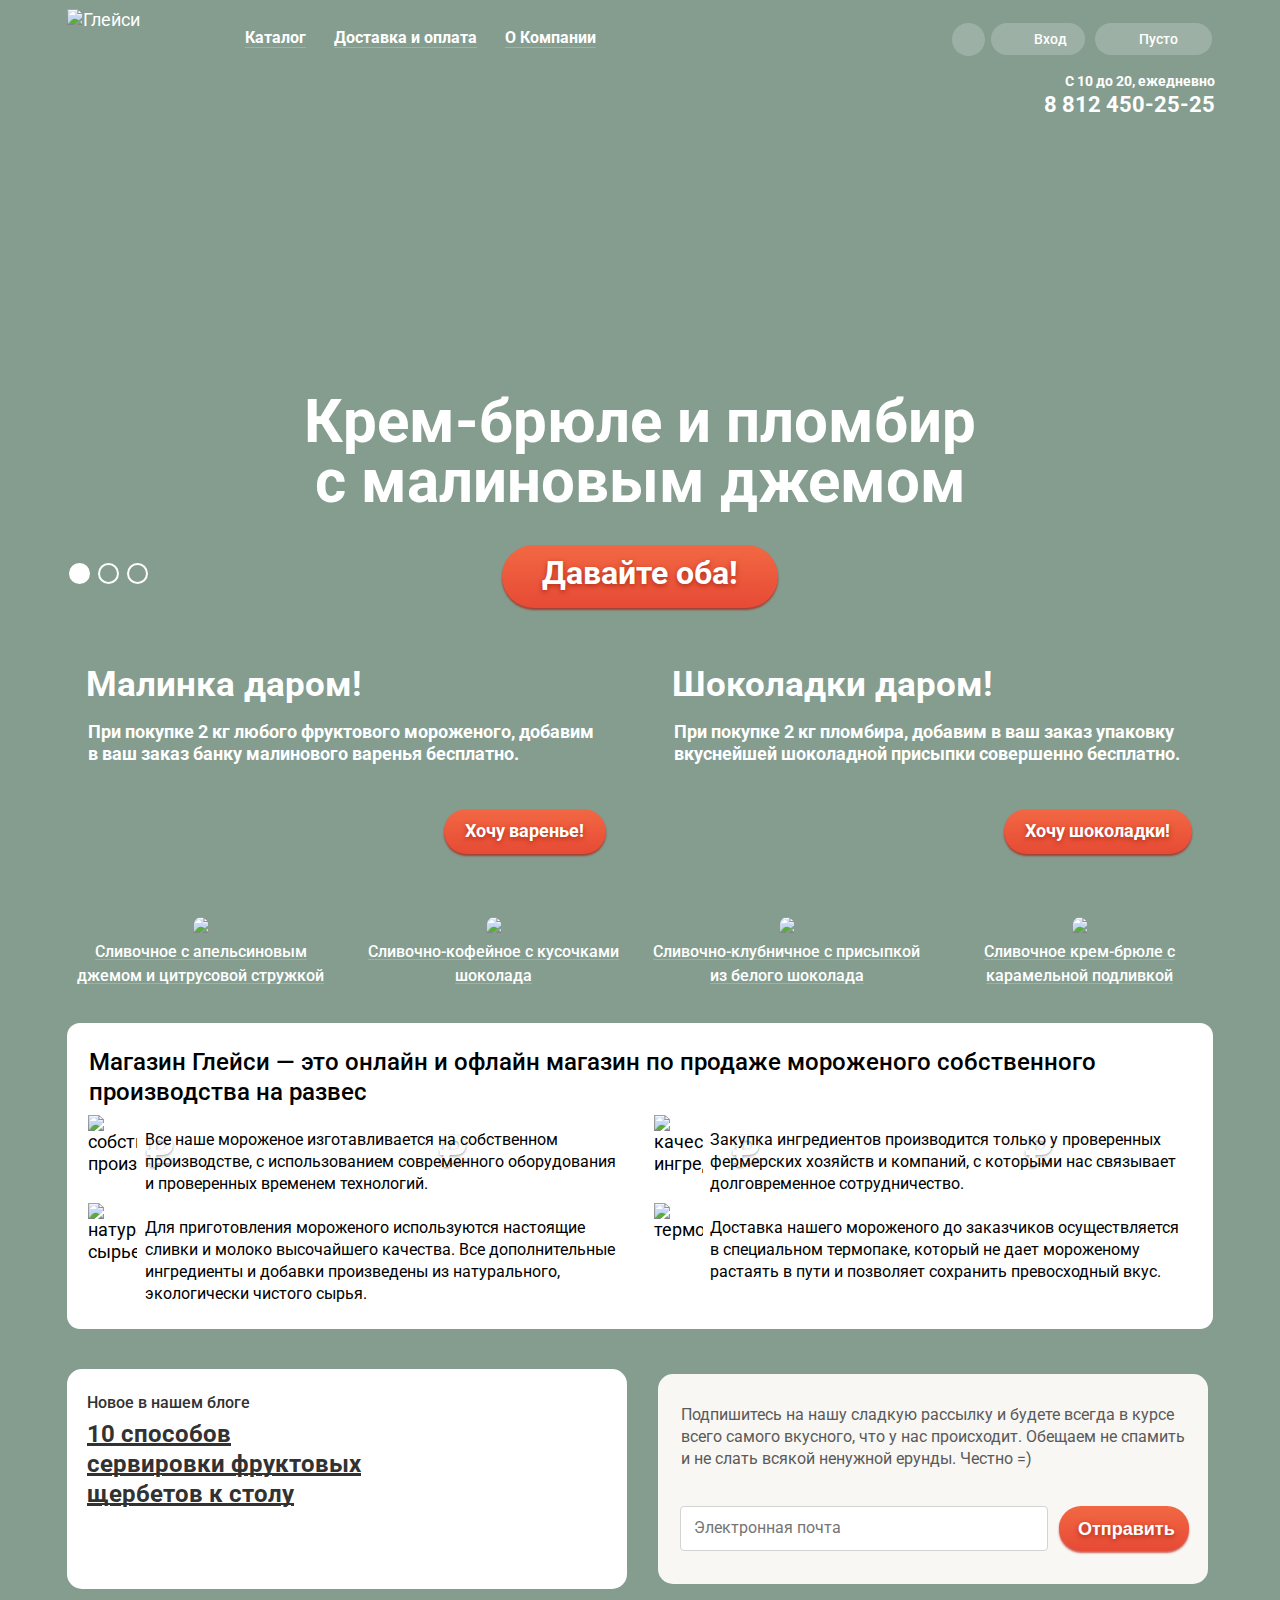
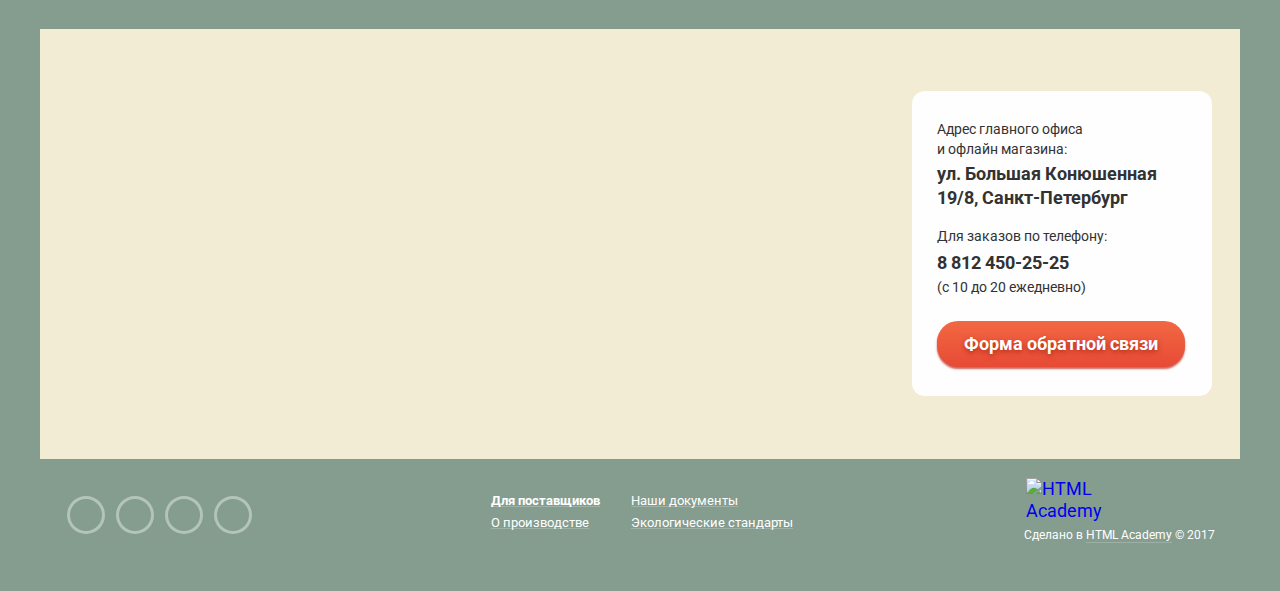
==== commit 41d2b553: "На проверку  2 попытка" ====
--- a/index.html
+++ b/index.html
@@ -5,7 +5,7 @@
       <title>Gllacy Shop</title>
       <link href="css/normalize.css" rel="stylesheet">
       <link href="https://fonts.googleapis.com/css?family=Roboto:400,500,700,900&amp;subset=cyrillic" rel="stylesheet">
-      <link href="css/style.css" rel="stylesheet">
+      <link href="css/style.min.css" rel="stylesheet">
     </head>
     <body>
       <input type="radio" id="btn-1" name="toggle" checked>
--- a/css/style.min.css
+++ b/css/style.min.css
@@ -0,0 +1 @@
+html,body{margin:0;padding:0}body{font-family:"Roboto", "Arial", sans-serif;font-size:18px;line-height:22px;color:#ffffff;background-color:#849d8f}img{max-width:100%;height:auto}.clearfix::after{content:"";display:table;clear:both}.site-wrapper{background-color:#849d8f;background-image:url("../img/ice-cream-1.png");background-repeat:no-repeat;background-position:top center;margin:0 auto;-webkit-transition:background-image 0.5s ease, background-color 0.5s ease;transition:background-image 0.5s ease, background-color 0.5s ease}.content-wrapper{width:1200px;margin:0 auto}.site-wrapper::before,.site-wrapper::after{content:"";visibility:hidden}.site-wrapper::before{background-image:url("../img/ice-cream-2-8.png")}.site-wrapper::after{background-image:url("../img/ice-cream-3-8.png")}.main-header{margin-bottom:20px}.container{position:relative;padding:0 27px}.logo{float:left;width:152px;margin-right:11px}.logo img{padding-top:9px;padding-left:0}.main-navigation{float:left;width:397px}.main-menu{margin:0;padding:0;list-style:none;margin-top:23px}.main-menu > li{position:relative;display:inline-block;vertical-align:top;margin-right:-4px;padding-bottom:10px}.main-menu a{position:relative;display:block;padding-top:6px;padding-bottom:8px;padding-left:15px;padding-right:13px;text-decoration:none;font-size:16px;line-height:18px;font-weight:700;color:#ffffff}.main-menu a::after{position:absolute;display:block;content:"";height:1px;left:15px;right:13px;background-image:linear-gradient(to left, rgba(255, 255, 255, 0.2), rgba(255, 255, 255, 0.2));background-position:0 95%;background-size:10px 1px;background-repeat:repeat-x}.main-menu a[href]:hover{background:#f7f6f3;border-radius:18px;color:#000}.main-menu a[href]:active{background:#ededed;border-radius:18px;color:#000;box-shadow:inset 0 2px 1px #696969}.main-menu a[href]:hover::after,.main-menu a[href]:active::after{display:none}.main-menu .current{color:#fff;background-color:#d07058;border-radius:18px}.main-menu .current::after{content:"";display:none}.main-menu > li:hover .main-submenu{display:block}.main-menu .main-submenu{display:none;position:absolute;width:144px;top:37px;left:-6px;margin:0;padding:0;list-style:none;background-color:#f8f7f4;border-radius:4px;overflow:hidden;box-shadow:0 20px 20px 0 rgba(0, 0, 0, 0.4);z-index:2}.main-submenu li{margin-bottom:0}.main-submenu a{font-size:14px;line-height:16px;color:#000;padding-left:21px;padding-top:9px;padding-bottom:7px;font-weight:400}.main-submenu a::after{display:none}.main-submenu a[href]:hover{border-radius:0px;background-color:#fbded7}.main-submenu a[href]:active{border-radius:0px;background-color:#f6b5a5;box-shadow:none}.main-submenu .novelty{position:relative;font-weight:700;padding-top:10px;padding-bottom:14px}.main-submenu .novelty::after{position:absolute;content:"";height:1px;background-color:#d1d0ce;bottom:0;left:6px;right:9px}.main-submenu .current-creem{background-color:#d07058}.main-submenu .melorin{padding-bottom:12px}.user-blok{position:relative;float:right;width:261px;margin-top:23px;margin-right:0;margin-bottom:3px}.user-blok > div{float:left;vertical-align:top}.user-blok a{display:block;font-size:14px;line-height:16px;font-weight:500;color:#fff;text-decoration:none}.search{margin-right:6px;padding-bottom:30px}.search-icon{position:relative;width:33px;height:33px;border-radius:50%;background-color:rgba(255, 255, 255, 0.2)}.search-icon::before{position:absolute;content:"";width:17px;height:17px;top:7px;left:8px;background-image:url("../img/sprite.png");background-position:-10px -10px;background-repeat:no-repeat}.search-icon:hover{color:#323232;background-color:rgba(255, 255, 255, 1)}.search-icon:hover::before{position:absolute;content:"";width:17px;min-height:17px;top:7px;left:9px;background-image:url("../img/sprite.png");background-position:-10px -47px;background-repeat:no-repeat}.search:hover .search-hover{display:block}.search-hover{display:none;position:absolute;top:37px;left:-310px;color:#999999;font-size:14px;line-height:24px;font-weight:400;background-color:#f8f7f4;border-radius:6px;box-shadow:0 20px 20px 0 rgba(0, 0, 0, 0.4);z-index:40}.search-hover input[type="text"]{width:310px;padding-left:13px;padding-right:15px;padding-top:9px;padding-bottom:10px;margin-left:16px;margin-right:16px;margin-top:18px;margin-bottom:21px;border-radius:5px;box-sizing:border-box;border-style:none;border:1px solid #d3d3d2;font-family:"Roboto", "Arial", sans-serif;font-size:14px;line-height:24px;font-weight:400}.search-hover input[type="text"]:focus{border:1px solid #8fbdec;box-shadow:0 0 0 1px #8fbdec}.search-subject{position:relative}.search-subject label{position:absolute;top:0;left:32px;opacity:0}.search-subject input[type="text"]:hover{box-shadow:0 0 0 1px #d3d3d2}.search-subject input[type="text"]:focus + label{opacity:1;font-size:11px;line-height:13px;font-weight:400;color:#5b9ddf}.enter{padding-bottom:30px;margin-right:10px}.enter-icon{position:relative;padding-left:43px;padding-right:18px;padding-top:8px;padding-bottom:8px;border-radius:20px;background-color:rgba(255, 255, 255, 0.2)}.enter-icon::before{position:absolute;content:"";top:6px;left:16px;width:21px;height:19px;background-image:url("../img/sprite.png");background-repeat:no-repeat;background-position:-10px -263px}.enter-icon:hover{color:#323232;background-color:rgba(255, 255, 255, 1)}.enter-icon:hover::before{position:absolute;content:"";top:6px;left:16px;width:21px;height:19px;background-image:url("../img/sprite.png");background-repeat:no-repeat;background-position:-10px -302px}.enter:hover .enter-hover{display:block}.enter-hover{display:none;position:absolute;top:36px;right:123px;width:277px;background-color:#f8f7f4;border-radius:6px;box-shadow:0 20px 20px 0 rgba(0, 0, 0, 0.4);z-index:30}.enter-hover input[type="text"],.enter-hover input[type="password"]{width:240px;padding-left:13px;padding-right:14px;padding-top:9px;padding-bottom:9px;margin-top:20px;margin-left:19px;margin-bottom:20px;border-radius:5px;box-sizing:border-box;border-style:none;border:1px solid #d3d3d2;font-family:"Roboto", "Arial", sans-serif;font-size:14px;line-height:24px;font-weight:400}.enter-hover input[type="text"]:focus,.enter-hover input[type="password"]:focus{border:1px solid #8fbdec;box-shadow:0 0 0 1px #8fbdec}.enter-hover input[name="email"]{margin-bottom:0}.enter-input{position:relative}.enter-input label{position:absolute;top:5px;left:32px;opacity:0}.enter-input input[name="email"]:hover,.enter-input input[name="login"]:hover{box-shadow:0 0 0 1px #d3d3d2}.enter-input input[name="email"]:focus + label,.enter-input input[name="login"]:focus + label{opacity:1;font-size:11px;line-height:13px;font-weight:400;color:#5b9ddf}.btn{display:inline-block;vertical-align:top;text-decoration:none;text-shadow:0 2px 5px rgba(160, 32, 11, 0.76);background:#f06240;background-image:-webkit-linear-gradient(top, #f26843 0%, #e74a35 100%);background-image:linear-gradient(to bottom, #f26843 0%, #e74a35 100%);box-shadow:0 2px 2px rgba(172, 16, 0, 0.64);border-radius:40px}.btn-enter{margin-left:19px;margin-right:15px;padding-top:11px;padding-bottom:10px;padding-left:22px;padding-right:23px;font-size:18px;line-height:24px;font-weight:700;color:#fefefe;border-radius:20px;box-shadow:none;border:none;text-shadow:0 2px 5px rgba(160, 32, 11, 0.76);box-shadow:0 2px 2px rgba(172, 16, 0, 0.64);outline:none}.enter-link{float:right;width:125px;margin-right:14px;margin-bottom:23px;margin-top:-2px}.enter-link a{display:inline;color:#323232;font-size:13px;line-height:20px;font-weight:400;text-decoration:none;background-image:-webkit-linear-gradient(right, rgba(0, 0, 0, 0.3), rgba(0, 0, 0, 0.3));background-image:linear-gradient(to left, rgba(0, 0, 0, 0.3), rgba(0, 0, 0, 0.3));background-position:0 95%;background-size:10px 1px;background-repeat:repeat-x}.enter-link a:hover,.enter-link a:active{color:#e84d37;background-image:-webkit-linear-gradient(right, rgba(232, 77, 55, 0.3), rgba(232, 77, 55, 0.3));background-image:linear-gradient(to left, rgba(232, 77, 55, 0.3), rgba(232, 77, 55, 0.3));background-position:0 95%;background-size:10px 1px;background-repeat:repeat-x}.shopping-icon{position:relative;padding-left:44px;padding-right:34px;padding-top:8px;padding-bottom:8px;border-radius:20px;background-color:rgba(255, 255, 255, 0.2)}.shopping-icon-full{position:relative;padding-left:44px;padding-right:16px;padding-top:8px;padding-bottom:8px;border-radius:20px;background-color:rgba(255, 255, 255, 0.2)}.shopping-icon::before{position:absolute;content:"";top:6px;left:17px;width:21px;height:20px;background-image:url("../img/sprite.png");background-repeat:no-repeat;background-position:-10px -84px}.shopping-icon-full::before{position:absolute;content:"";top:6px;left:16px;width:21px;height:20px;background-image:url("../img/sprite.png");background-repeat:no-repeat;background-position:-10px -84px}.shopping-icon-full:hover{color:#323232;background-color:rgba(255, 255, 255, 1)}.shopping-icon-full:hover::before{position:absolute;content:"";top:5px;left:16px;width:21px;height:20px;background-image:url("../img/sprite.png");background-repeat:no-repeat;background-position:-10px -124px}.timetable{position:absolute;top:73px;right:25px}.timetable p:first-of-type{margin:0;padding:0;font-size:14px;line-height:16px;font-weight:700;text-align:right;margin-bottom:4px}.timetable p:last-of-type{margin:0;padding:0;font-size:22px;line-height:24px;font-weight:700;text-align:right}.slider{position:relative;text-align:center;padding-top:284px;color:#fff;margin-bottom:40px}.slide{display:none}.slide-title{width:700px;font-size:60px;line-height:60.35px;font-weight:700;margin:-1px auto;margin-bottom:32px}.slide a{font-size:32px;line-height:44px;font-weight:700}.btn-slide{padding-top:6px;padding-right:40px;padding-left:40px;padding-bottom:13px;color:#fff}.btn:hover{background-image:-webkit-linear-gradient(top, #f58669 0%, #ec6f5e 100%);background-image:linear-gradient(to bottom, #f58669 0%, #ec6f5e 100%);box-shadow:0 2px 0 2px rgba(172, 16, 0, 1)}.btn:active{background:-webkit-linear-gradient(top, #d84732 0%, #e1613e 100%);background:linear-gradient(to bottom, #d84732 0%, #e1613e 100%);box-shadow:inset 0 2px 0 2px rgba(172, 16, 0, 1)}.slider-controls{position:absolute;bottom:23px;left:2px;z-index:30;font-size:0}.slider-controls label{display:inline-block;vertical-align:top;width:17px;height:17px;margin-right:8px;background-color:transparent;border:2px solid #fff;border-radius:50%;cursor:pointer}.slider-controls label:hover{background-color:rgba(255, 255, 255, 0.4)}body > input[type="radio"]{display:none}#btn-1:checked ~ .site-wrapper #slide1,#btn-2:checked ~ .site-wrapper #slide2,#btn-3:checked ~ .site-wrapper #slide3{display:block}#btn-1:checked ~ .site-wrapper label[for="btn-1"],#btn-2:checked ~ .site-wrapper label[for="btn-2"],#btn-3:checked ~ .site-wrapper label[for="btn-3"]{background-color:#ffffff}#btn-1:checked ~ .site-wrapper{background-color:#849d8f;background-image:url("../img/ice-cream-1.png")}#btn-2:checked ~ .site-wrapper{background-color:#8996a6;background-image:url("../img/ice-cream-2-8.png")}#btn-3:checked ~ .site-wrapper{background-color:#9d8b84;background-image:url("../img/ice-cream-3-8.png")}.gift-container{margin-bottom:39px}.gift-item{float:left;width:560px;min-height:229px;margin-right:26px;border-radius:16px}.gift-item:last-child{margin-right:0}.raspberries{position:relative;background:url("../img/raspberries.jpg");background-size:cover}.chocolate{position:relative;background:url("../img/chocolate.jpg");background-size:cover}.gift-item h3{margin:0;padding:0;font-size:35px;line-height:41px;font-weight:700;margin-top:16px;margin-bottom:16px;margin-left:19px}.gift-item p{margin:0;padding:0;font-size:18px;line-height:22px;font-weight:700;padding-right:21px;padding-left:21px}.btn-gift{float:right;margin-top:44px;margin-right:21px;margin-bottom:24px;font-size:18px;line-height:24px;font-weight:700;color:#fff;padding-top:10px;padding-bottom:11px;padding-left:21px;padding-right:22px}.ice-cream{margin-bottom:31px;font-size:0}.ice-cream-item{position:relative;display:inline-block;vertical-align:top;width:267px;margin-right:26px;text-align:center}.ice-cream-item:nth-child(4n){margin-right:0}.ice-cream-item::before{position:absolute;content:"";width:61px;height:61px;top:0;left:0;background-image:url("../img/hit.png");z-index:3}.ice-cream-image img{border-radius:50%;margin-bottom:0;margin-bottom:5px}.ice-cream-hit img{position:absolute;top:1px;left:1px}.ice-cream-price{position:absolute;left:0;top:209px;font-size:45px;line-height:45px;font-weight:700;white-space:nowrap}.rub{position:absolute;width:31px;height:36px;top:12px;left:77px}.font-price{position:relative;font-size:45px;line-height:45px;font-weight:700;white-space:nowrap}.anothe-font{font-size:30px;line-height:45px;white-space:nowrap;padding-left:34px}.ice-cream-name{font-size:16px;line-height:15px;font-weight:500;color:#fff;text-decoration:none;margin-left:5px;margin-right:3px;margin:0 auto;background-image:-webkit-linear-gradient(right, rgba(255, 255, 255, 0.2), rgba(255, 255, 255, 0.2));background-image:linear-gradient(to left, rgba(255, 255, 255, 0.2), rgba(255, 255, 255, 0.2));background-position:0 95%;background-size:10px 1px;background-repeat:repeat-x;text-align:center}.ice-cream-name:active,.ice-cream-name:hover{color:#ffbc9e;background-image:-webkit-linear-gradient(right, rgba(255, 188, 158, 0.3), rgba(255, 188, 158, 0.3));background-image:linear-gradient(to left, rgba(255, 188, 158, 0.3), rgba(255, 188, 158, 0.3));background-position:0 95%;background-size:10px 1px;background-repeat:repeat-x}.features{margin-bottom:40px;width:1146px;background:#ffffff url("../img/wafe_pattern.jpg") repeat;padding-top:1px;border-radius:13px;color:#000}.features h3{margin:0;padding:0;font-size:24px;line-height:30px;font-weight:500;margin-top:23px;margin-left:22px;margin-bottom:22px}.features-left{float:left;width:560px;margin-right:26px;padding-bottom:2px}.features-right{float:right;width:560px}.feature-item{position:relative}.features-left p{margin:0;padding:0;font-size:16px;line-height:22px;font-weight:400;margin-bottom:22px;padding-left:78px}.features-right p{margin:0;padding:0;font-size:16px;line-height:22px;font-weight:400;margin-bottom:22px;padding-left:57px;padding-right:22px}.features-left img{position:absolute;left:21px;top:-14px}.features-right img{position:absolute;left:1px;top:-14px}.communion{margin-bottom:40px}.communion-item{width:560px;min-height:220px;float:left;margin-right:26px;border-radius:15px}.communion-item:last-child{margin-right:0}.blog{font-size:16px;line-height:22px;color:#323232;background:#ffffff url("../img/strawberry-background.jpg") no-repeat}.blog p{margin:0;padding:0;width:286px;font-size:16px;line-height:22px;font-weight:500;color:#323232;padding-left:20px}.blog p:first-of-type{padding-top:23px;padding-bottom:5px}.blog a{font-size:24px;line-height:30px;font-weight:700;color:#323232;background-image:-webkit-linear-gradient(right, #323232, #323232);background-image:linear-gradient(to left, #323232, #323232);background-position:0 90%;background-size:10px 2px;background-repeat:repeat-x}.blog a:hover,.blog a:active{color:#e84d37;text-decoration:none;background-image:-webkit-linear-gradient(right, rgba(232, 77, 55, 0.3), rgba(232, 77, 55, 0.3));background-image:linear-gradient(to left, rgba(232, 77, 55, 0.3), rgba(232, 77, 55, 0.3));background-position:0 90%;background-size:10px 2px;background-repeat:repeat-x}.subscribe{font-size:16px;line-height:22px;font-weight:400;color:#5a5a5a;background-image:url("../img/letter_pattern.png")}.subscribe-background{width:550px;min-height:210px;margin:5px;background-color:#f8f7f4;border-radius:15px}.subscribe p{margin:0;padding:0;padding-top:30px;padding-left:23px;padding-right:15px;margin-bottom:36px}.subscribe input[type="text"]{width:368px;box-sizing:border-box;font-size:16px;line-height:24px;font-weight:400;font-family:"Roboto", "Arial", sans-serif;margin-left:22px;padding-left:13px;padding-top:9px;padding-right:13px;padding-bottom:10px;border-radius:4px;border-style:none;border:1px solid #d3d3d2}.subscribe-input{display:inline-block;vertical-align:top;position:relative}.subscribe-input label{position:absolute;top:-15px;left:32px;opacity:0}.subscribe-input input[type="text"]:focus + label{opacity:1;font-size:11px;line-height:13px;font-weight:400;color:#5b9ddf}.btn-subscribe{font-size:18px;line-height:24px;font-weight:700;color:#fff;margin-left:7px;padding-top:11px;padding-bottom:10px;padding-left:19px;padding-right:14px;border-radius:22px;box-shadow:none;border:none;text-shadow:0 2px 5px rgba(160, 32, 11, 0.76);box-shadow:0 2px 2px rgba(172, 16, 0, 0.64);outline:none}.contacts{width:1200px;position:relative;padding-left:0;padding-right:0}.map{width:1200px;height:430px;background:#f3ecd4 url("../img/map.jpg") no-repeat}.contacts-form{position:absolute;top:62px;right:28px;width:251px;background-color:#fefefe;border-radius:13px;padding-top:28px;padding-right:24px;padding-left:25px;color:#323232}.office{margin:0;padding:0;font-size:14px;line-height:20px;font-weight:400;padding-bottom:3px}.adress{margin:0;padding:0;font-size:18px;line-height:24px;font-weight:700;margin-bottom:16px}.phone-order{margin:0;padding:0;font-size:14px;line-height:20px;font-weight:400;margin-bottom:6px}.phone-number{margin:0;padding:0;font-size:18px;line-height:22px;font-weight:700;margin-bottom:2px}.worktime{margin:0;padding:0;font-size:14px;line-height:22px;font-weight:400;margin-bottom:23px}.btn-contacts{font-size:18px;line-height:24px;font-weight:700;color:#fff;padding-top:11px;padding-bottom:11px;padding-left:27px;padding-right:27px;margin-left:0;margin-bottom:29px;border-radius:21px}.main-footer{min-height:103px}.footer-socials{width:267px;float:left;margin-right:32px;padding-top:37px;padding-left:0px}.social{float:left;vertical-align:top;font-size:0;text-decoration:none;margin-right:11px;width:32px;height:32px;border-radius:50%;border:3px solid rgba(255, 255, 255, 0.5);background-image:url("../img/sprite.png");background-repeat:no-repeat}.social:last-child{margin-right:0}.social:hover{opacity:1;border-color:rgba(255, 255, 255, 0.7)}.social:active{border-color:rgba(255, 255, 255, 0.7);box-shadow:inset 0 2px 1px #88888c}.social-tw{width:32px;height:32px;background-position:-10px -895px;opacity:0.8}.social-tw:active{width:32px;height:32px;background-position:-10px -947px}.social-inst{width:32px;height:32px;background-position:-10px -653px;opacity:0.8}.social-inst:active{width:32px;height:32px;background-position:-10px -705px}.social-fb{width:32px;height:32px;background-position:-10px -341px;opacity:0.8}.social-fb:active{width:32px;height:32px;background-position:-10px -393px}.social-vk{width:32px;height:32px;background-position:-10px -999px;opacity:0.8}.social-vk:active{width:32px;height:32px;background-position:-10px -947px}.provider-info{float:left;min-height:103px;width:560px;margin-right:20px;margin-top:29px}.provider-info a{color:#fff;font-size:13px;line-height:18px;font-weight:400;text-decoration:none;background-image:-webkit-linear-gradient(right, rgba(255, 255, 255, 0.2), rgba(255, 255, 255, 0.2));background-image:linear-gradient(to left, rgba(255, 255, 255, 0.2), rgba(255, 255, 255, 0.2));background-position:0 95%;background-size:10px 1px;background-repeat:repeat-x}.provider-info-left{position:relative;display:inline-block;vertical-align:bottom;margin:0;padding:0;list-style:none;margin-left:125px;margin-right:27px}.provider-info-left li:first-child::before{position:absolute;content:"";width:15px;height:13px;top:8px;left:-22px;background-image:url("../img/sprite.png");background-repeat:no-repeat;width:15px;height:13px;background-position:-10px -445px}.provider-info-right{display:inline-block;vertical-align:bottom;margin:0;padding:0;list-style:none}.footer-copyright{display:inline-block;vertical-align:top;float:right;width:267px}.footer-copyright img{display:inline-block;vertical-align:top;margin-top:19px;margin-bottom:-8px;margin-left:80px}.footer-copyright p{font-size:12px;line-height:18px;font-weight:400;text-align:right;padding-right:0px;margin-right:-2px}.footer-copyright .by{color:#fff;text-decoration:none;border-bottom:1px solid rgba(255, 255, 255, 0.2)}.provider-info a:hover,.provider-info a:active,.footer-copyright .by:hover,.footer-copyright .by:active{color:#ffbc9e;background-image:-webkit-linear-gradient(right, rgba(255, 188, 158, 0.3), rgba(255, 188, 158, 0.3));background-image:linear-gradient(to left, rgba(255, 188, 158, 0.3), rgba(255, 188, 158, 0.3));background-position:0 95%;background-size:10px 1px;background-repeat:repeat-x}@-webkit-keyframes "appearance"{0%{-webkit-transform:translateY(-2000px);transform:translateY(-2000px);}70%{-webkit-transform:translateY(30px);transform:translateY(30px);}90%{-webkit-transform:translateY(-10px);transform:translateY(-10px);}100%{-webkit-transform:translateY(0);transform:translateY(0);}}@keyframes "appearance"{0%{-webkit-transform:translateY(-2000px);transform:translateY(-2000px);}70%{-webkit-transform:translateY(30px);transform:translateY(30px);}90%{-webkit-transform:translateY(-10px);transform:translateY(-10px);}100%{-webkit-transform:translateY(0);transform:translateY(0);}}.modal-content{display:none;position:fixed;top:100px;left:50%;width:477px;margin-left:-240px;background-color:#f8f7f4;padding-top:22px;padding-left:24px;padding-right:24px;border-radius:9px;z-index:50}.modal-content-show{display:block;-webkit-animation:appearance 0.6s;animation:appearance 0.6s}.modal-content-close{position:absolute;top:20px;right:20px;width:18px;height:18px;font-size:0;border:0;cursor:pointer}.modal-content-close::before,.modal-content-close::after{content:"";position:absolute;top:5px;left:5px;width:24px;height:3px;background-color:#000000;border-radius:1px}.modal-content-close::before{-webkit-transform:rotate(45deg);transform:rotate(45deg)}.modal-content-close::after{-webkit-transform:rotate(-45deg);transform:rotate(-45deg)}.modal-content p{margin:0;padding:0;font-size:24px;line-height:28px;font-weight:500;color:#323232;margin-bottom:22px}.content-form{position:relative;margin-bottom:26px}.modal-content input[type="text"]{display:block;box-sizing:border-box;width:265px;padding-left:15px;padding-right:15px;padding-top:14px;padding-bottom:11px;font-size:16px;line-height:24px;font-weight:400;font-family:"Roboto", "Arial", sans-serif;color:#b8b8b8;border-radius:4px;border-style:none;border:1px solid #ffffff;box-shadow:0 0 0 1px #d3d3d2;margin-bottom:22px}.modal-content input[type="text"]:hover{border:1px solid #d3d3d2;box-shadow:0 0 0 1px #d3d3d2}.modal-content input[type="text"]:focus{border:1px solid #8fbdec;box-shadow:0 0 0 1px #8fbdec}.wrapper-input{position:relative}.wrapper-input label{position:absolute;opacity:0;font-size:11px;line-height:13px;font-weight:400;color:#5b9ddf}.modal-content input[type="text"]:focus + label{opacity:1;color:#8fbdec;left:20px;top:-15px}.modal-content textarea[name="comment"]:focus + label{opacity:1;color:#8fbdec;left:20px;top:-15px}.comment{display:block;box-sizing:border-box;resize:none;width:426px;padding-left:15px;padding-right:15px;padding-top:14px;padding-bottom:11px;font-size:16px;line-height:24px;font-weight:400;font-family:"Roboto", "Arial", sans-serif;color:#b8b8b8;border-radius:4px;border-style:none;border:1px solid #ffffff;box-shadow:0 0 0 1px #d3d3d2;margin-bottom:25px;outline:none}.comment:hover{border:1px solid #d3d3d2;box-shadow:0 0 0 1px #d3d3d2}.comment:focus{border:1px solid #8fbdec;box-shadow:0 0 0 1px #8fbdec}.btn-comment{float:right;padding-left:26px;padding-right:32px;padding-top:15px;padding-bottom:15px;font-size:18px;line-height:24px;font-weight:700;color:#fefefe;box-shadow:none;border:none;text-shadow:0 2px 5px rgba(160, 32, 11, 0.76);box-shadow:0 2px 2px rgba(172, 16, 0, 0.64);outline:none}.modal-overlay{display:none;position:fixed;top:0;left:0;z-index:20;width:100%;height:100%;background:rgba(0, 0, 0, 0.5)}.modal-overlay-show{display:block}.site-wrapper-inner{margin:0 auto;background-color:#849d8f;background-image:-webkit-linear-gradient(top, rgba(255, 255, 255, 0.2) 20%, transparent);background-image:linear-gradient(to bottom, rgba(255, 255, 255, 0.2) 20%, transparent)}.main-header-inner{margin-bottom:10px}.shopping-cart-full{padding-bottom:10px}.shopping-cart-full:hover .cart-hover{display:block}.cart-hover{display:none;position:absolute;top:36px;right:0;width:507px;padding-left:17px;padding-right:15px;padding-bottom:20px;padding-top:20px;border-radius:5px;background-color:#f8f7f4;color:#323232;font-size:13px;line-height:16px;font-weight:400;box-shadow:0 20px 20px 0 rgba(0, 0, 0, 0.4);z-index:20}.table{display:table;margin-bottom:19px;border-bottom:1px solid #d1d0ce;padding-bottom:20px}.row{display:table-row}.cell{display:table-cell}.cell-delete{width:25px}.cell-delete a{position:relative;width:18px;height:18px;font-size:0;border:0;cursor:pointer}.cell-delete a::before{position:absolute;top:-3px;left:-2px;content:"";width:14px;height:14px;background:url("../img/delete.png") no-repeat}.cell-img{width:45px}.cell-img img{display:block;vertical-align:top}.cell-name{width:247px}.cell-name .choice{color:#323232;text-decoration:none;font-size:13px;line-height:16px;font-weight:400;padding-right:15px;vertical-align:top}.cell-volume{width:122px}.cell-volume p{margin:0;padding:0;font-size:13px;line-height:16px;font-weight:400}.cell-volume span{color:#999999;font-size:13px;line-height:16px;font-weight:400}.cell-cost{width:70px}.total{text-align:right;font-size:15px;line-height:18px;font-weight:700;margin-bottom:14px}.btn-order{float:right;color:#fefefe;font-size:18px;line-height:24px;font-weight:700;padding-top:9px;padding-bottom:12px;padding-right:13px;padding-left:9px;border-radius:22px;box-shadow:none;border:none;text-shadow:0 2px 5px rgba(160, 32, 11, 0.76);box-shadow:0 2px 2px rgba(172, 16, 0, 0.64);outline:none}.breadcrumbs{max-width:980px;margin:0;padding:0;list-style:none;font-size:14px;line-height:16px;font-weight:400;color:#fff;margin-bottom:2px}.breadcrumbs li{display:inline}.breadcrumbs a{text-decoration:none;font-size:14px;line-height:16px;font-weight:400;color:#fff;cursor:pointer;background-image:-webkit-linear-gradient(right, rgba(255, 255, 255, 0.2), rgba(255, 255, 255, 0.2));background-image:linear-gradient(to left, rgba(255, 255, 255, 0.2), rgba(255, 255, 255, 0.2));background-position:0 95%;background-size:10px 1px;background-repeat:repeat-x}.breadcrumbs li::after{content:"\00BB";vertical-align:middle;padding-right:4px;padding-left:4px}.breadcrumbs .active-page::after{display:none}.breadcrumbs a:hover,.breadcrumbs a:active{color:#ffbc9e;background-image:-webkit-linear-gradient(right, rgba(255, 188, 158, 0.3), rgba(255, 188, 158, 0.3));background-image:linear-gradient(to left, rgba(255, 188, 158, 0.3), rgba(255, 188, 158, 0.3));background-position:0 95%;background-size:10px 1px;background-repeat:repeat-x}.product-item h1{margin:0;padding:0;font-size:35px;line-height:45px;font-weight:700;margin-bottom:23px}.filter{width:880px;margin-bottom:40px}.sorting-criterion{display:inline-block;vertical-align:top;width:194px;margin-right:11px}.sorting-criterion p{margin:0;padding:0;padding-left:17px;padding-bottom:5px;font-size:14px;line-height:16px;font-weight:500;color:#fff}.sorting-criterion select{margin:0;padding:0;font-size:16px;line-height:18px;font-weight:500;color:#fff;background:rgba(255, 255, 255, 0.2);margin-left:0;margin-bottom:0;padding-left:11px;padding-right:18px;padding-top:9px;padding-bottom:9px;outline:none;border-radius:22px;border:none}.sorting-criterion select:hover{color:#000;background:#fff;cursor:pointer}.wrapper-skroll{background-color:rgba(255, 255, 255, 0.2);padding-top:16px;padding-bottom:16px;padding-left:16px;padding-right:203px;border-radius:20px}.sorting-price{display:inline-block;vertical-align:top;width:220px;margin-right:10px}.price{padding-left:14px;font-size:14px;line-height:16px;font-weight:500;margin-bottom:5px}.price input[type="text"]{width:55px;font-size:inherit;line-height:inherit;font-weight:inherit;font-family:"Roboto", "Arial", sans-serif;color:inherit;background-color:transparent;border-style:none}.skroll{width:188px;background:#d1dad3;height:4px;position:relative;vertical-align:middle;cursor:pointer}.skroll_left,.skroll_right{position:absolute;display:block;width:20px;height:20px;background:#f8f7f4;border-radius:50%;box-shadow:0 2px 2px 0 rgba(0, 0, 0, 0.1);top:-8px;z-index:1}.skroll_left{left:19px}.skroll_right{right:51px}.skroll_left:hover,.skroll_right:hover{-webkit-transform:scale(1.1);transform:scale(1.1)}.skroll_field{width:100px;height:4px;background:#f8f7f4;position:absolute;left:30px}.wrapper-fatness{background-color:rgba(255, 255, 255, 0.2);padding-top:5px;padding-bottom:11px;padding-left:16px;padding-right:16px;border-radius:20px}.fatness{display:inline-block;vertical-align:top}.fatness p{margin:0;padding:0;padding-left:14px;font-size:14px;line-height:16px;font-weight:500;color:#fff;margin-bottom:6px}.fatness-item{display:inline-block;vertical-align:top;margin-right:17px;font-size:0}.fatness-item:last-child{margin-right:0}.fatness-item input[type="radio"]{display:none}.fatness-item input[type="radio"] + label{position:relative;font-size:16px;line-height:18px;font-weight:500;color:#fff;padding-left:28px;vertical-align:bottom}.fatness-item input[type="radio"] + label::before{position:absolute;top:1px;left:-1px;content:"";display:inline-block;width:18px;height:18px;border:1px solid #f8f7f4;border-radius:50%;vertical-align:middle;margin-right:10px}.fatness-item input[type="radio"] + label::after{position:absolute;content:"";display:none;width:12px;height:12px;border-radius:50%;background-color:#f8f7f4;top:5px;left:3px}.fatness-item input[type="radio"] + label:hover::before{border:1px solid #f8f7f4;box-shadow:0 0 0 1px #f8f7f4;cursor:pointer}.fatness-item input[type="radio"]:disabled + label::before{opacity:0.4}.fatness-item input[type="radio"]:checked + label::after{display:block}.fatness-item input[type="radio"]:checked:disabled + label::after{display:block;opacity:0.4}.fatness-item input[type="radio"]:disabled + label:hover::before{box-shadow:none;border:1px solid #f8f7f4;opacity:0.4}.wrapper-toppings{background-color:rgba(255, 255, 255, 0.2);padding-top:7px;padding-bottom:7px;padding-left:16px;padding-right:18px;border-radius:20px}.toppings{display:inline-block;vertical-align:top;margin-top:14px;margin-right:12px}.toppings p{margin:0;padding:0;font-size:14px;line-height:16px;font-weight:500;margin-bottom:7px;margin-left:15px}.topping-item{display:inline-block;vertical-align:top;margin-right:17px;font-size:0}.topping-item:last-child{margin-right:0}.topping-item input[type="checkbox"]{display:none}.topping-item input[type="checkbox"] + label{position:relative;font-size:16px;line-height:18px;font-weight:500;color:#fff;padding-left:32px;vertical-align:middle}.topping-item input[type="checkbox"] + label::before{position:absolute;content:"";top:0px;left:0px;display:inline-block;vertical-align:top;width:18px;height:18px;border:1px solid #fff;border-radius:3px}.topping-item input[type="checkbox"] + label:hover::before{box-shadow:0 0 0 1px #fff;cursor:pointer}.topping-item input[type="checkbox"]:checked + label::before{background:url('../img/check.png') no-repeat 50%}.topping-item input[type="checkbox"]:checked + label:hover::before{box-shadow:0 0 0 1px #fff}.topping-item input[type="checkbox"]:disabled + label::before{opacity:0.4}.topping-item input[type="checkbox"]:checked:disabled + label::before{background:url("../img/check.png") no-repeat 50%;opacity:0.4}.topping-item input[type="checkbox"]:disabled + label:hover::before{box-shadow:none}.topping-item input[type="checkbox"]:checked:disabled + label:hover::before{box-shadow:none}.filter-apply{display:inline-block;vertical-align:top;font-size:16px;line-height:18px;font-weight:500;background-color:rgba(255, 255, 255, 0.2);box-shadow:none;box-shadow:0 0 0 2px #fff;border:none;border-radius:25px;color:#fbfcfb;text-align:center;padding-top:8px;padding-bottom:6px;padding-right:29px;padding-left:27px;margin-top:38px;border:1px solid #fff;cursor:pointer;outline:none}.filter-apply:hover{color:#000;background-color:#fff;border:none;outline:none}.filter-apply:active{background-color:#eaeaea;border:none;outline:none;box-shadow:inset 0 2px 1px #696969}.search-result{font-size:0;margin-bottom:42px}.ice-cream-item-inner{position:relative;display:inline-block;vertical-align:top;width:267px;min-height:232px;margin-right:26px;margin-bottom:28px;text-align:center;font-size:0;padding-bottom:3px}.ice-cream-item-inner:nth-child(4n){margin-right:0}.ice-cream-item-inner:hover{z-index:100}.ice-cream-item-inner:hover .btn-show,.ice-cream-item-inner:hover::before{display:block}.ice-cream-item-inner::before{display:none;content:"";position:absolute;top:-10px;left:-10px;right:-10px;bottom:-65px;background-color:rgba(248, 247, 244, 0.3);transition:background-color .5s ease;border-radius:5px;cursor:pointer;z-index:10;box-shadow:0 20px 20px rgba(50, 50, 50, 0.3);padding-bottom:20px}.btn-show{display:none;position:absolute;bottom:-48px;left:13%;padding-top:9px;padding-bottom:13px;padding-left:17px;padding-right:18px;border-radius:24px;font-size:18px;line-height:24px;font-weight:700;color:#fff;cursor:pointer}.cream-img{width:100%;border-radius:50%;background:#849d8f;margin-bottom:5px}.ice-cream-block{position:relative;z-index:11}.price-ice-cream{text-decoration:none;position:absolute;left:0px;top:209px;font-size:45px;line-height:45px;font-weight:700;white-space:nowrap}.rub{position:absolute;width:31px;height:36px;top:12px;left:77px}.font-price{position:relative;font-size:45px;line-height:45px;font-weight:700;letter-spacing:1px}.anothe-font{font-size:30px;line-height:45px;white-space:nowrap;padding-left:34px;letter-spacing:1px}.ice-cream-name-inner{font-size:16px;line-height:16px;font-weight:500;color:#fff;text-decoration:none;margin-left:9px;margin-right:-1px;background-image:-webkit-linear-gradient(right, rgba(255, 255, 255, 0.2), rgba(255, 255, 255, 0.2));background-image:linear-gradient(to left, rgba(255, 255, 255, 0.2), rgba(255, 255, 255, 0.2));background-position:0 95%;background-size:10px 1px;background-repeat:repeat-x;z-index:5}.ice-cream-item-inner:hover .ice-cream-name-inner{background-image:none}.pagination{float:right;white-space:nowrap;margin-bottom:29px}.pagination a{text-decoration:none}.page{display:inline-block;vertical-align:middle;height:27px;width:27px;margin-left:-3px;color:#fff;font-size:16px;line-height:26px;text-align:center}.page[href]:hover{color:#fff;background-color:rgba(255, 255, 255, 0.2);border-radius:50%}.page[href]:active{color:#000;background-color:rgba(255, 255, 255, 1);border-radius:50%}.page-current{font-size:16px;line-height:26px;height:27px;width:27px;background-color:#fff;color:#000;border-radius:50%;background-position:50%}.previous{font-size:25px;margin-right:15px;color:rgba(255, 255, 255, 0.2)}.next{margin-left:12px;font-size:25px;color:#fff}.previous:hover,.previous:active{color:rgba(255, 255, 255, 0.2);background-color:transparent}.sprite{background-image:url("../img/sprite.png");background-repeat:no-repeat;display:block}.sprite-Search{width:17px;height:17px;background-position:-10px -10px}.sprite-Search_hover{width:17px;height:17px;background-position:-10px -47px}.sprite-cart{width:21px;height:20px;background-position:-10px -84px}.sprite-cart_hover{width:21px;height:20px;background-position:-10px -124px}.sprite-check{width:14px;height:10px;background-position:-10px -164px}.sprite-cow-icon{width:48px;height:49px;background-position:-10px -194px}.sprite-enter{width:21px;height:19px;background-position:-10px -263px}.sprite-enter_hover{width:21px;height:19px;background-position:-10px -302px}.sprite-fb{width:32px;height:32px;background-position:-10px -341px}.sprite-fb_active{width:32px;height:32px;background-position:-10px -393px}.sprite-hart{width:15px;height:13px;background-position:-10px -445px}.sprite-ice-cream-cart-1{width:33px;height:33px;background-position:-10px -478px}.sprite-ice-cream-cart-2{width:33px;height:33px;background-position:-10px -531px}.sprite-ice-cream-icon{width:49px;height:49px;background-position:-10px -584px}.sprite-inst{width:32px;height:32px;background-position:-10px -653px}.sprite-inst_active{width:32px;height:32px;background-position:-10px -705px}.sprite-leaf{width:49px;height:49px;background-position:-10px -757px}.sprite-thermometer-icon{width:48px;height:49px;background-position:-10px -826px}.sprite-tw{width:32px;height:32px;background-position:-10px -895px}.sprite-tw_active{width:32px;height:32px;background-position:-10px -947px}.sprite-vk{width:32px;height:32px;background-position:-10px -999px}.sprite-vk_active{width:32px;height:32px;background-position:-10px -1051px}